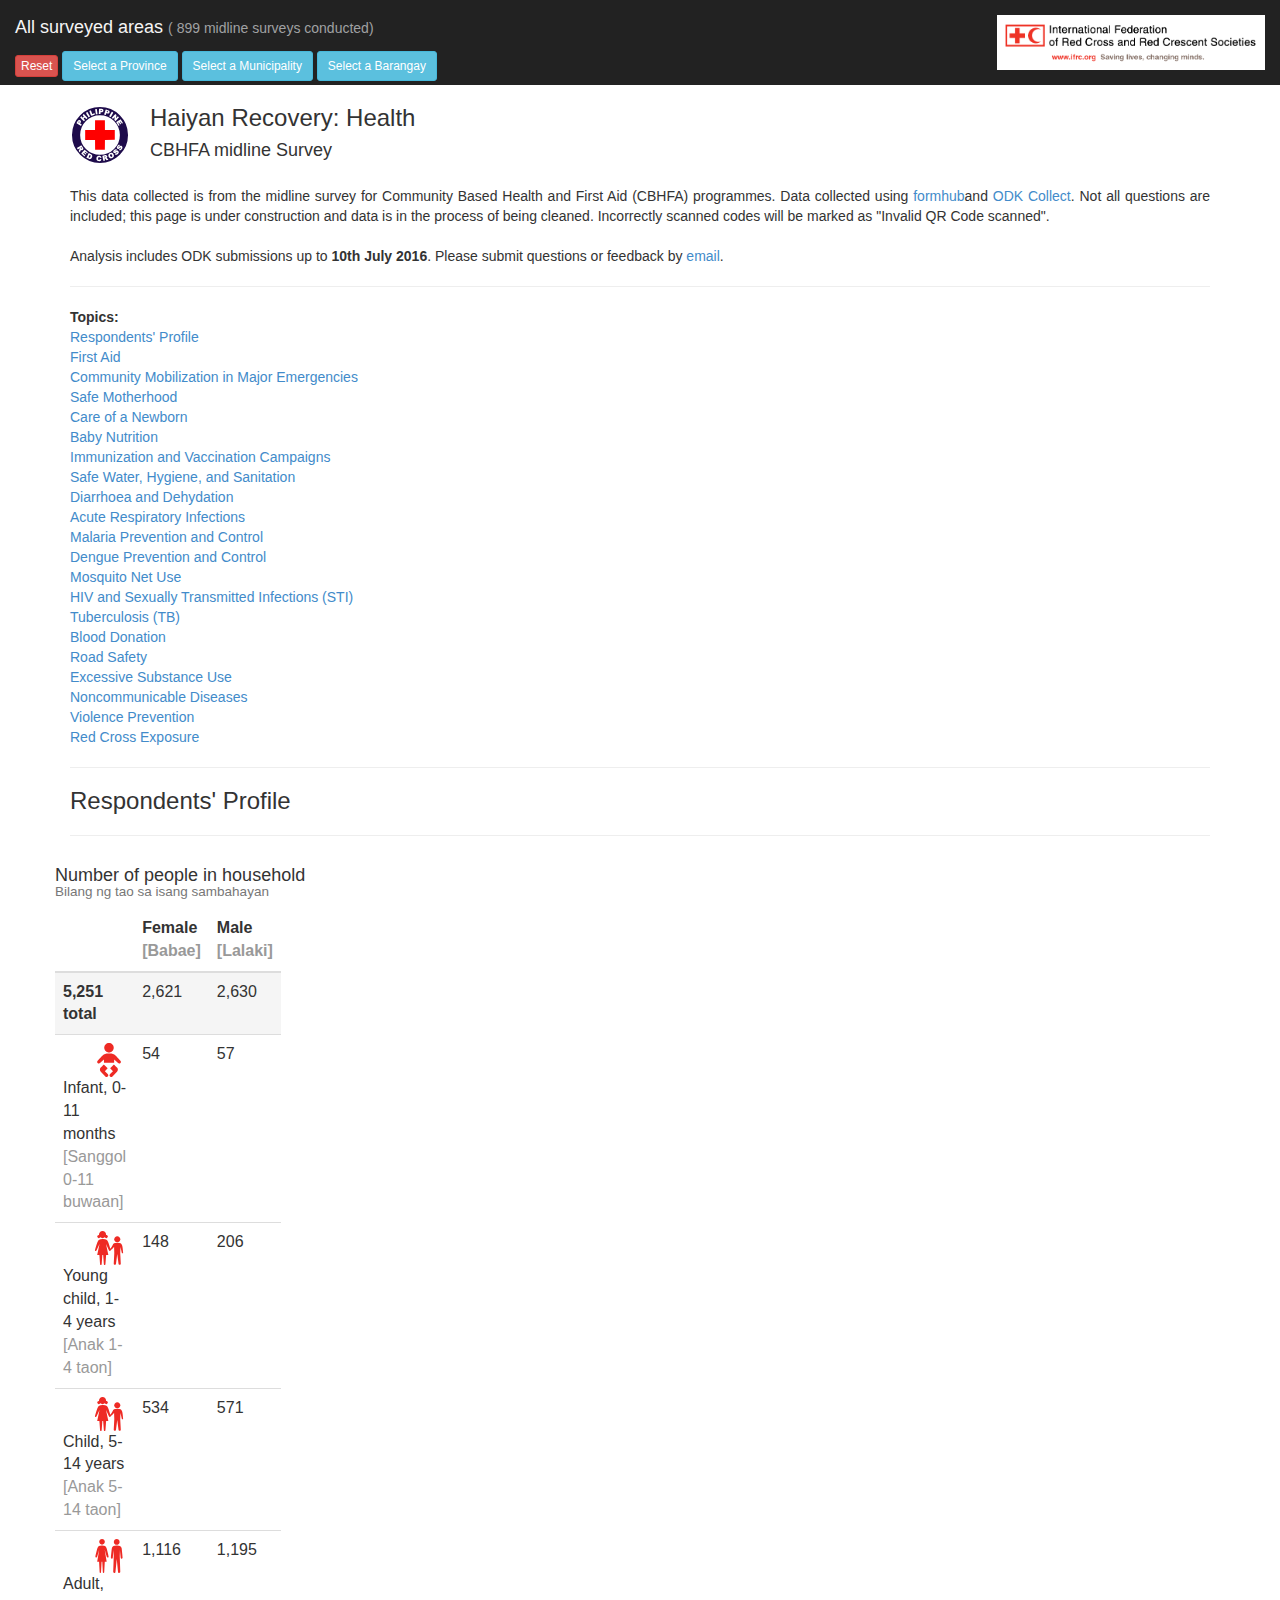
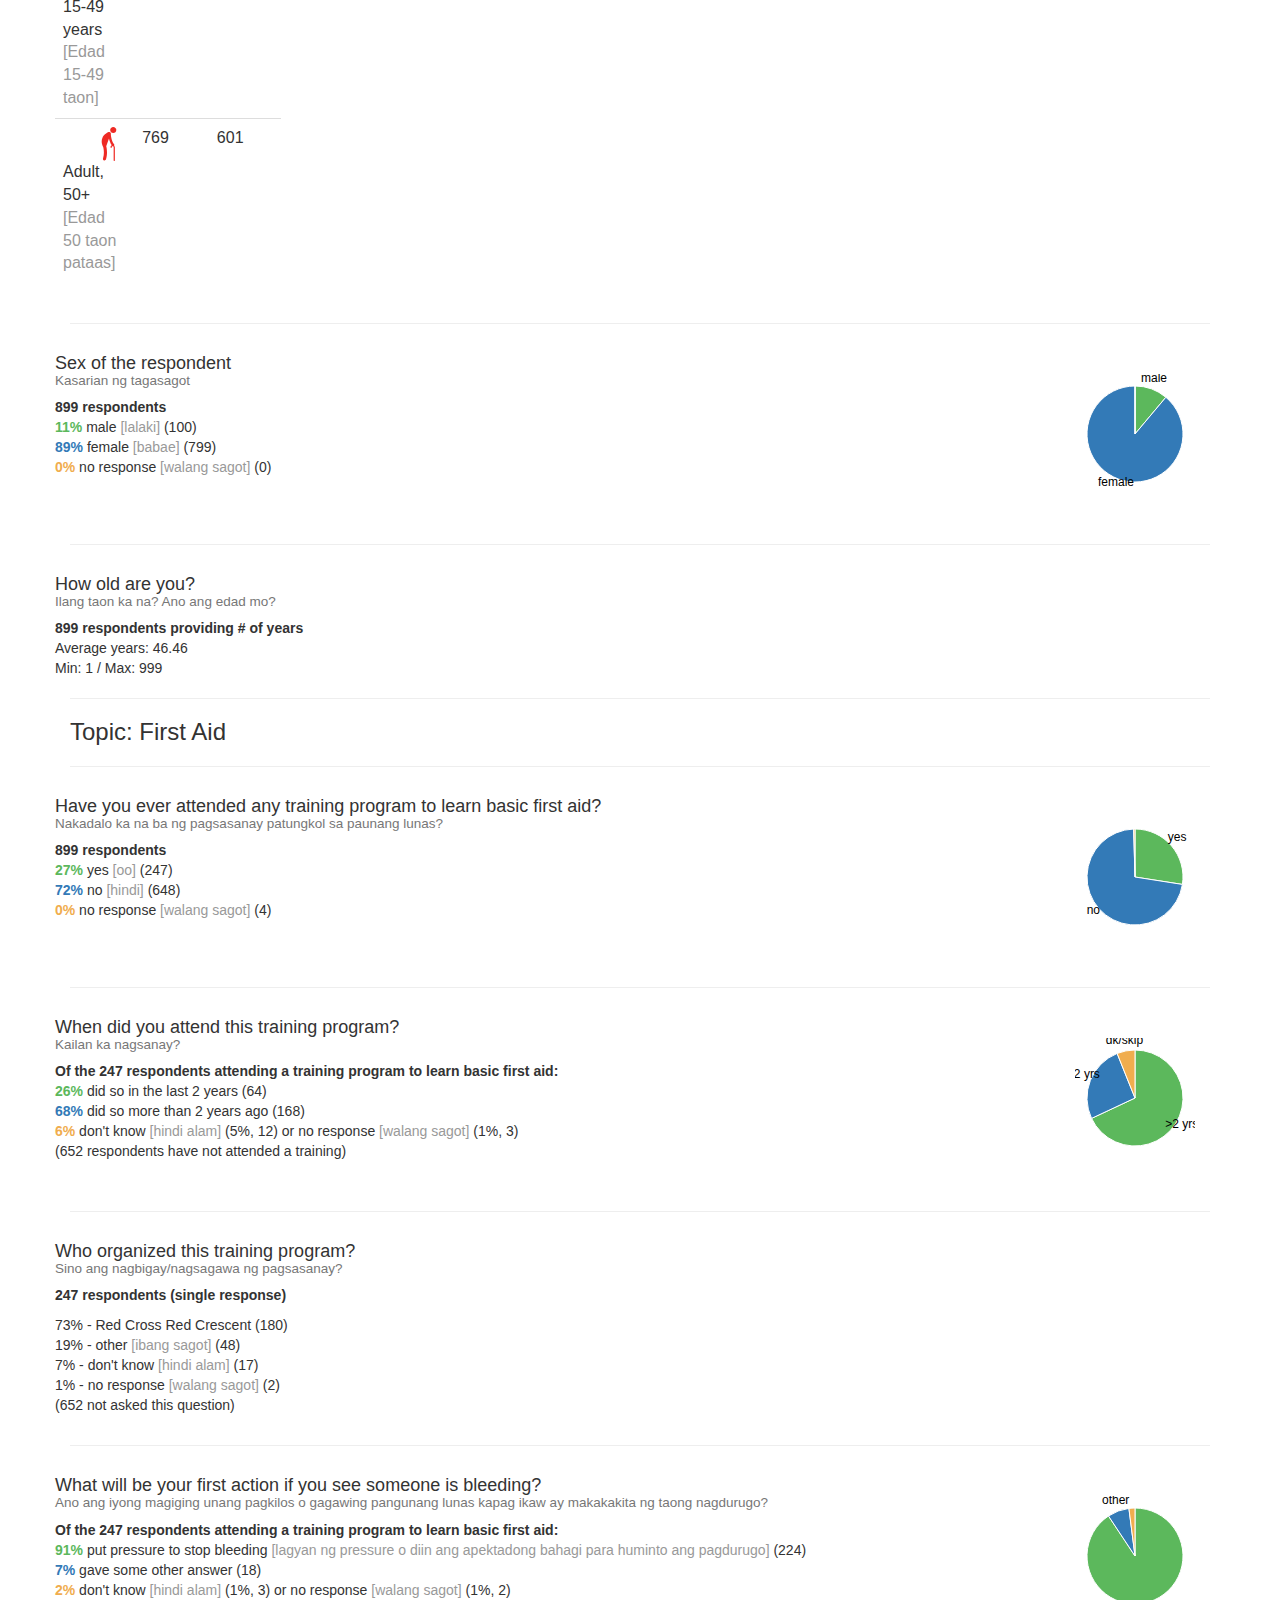
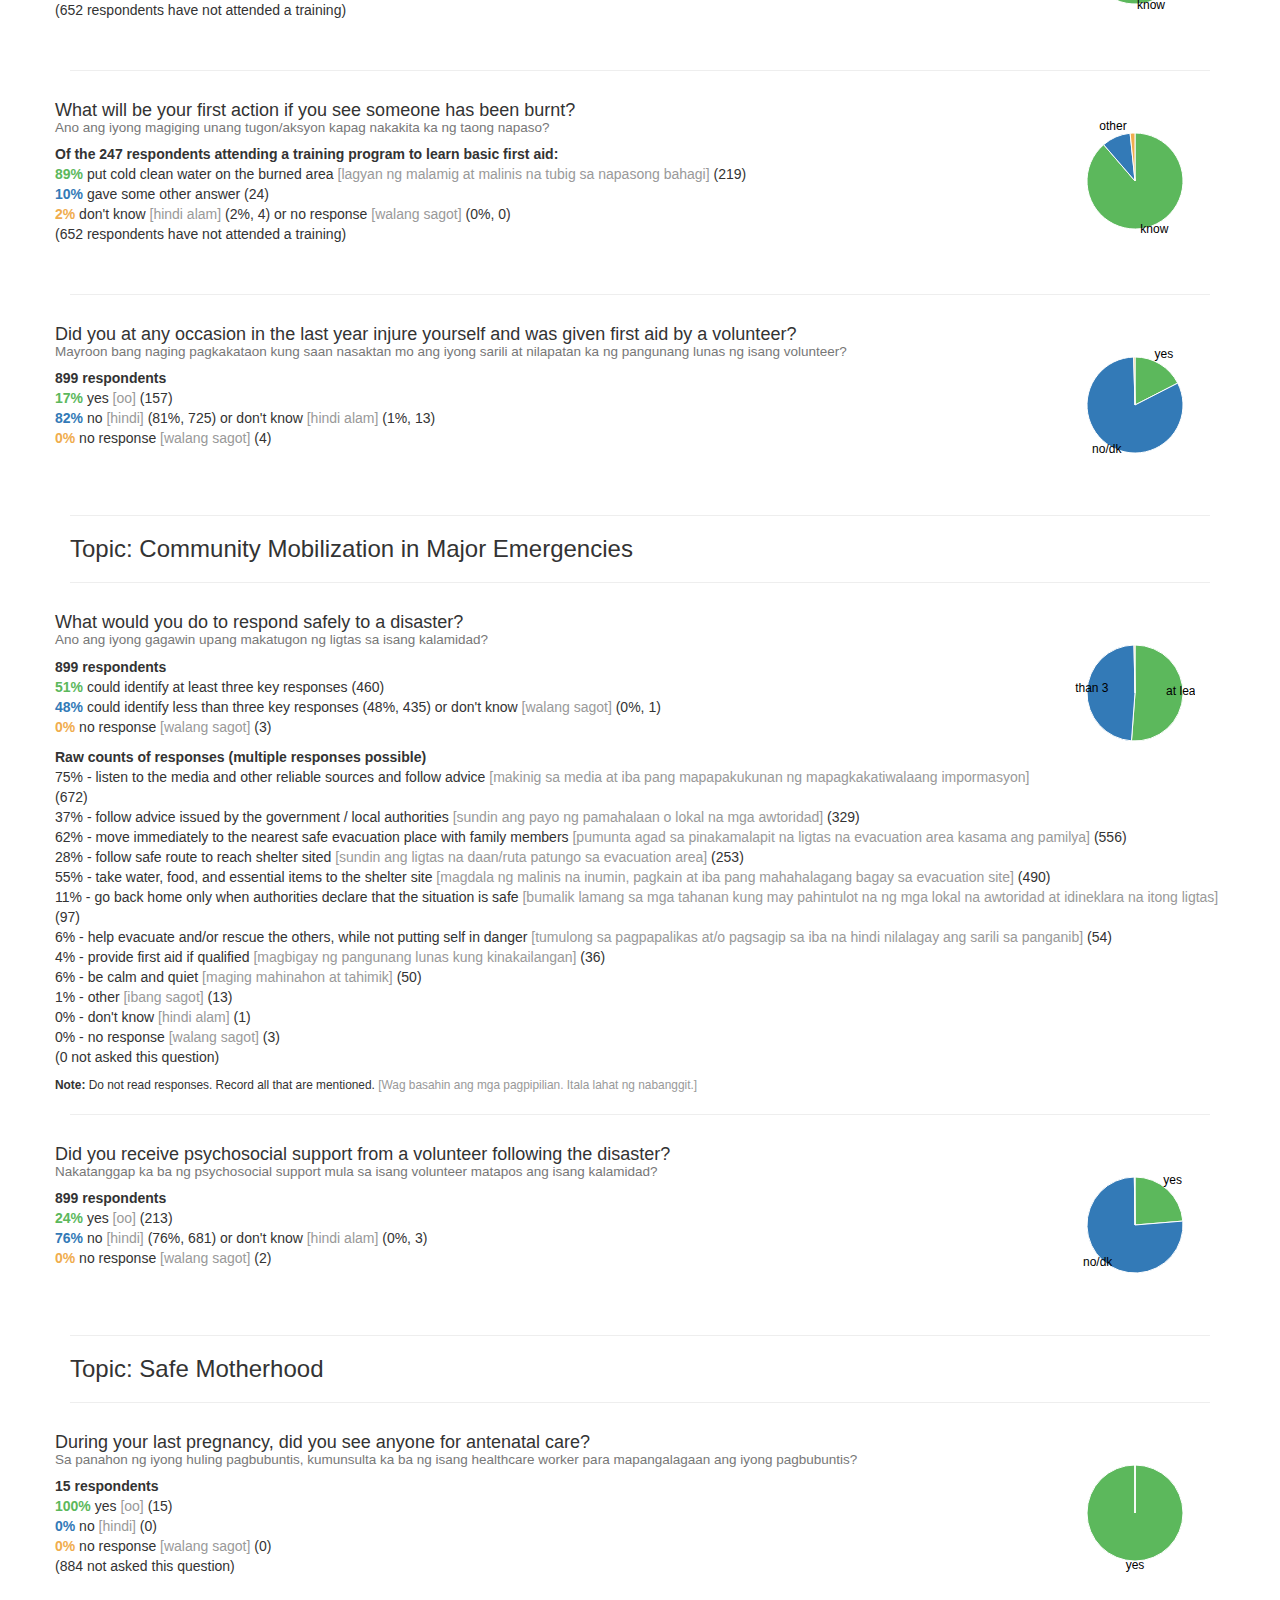
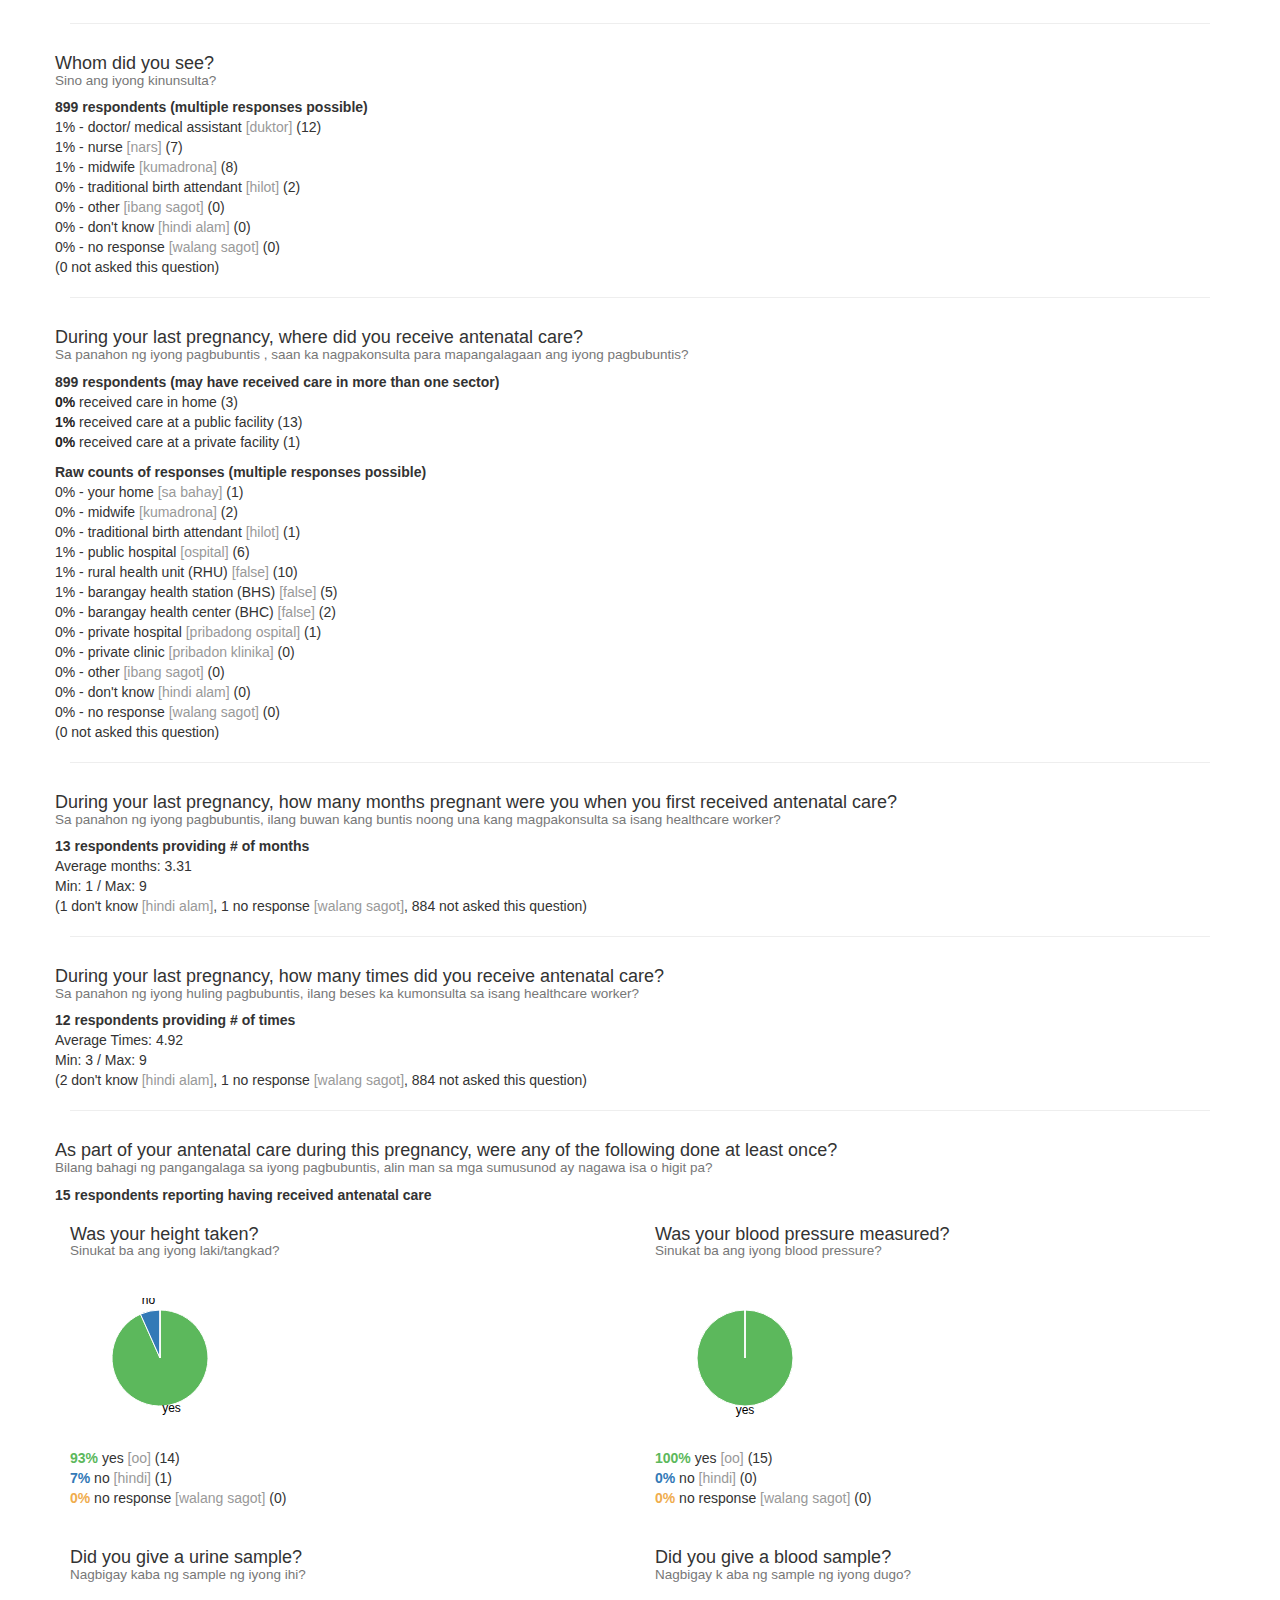
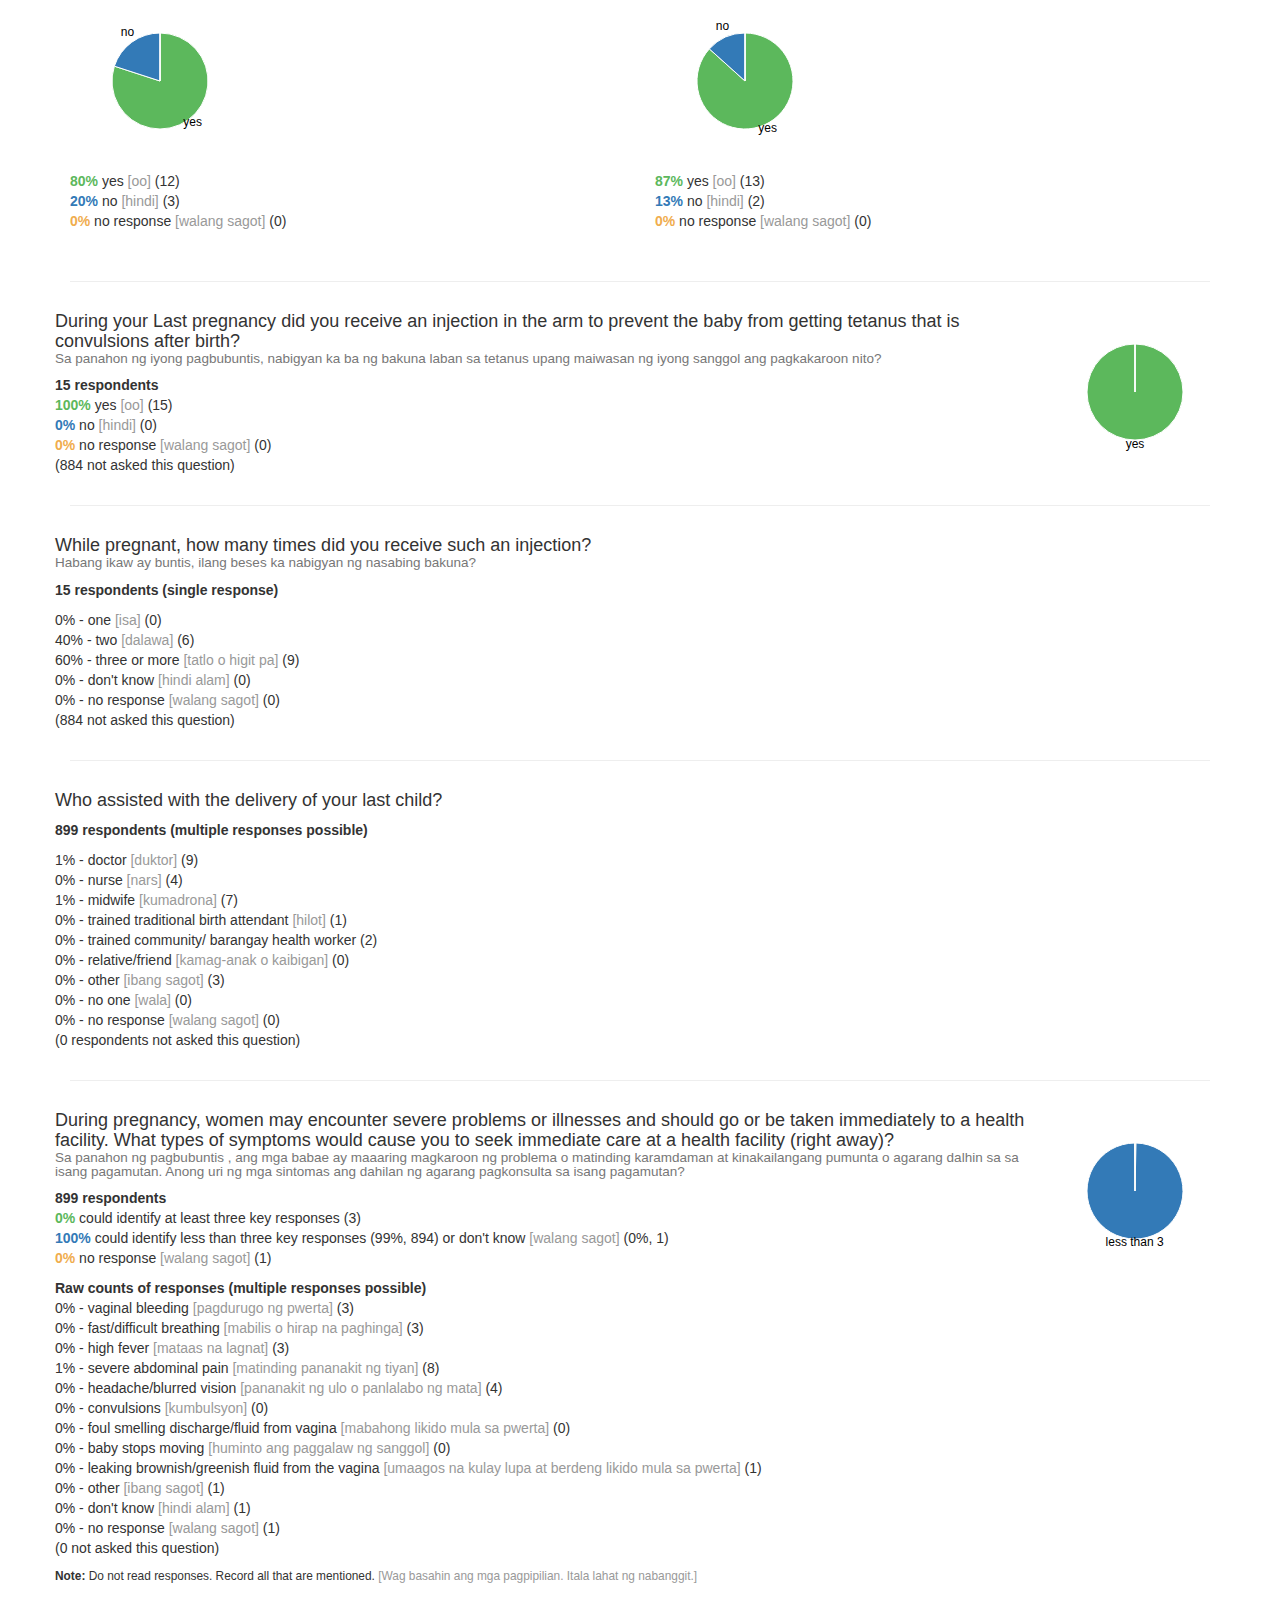
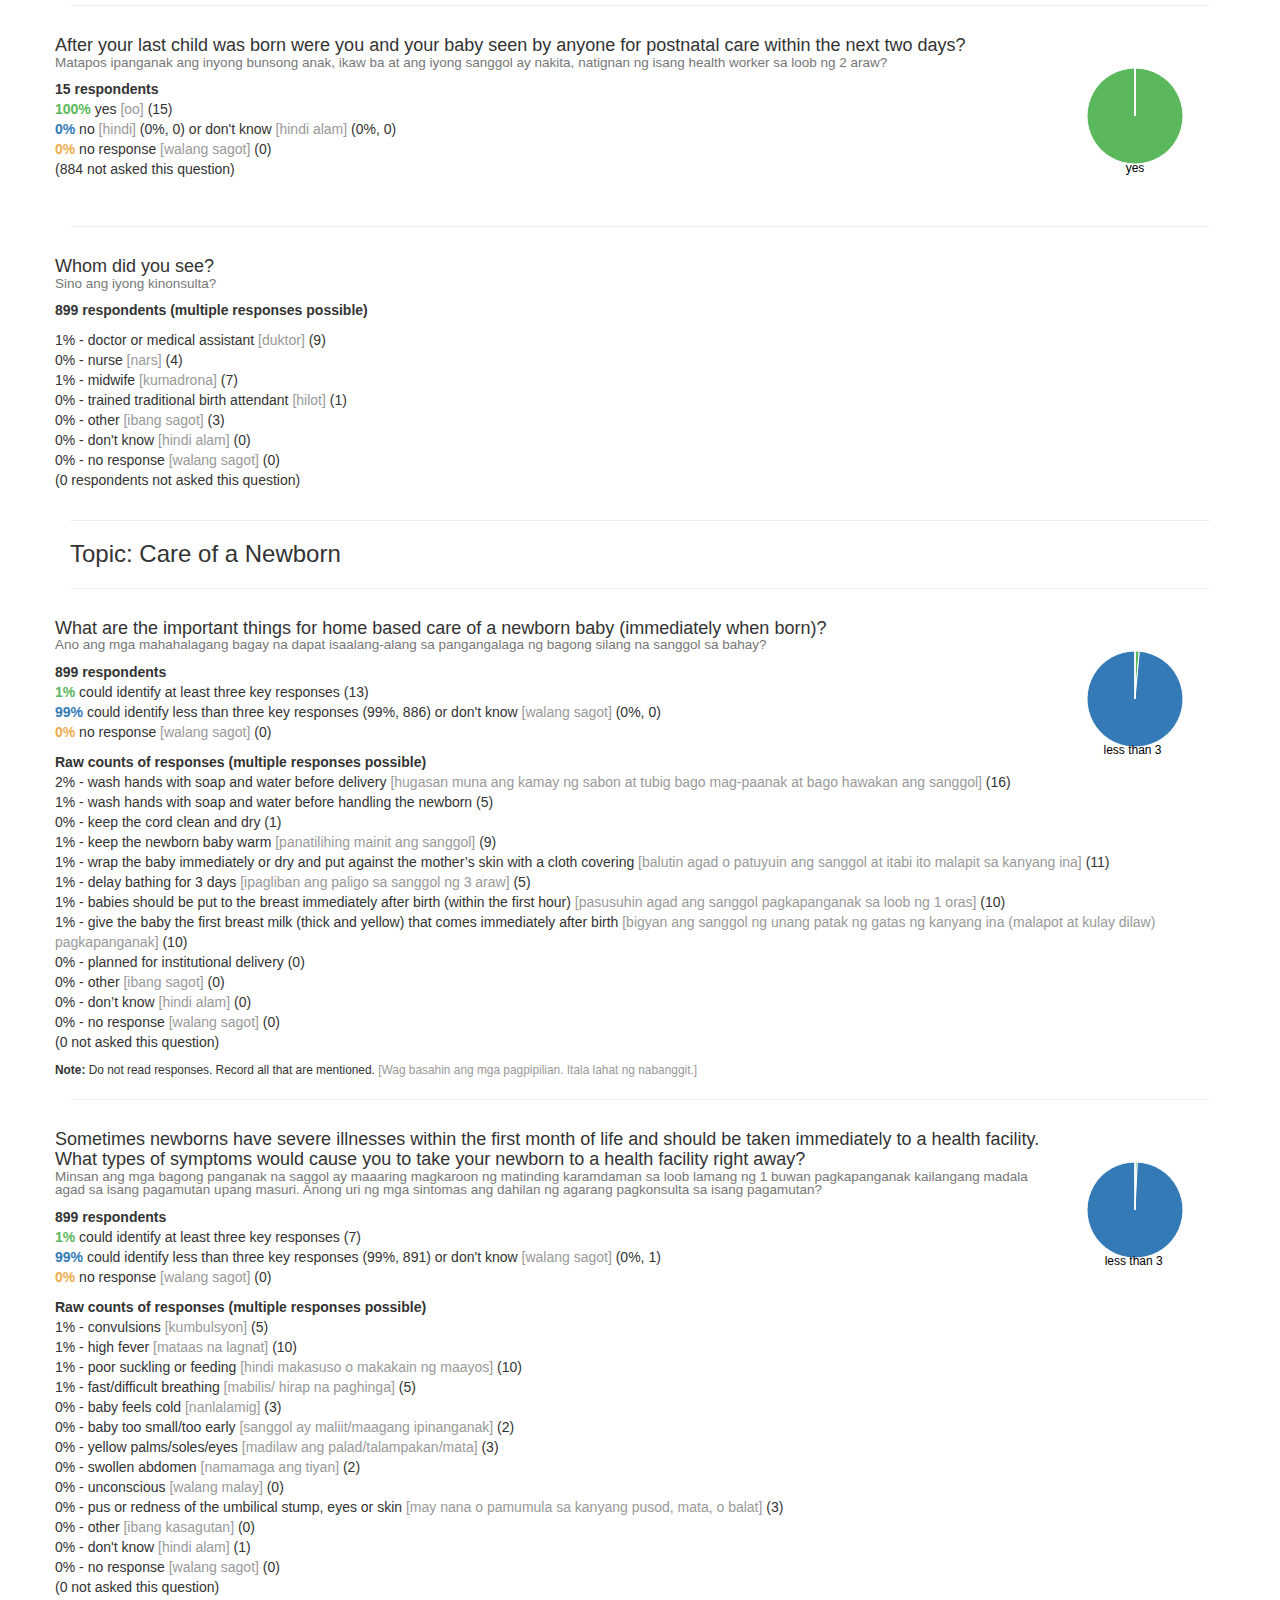
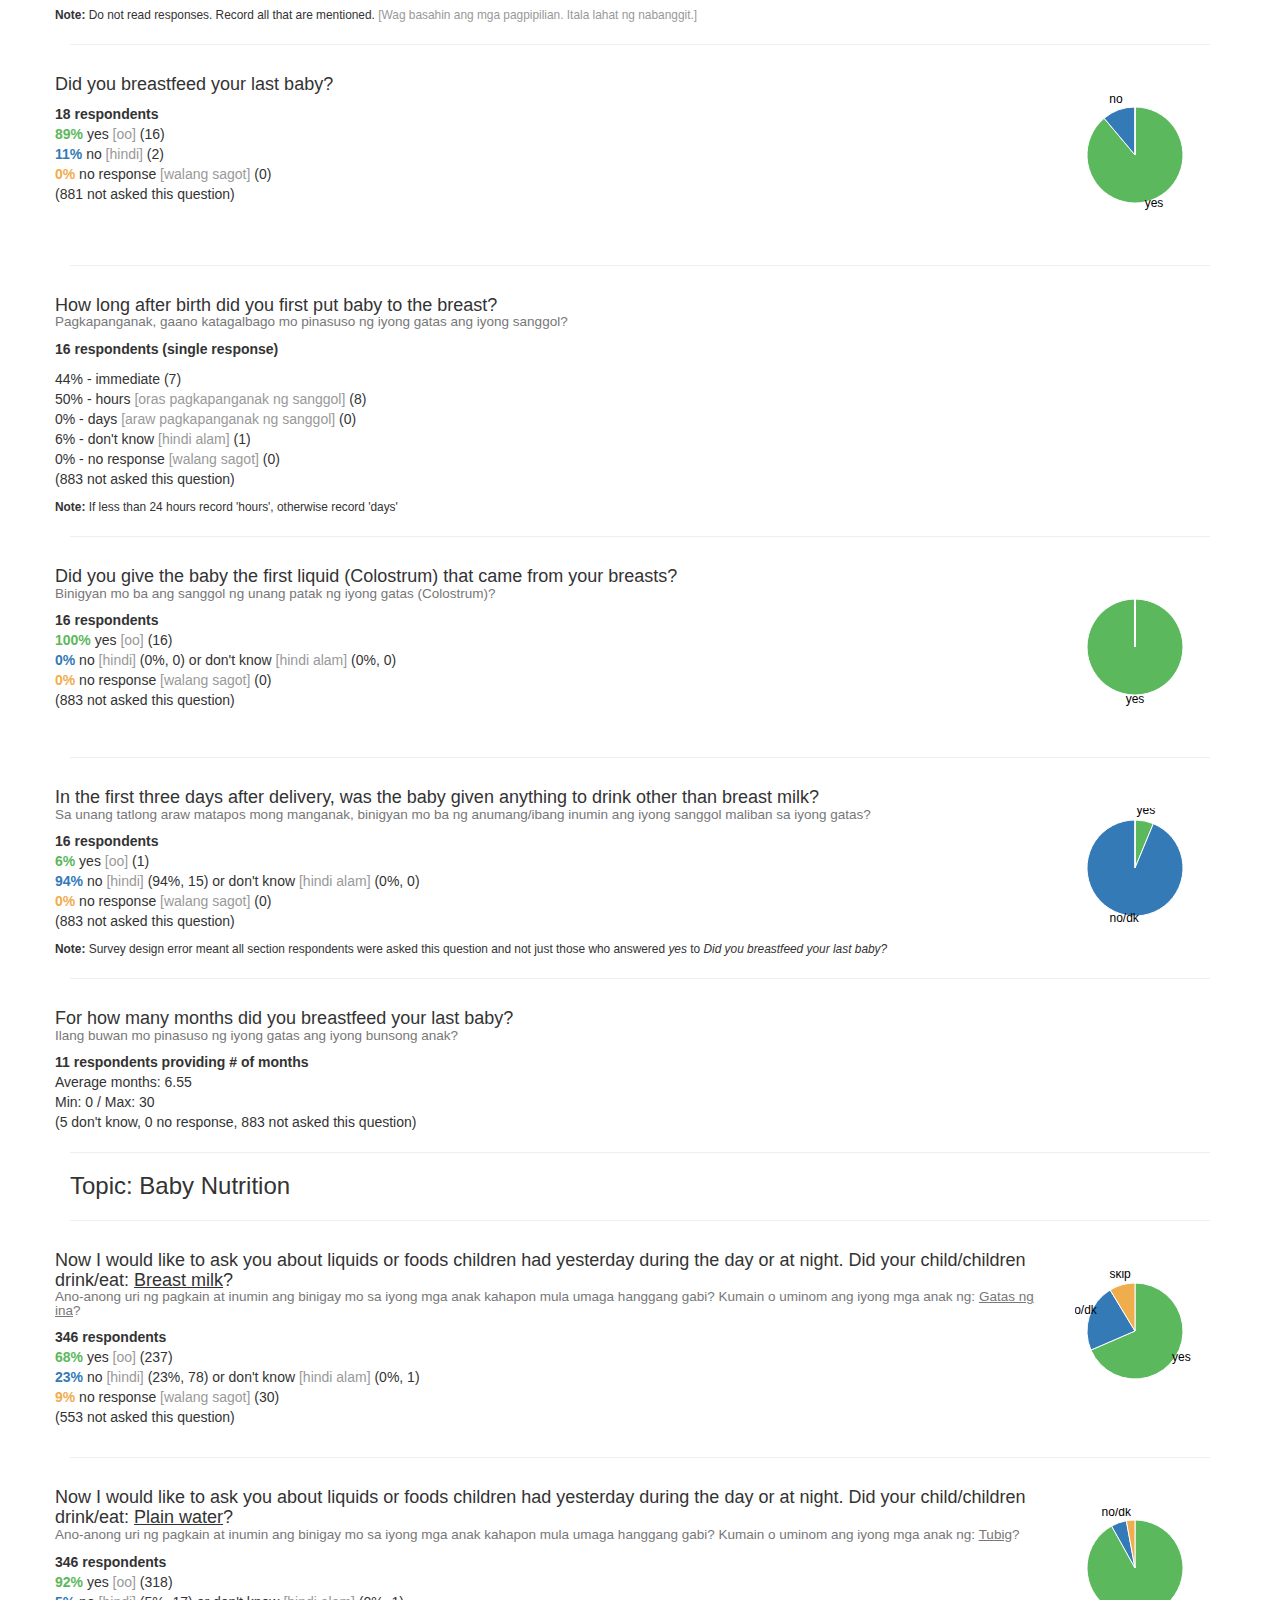
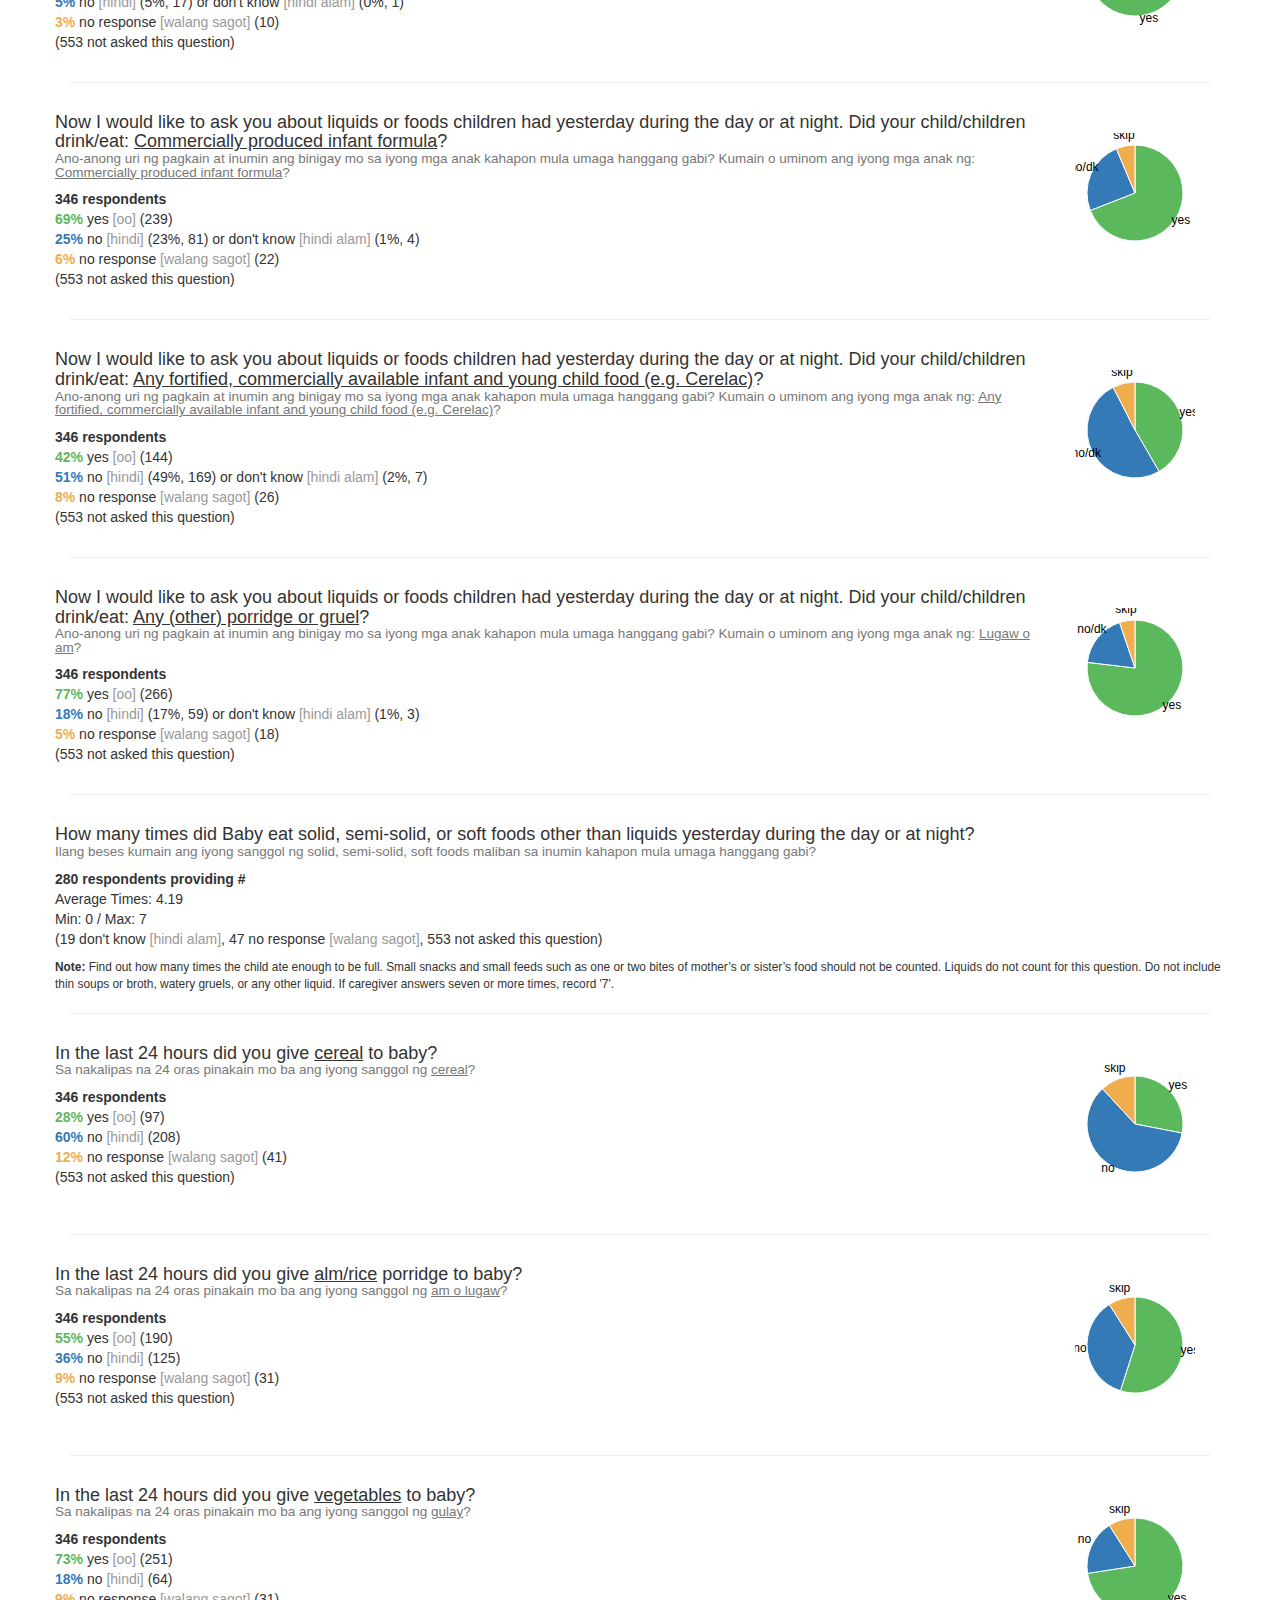
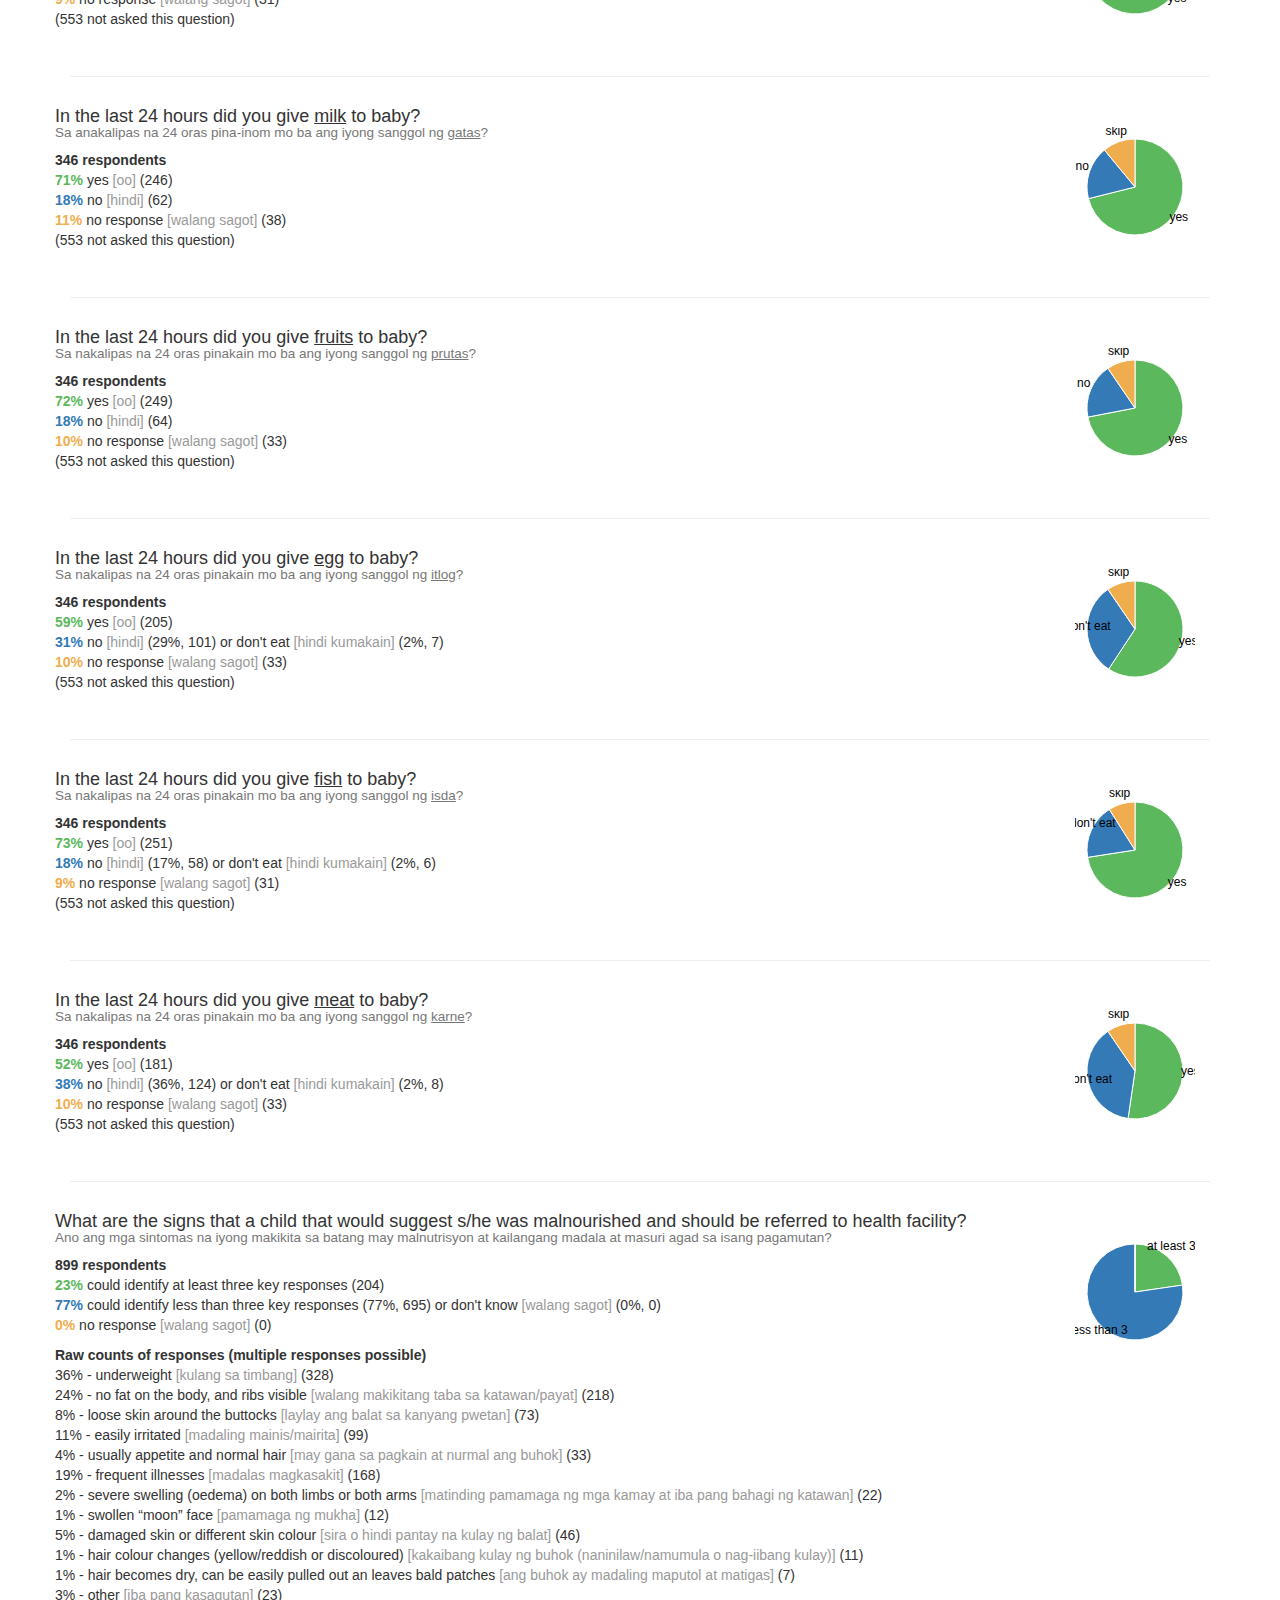
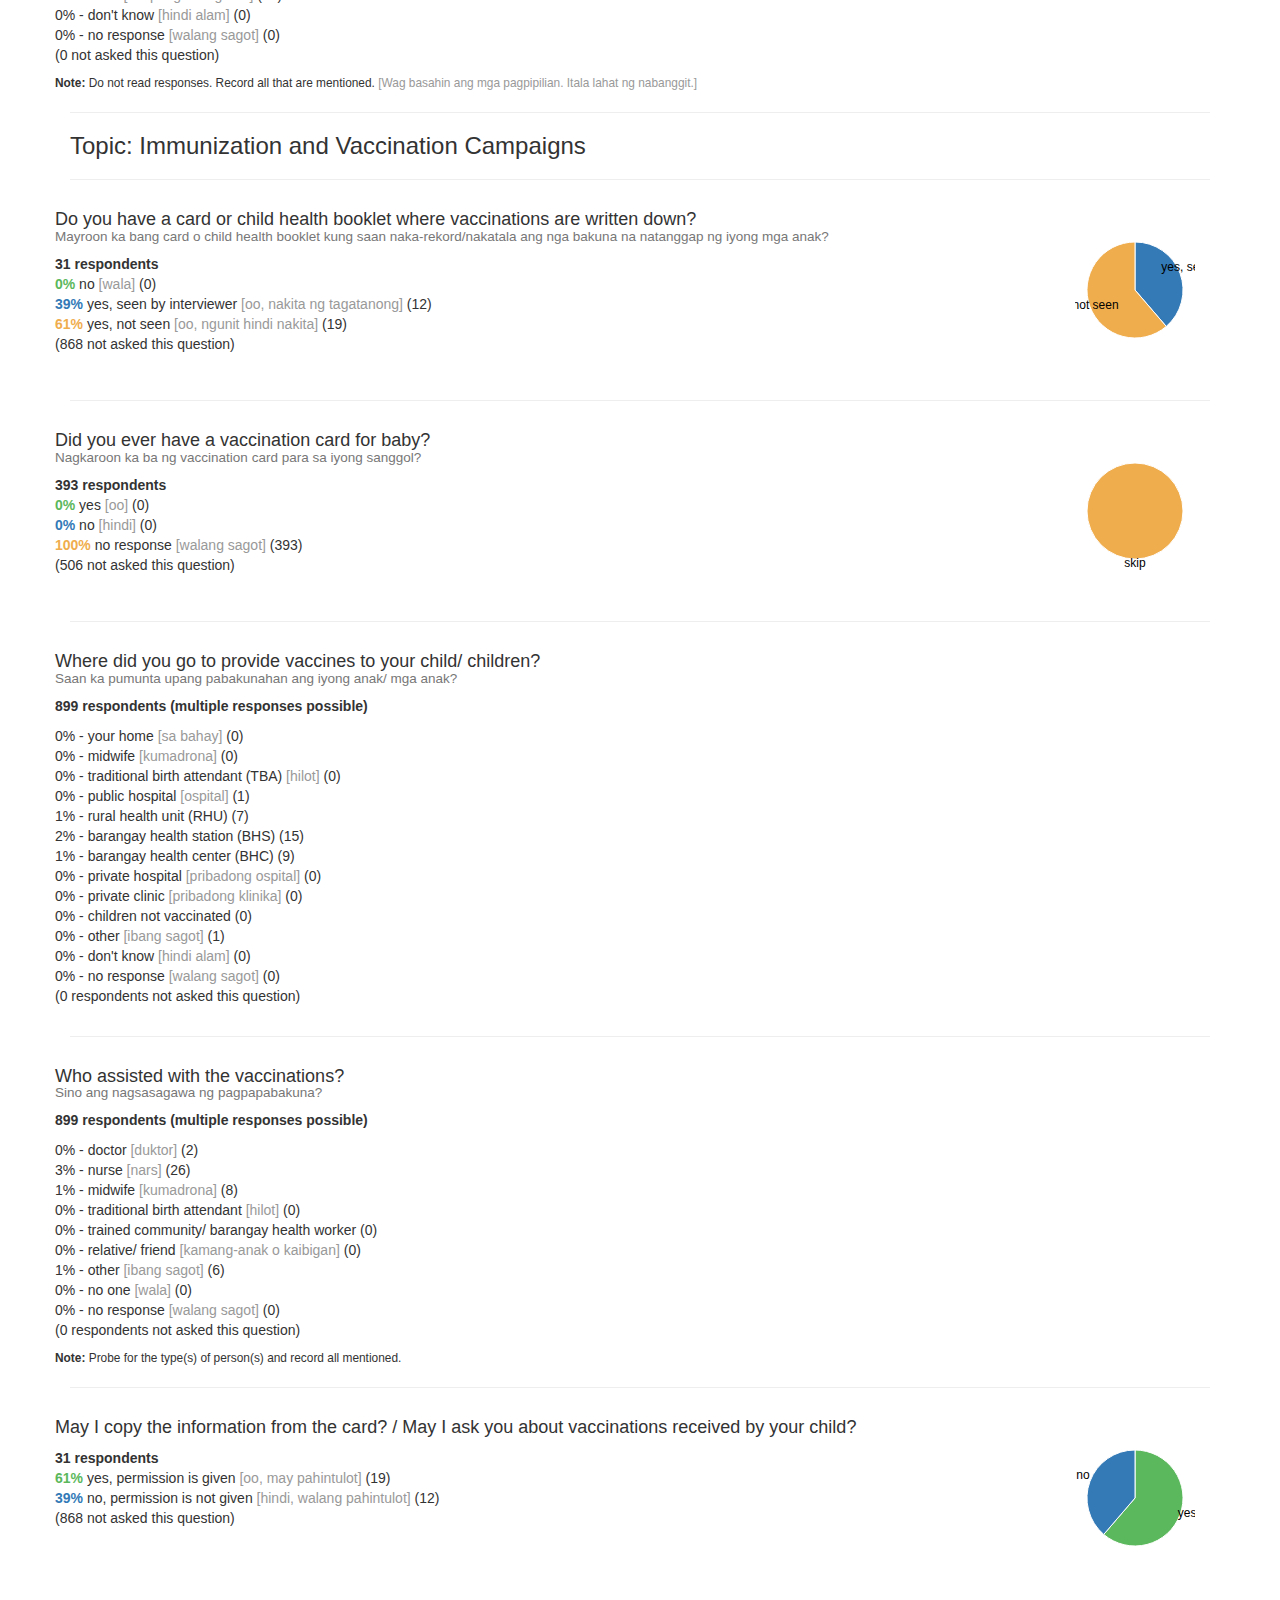
==== index.html @ 033ee61e "update" ====
<html><head>
    <meta content="HTML Tidy for HTML5 (experimental) for Windows https://github.com/w3c/tidy-html5/tree/c63cc39" name="generator">
    <meta charset="utf-8">
    <meta content="IE=edge" http-equiv="X-UA-Compatible">
    <meta content="width=device-width, initial-scale=1" name="viewport">
    <title>CBHFA midline</title>
    <link href="css/bootstrap.min.css" rel="stylesheet">
    <link href="css/nv.d3.min.css" rel="stylesheet">
    <link href="css/custom.css" rel="stylesheet">
    <link href="img/favicon.ico" rel="shortcut icon" type="image/x-icon">
    <link href="img/favicon.ico" rel="icon" type="image/x-icon">
    <!-- HTML5 Shim and Respond.js IE8 support of HTML5 elements and media
    queries -->
    <!-- WARNING: Respond.js doesn't work if you view the page via file://
    -->
    <!--[if lt IE 9]>
      <script src="https://oss.maxcdn.com/libs/html5shiv/3.7.0/html5shiv.js"></script>
      <script src="https://oss.maxcdn.com/libs/respond.js/1.4.2/respond.min.js"></script>
    <![endif]-->
<script>
  (function(i,s,o,g,r,a,m){i['GoogleAnalyticsObject']=r;i[r]=i[r]||function(){
  (i[r].q=i[r].q||[]).push(arguments)},i[r].l=1*new Date();a=s.createElement(o),
  m=s.getElementsByTagName(o)[0];a.async=1;a.src=g;m.parentNode.insertBefore(a,m)
  })(window,document,'script','https://www.google-analytics.com/analytics.js','ga');

  ga('create', 'UA-74189373-5', 'auto');
  ga('send', 'pageview');

</script>
  </head><body>
    <div id="loading-wrapper">
      <div id="loading">
        <div class="active progress progress-striped">
          <div class="progress-bar progress-bar-info progress-success" style="width:100%" contenteditable="flase">Loading data...</div>
        </div>
      </div>
    </div>
    <div class="nav-admin">
      <img class="hidden-xs logo-ifrc pull-right" src="img/IFRC_cobranding.png">
      <p class="nav-text">
        <span id="selected-admin-label">All surveyed areas</span>
        <small>(
          <span id="selected-survey-count">X</span> midline surveys conducted)</small>
      </p>
      <button class="btn btn-danger btn-xs" onclick="resetAdmin();" type="button">Reset</button>
      <div class="btn-group btn-group-sm">
        <button class="btn btn-info btn-xs dropdown-toggle" data-toggle="dropdown" type="button">Select a Province</button>
        <ul class="dropdown-menu" id="dropdown-menu-province"></ul>
      </div>
      <div class="btn-group btn-group-sm">
        <button class="btn btn-info btn-xs dropdown-toggle" data-toggle="dropdown" type="button">Select a Municipality</button>
        <ul class="dropdown-menu" id="dropdown-menu-municipality">
          <li class="disabled">
            <a href="#">First select a province</a>
          </li>
        </ul>
      </div>
      <div class="btn-group btn-group-sm">
        <button class="btn btn-info btn-xs dropdown-toggle" data-toggle="dropdown" type="button">Select a Barangay</button>
        <ul class="dropdown-menu" id="dropdown-menu-barangay">
          <li class="disabled">
            <a href="#">First select a municipality</a>
          </li>
        </ul>
      </div>
    </div>
    <div class="container">
      <div style="margin-bottom:25px;">
        <img class="pull-left logo-prc" src="img/PRC-logo.svg">
        <h3>Haiyan Recovery: Health</h3>
        <h4>CBHFA midline Survey</h4>
      </div>
      <p style="text-align:justify;">This data collected is from the midline survey for Community Based Health
        and First Aid (CBHFA) programmes. Data collected using
        <a href="https://formhub.org/" target="_blank">formhub</a>and
        <a href="http://opendatakit.org/" target="_blank">ODK Collect</a>. Not all questions are included; this page is under construction and
        data is in the process of being cleaned. Incorrectly scanned codes will
        be marked as "Invalid QR Code scanned".
        <br>
        <br>Analysis includes ODK submissions up to
        <strong>10th July 2016</strong>. Please submit questions or feedback by
        <a href="mailto:charles.ranby@ifrc.org" target="_blank" title="charles.ranby@ifrc.org">email</a>.</p>
      <hr class="divider">
      <strong>Topics:</strong>
      <br>
      <div id="profile">
        <a href="#section_profile">Respondents' Profile</a>
      </div>
      <div id="firstaid">
        <a href="#section_firstaid">First Aid</a>
      </div>
      <div id="majoremergencies">
        <a href="#section_majoremergencies">Community Mobilization in Major Emergencies</a>
      </div>
      <div id="safemotherhood">
        <a href="#section_safemotherhood">Safe Motherhood</a>
      </div>
      <div id="newborn">
        <a href="#section_newborn">Care of a Newborn</a>
      </div>
      <div id="babynutrition">
        <a href="#section_babynutrition">Baby Nutrition</a>
      </div>
      <div id="immunization">
        <a href="#section_immunization">Immunization and Vaccination Campaigns</a>
      </div>
      <div id="sanitation">
        <a href="#section_sanitation">Safe Water, Hygiene, and Sanitation</a>
      </div>
      <div id="diarrhoea">
        <a href="#section_diarrhoea">Diarrhoea and Dehydation</a>
      </div>
      <div id="ari">
        <a href="#section_ari">Acute Respiratory Infections</a>
      </div>
      <div id="malaria">
        <a href="#section_malaria">Malaria Prevention and Control</a>
      </div>
      <div id="dengue">
        <a href="#section_dengue">Dengue Prevention and Control</a>
      </div>
      <div id="mosquitonets">
        <a href="#section_mosquitonets">Mosquito Net Use</a>
      </div>
      <div id="hiv">
        <a href="#section_hiv">HIV and Sexually Transmitted Infections (STI)</a>
      </div>
      <div id="tb">
        <a href="#section_tb">Tuberculosis (TB)</a>
      </div>
      <div id="blooddonation">
        <a href="#section_blooddonation">Blood Donation</a>
      </div>
      <div id="roadsafety">
        <a href="#section_roadsafety">Road Safety</a>
      </div>
      <div id="substanceuse">
        <a href="#section_substanceuse">Excessive Substance Use</a>
      </div>
      <div id="noncommunicablediseases">
        <a href="#section_noncommunicablediseases">Noncommunicable Diseases</a>
      </div>
      <div id="violenceprevention">
        <a href="#section_violenceprevention">Violence Prevention</a>
      </div>
      <div id="redcross">
        <a href="#section_redcross">Red Cross Exposure</a>
      </div>
      <hr>
      <div id="infoWrapper"></div>
    </div>
    <script src="js/jQuery.min.js"></script>
    <script src="js/bootstrap.min.js"></script>
    <script src="js/d3.min.js"></script>
    <script src="js/nv.d3.min.js"></script>
    <script src="js/main.js"></script>
  

</body></html>
---- css/nv.d3.min.css ----
.chartWrap{margin:0;padding:0;overflow:hidden}.nvtooltip.with-3d-shadow,.with-3d-shadow .nvtooltip{-moz-box-shadow:0 5px 10px rgba(0,0,0,.2);-webkit-box-shadow:0 5px 10px rgba(0,0,0,.2);box-shadow:0 5px 10px rgba(0,0,0,.2);-webkit-border-radius:6px;-moz-border-radius:6px;border-radius:6px}.nvtooltip{position:absolute;background-color:rgba(255,255,255,1);padding:1px;border:1px solid rgba(0,0,0,.2);z-index:10000;font-family:Arial;font-size:13px;text-align:left;pointer-events:none;white-space:nowrap;-webkit-touch-callout:none;-webkit-user-select:none;-khtml-user-select:none;-moz-user-select:none;-ms-user-select:none;user-select:none}.nvtooltip.with-transitions,.with-transitions .nvtooltip{transition:opacity 250ms linear;-moz-transition:opacity 250ms linear;-webkit-transition:opacity 250ms linear;transition-delay:250ms;-moz-transition-delay:250ms;-webkit-transition-delay:250ms}.nvtooltip.x-nvtooltip,.nvtooltip.y-nvtooltip{padding:8px}.nvtooltip h3{margin:0;padding:4px 14px;line-height:18px;font-weight:400;background-color:rgba(247,247,247,.75);text-align:center;border-bottom:1px solid #ebebeb;-webkit-border-radius:5px 5px 0 0;-moz-border-radius:5px 5px 0 0;border-radius:5px 5px 0 0}.nvtooltip p{margin:0;padding:5px 14px;text-align:center}.nvtooltip span{display:inline-block;margin:2px 0}.nvtooltip table{margin:6px;border-spacing:0}.nvtooltip table td{padding:2px 9px 2px 0;vertical-align:middle}.nvtooltip table td.key{font-weight:400}.nvtooltip table td.value{text-align:right;font-weight:700}.nvtooltip table tr.highlight td{padding:1px 9px 1px 0;border-bottom-style:solid;border-bottom-width:1px;border-top-style:solid;border-top-width:1px}.nvtooltip table td.legend-color-guide div{width:8px;height:8px;vertical-align:middle}.nvtooltip .footer{padding:3px;text-align:center}.nvtooltip-pending-removal{position:absolute;pointer-events:none}svg{-webkit-touch-callout:none;-webkit-user-select:none;-khtml-user-select:none;-moz-user-select:none;-ms-user-select:none;user-select:none;display:block;width:100%;height:100%}svg text{font:400 12px Arial}svg .title{font:700 14px Arial}.nvd3 .nv-background{fill:#fff;fill-opacity:0}.nvd3.nv-noData{font-size:18px;font-weight:700}.nv-brush .extent{fill-opacity:.125;shape-rendering:crispEdges}.nvd3 .nv-legend .nv-series{cursor:pointer}.nvd3 .nv-legend .disabled circle{fill-opacity:0}.nvd3 .nv-axis{pointer-events:none}.nvd3 .nv-axis path{fill:none;stroke:#000;stroke-opacity:.75;shape-rendering:crispEdges}.nvd3 .nv-axis path.domain{stroke-opacity:.75}.nvd3 .nv-axis.nv-x path.domain{stroke-opacity:0}.nvd3 .nv-axis line{fill:none;stroke:#e5e5e5;shape-rendering:crispEdges}.nvd3 .nv-axis .zero line,.nvd3 .nv-axis line.zero{stroke-opacity:.75}.nvd3 .nv-axis .nv-axisMaxMin text{font-weight:700}.nvd3 .x .nv-axis .nv-axisMaxMin text,.nvd3 .x2 .nv-axis .nv-axisMaxMin text,.nvd3 .x3 .nv-axis .nv-axisMaxMin text{text-anchor:middle}.nv-brush .resize path{fill:#eee;stroke:#666}.nvd3 .nv-bars .negative rect{zfill:brown}.nvd3 .nv-bars rect{zfill:#4682b4;fill-opacity:.75;transition:fill-opacity 250ms linear;-moz-transition:fill-opacity 250ms linear;-webkit-transition:fill-opacity 250ms linear}.nvd3 .nv-bars rect.hover{fill-opacity:1}.nvd3 .nv-bars .hover rect{fill:#add8e6}.nvd3 .nv-bars text{fill:rgba(0,0,0,0)}.nvd3 .nv-bars .hover text{fill:rgba(0,0,0,1)}.nvd3 .nv-multibar .nv-groups rect,.nvd3 .nv-multibarHorizontal .nv-groups rect,.nvd3 .nv-discretebar .nv-groups rect{stroke-opacity:0;transition:fill-opacity 250ms linear;-moz-transition:fill-opacity 250ms linear;-webkit-transition:fill-opacity 250ms linear}.nvd3 .nv-multibar .nv-groups rect:hover,.nvd3 .nv-multibarHorizontal .nv-groups rect:hover,.nvd3 .nv-discretebar .nv-groups rect:hover{fill-opacity:1}.nvd3 .nv-discretebar .nv-groups text,.nvd3 .nv-multibarHorizontal .nv-groups text{font-weight:700;fill:rgba(0,0,0,1);stroke:rgba(0,0,0,0)}.nvd3.nv-pie path{stroke-opacity:0;transition:fill-opacity 250ms linear,stroke-width 250ms linear,stroke-opacity 250ms linear;-moz-transition:fill-opacity 250ms linear,stroke-width 250ms linear,stroke-opacity 250ms linear;-webkit-transition:fill-opacity 250ms linear,stroke-width 250ms linear,stroke-opacity 250ms linear}.nvd3.nv-pie .nv-slice text{stroke:#000;stroke-width:0}.nvd3.nv-pie path{stroke:#fff;stroke-width:1px;stroke-opacity:1}.nvd3.nv-pie .hover path{fill-opacity:.7}.nvd3.nv-pie .nv-label{pointer-events:none}.nvd3.nv-pie .nv-label rect{fill-opacity:0;stroke-opacity:0}.nvd3 .nv-groups path.nv-line{fill:none;stroke-width:1.5px}.nvd3 .nv-groups path.nv-line.nv-thin-line{stroke-width:1px}.nvd3 .nv-groups path.nv-area{stroke:none}.nvd3 .nv-line.hover path{stroke-width:6px}.nvd3.nv-line .nvd3.nv-scatter .nv-groups .nv-point{fill-opacity:0;stroke-opacity:0}.nvd3.nv-scatter.nv-single-point .nv-groups .nv-point{fill-opacity:.5!important;stroke-opacity:.5!important}.with-transitions .nvd3 .nv-groups .nv-point{transition:stroke-width 250ms linear,stroke-opacity 250ms linear;-moz-transition:stroke-width 250ms linear,stroke-opacity 250ms linear;-webkit-transition:stroke-width 250ms linear,stroke-opacity 250ms linear}.nvd3.nv-scatter .nv-groups .nv-point.hover,.nvd3 .nv-groups .nv-point.hover{stroke-width:7px;fill-opacity:.95!important;stroke-opacity:.95!important}.nvd3 .nv-point-paths path{stroke:#aaa;stroke-opacity:0;fill:#eee;fill-opacity:0}.nvd3 .nv-indexLine{cursor:ew-resize}.nvd3 .nv-distribution{pointer-events:none}.nvd3 .nv-groups .nv-point.hover{stroke-width:20px;stroke-opacity:.5}.nvd3 .nv-scatter .nv-point.hover{fill-opacity:1}.nvd3.nv-stackedarea path.nv-area{fill-opacity:.7;stroke-opacity:0;transition:fill-opacity 250ms linear,stroke-opacity 250ms linear;-moz-transition:fill-opacity 250ms linear,stroke-opacity 250ms linear;-webkit-transition:fill-opacity 250ms linear,stroke-opacity 250ms linear}.nvd3.nv-stackedarea path.nv-area.hover{fill-opacity:.9}.nvd3.nv-stackedarea .nv-groups .nv-point{stroke-opacity:0;fill-opacity:0}.nvd3.nv-linePlusBar .nv-bar rect{fill-opacity:.75}.nvd3.nv-linePlusBar .nv-bar rect:hover{fill-opacity:1}.nvd3.nv-bullet{font:10px sans-serif}.nvd3.nv-bullet .nv-measure{fill-opacity:.8}.nvd3.nv-bullet .nv-measure:hover{fill-opacity:1}.nvd3.nv-bullet .nv-marker{stroke:#000;stroke-width:2px}.nvd3.nv-bullet .nv-markerTriangle{stroke:#000;fill:#fff;stroke-width:1.5px}.nvd3.nv-bullet .nv-tick line{stroke:#666;stroke-width:.5px}.nvd3.nv-bullet .nv-range.nv-s0{fill:#eee}.nvd3.nv-bullet .nv-range.nv-s1{fill:#ddd}.nvd3.nv-bullet .nv-range.nv-s2{fill:#ccc}.nvd3.nv-bullet .nv-title{font-size:14px;font-weight:700}.nvd3.nv-bullet .nv-subtitle{fill:#999}.nvd3.nv-bullet .nv-range{fill:#bababa;fill-opacity:.4}.nvd3.nv-bullet .nv-range:hover{fill-opacity:.7}.nvd3.nv-sparkline path{fill:none}.nvd3.nv-sparklineplus g.nv-hoverValue{pointer-events:none}.nvd3.nv-sparklineplus .nv-hoverValue line{stroke:#333;stroke-width:1.5px}.nvd3.nv-sparklineplus,.nvd3.nv-sparklineplus g{pointer-events:all}.nvd3 .nv-hoverArea{fill-opacity:0;stroke-opacity:0}.nvd3.nv-sparklineplus .nv-xValue,.nvd3.nv-sparklineplus .nv-yValue{stroke-width:0;font-size:.9em;font-weight:400}.nvd3.nv-sparklineplus .nv-yValue{stroke:#f66}.nvd3.nv-sparklineplus .nv-maxValue{stroke:#2ca02c;fill:#2ca02c}.nvd3.nv-sparklineplus .nv-minValue{stroke:#d62728;fill:#d62728}.nvd3.nv-sparklineplus .nv-currentValue{font-weight:700;font-size:1.1em}.nvd3.nv-ohlcBar .nv-ticks .nv-tick{stroke-width:2px}.nvd3.nv-ohlcBar .nv-ticks .nv-tick.hover{stroke-width:4px}.nvd3.nv-ohlcBar .nv-ticks .nv-tick.positive{stroke:#2ca02c}.nvd3.nv-ohlcBar .nv-ticks .nv-tick.negative{stroke:#d62728}.nvd3.nv-historicalStockChart .nv-axis .nv-axislabel{font-weight:700}.nvd3.nv-historicalStockChart .nv-dragTarget{fill-opacity:0;stroke:none;cursor:move}.nvd3 .nv-brush .extent{fill-opacity:0!important}.nvd3 .nv-brushBackground rect{stroke:#000;stroke-width:.4;fill:#fff;fill-opacity:.7}.nvd3.nv-indentedtree .name{margin-left:5px}.nvd3.nv-indentedtree .clickable{color:#08C;cursor:pointer}.nvd3.nv-indentedtree span.clickable:hover{color:#005580;text-decoration:underline}.nvd3.nv-indentedtree .nv-childrenCount{display:inline-block;margin-left:5px}.nvd3.nv-indentedtree .nv-treeicon{cursor:pointer}.nvd3.nv-indentedtree .nv-treeicon.nv-folded{cursor:pointer}.nvd3 .background path{fill:none;stroke:#ccc;stroke-opacity:.4;shape-rendering:crispEdges}.nvd3 .foreground path{fill:none;stroke:#4682b4;stroke-opacity:.7}.nvd3 .brush .extent{fill-opacity:.3;stroke:#fff;shape-rendering:crispEdges}.nvd3 .axis line,.axis path{fill:none;stroke:#000;shape-rendering:crispEdges}.nvd3 .axis text{text-shadow:0 1px 0 #fff}.nvd3 .nv-interactiveGuideLine{pointer-events:none}.nvd3 line.nv-guideline{stroke:#ccc}
---- css/custom.css ----
html, body{ height:100%;  width:100%;  margin:0}
body{ padding-top:85px}
.jumpto{ margin-top:-110px;   padding-bottom:110px;  display:block}

.tableIcon{ height:34px;  width:34px}
.table-custom{ width:0}

.logo-ifrc{ height:100%;  background:#fff}
.logo-prc{ height:60px;  margin-right:20px}

.responsesBar{ width:100%;  height:30px}
.question-block{ margin-bottom:20px}
.response-bar.agree{ fill:#66bd63;  background:#66bd63}
.text-agree{ color:#66bd63;  font-weight:900}
.response-bar.neither{ fill:#f46d43;  background:#f46d43}
.text-neither{ color:#f46d43;  font-weight:900}
.response-bar.disagree{ fill:#a50026;  background:#a50026}
.text-disagree{ color:#a50026;  font-weight:900}
.response-bar.dk{ fill:#979797;  background:#979797}
.text-dk{ color:#979797;  font-weight:900}
.response-bar.noResponse{ fill:#d7d7d7;  background:#d7d7d7}
.text-noResponse{ color:#d7d7d7;  font-weight:900}

.nav-admin{ height:85px;  position:fixed;  top:0;  width:100%;  background:#222;  padding:15px;  z-index:99999}
.nav-text{ font-weight:500;  font-size:18px;  color:#f5f5f5}
.nav-text small{ font-weight:400;  font-size:14px;  color:#a0a1a3}

#loading-wrapper{  text-align:center}
#loader{ width:150px;  margin-bottom:10px}
.progress{ width:150px;  margin:10px auto}
.progress-bar{ background-color:#c6c7c8}

#loading-progress{ margin:30px auto;  width:180px;  border-radius:4px;  background:#f5f5f5;  box-shadow:0 1px 5px rgba(0,0,0,0.65);  padding:30px 0}
.box-chart svg{ height:auto;  padding:30px}
.box-chart-no-float svg{ height:auto;  padding:30px}
.percText-other1{ color:#222;  font-weight:900}
.percText-1{ color:#5CB85C;  font-weight:900}
.percText-2{ color:#337AB7;  font-weight:900}
.percText-3{ color:#F0AD4E;  font-weight:900}
.box-chart{ width:180px;  height:180px;  text-align:center;  float:right}
.box-chart-no-float{ width:180px;  height:180px;  text-align:center}
.text-tagalog{ color:#999}

.btn:focus, .btn:active{ outline:0 !important}
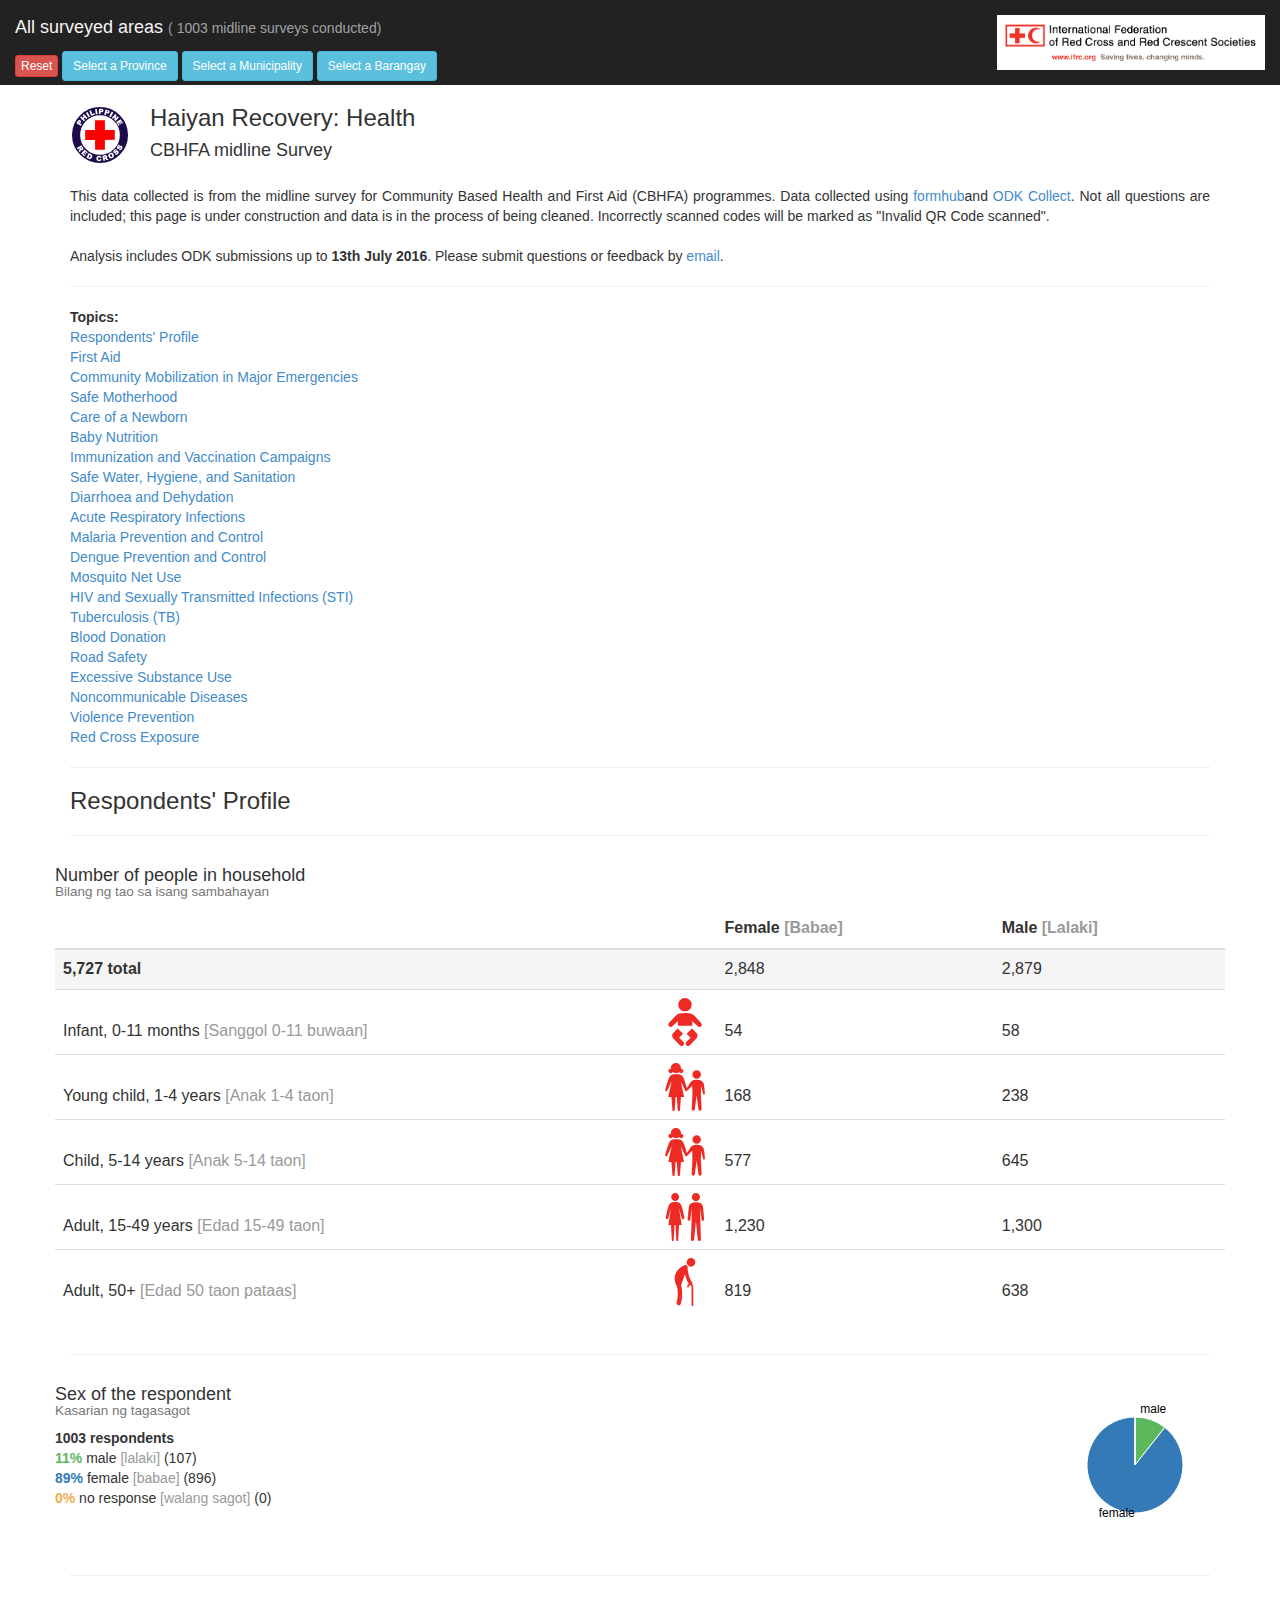
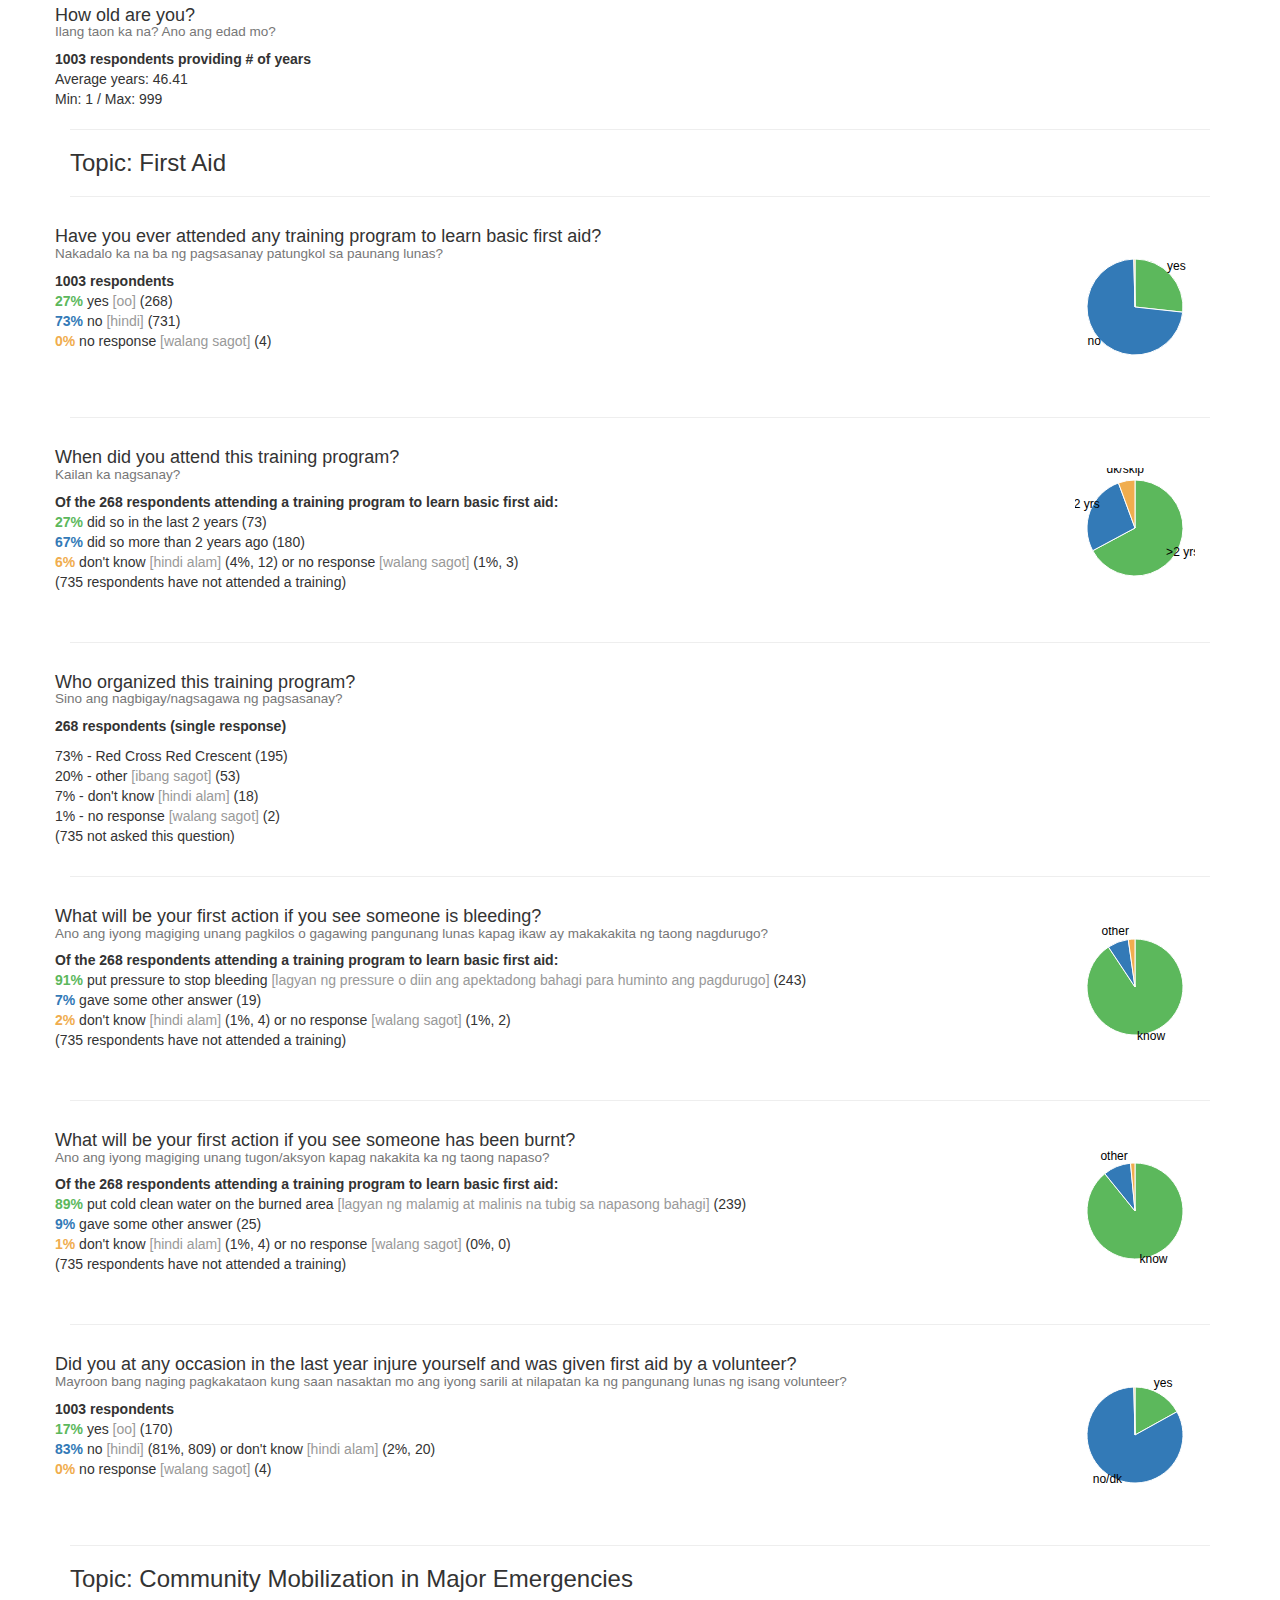
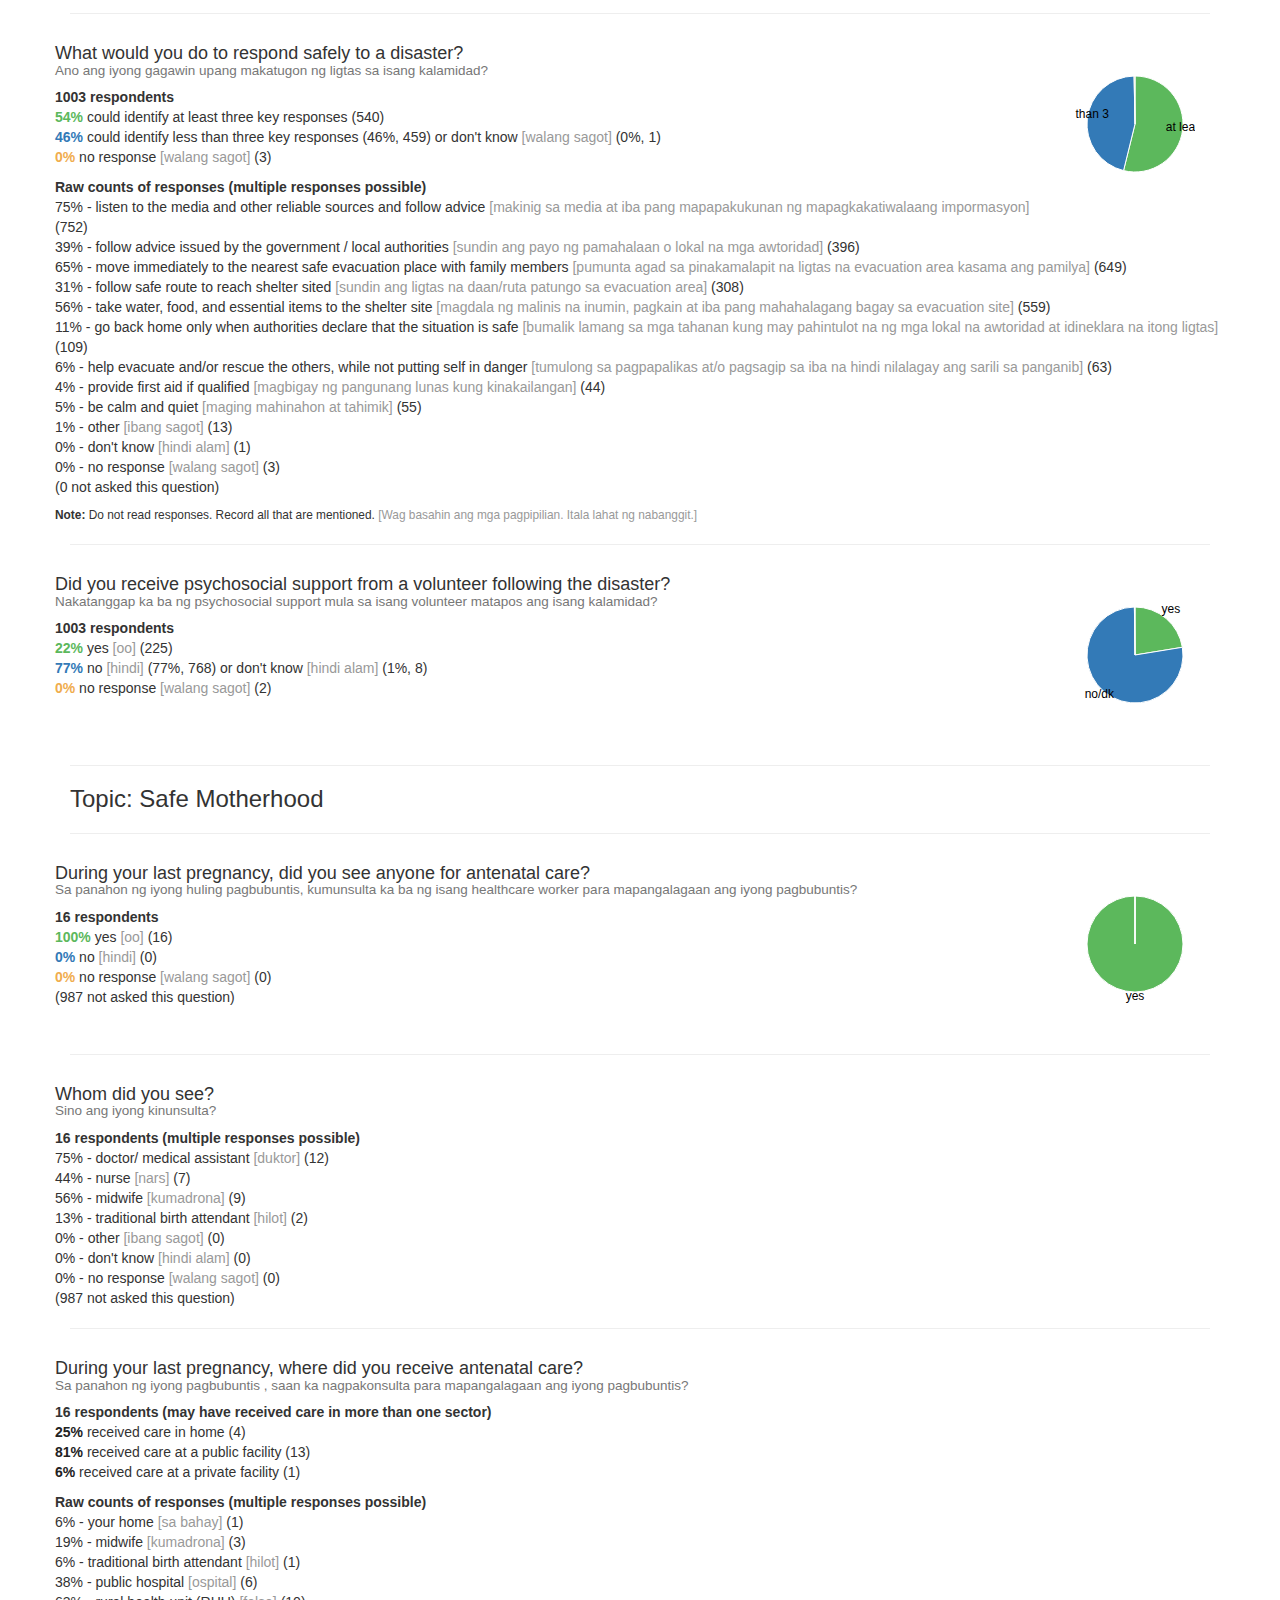
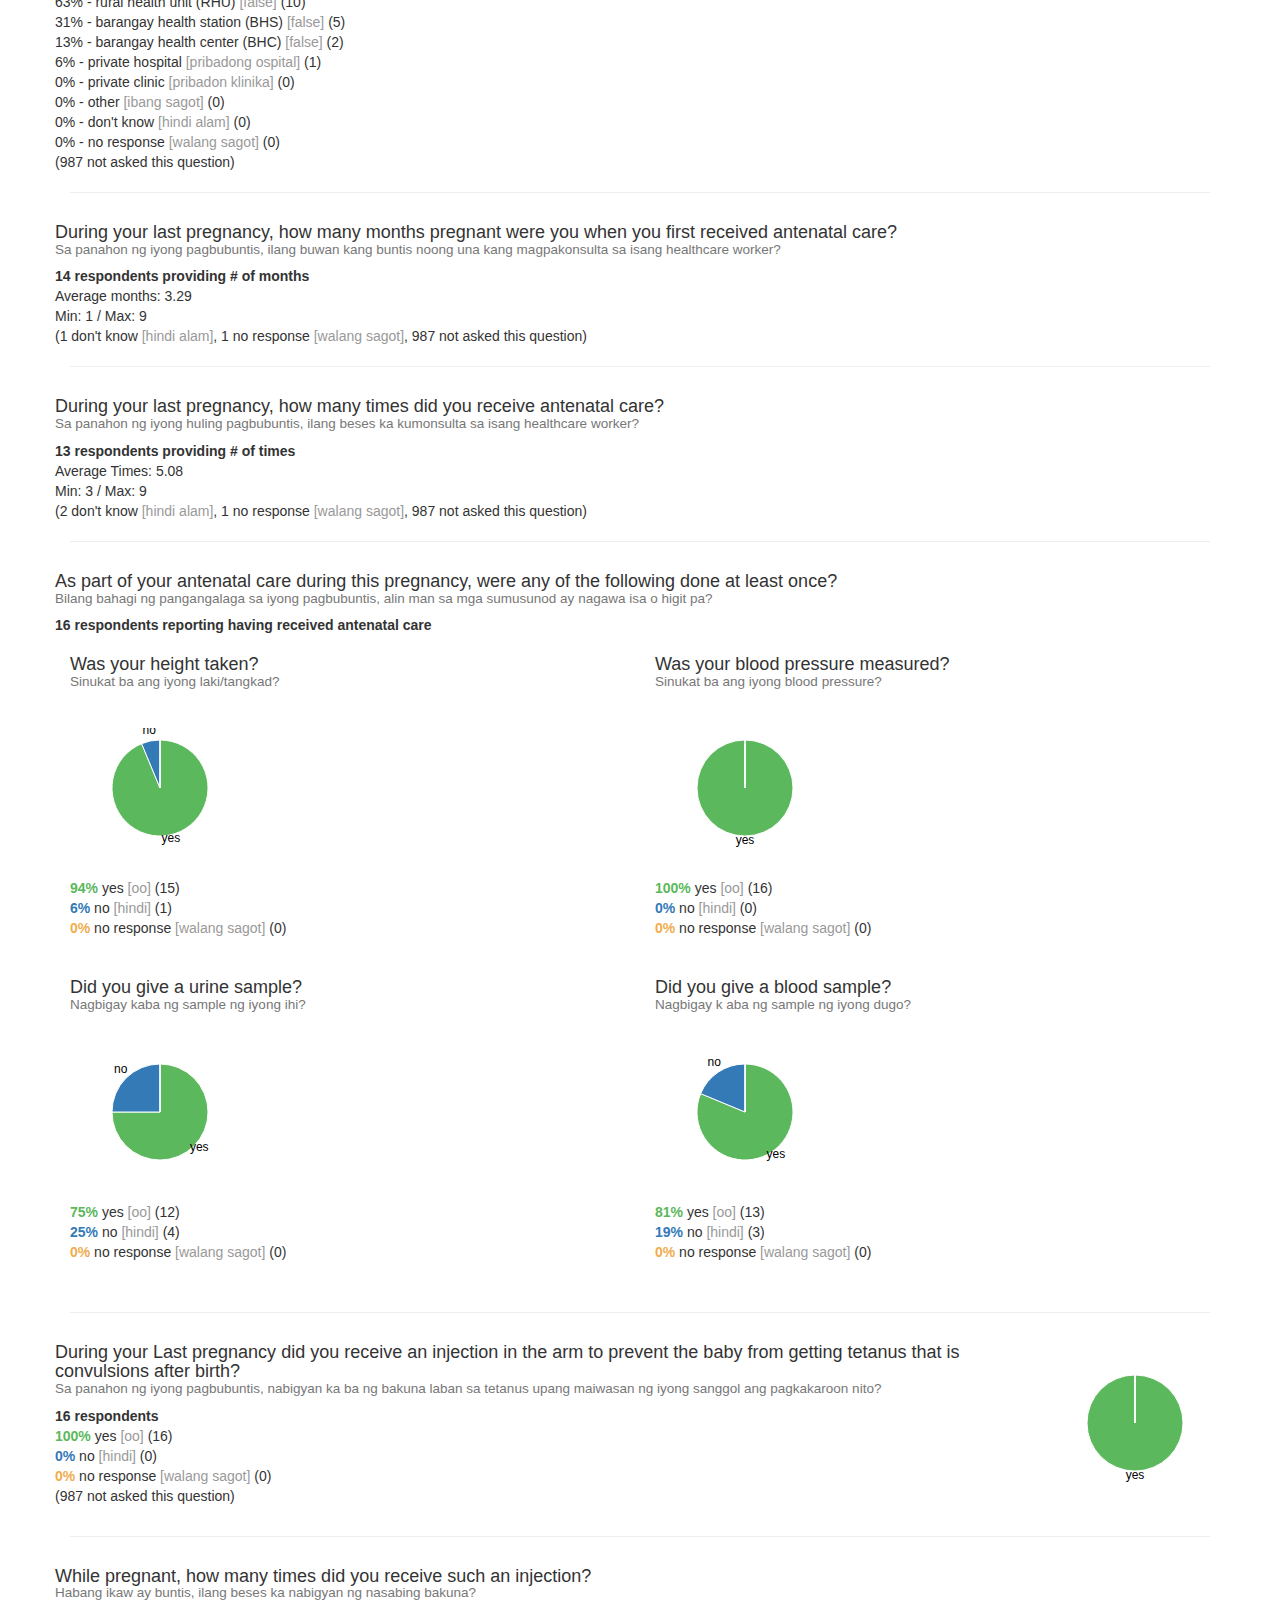
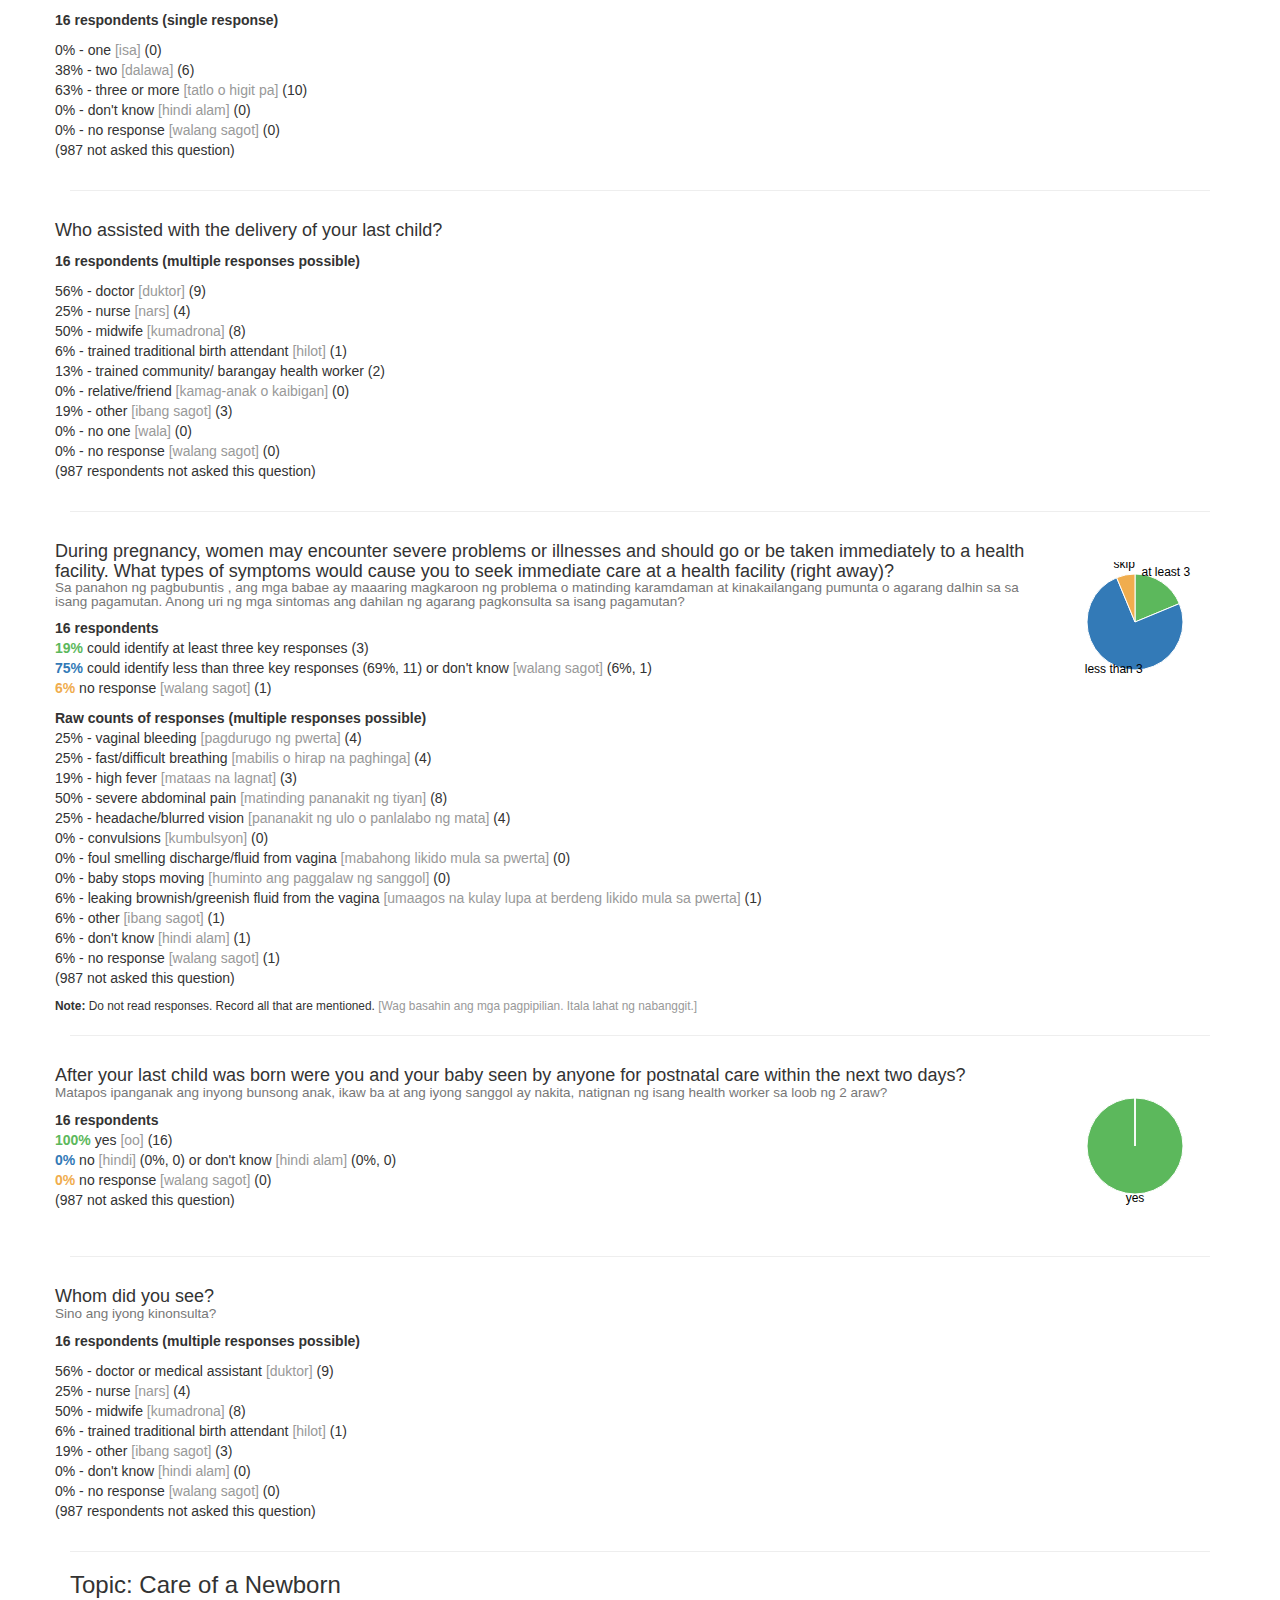
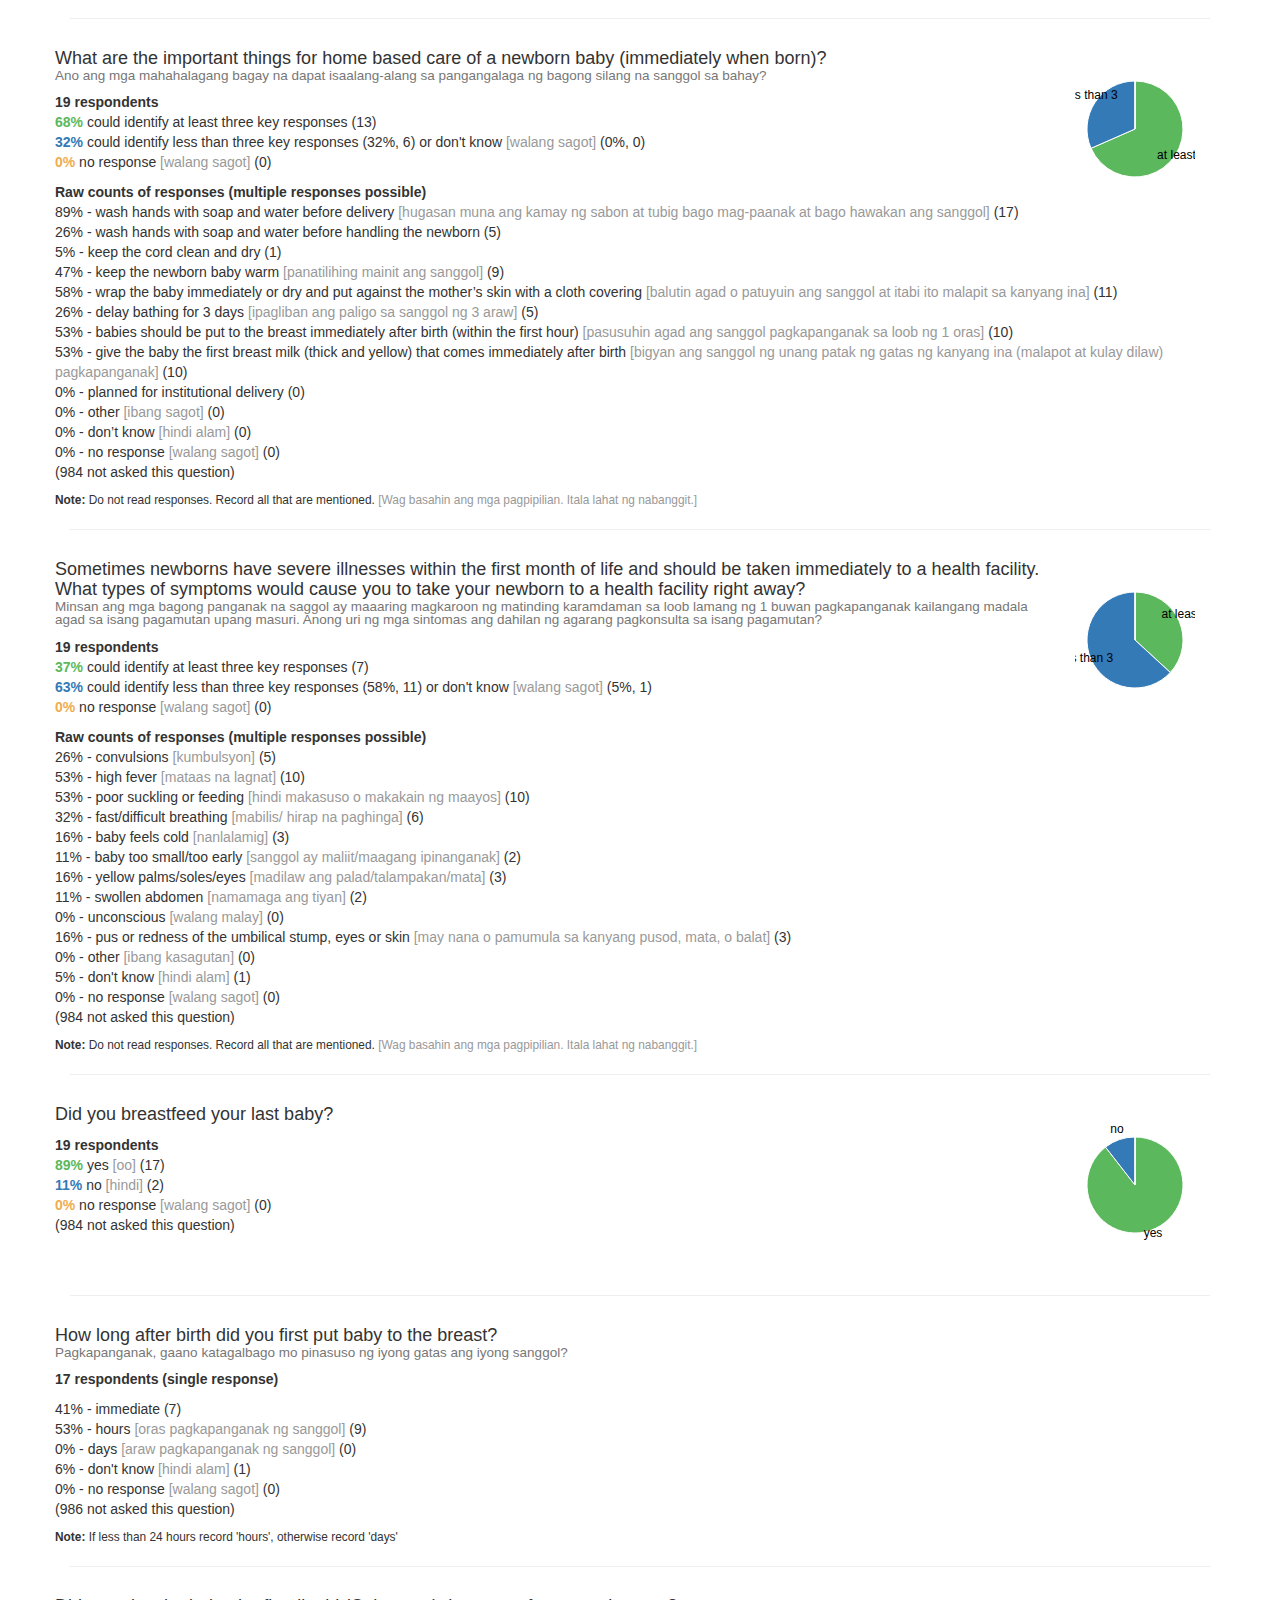
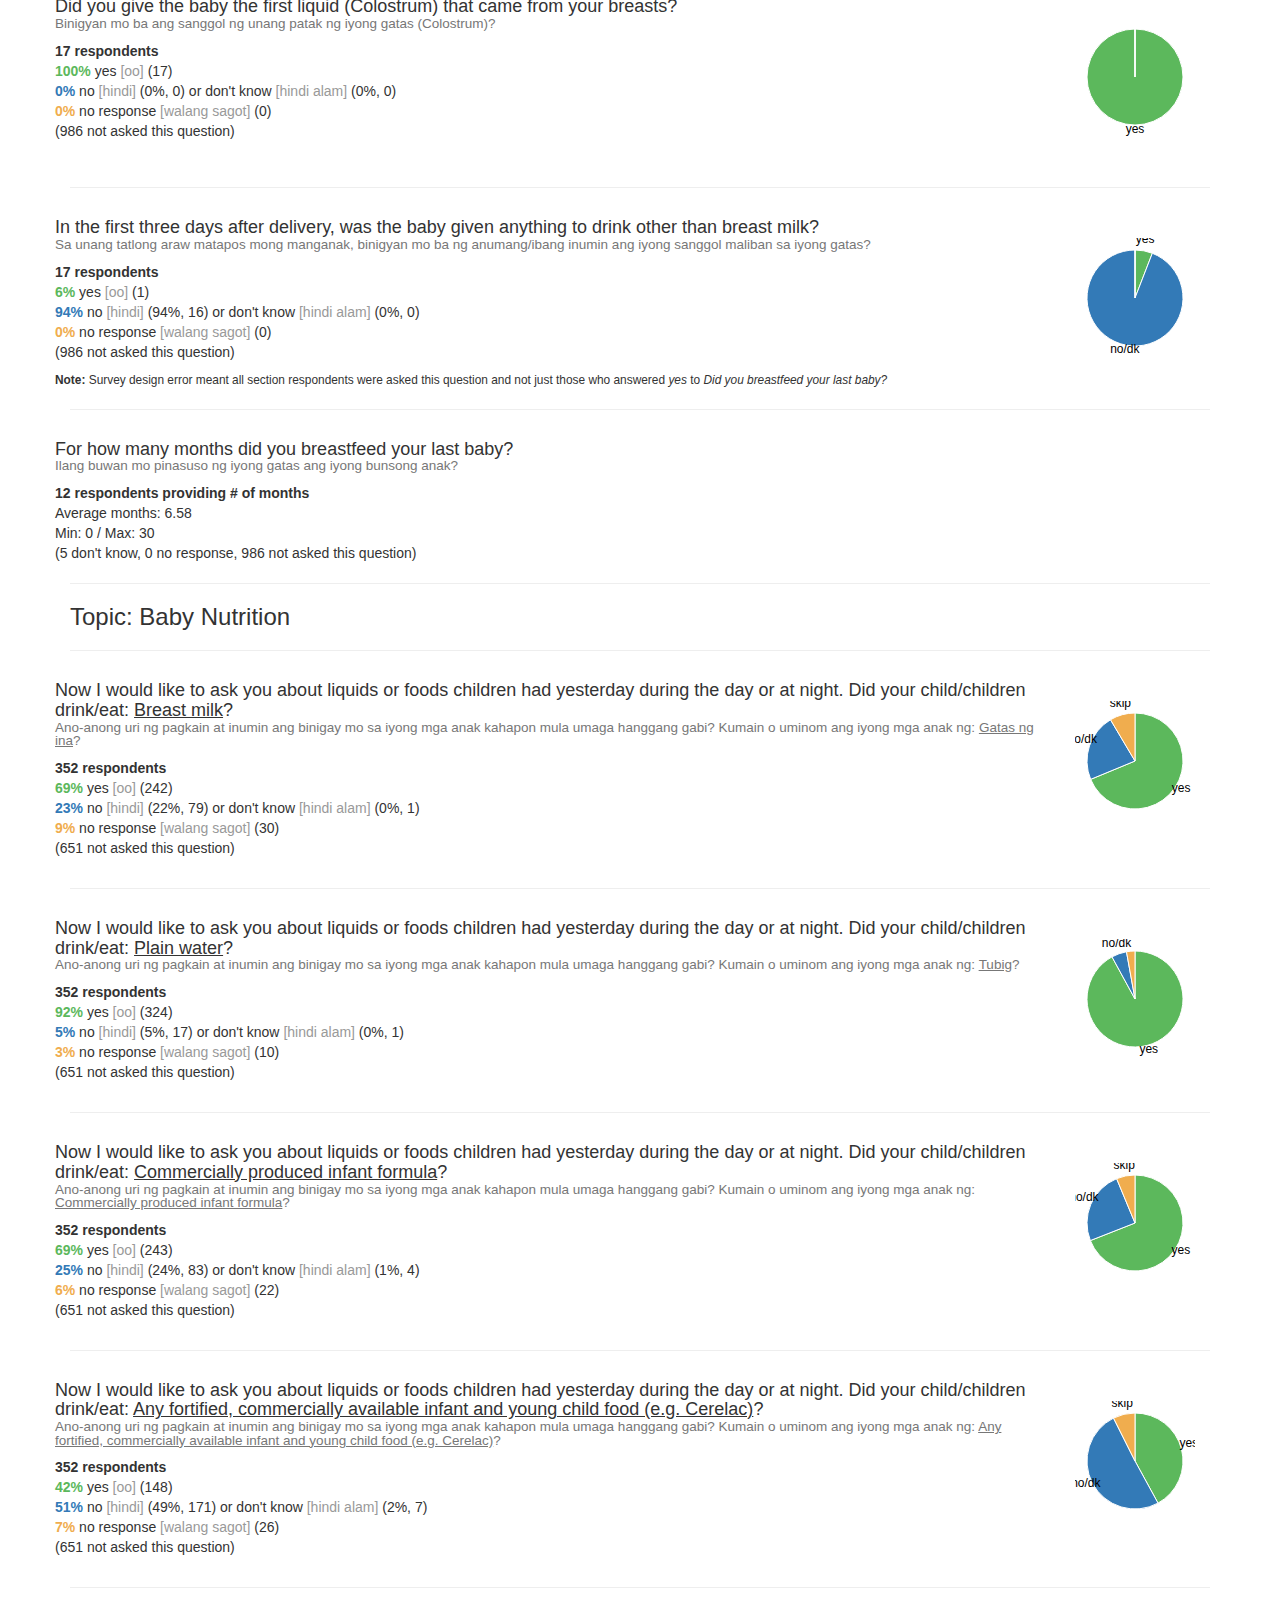
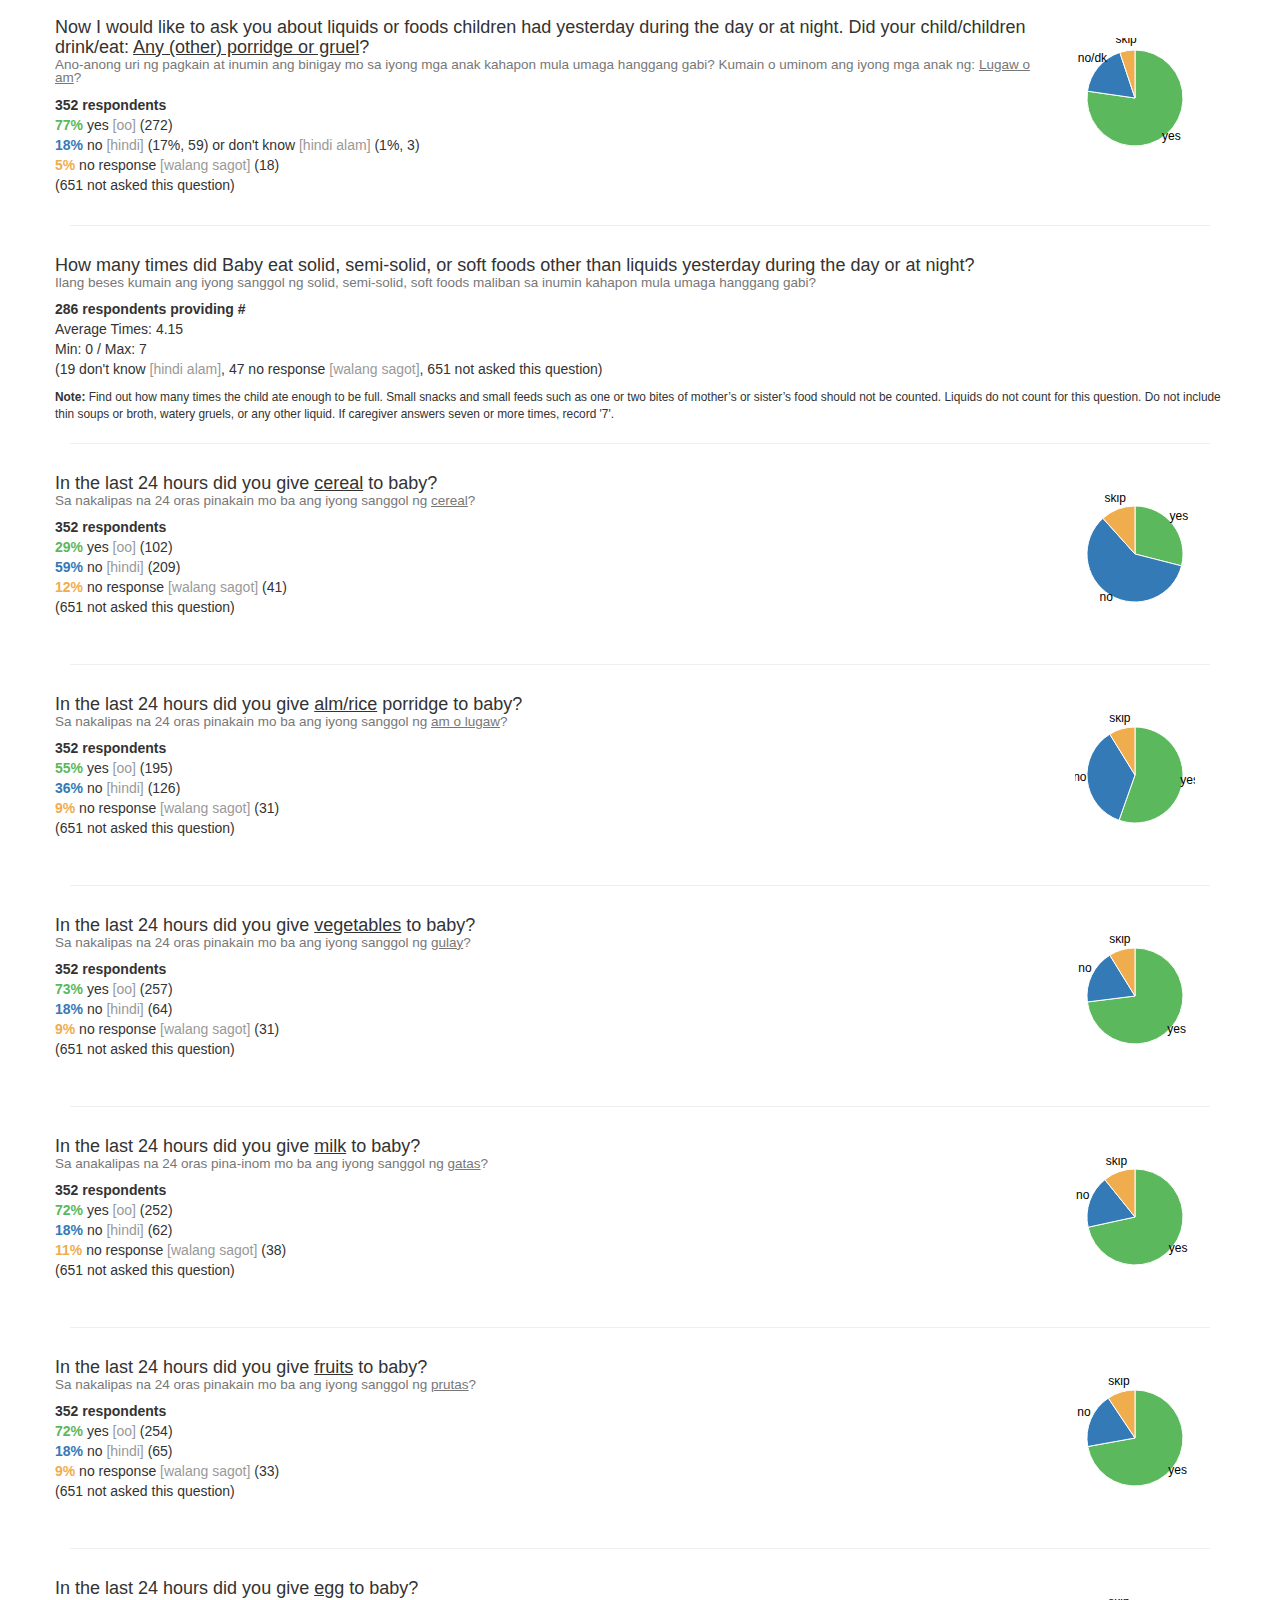
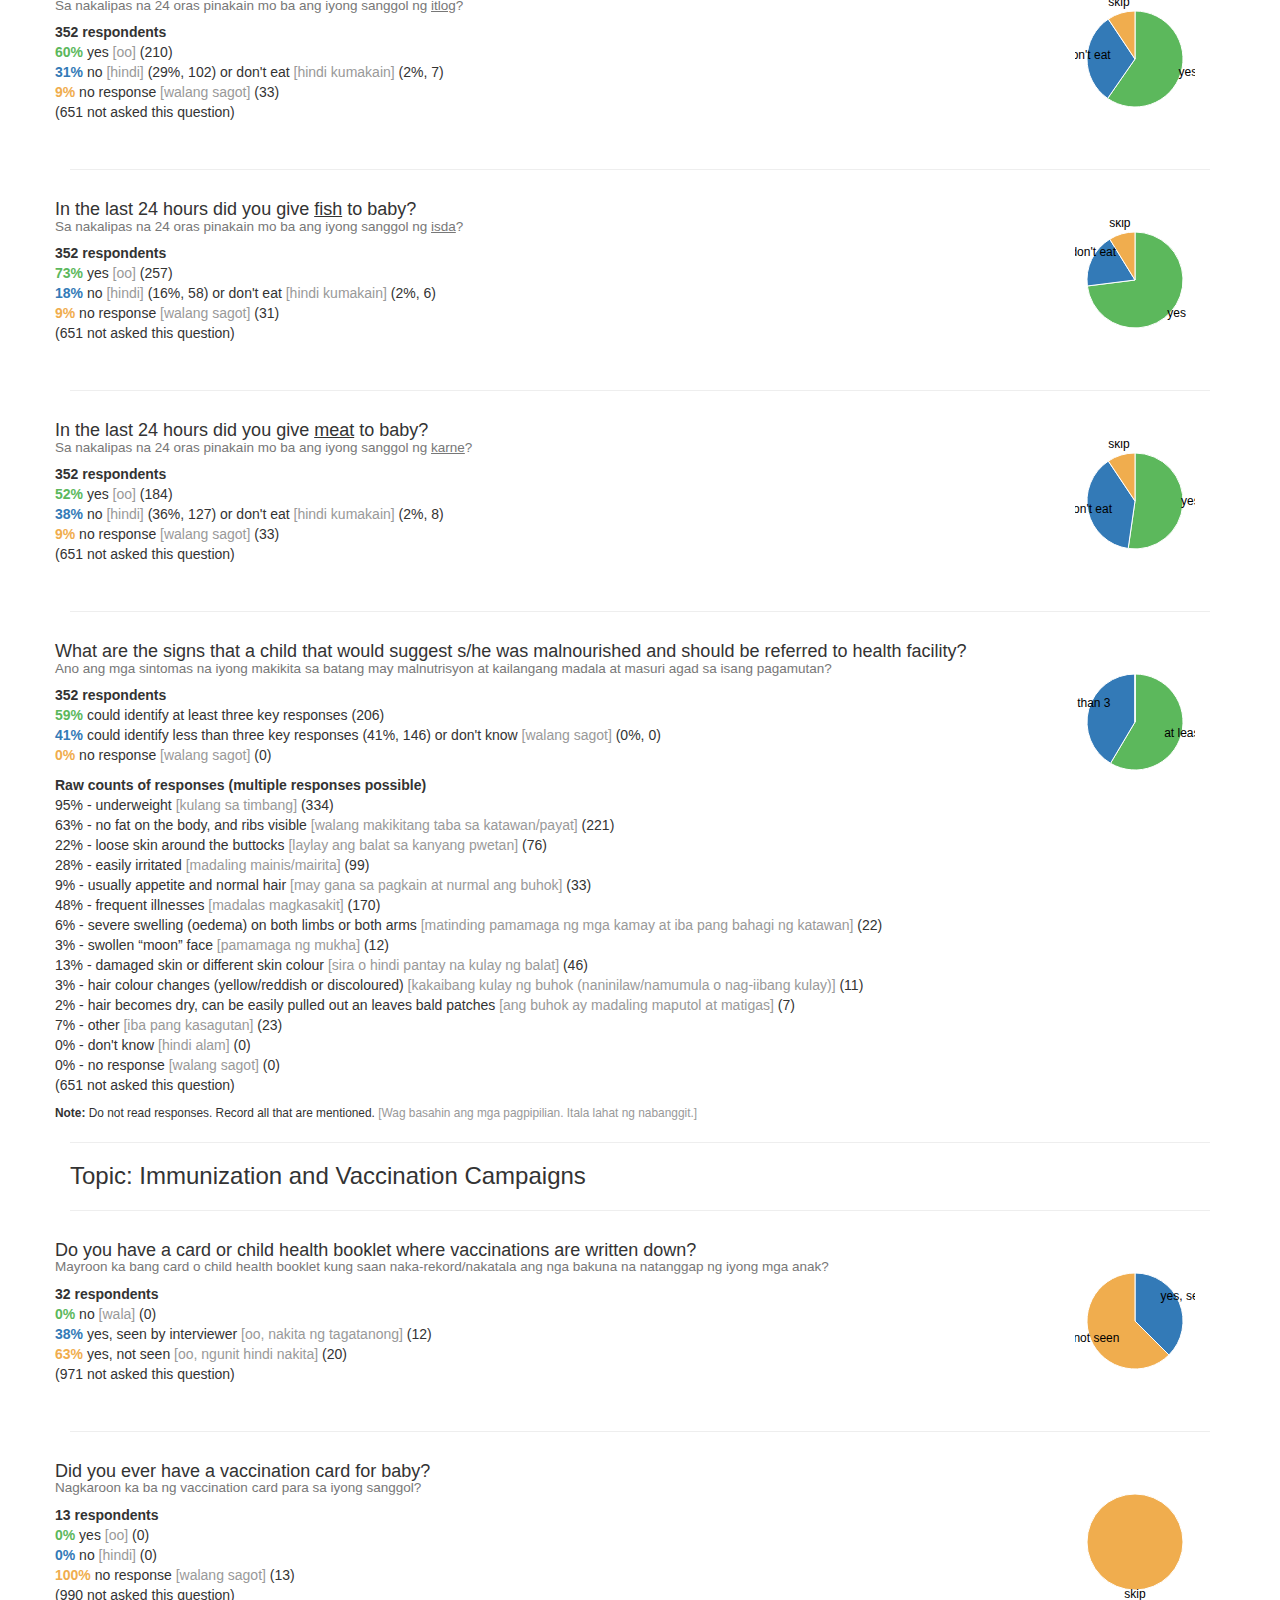
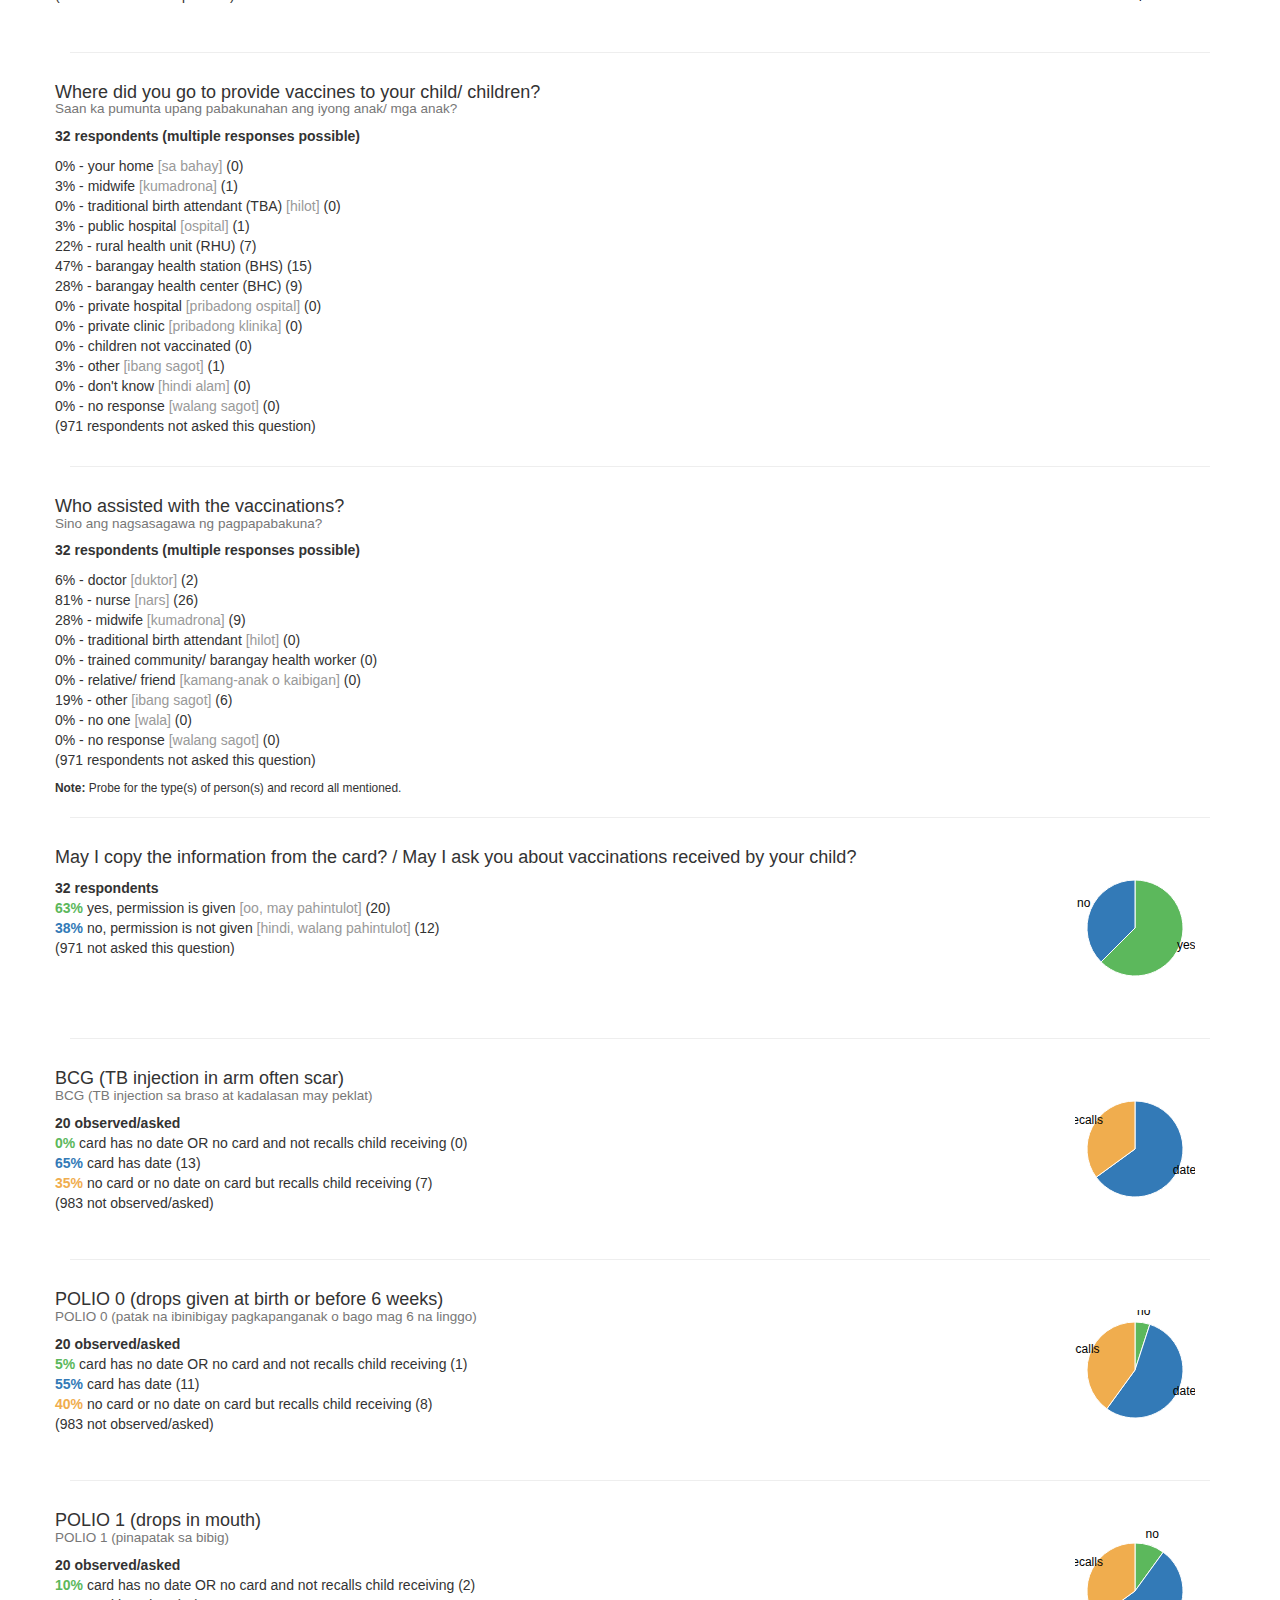
==== commit 74fe9e7e: "UPDATE" ====
--- a/index.html
+++ b/index.html
@@ -78,7 +78,7 @@
         be marked as "Invalid QR Code scanned".
         <br>
         <br>Analysis includes ODK submissions up to
-        <strong>10th July 2016</strong>. Please submit questions or feedback by
+        <strong>13th July 2016</strong>. Please submit questions or feedback by
         <a href="mailto:charles.ranby@ifrc.org" target="_blank" title="charles.ranby@ifrc.org">email</a>.</p>
       <hr class="divider">
       <strong>Topics:</strong>
--- a/css/custom.css
+++ b/css/custom.css
@@ -2,8 +2,8 @@
 body{ padding-top:85px}
 .jumpto{ margin-top:-110px;   padding-bottom:110px;  display:block}
 
-.tableIcon{ height:34px;  width:34px}
-.table-custom{ width:0}
+.tableIcon{ height:48px;  width:48px}
+.table-custom{ width:100%}
 
 .logo-ifrc{ height:100%;  background:#fff}
 .logo-prc{ height:60px;  margin-right:20px}
@@ -25,12 +25,9 @@
 .nav-text{ font-weight:500;  font-size:18px;  color:#f5f5f5}
 .nav-text small{ font-weight:400;  font-size:14px;  color:#a0a1a3}
 
-#loading-wrapper{  text-align:center}
-#loader{ width:150px;  margin-bottom:10px}
 .progress{ width:150px;  margin:10px auto}
 .progress-bar{ background-color:#c6c7c8}
 
-#loading-progress{ margin:30px auto;  width:180px;  border-radius:4px;  background:#f5f5f5;  box-shadow:0 1px 5px rgba(0,0,0,0.65);  padding:30px 0}
 .box-chart svg{ height:auto;  padding:30px}
 .box-chart-no-float svg{ height:auto;  padding:30px}
 .percText-other1{ color:#222;  font-weight:900}
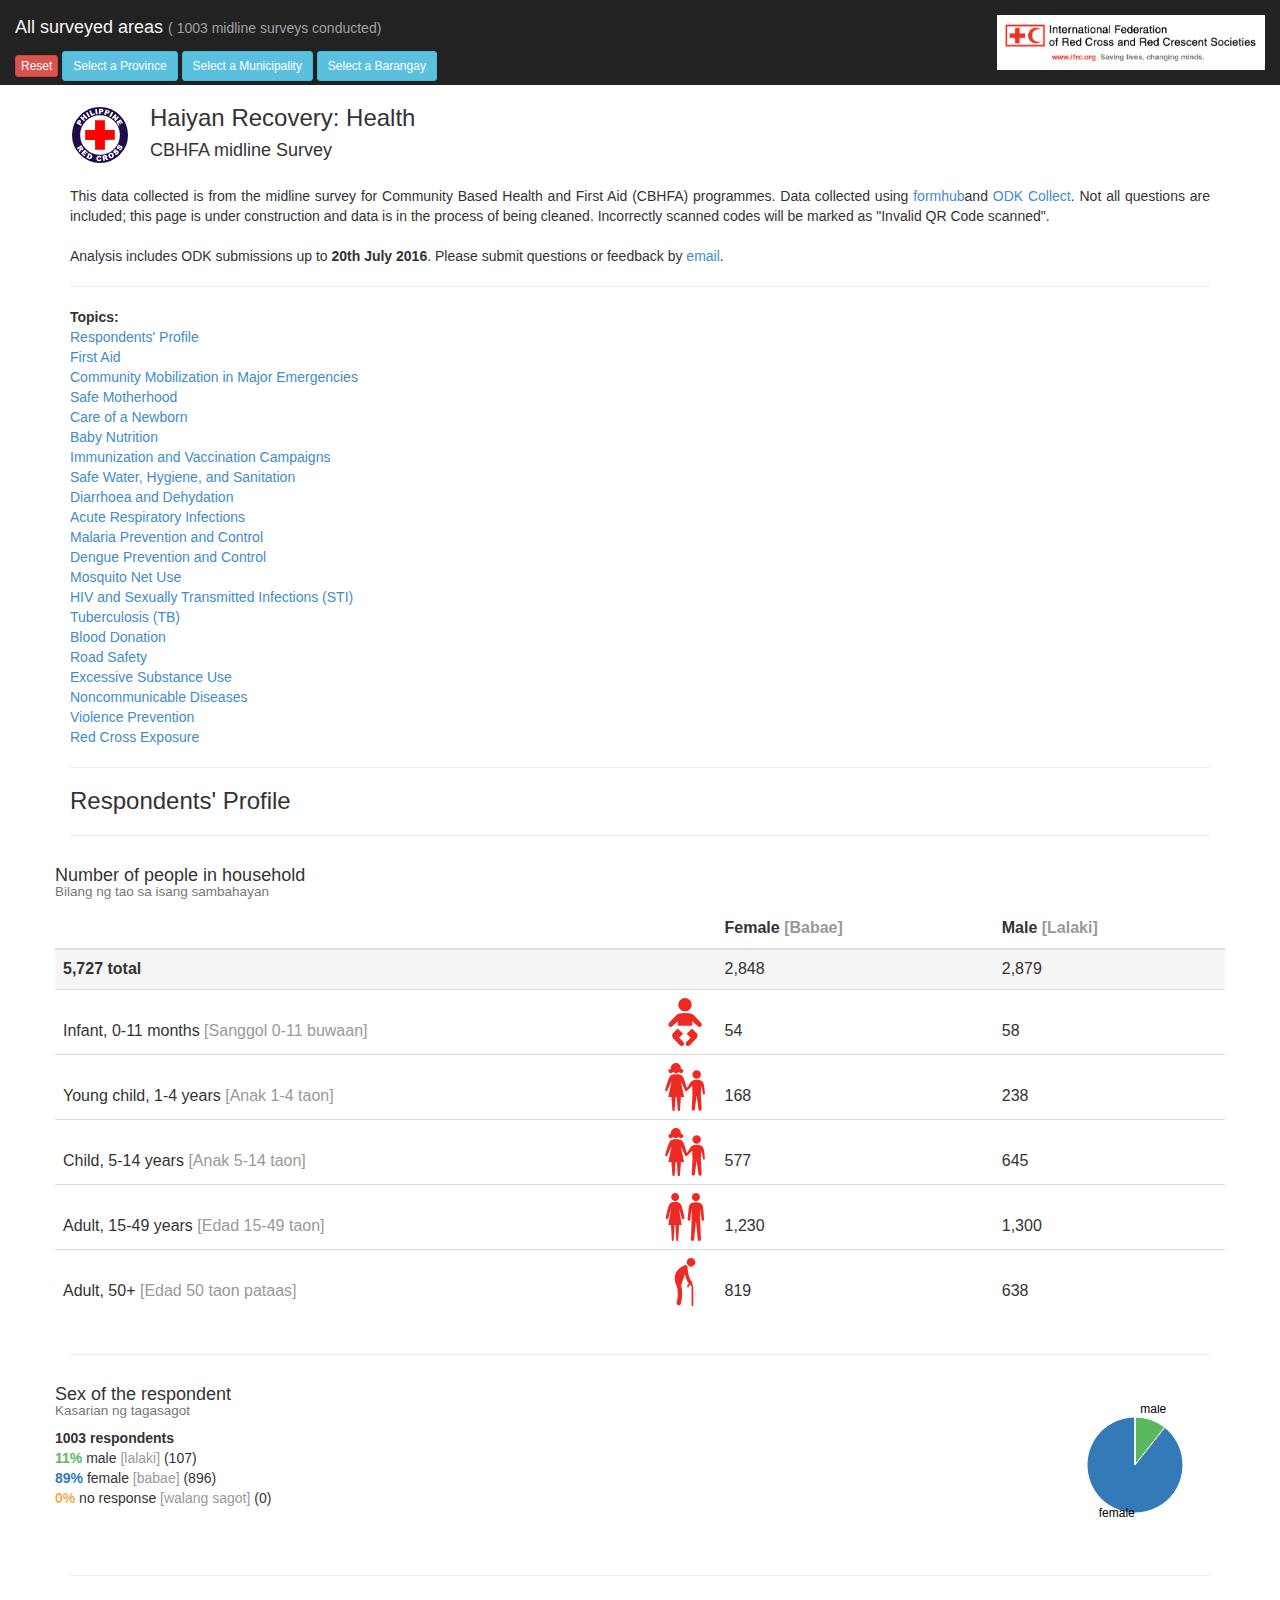
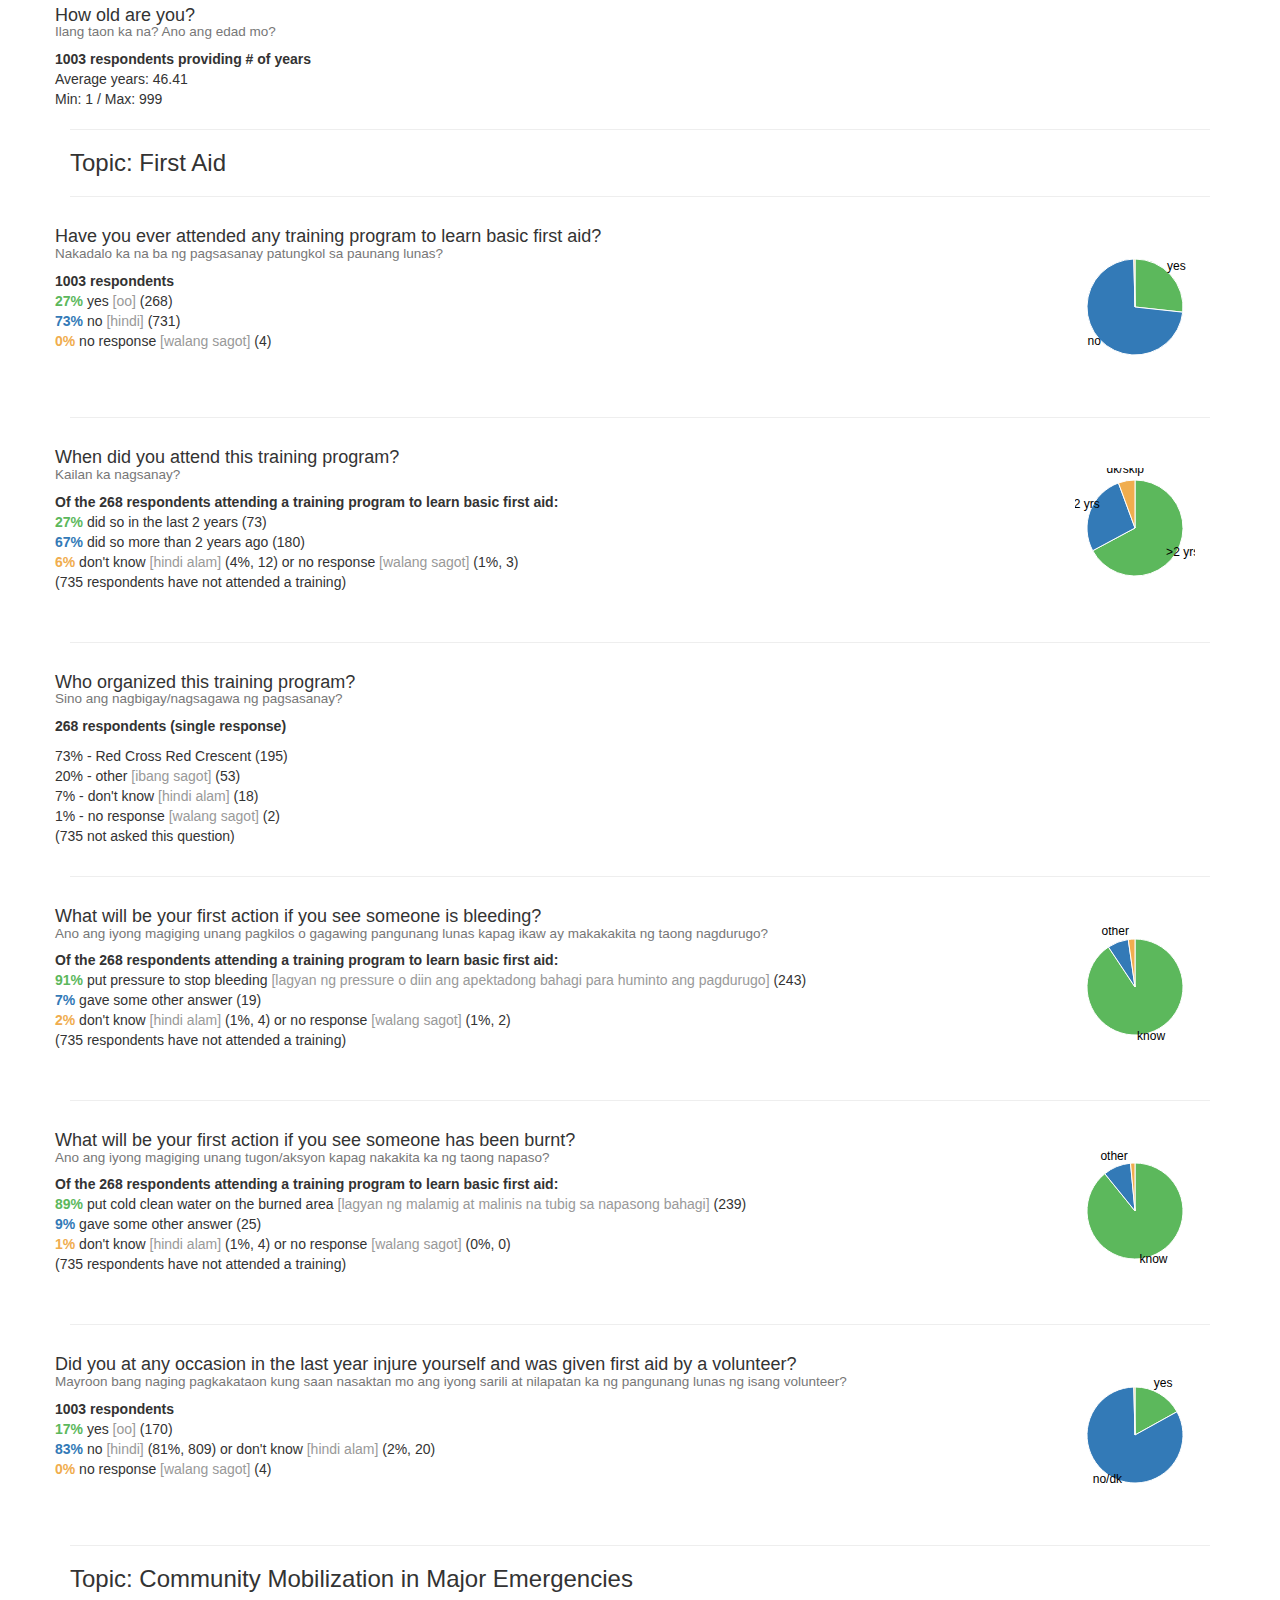
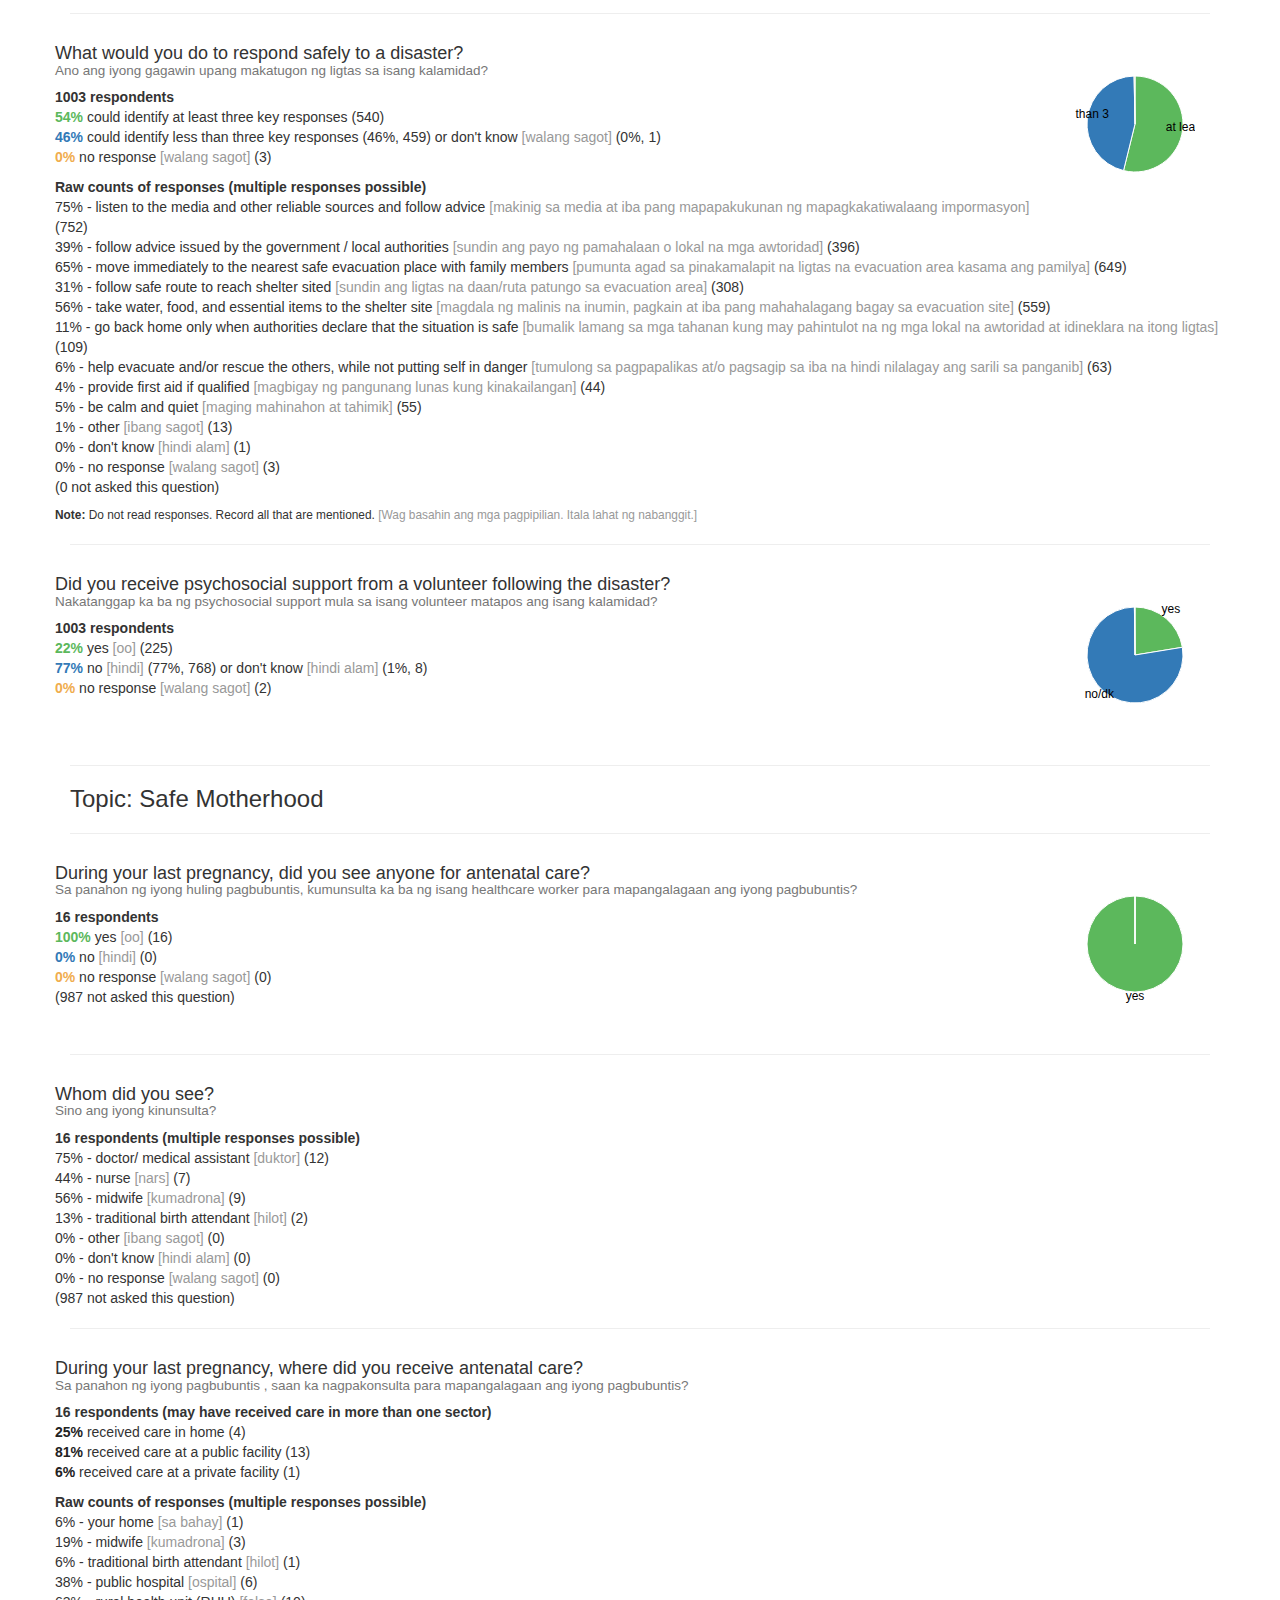
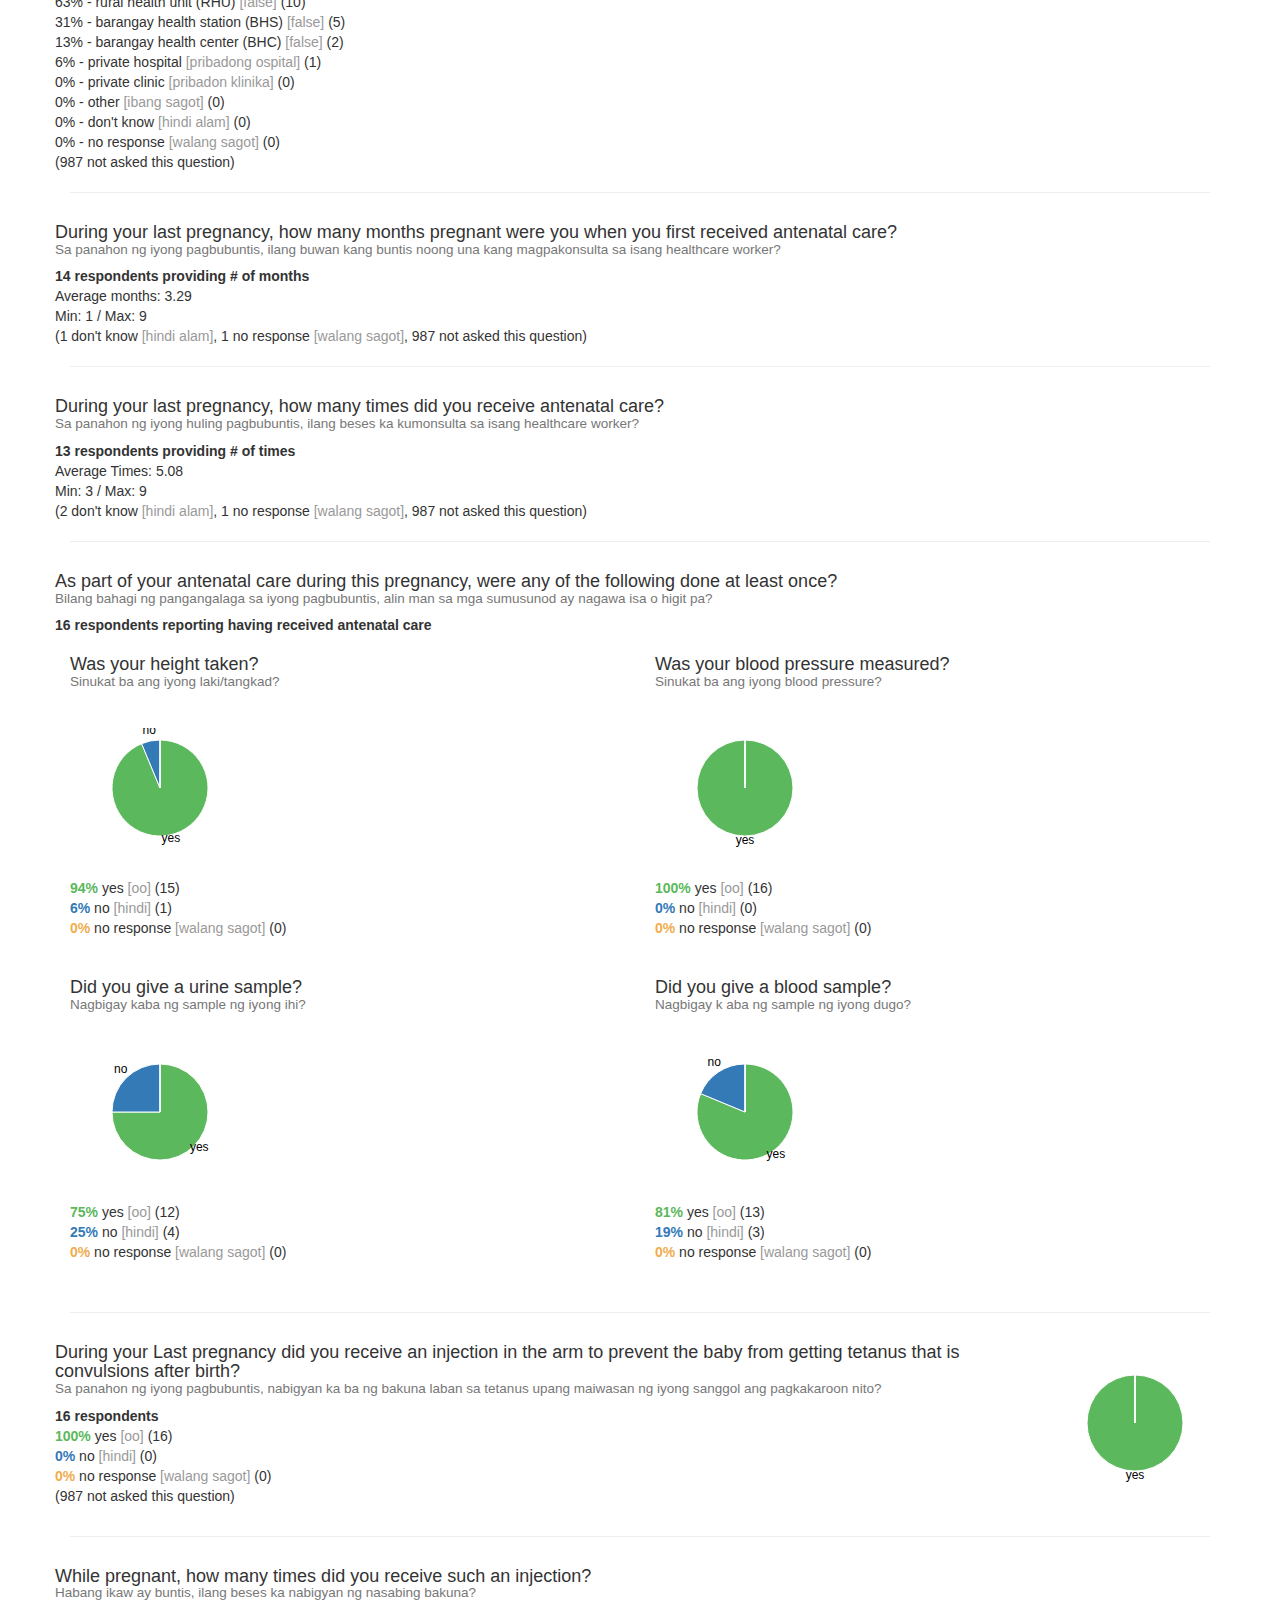
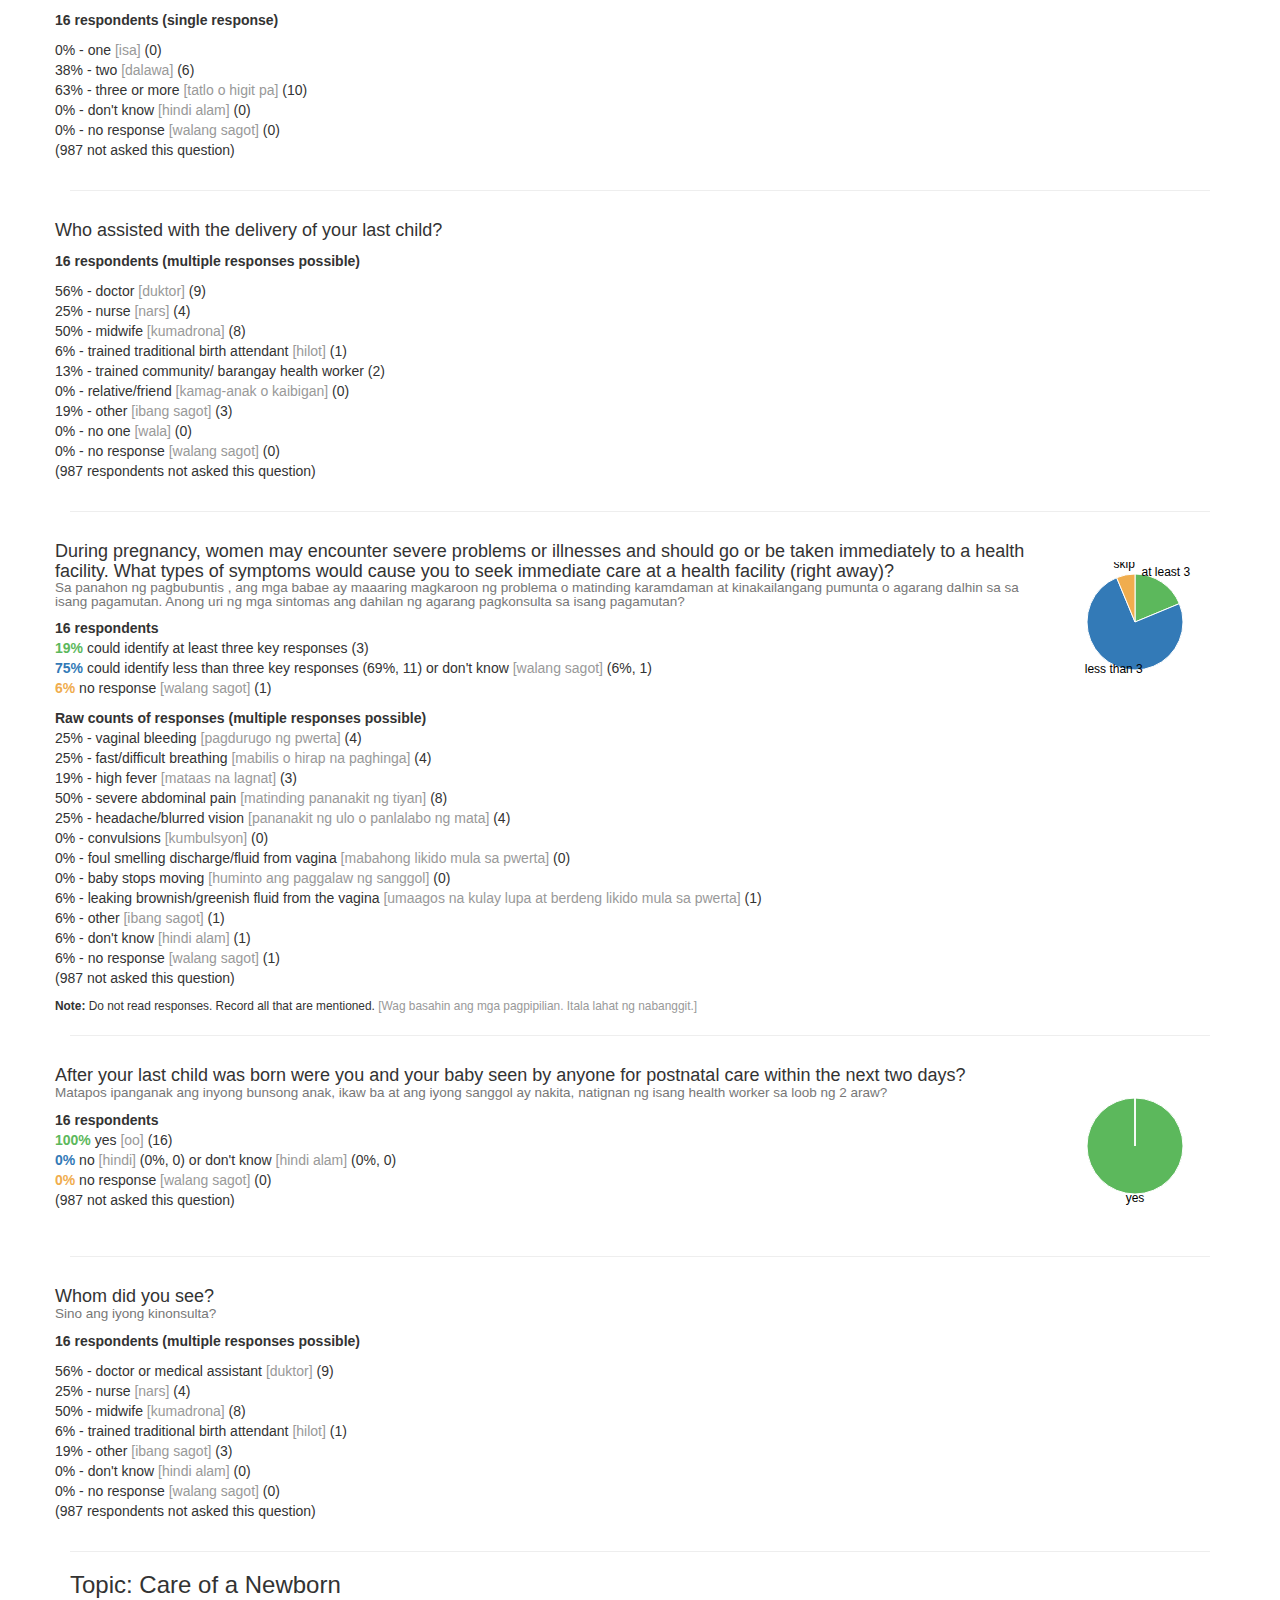
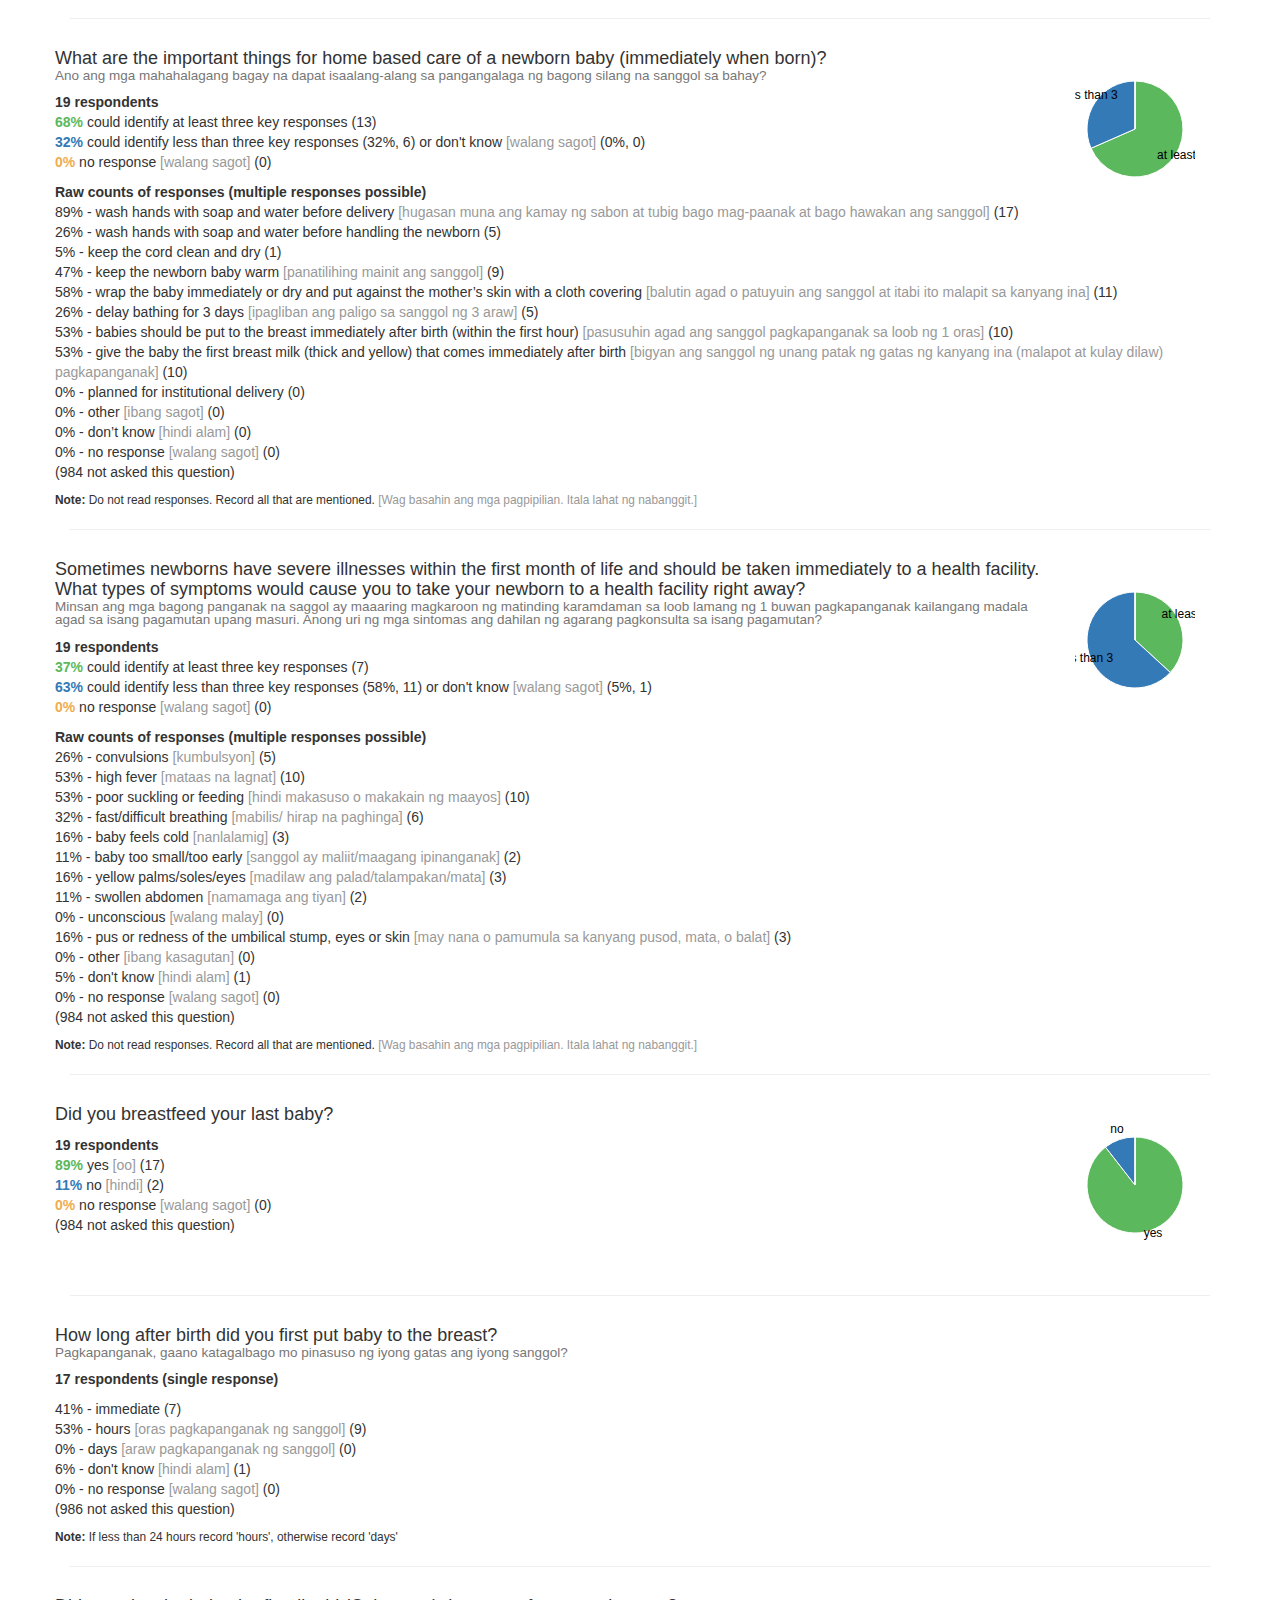
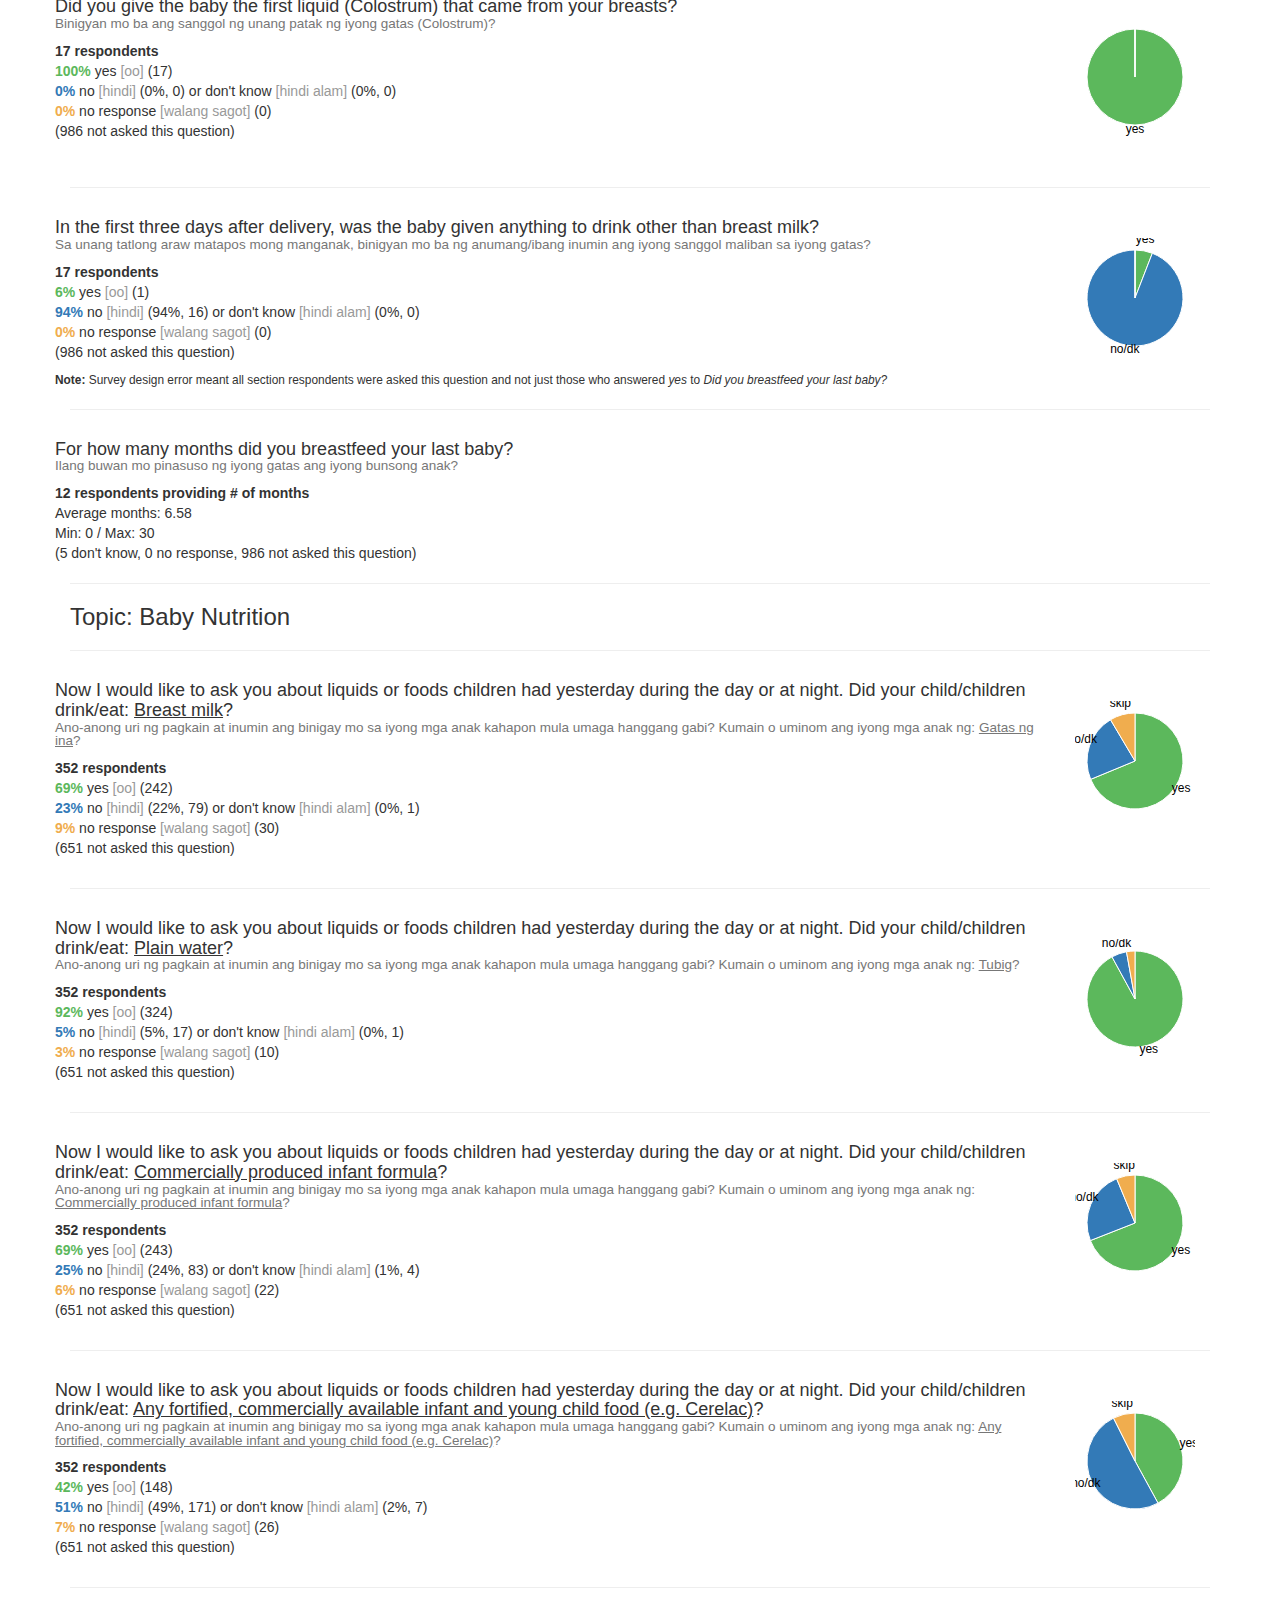
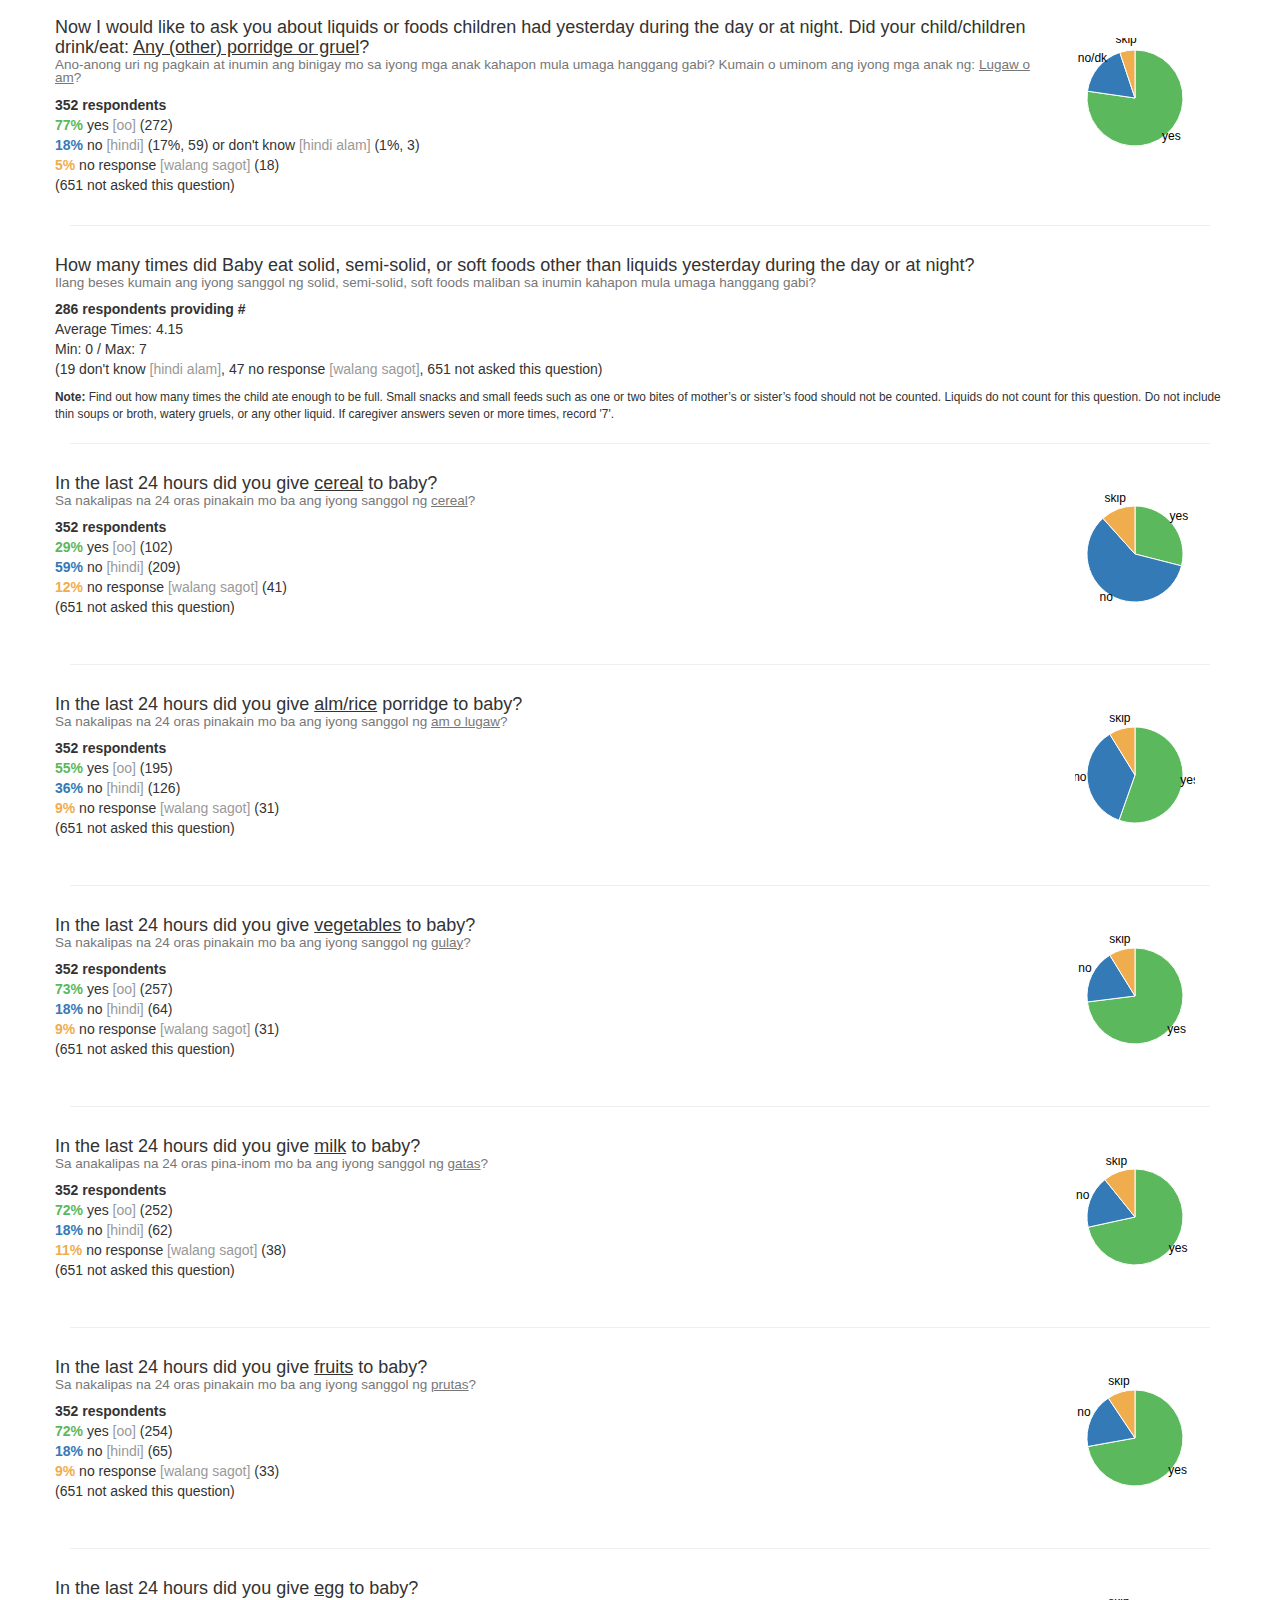
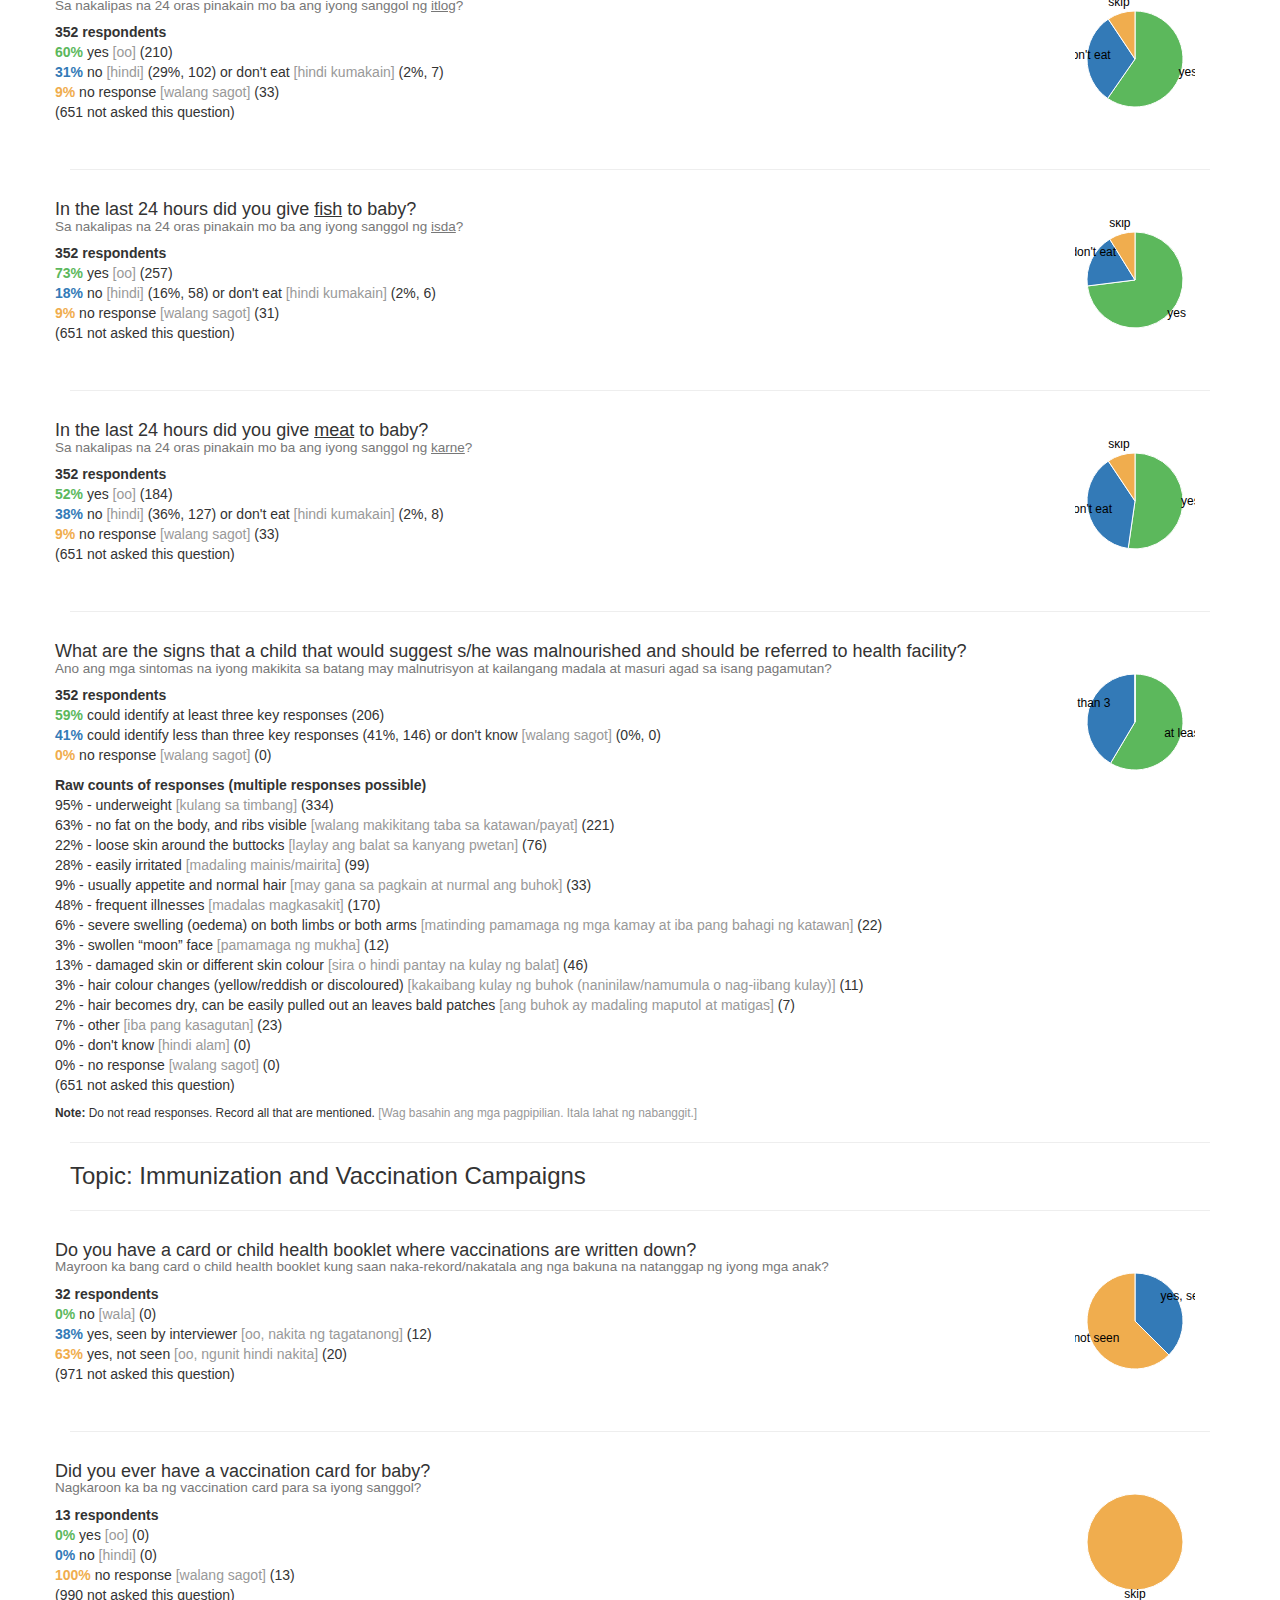
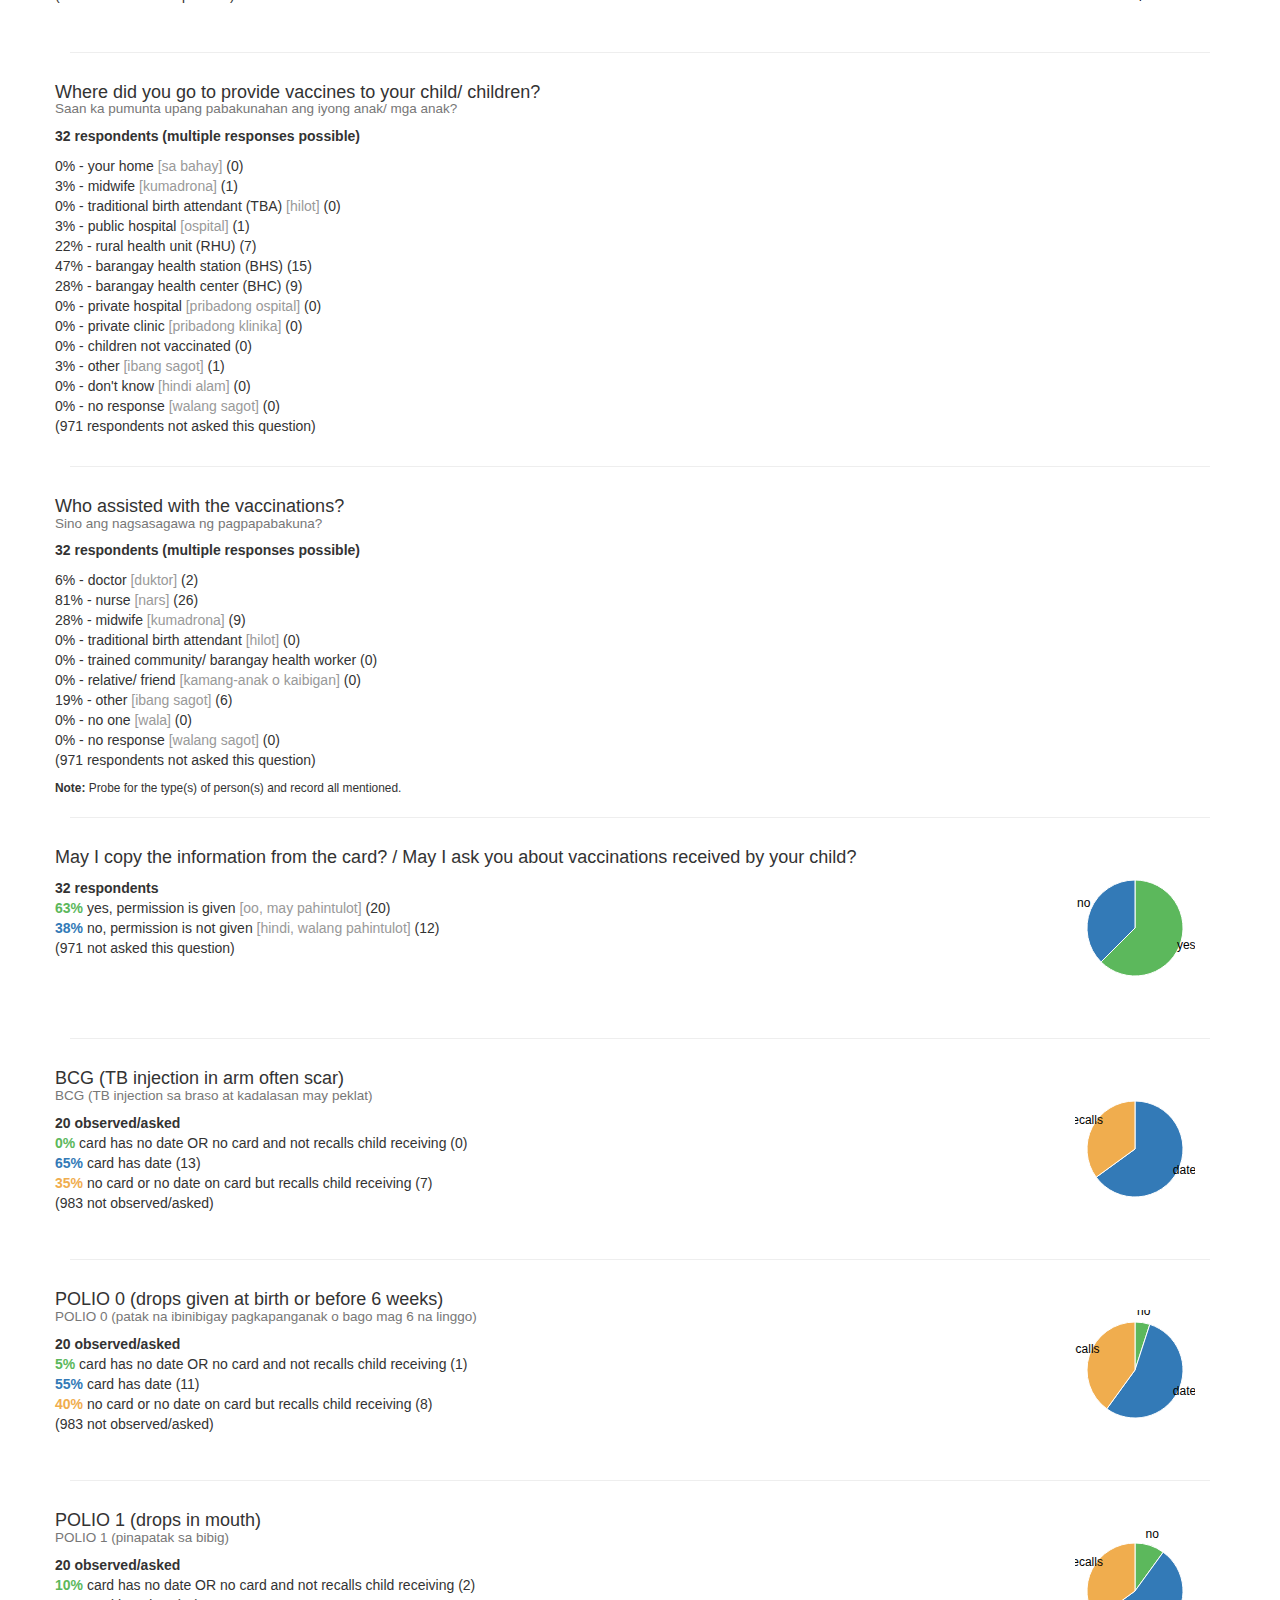
==== commit d1c30e86: "update" ====
--- a/index.html
+++ b/index.html
@@ -78,7 +78,7 @@
         be marked as "Invalid QR Code scanned".
         <br>
         <br>Analysis includes ODK submissions up to
-        <strong>13th July 2016</strong>. Please submit questions or feedback by
+        <strong>20th July 2016</strong>. Please submit questions or feedback by
         <a href="mailto:charles.ranby@ifrc.org" target="_blank" title="charles.ranby@ifrc.org">email</a>.</p>
       <hr class="divider">
       <strong>Topics:</strong>
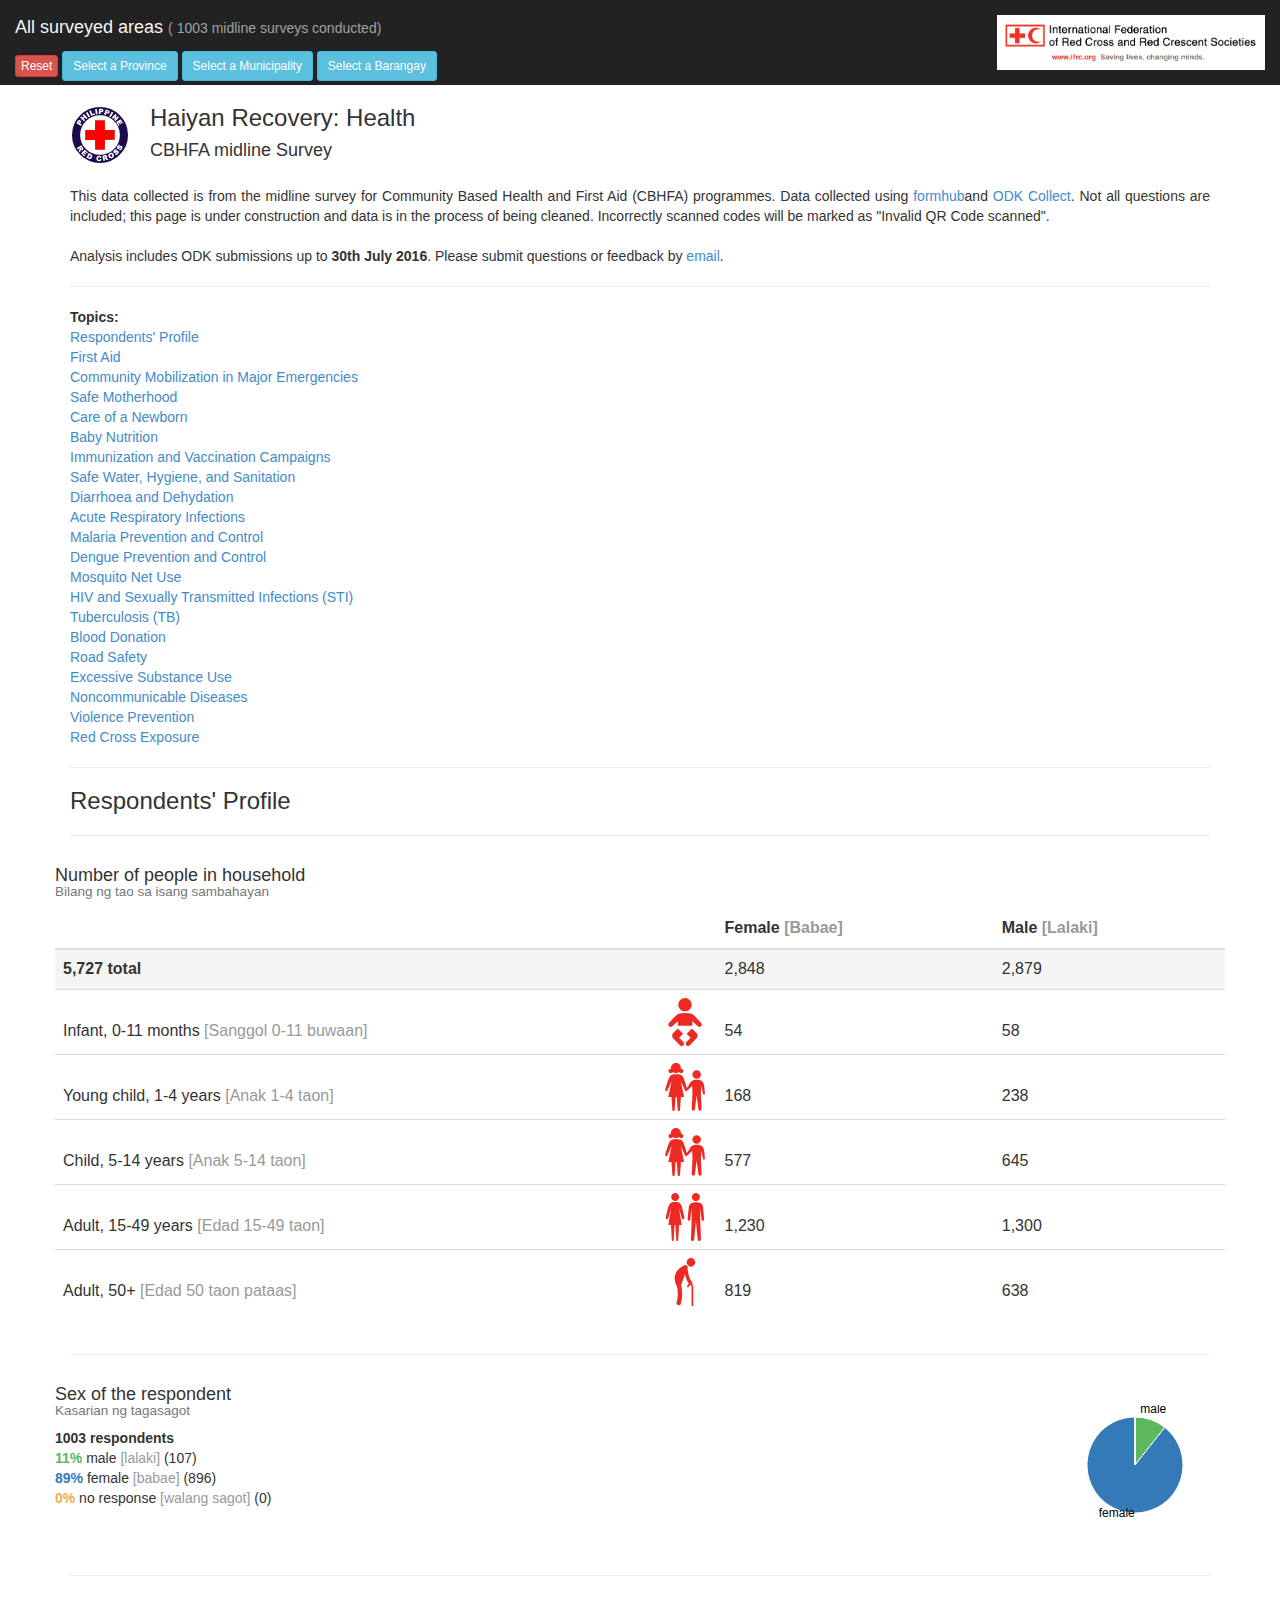
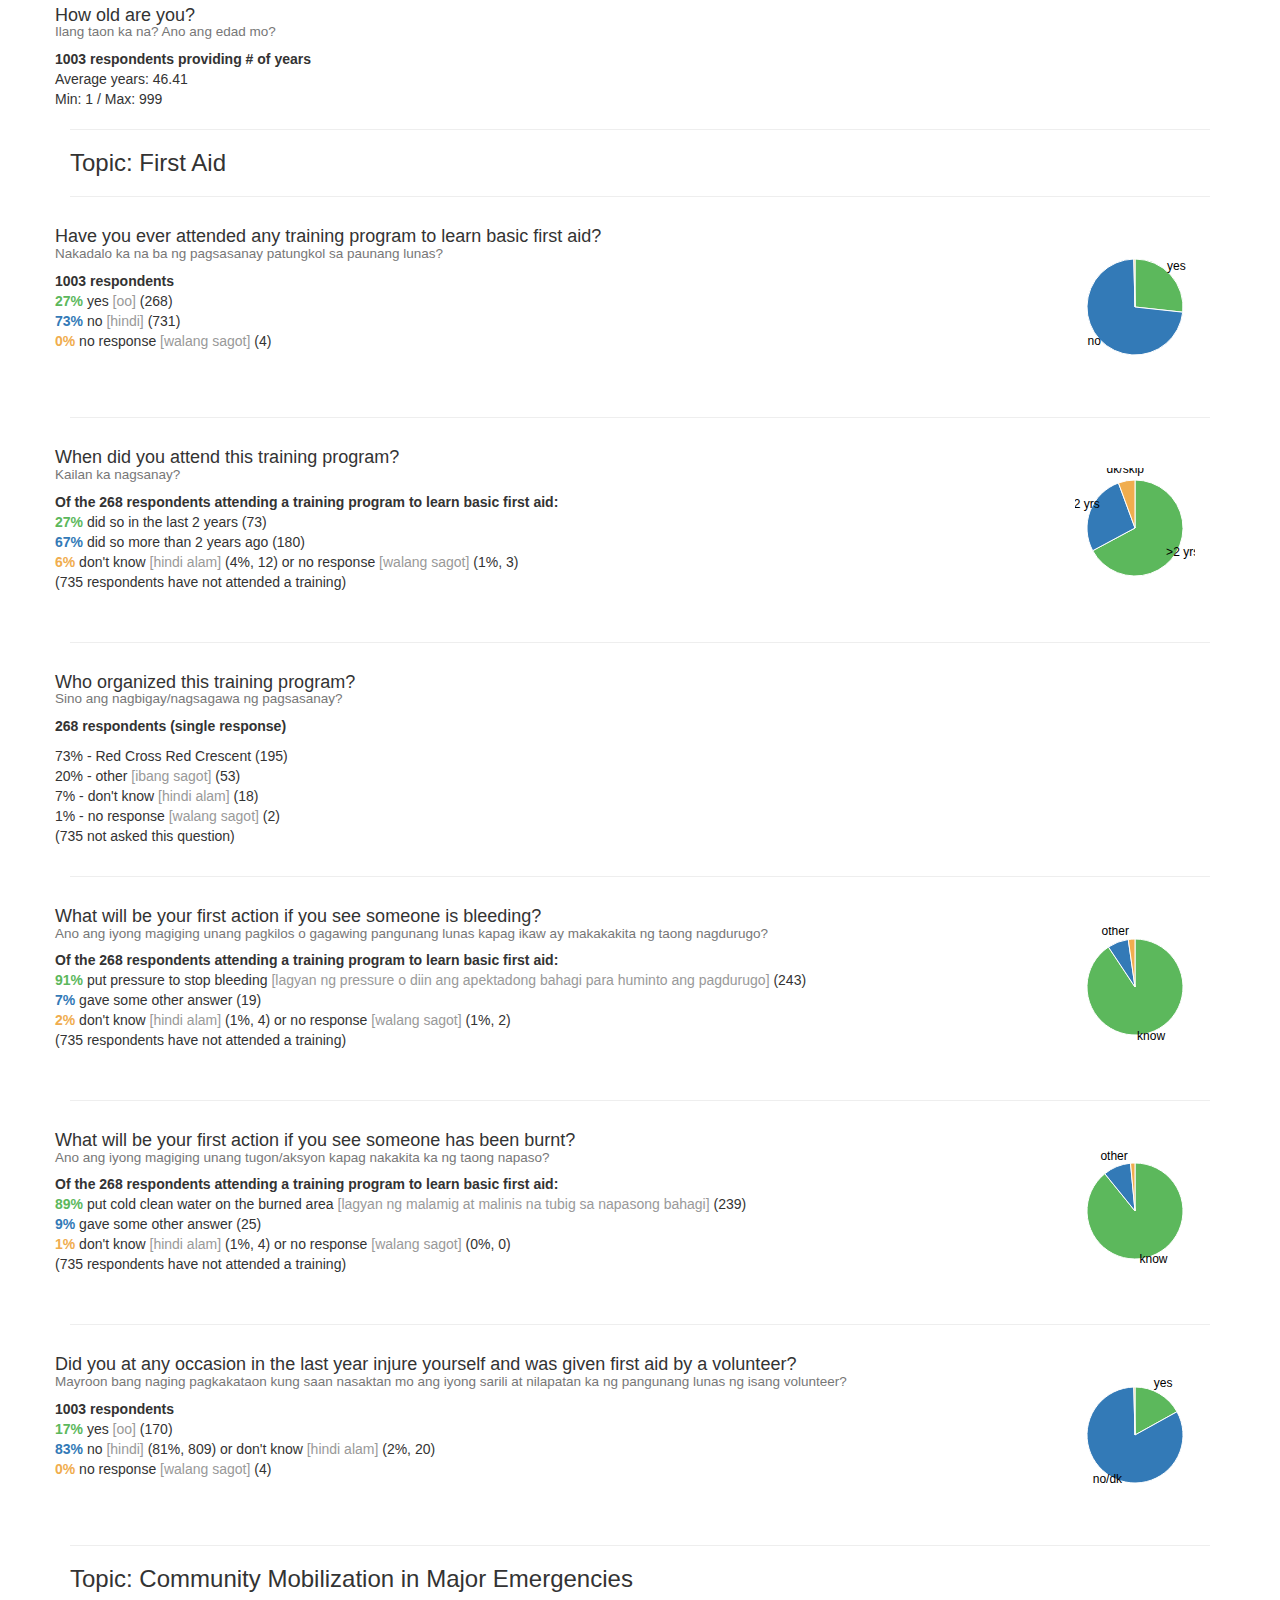
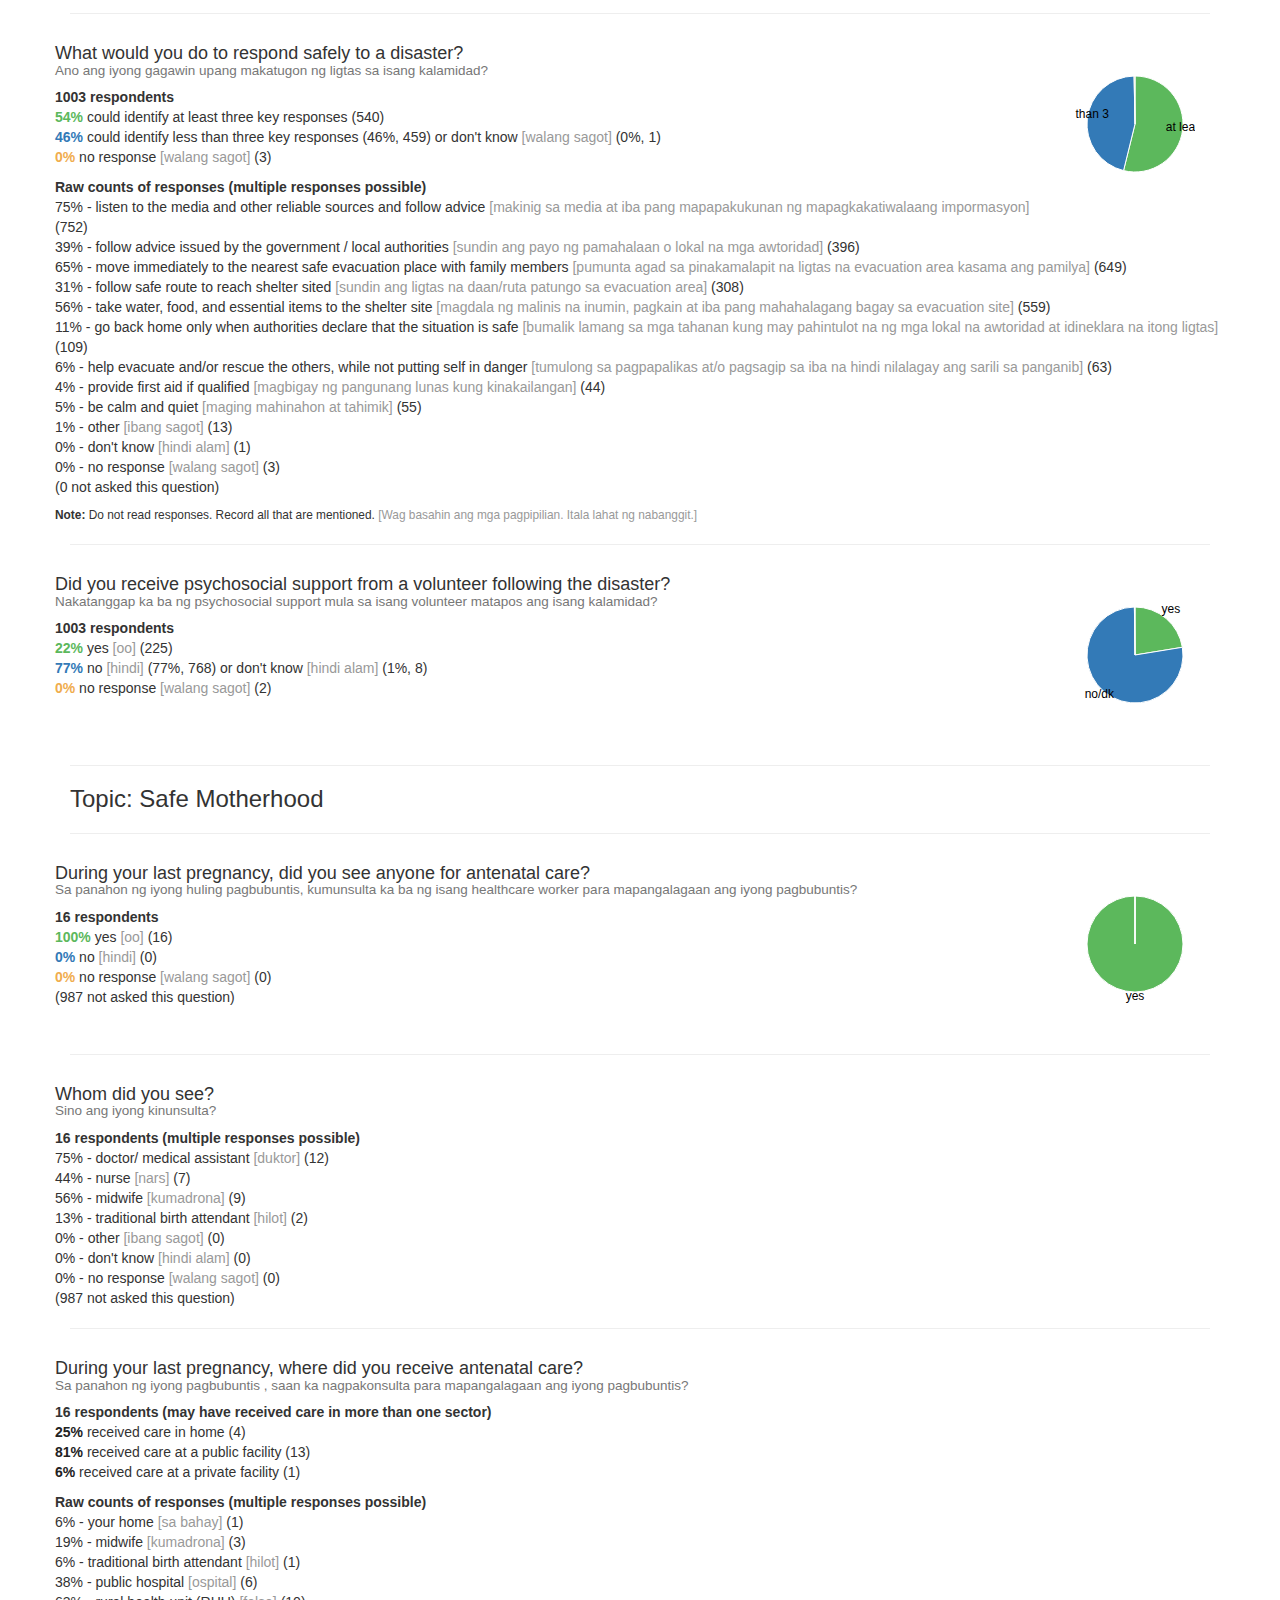
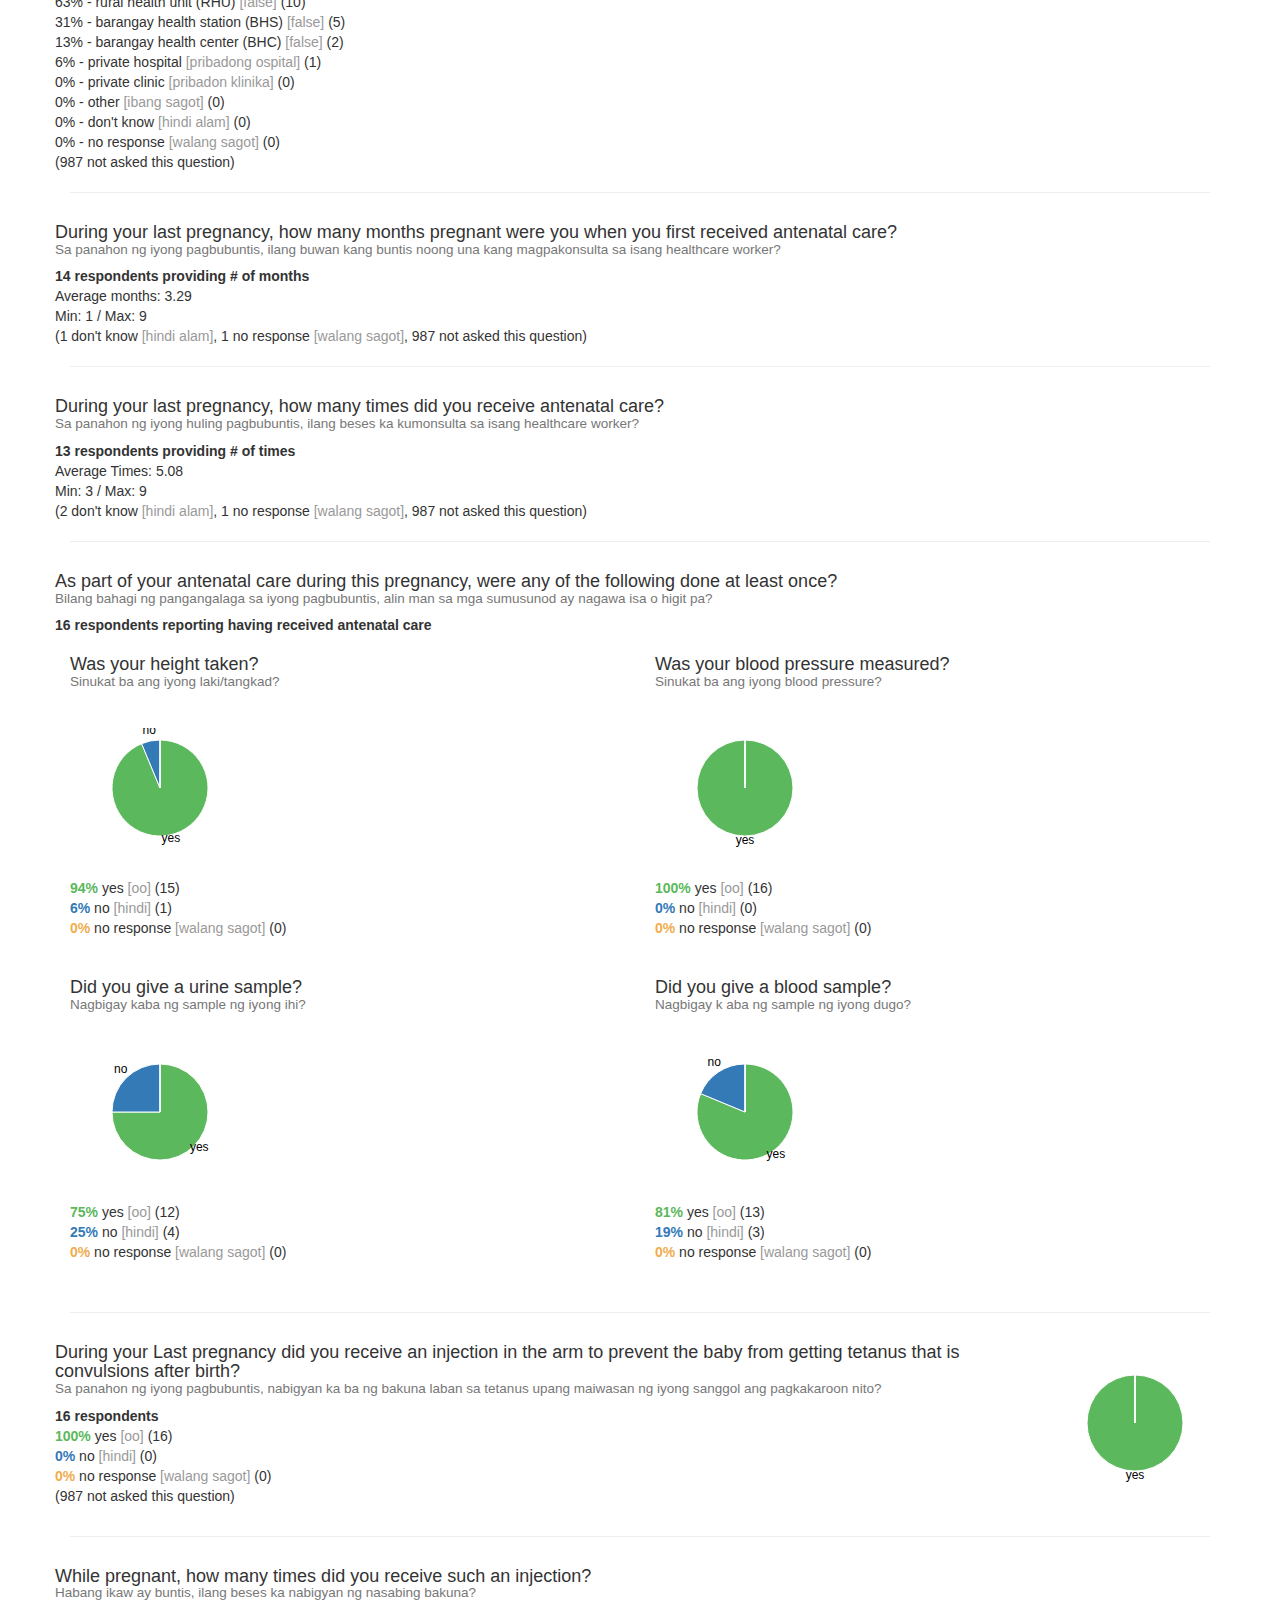
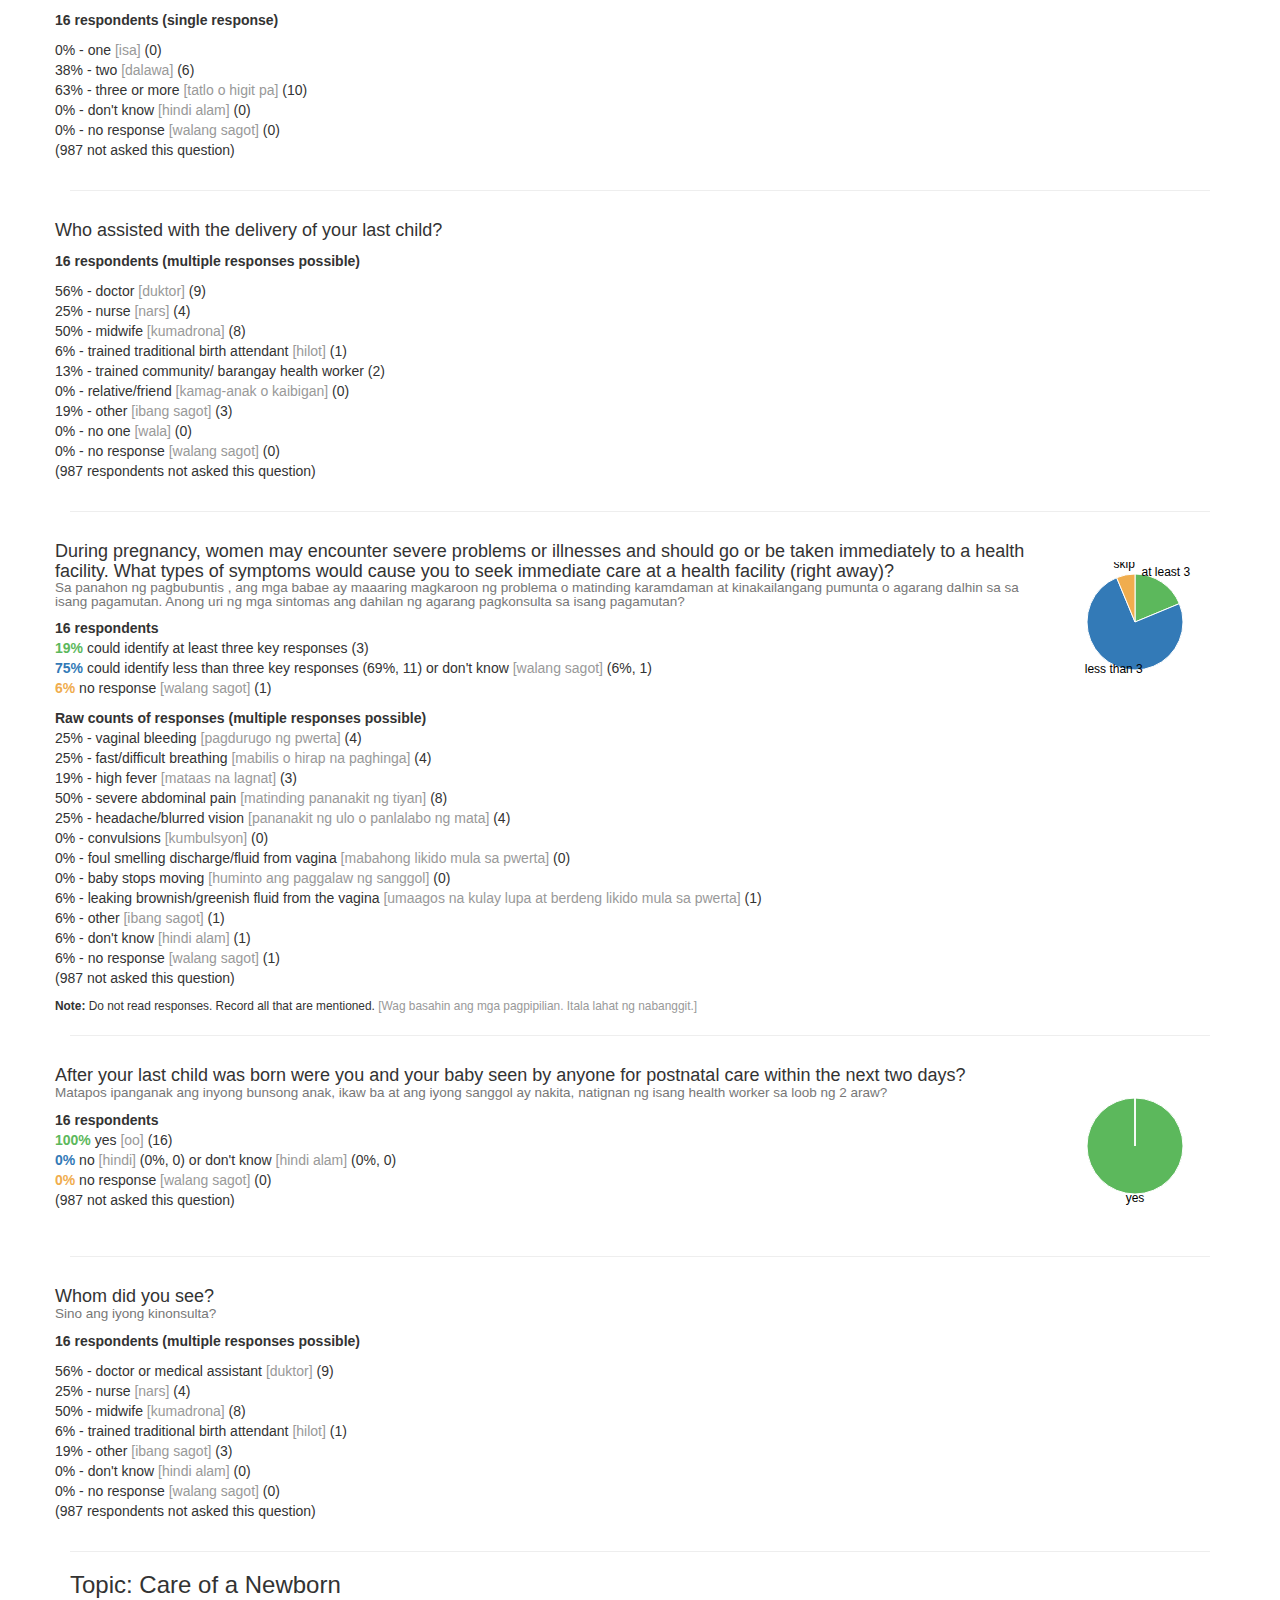
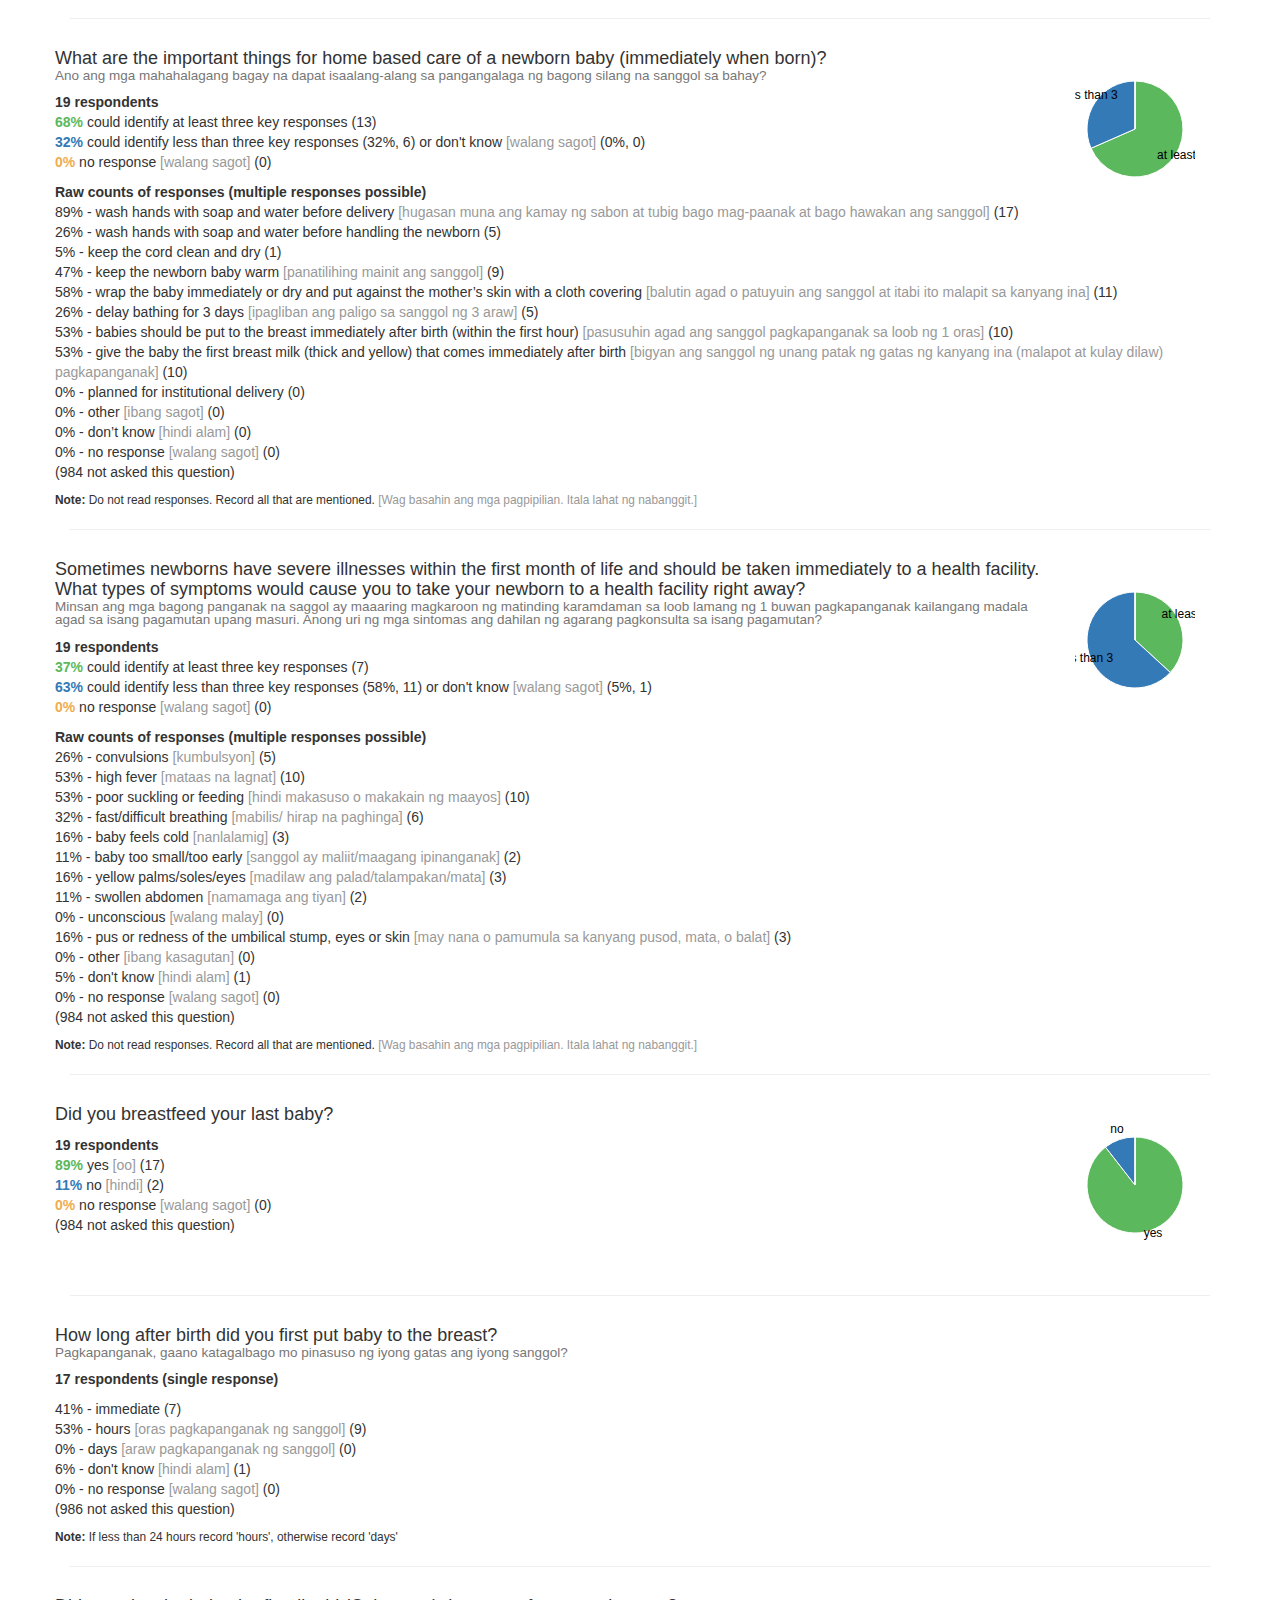
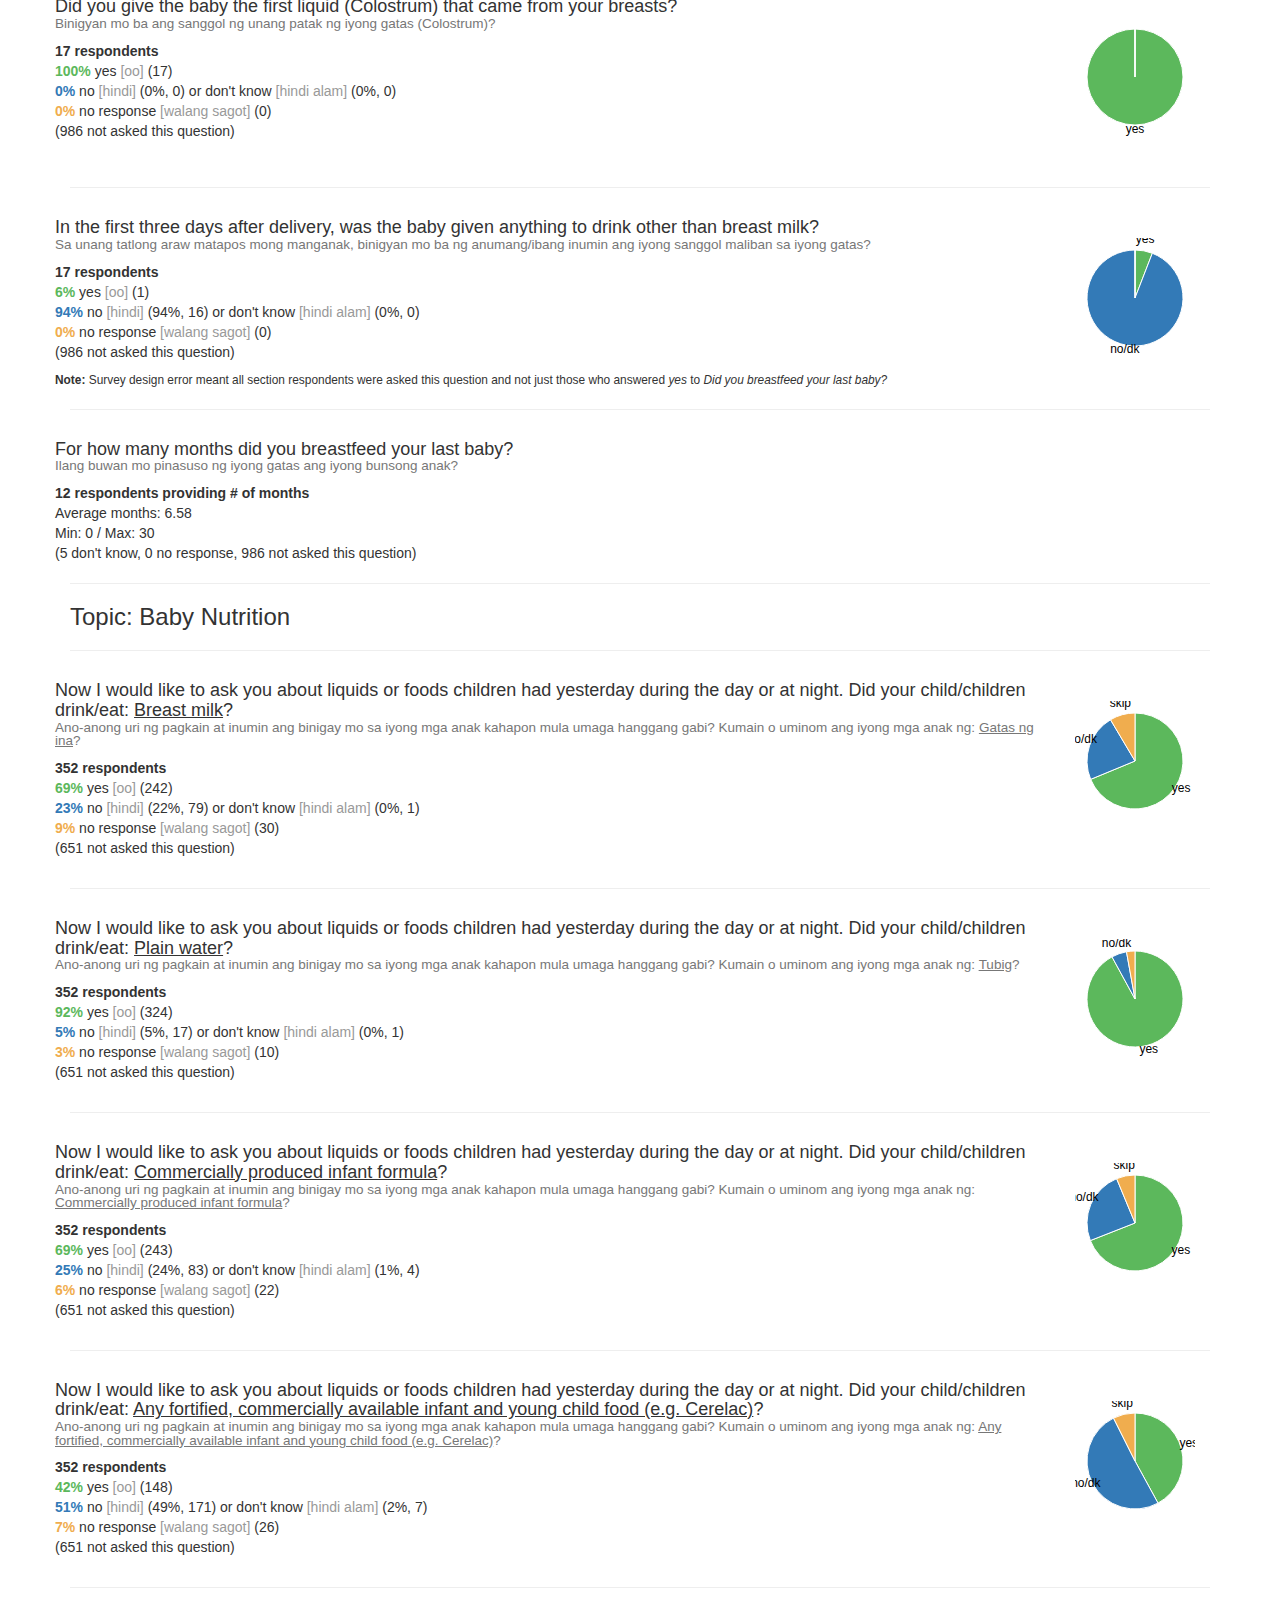
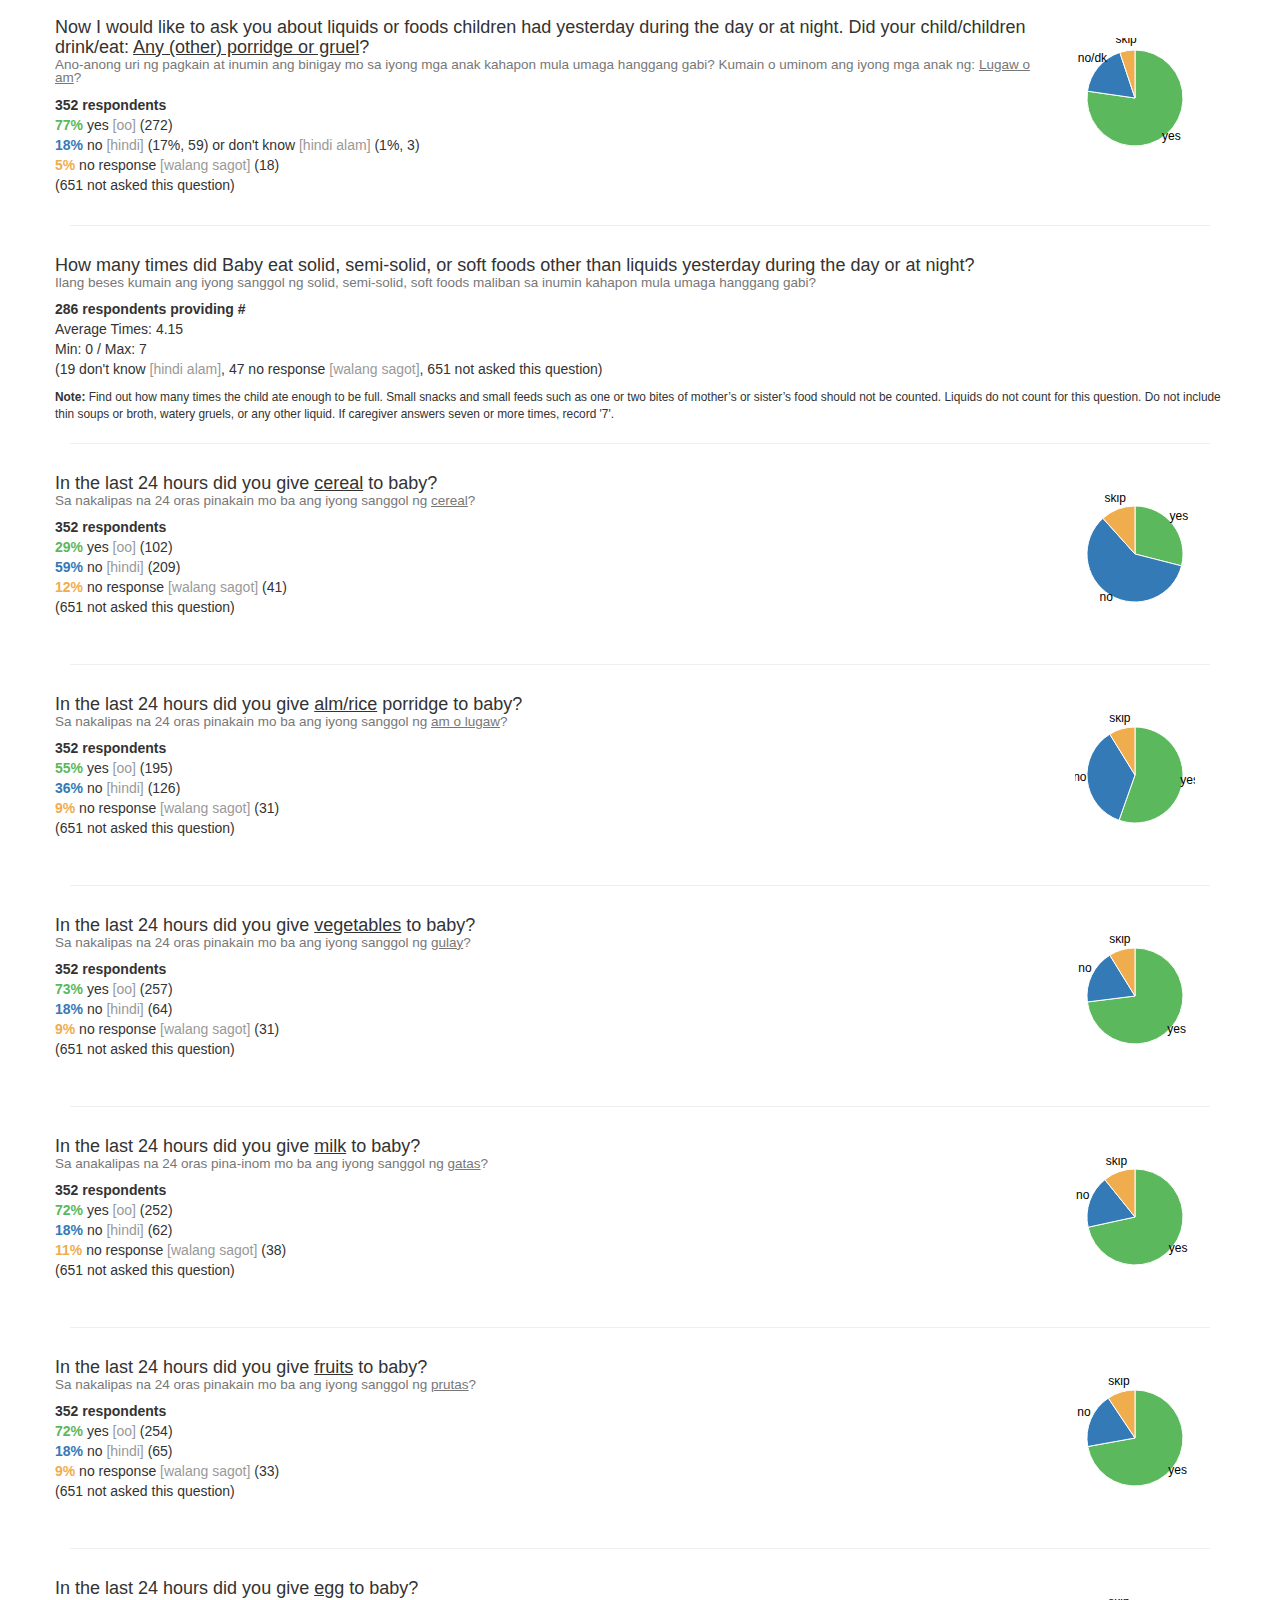
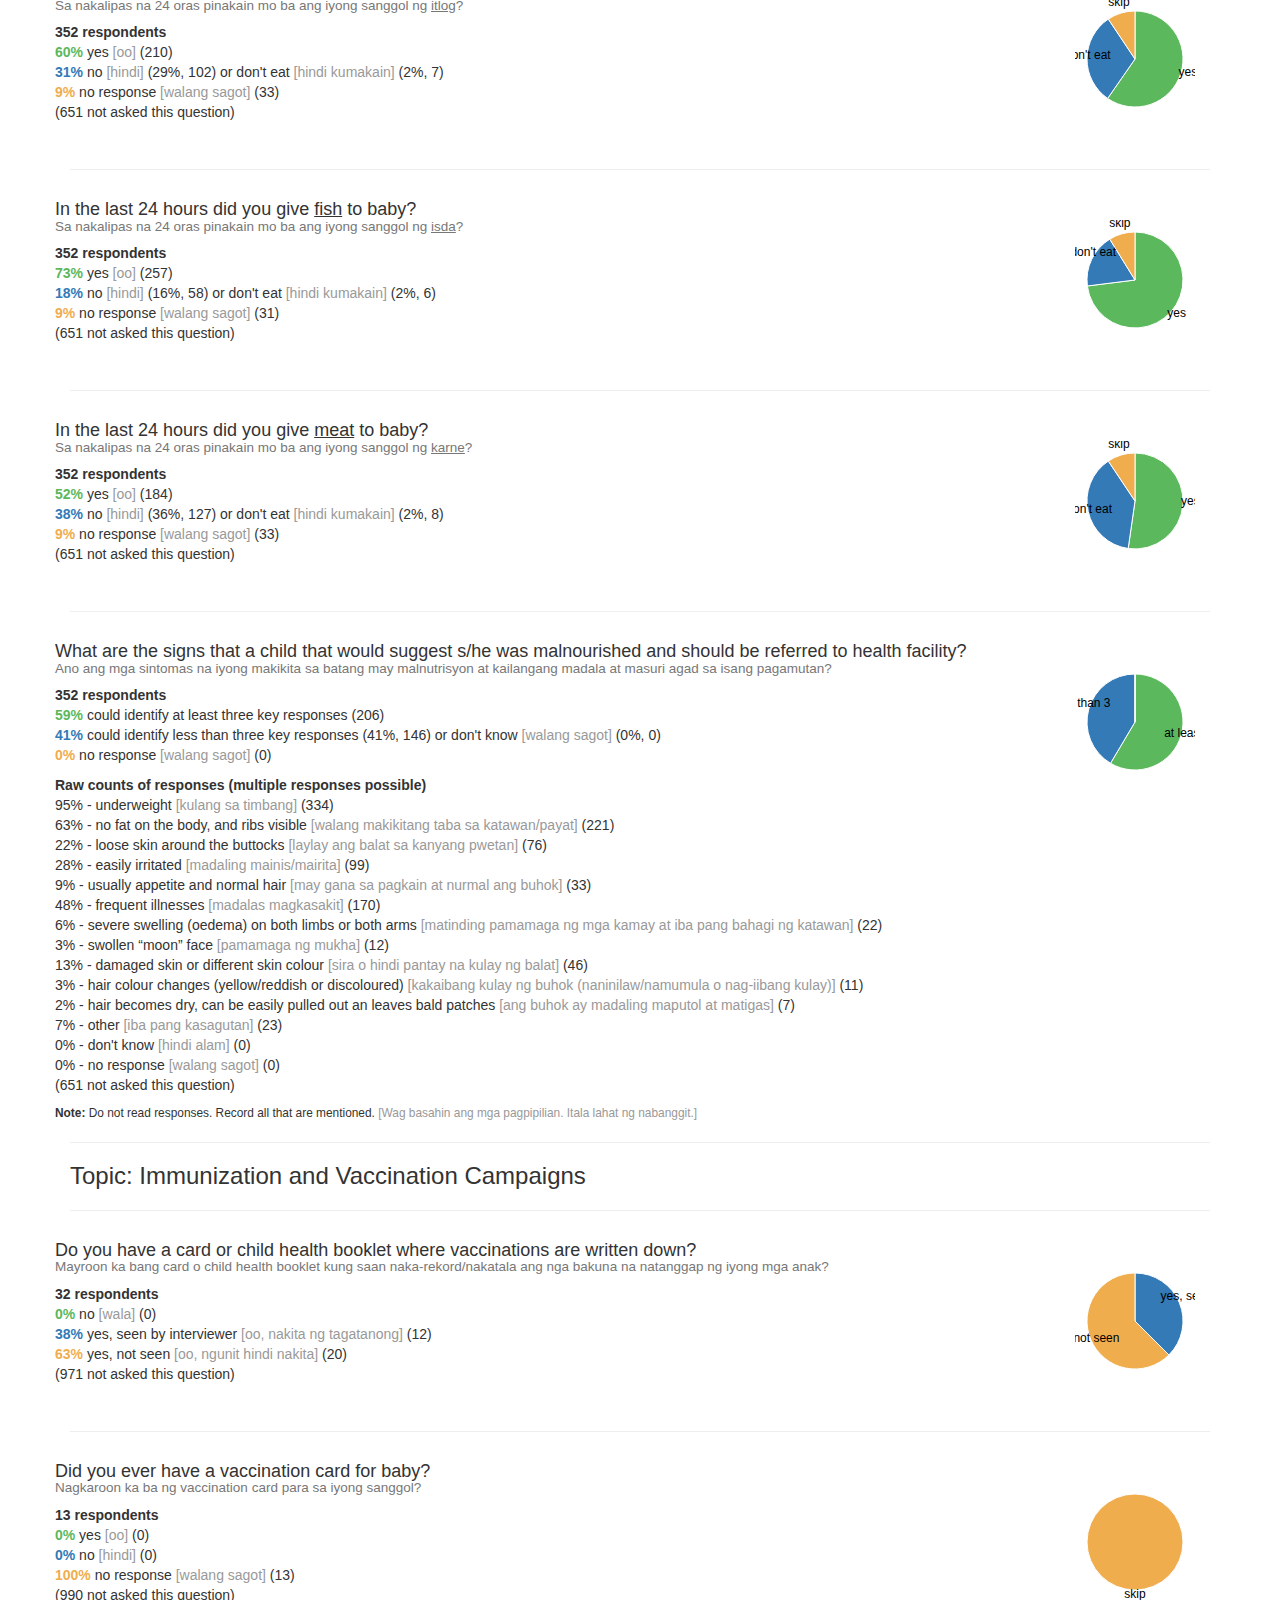
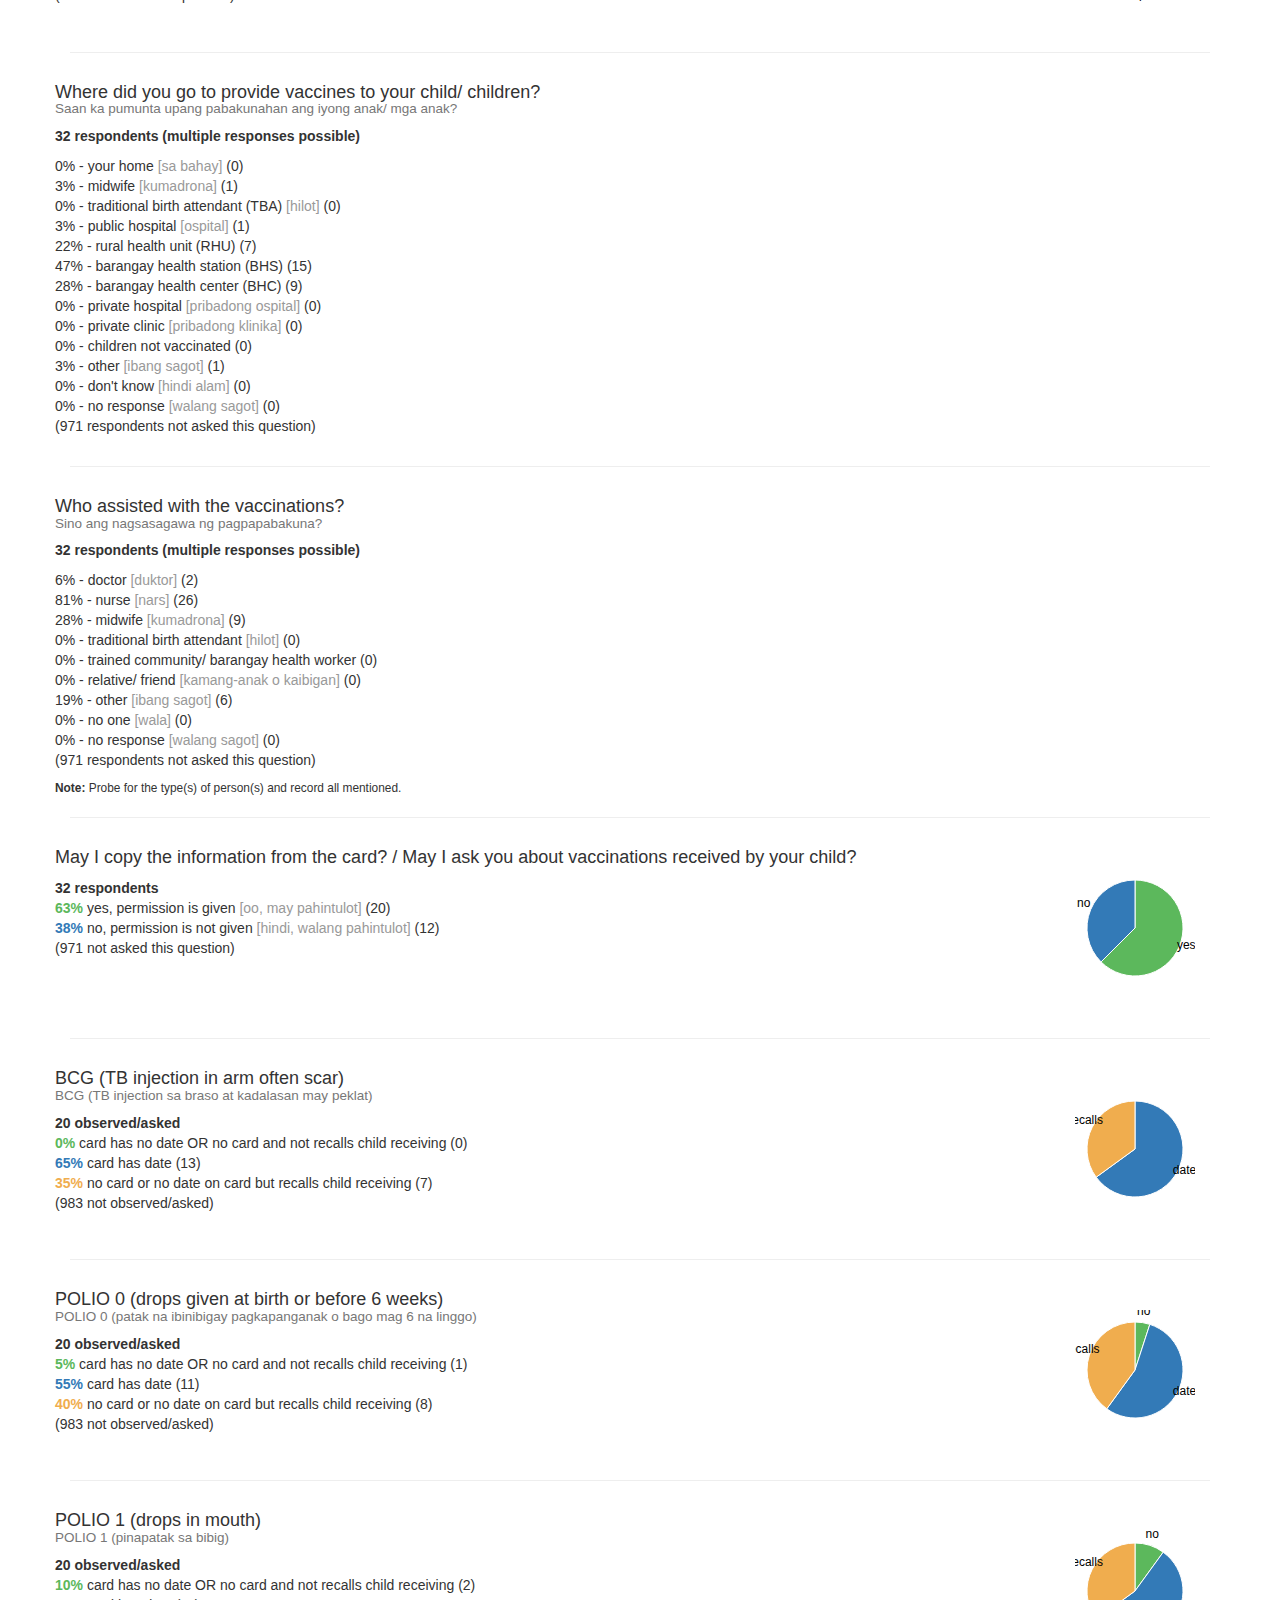
==== commit 021f0ecb: "update" ====
--- a/index.html
+++ b/index.html
@@ -78,7 +78,7 @@
         be marked as "Invalid QR Code scanned".
         <br>
         <br>Analysis includes ODK submissions up to
-        <strong>20th July 2016</strong>. Please submit questions or feedback by
+        <strong>30th July 2016</strong>. Please submit questions or feedback by
         <a href="mailto:charles.ranby@ifrc.org" target="_blank" title="charles.ranby@ifrc.org">email</a>.</p>
       <hr class="divider">
       <strong>Topics:</strong>
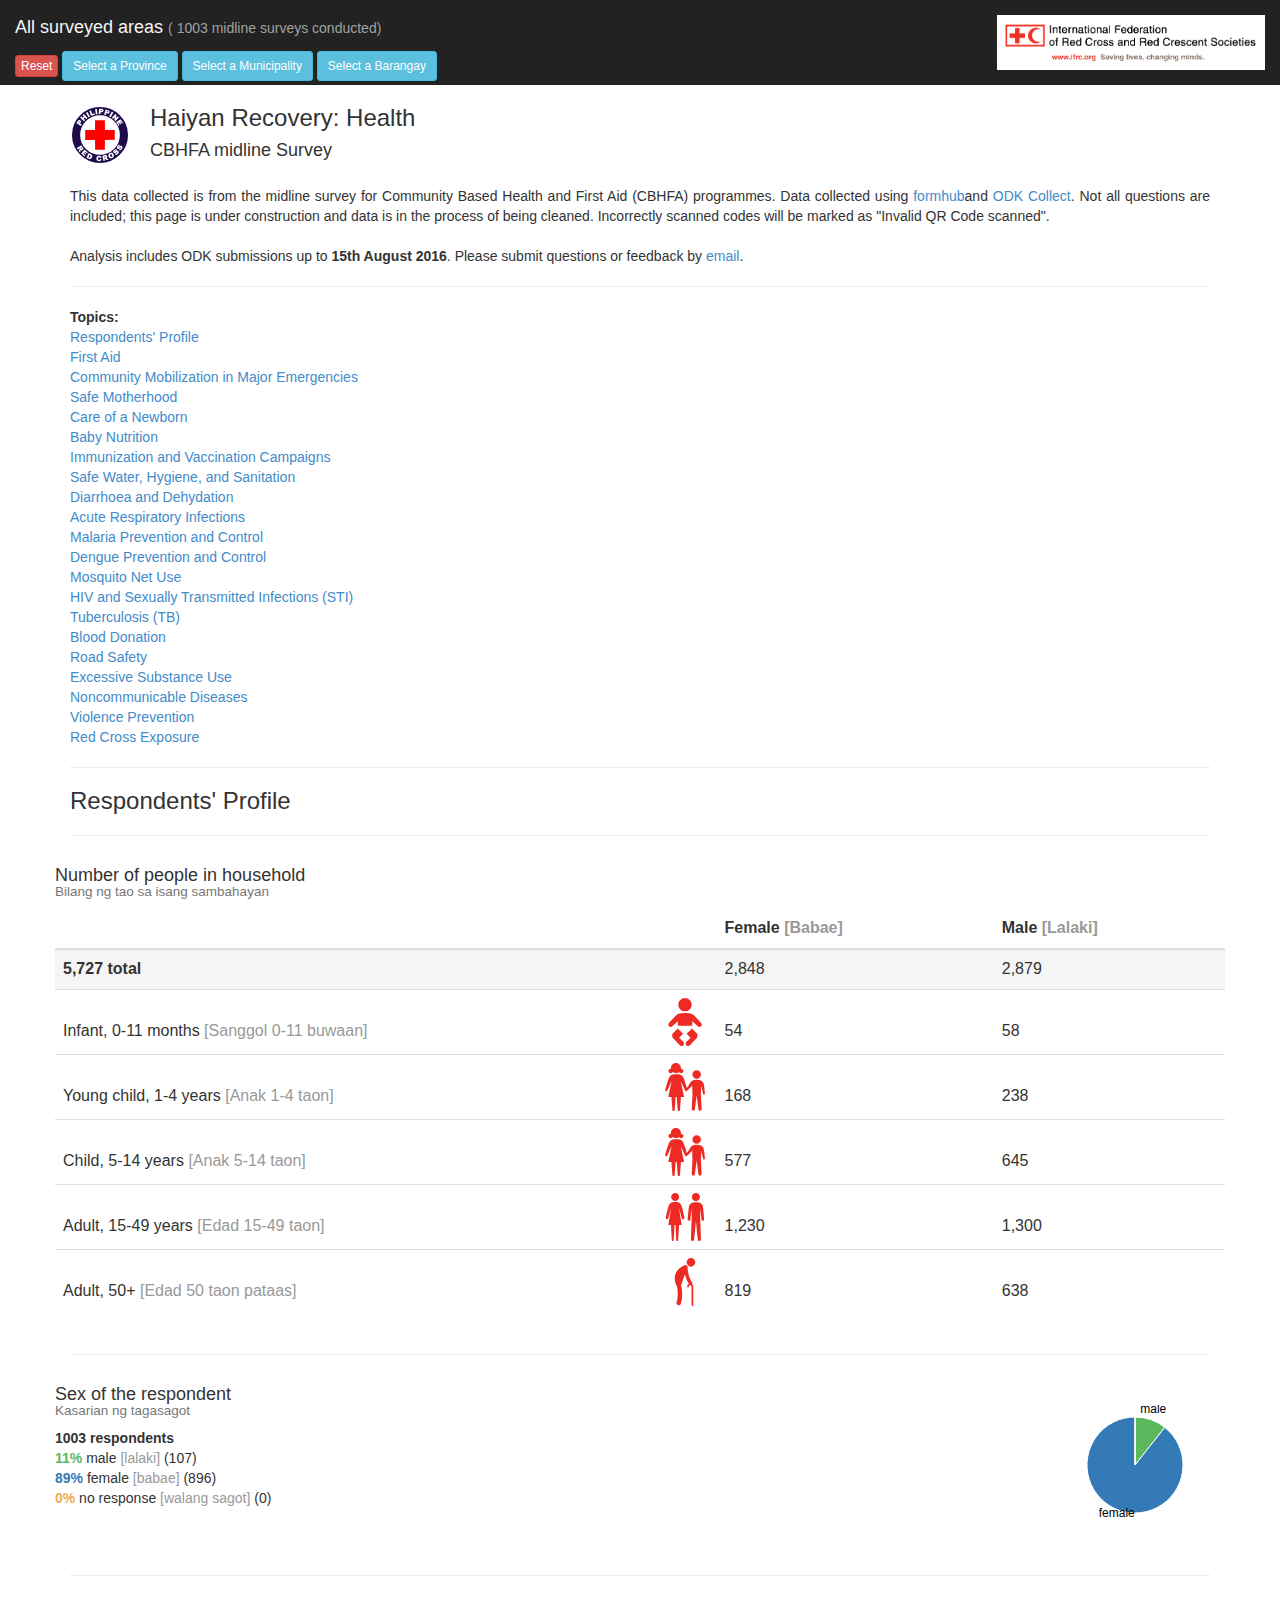
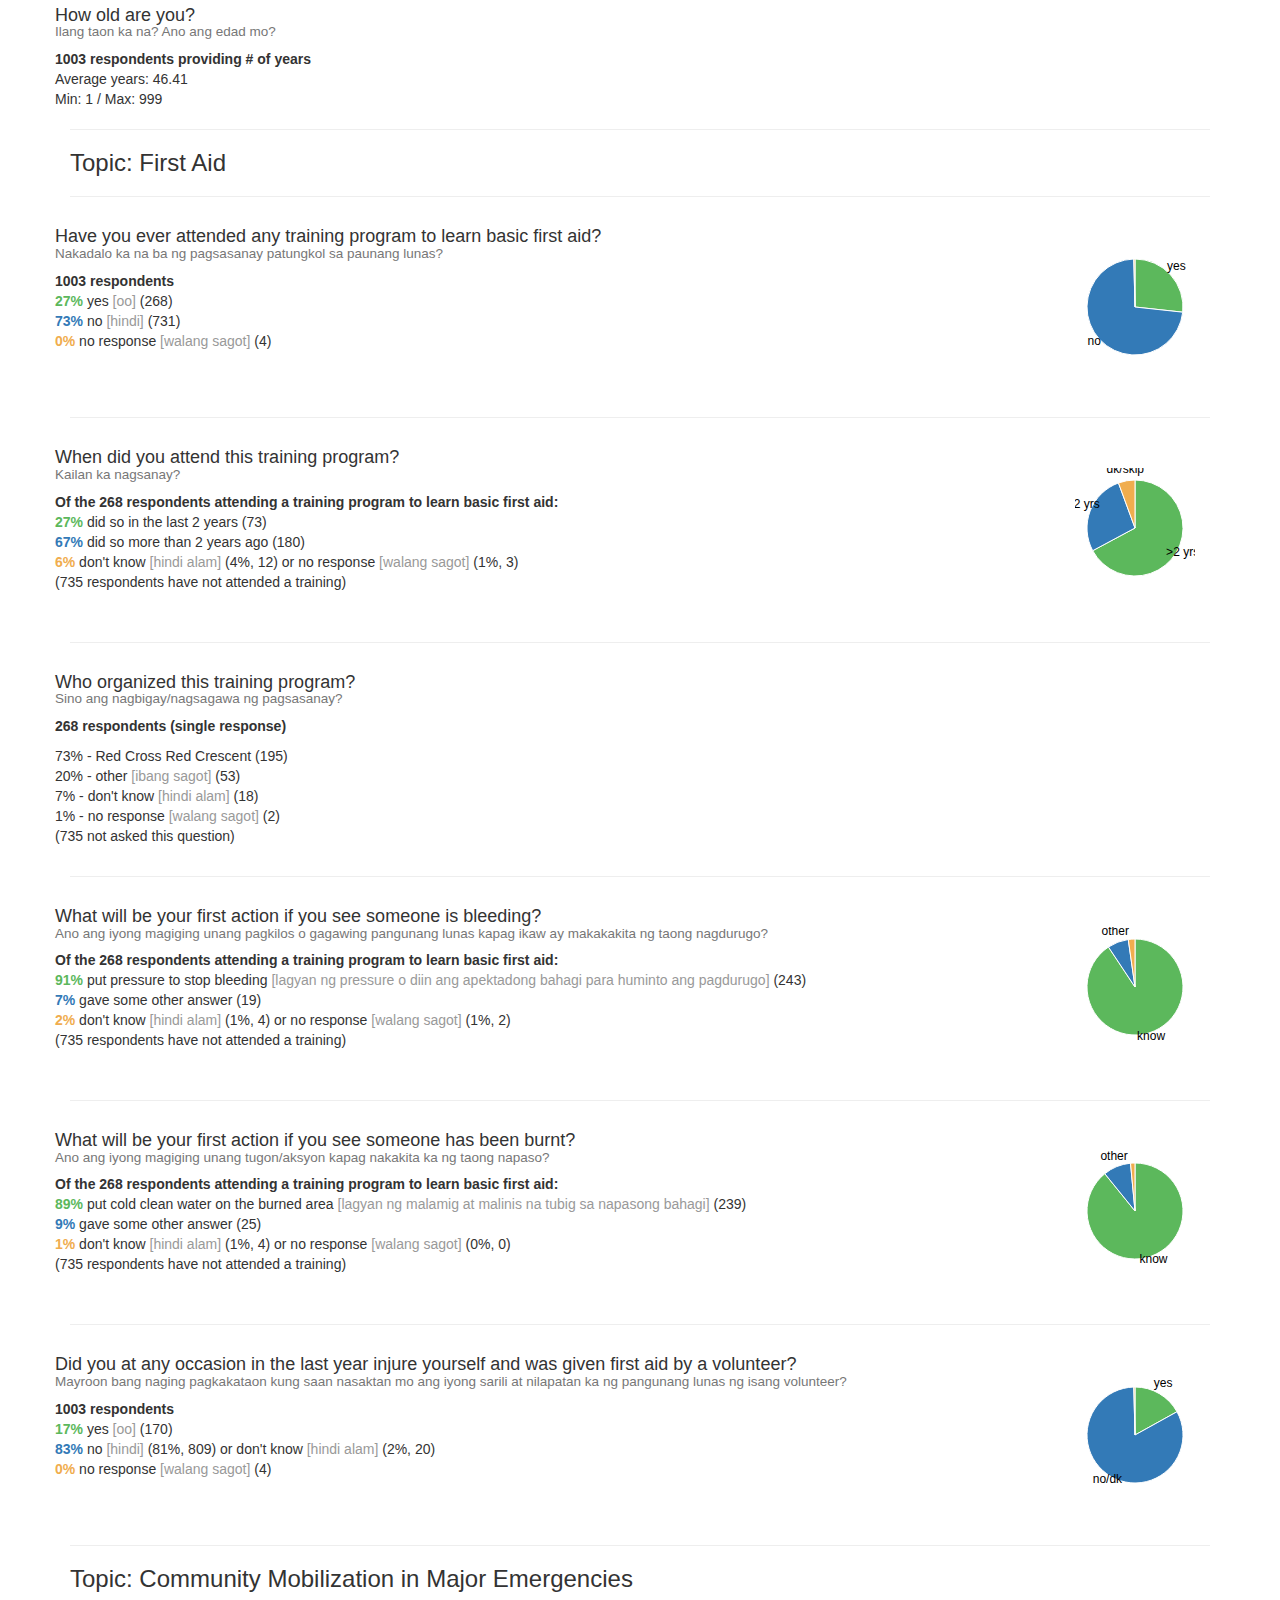
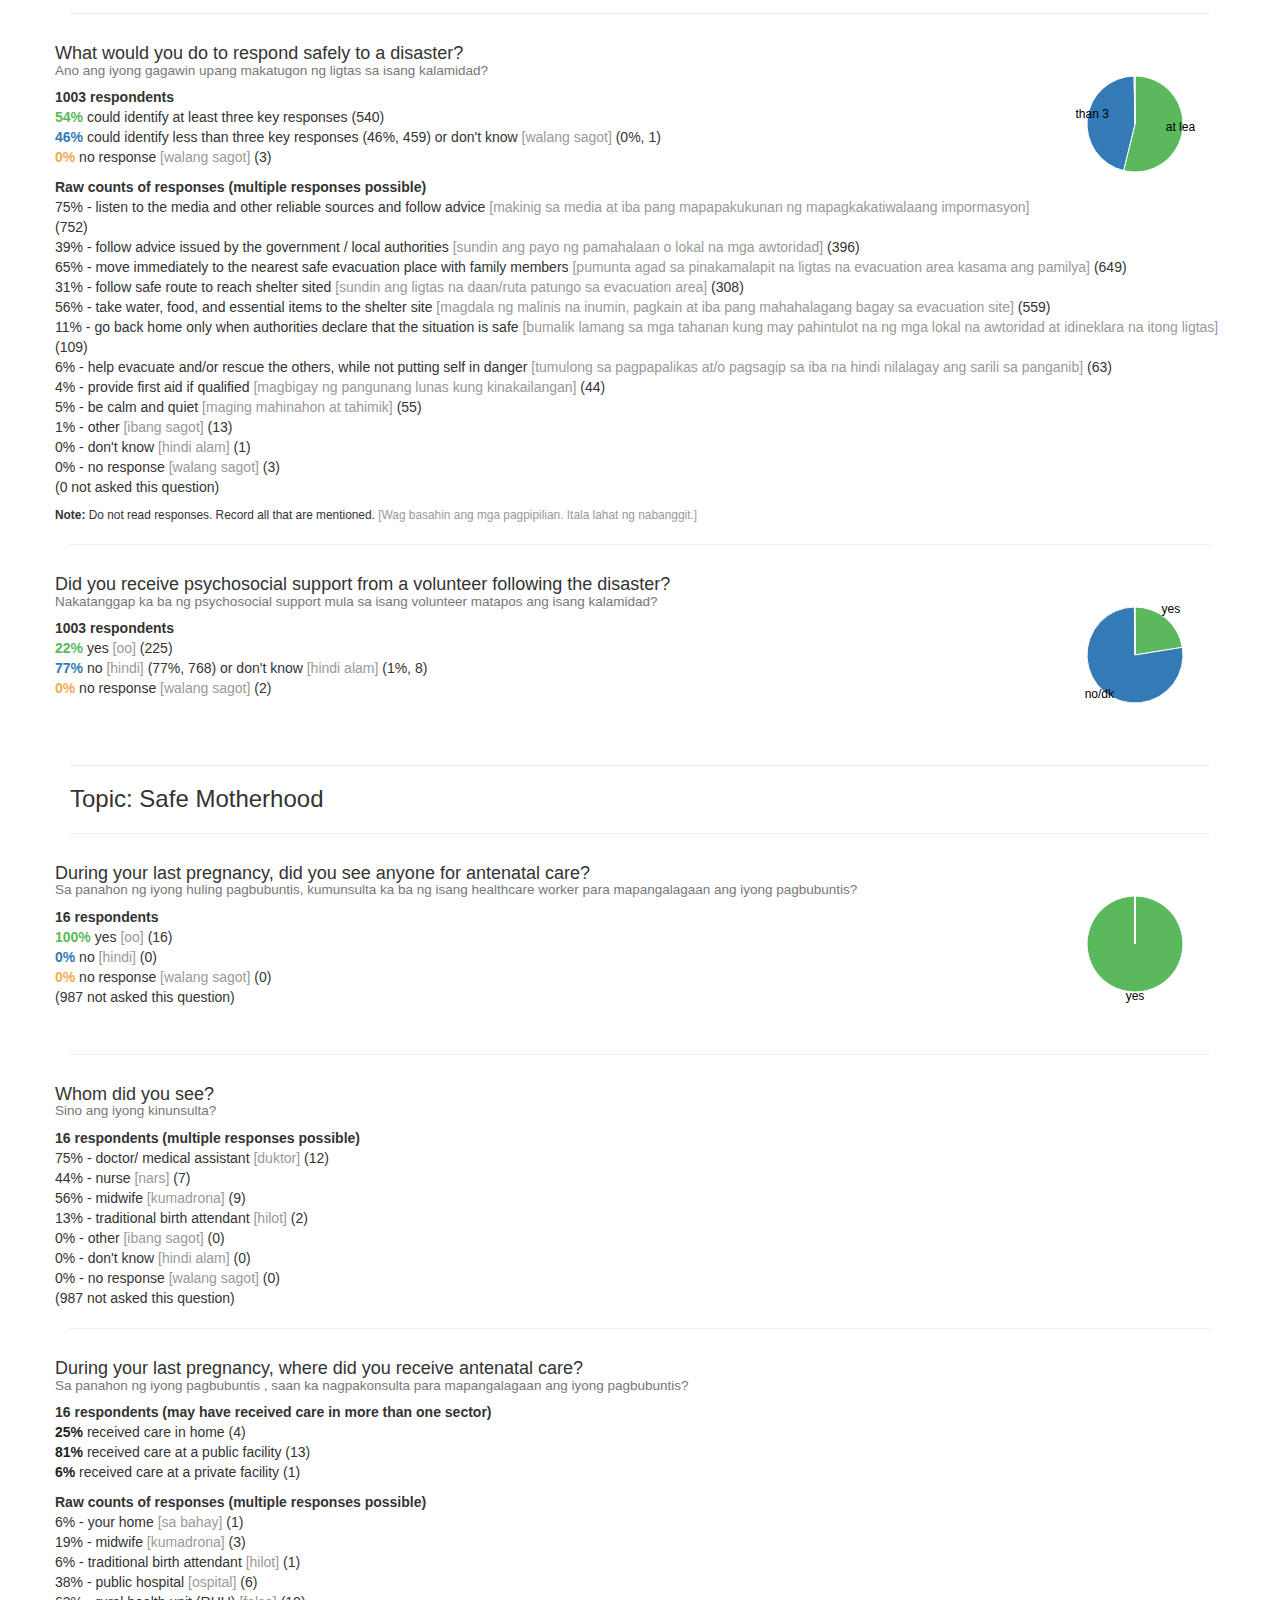
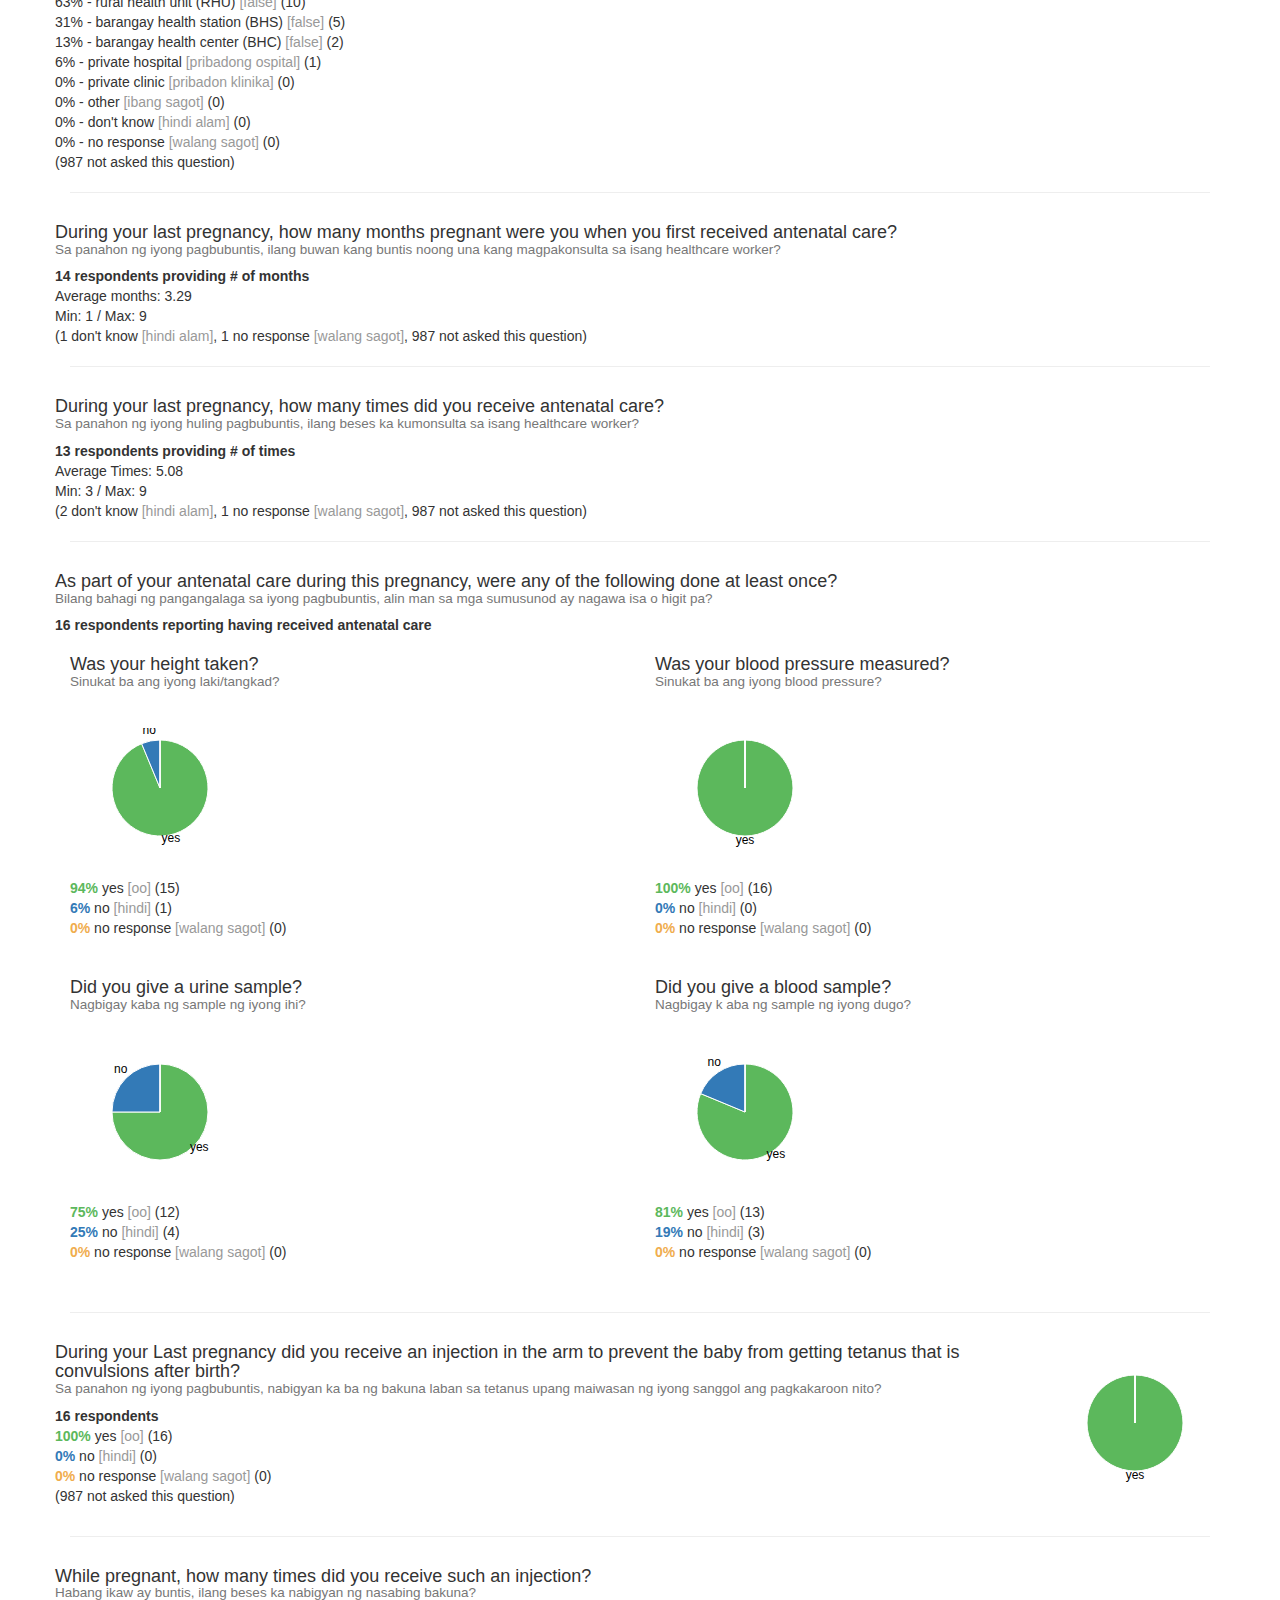
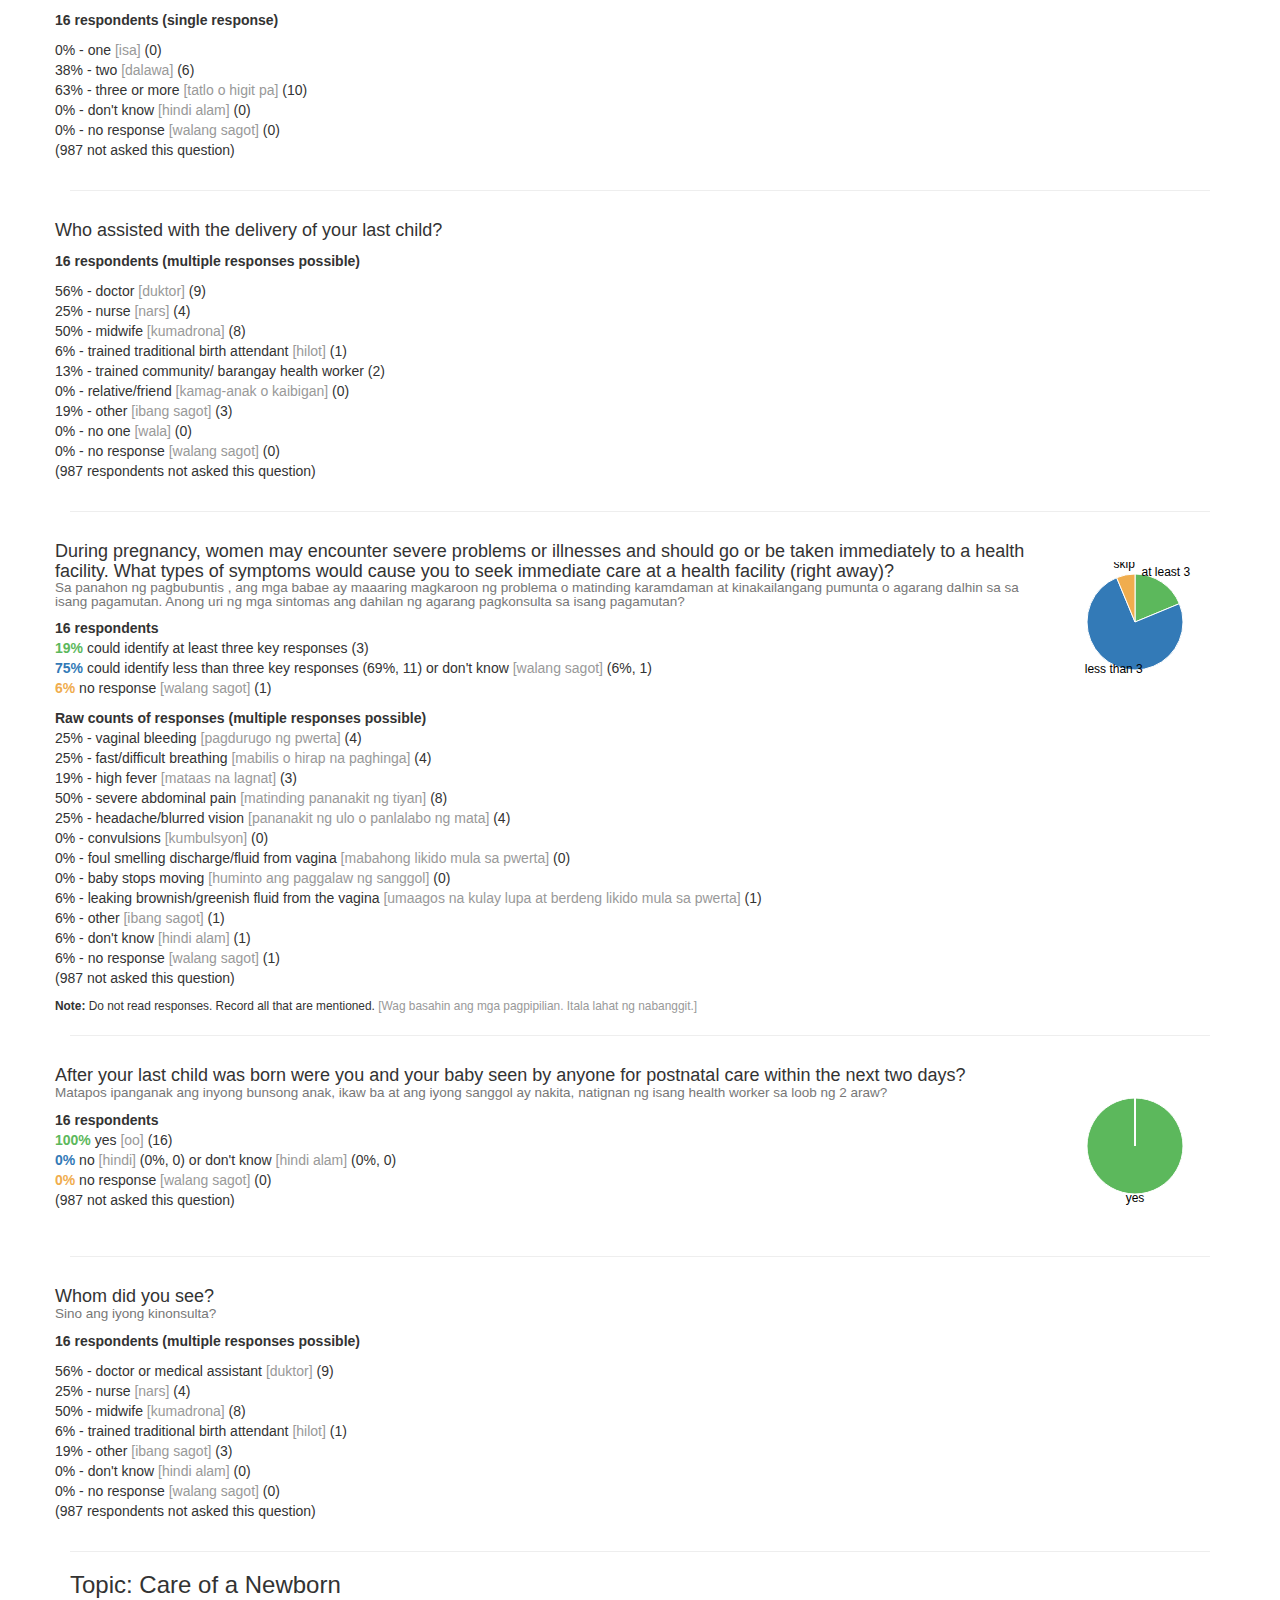
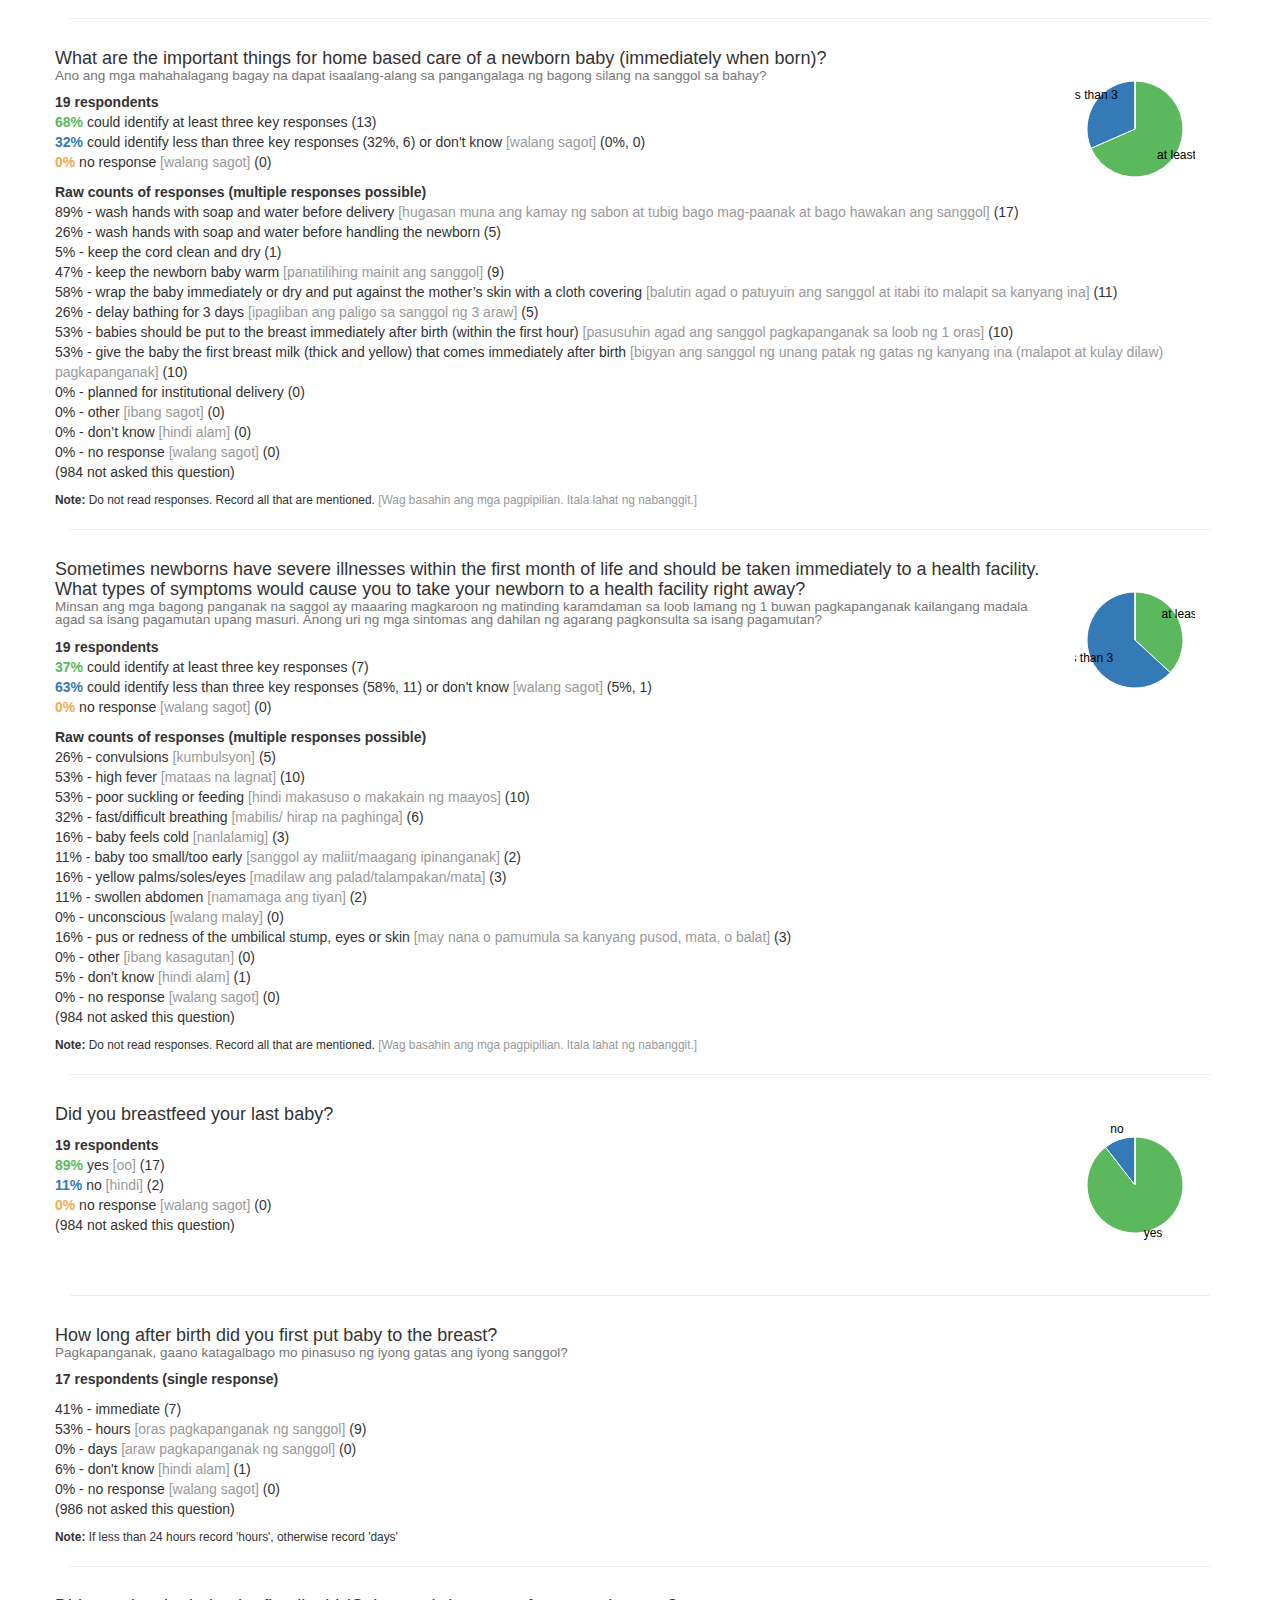
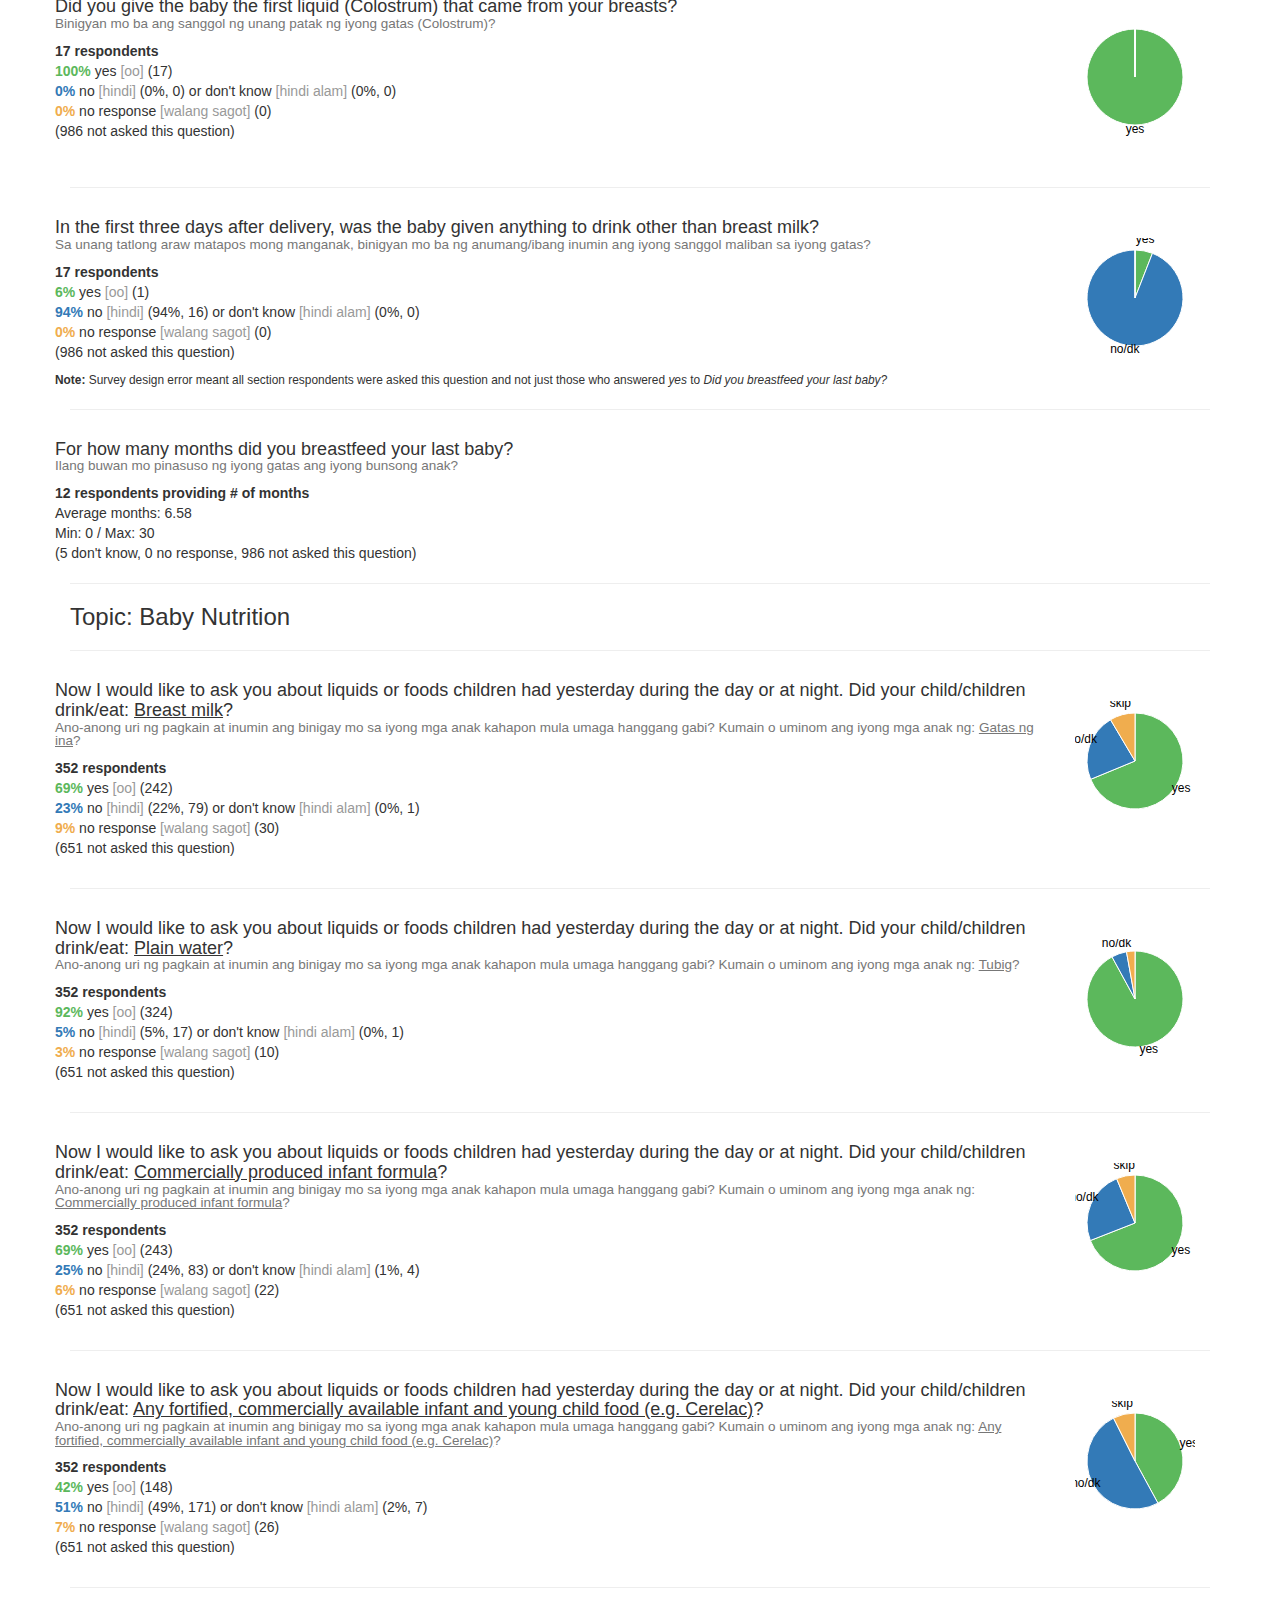
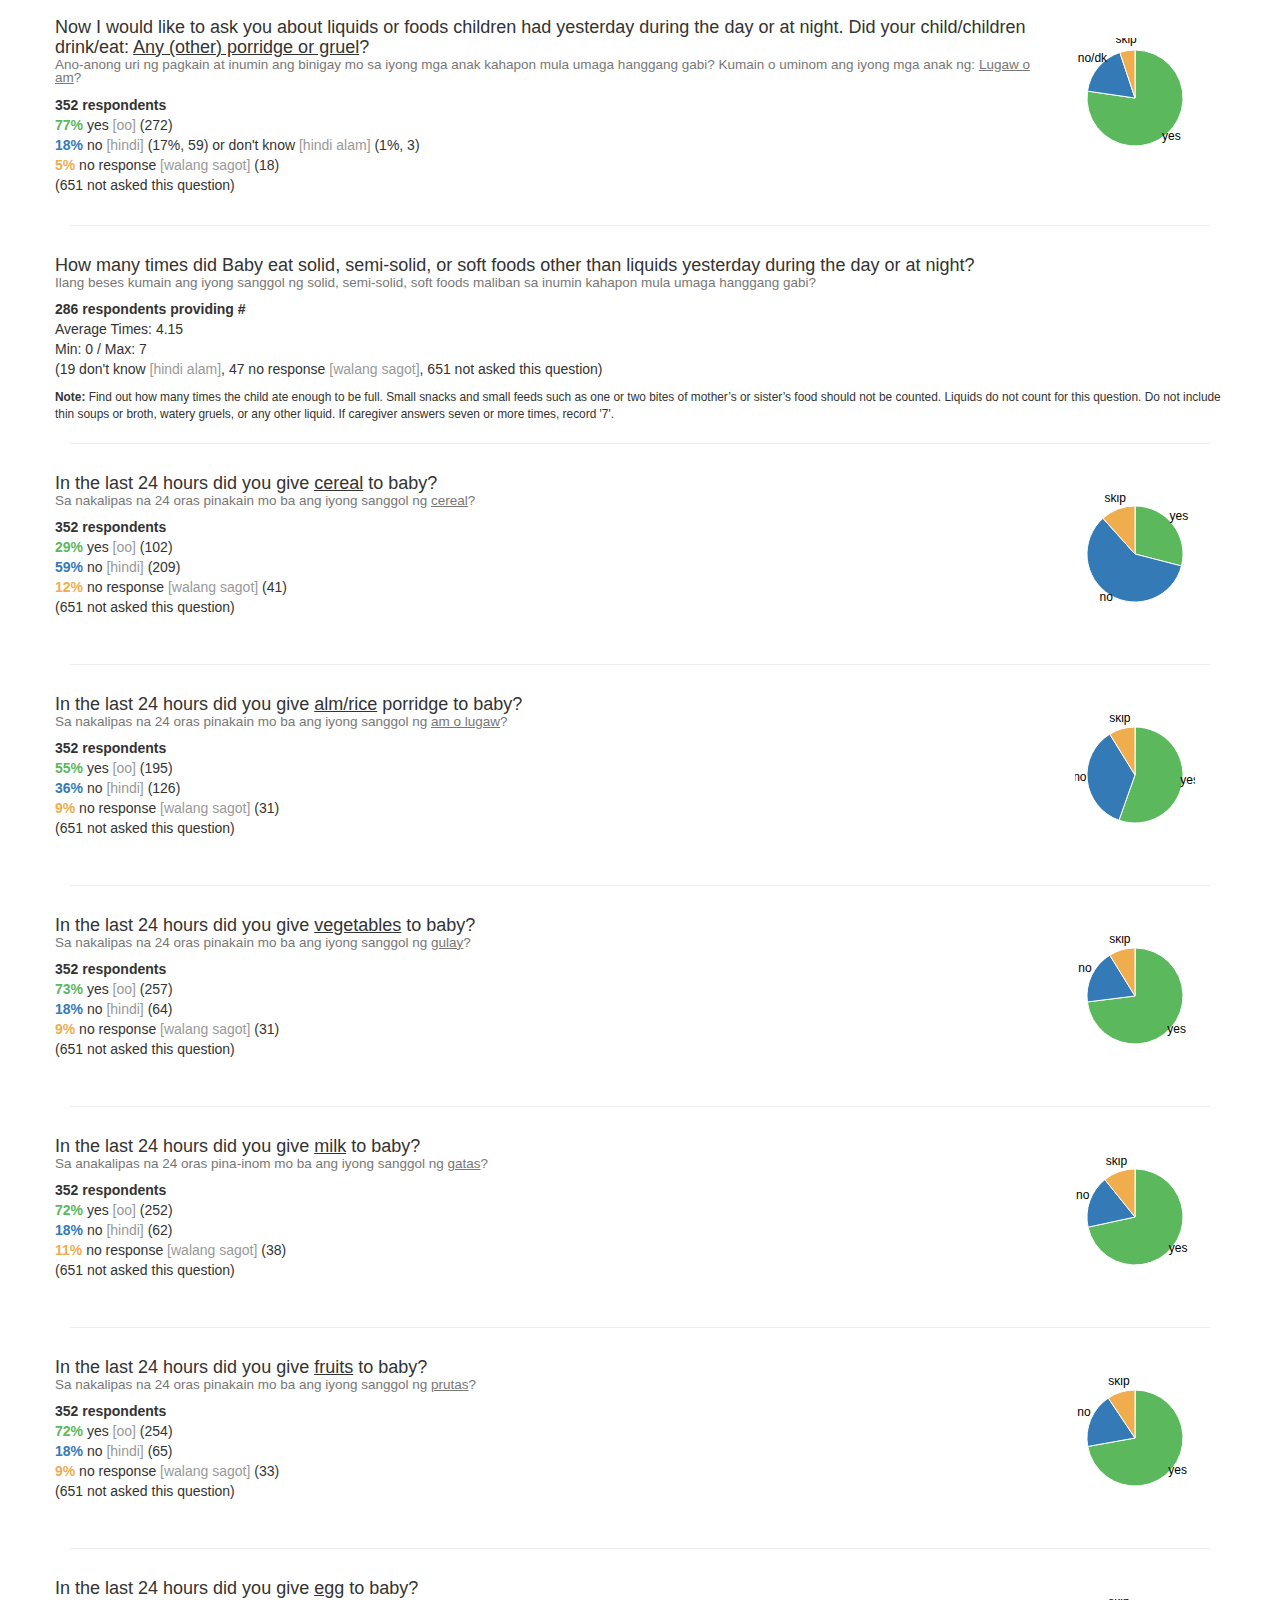
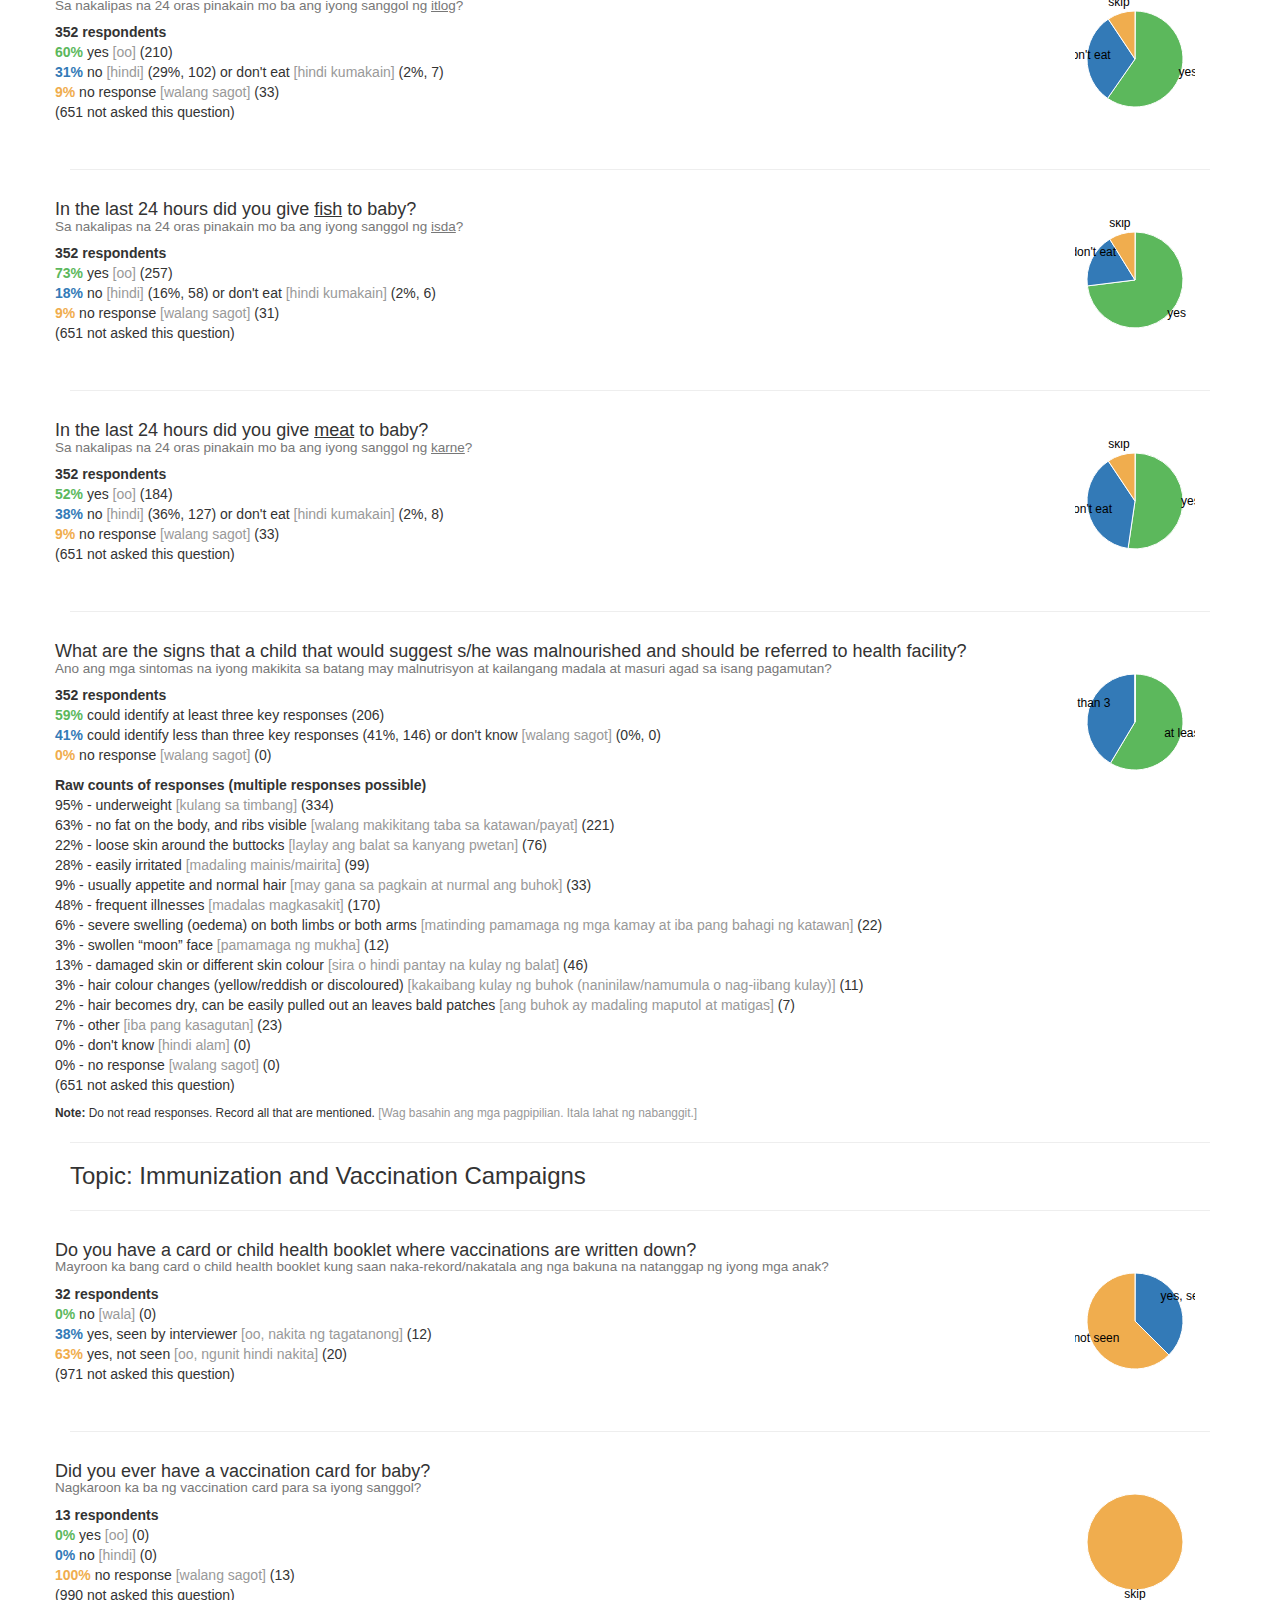
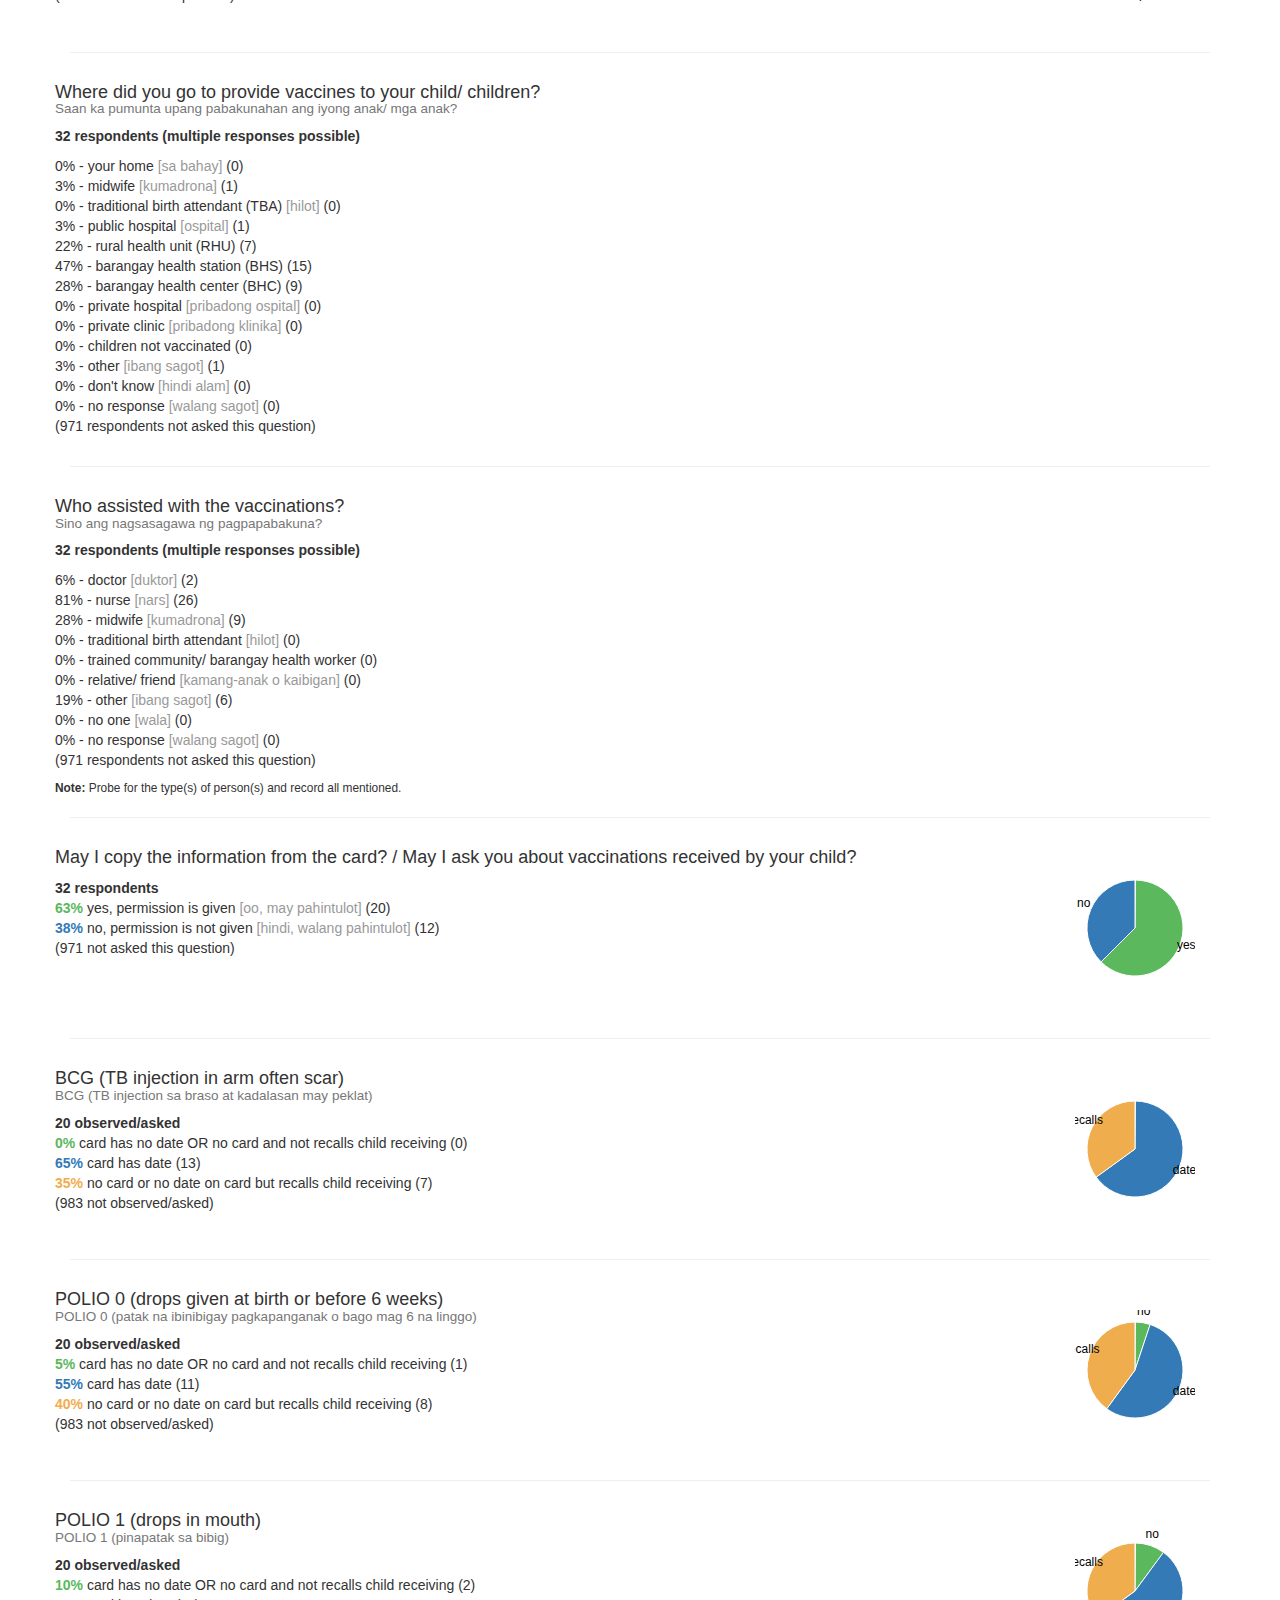
==== commit b2af1248: "update" ====
--- a/index.html
+++ b/index.html
@@ -78,7 +78,7 @@
         be marked as "Invalid QR Code scanned".
         <br>
         <br>Analysis includes ODK submissions up to
-        <strong>30th July 2016</strong>. Please submit questions or feedback by
+        <strong>15th August 2016</strong>. Please submit questions or feedback by
         <a href="mailto:charles.ranby@ifrc.org" target="_blank" title="charles.ranby@ifrc.org">email</a>.</p>
       <hr class="divider">
       <strong>Topics:</strong>
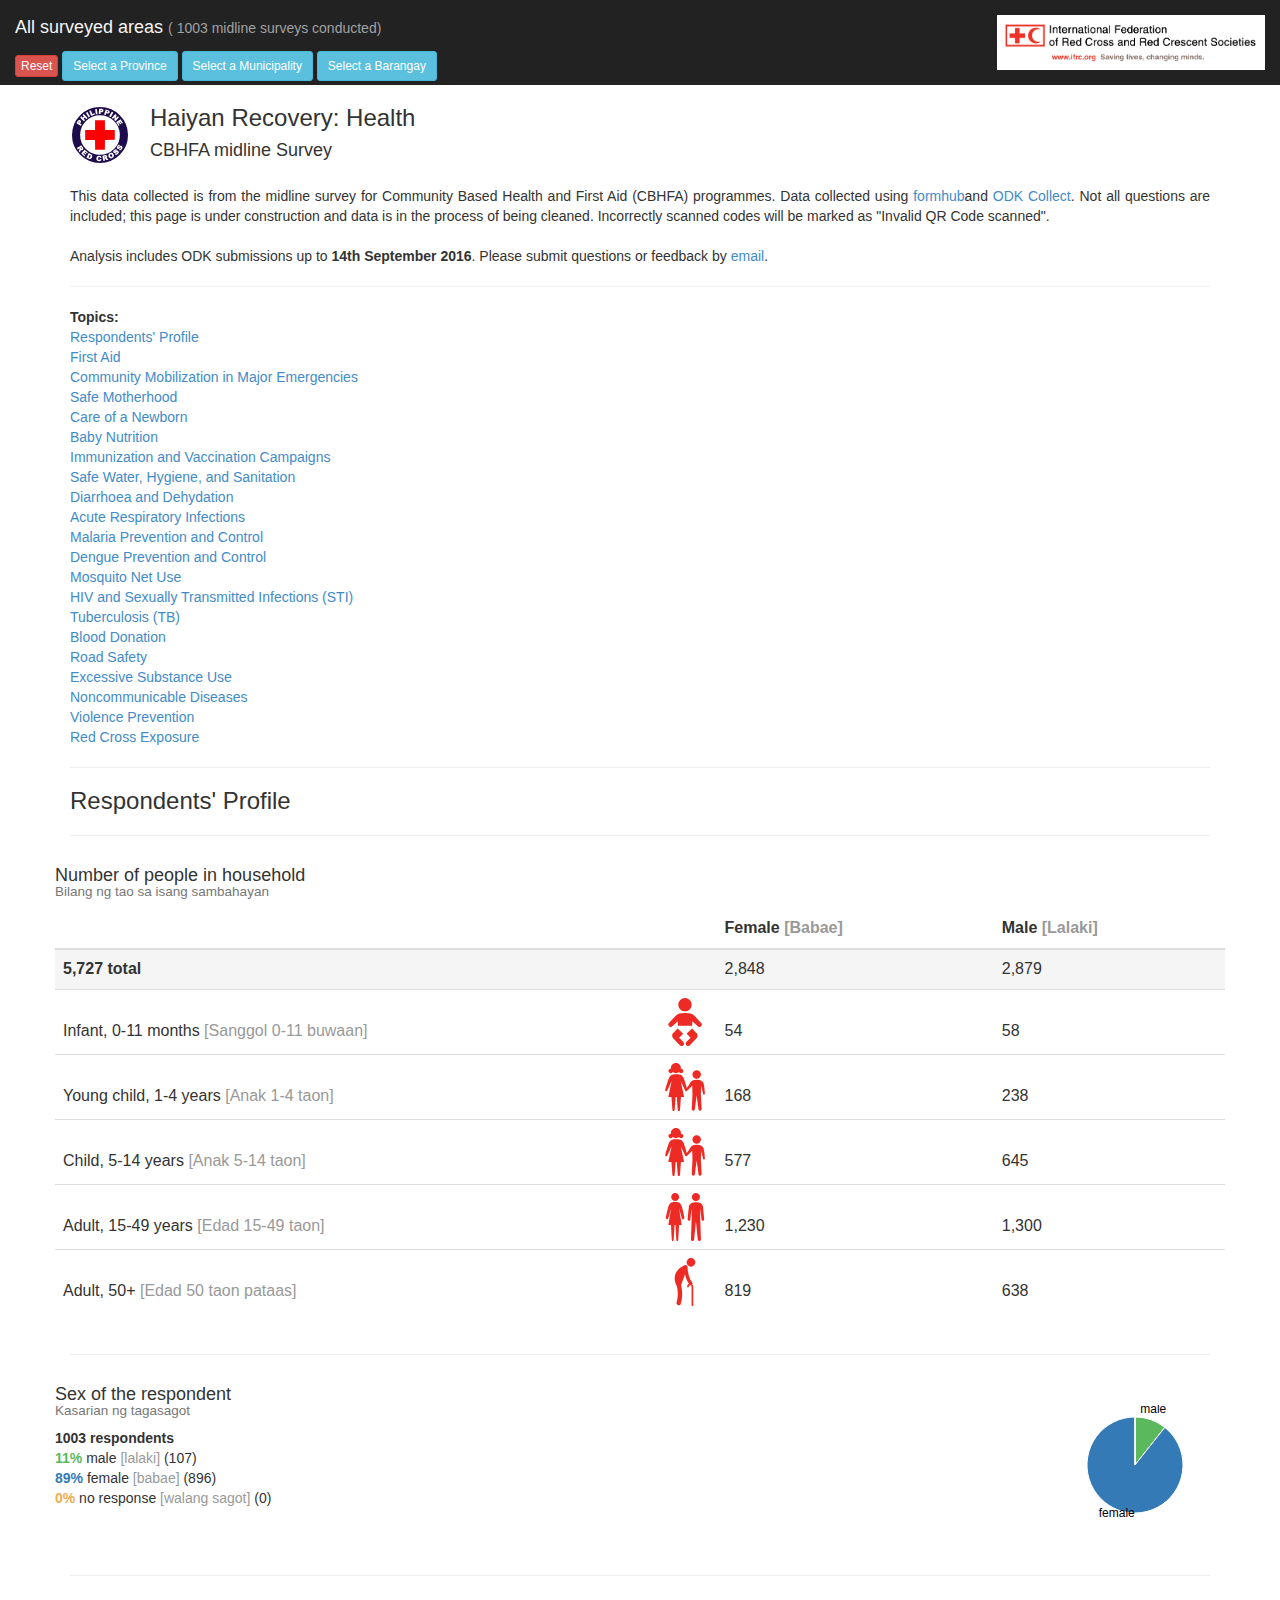
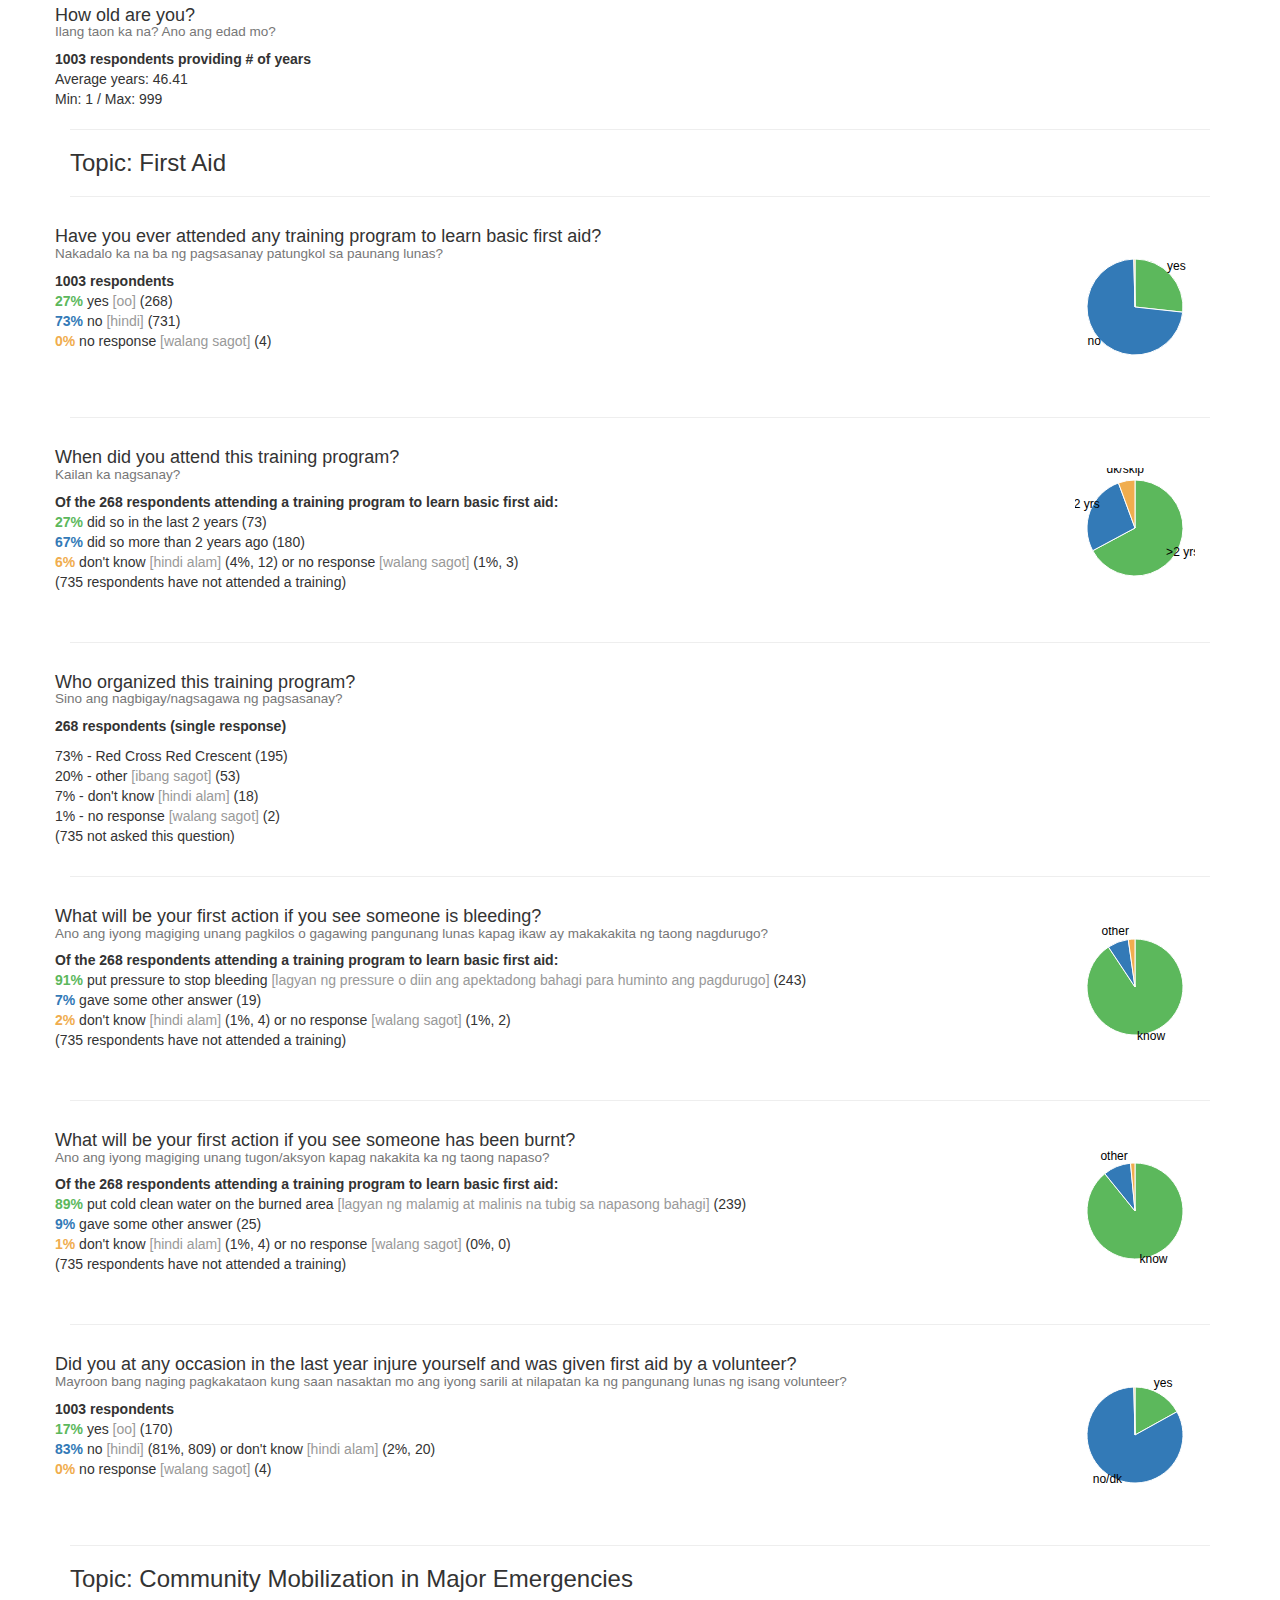
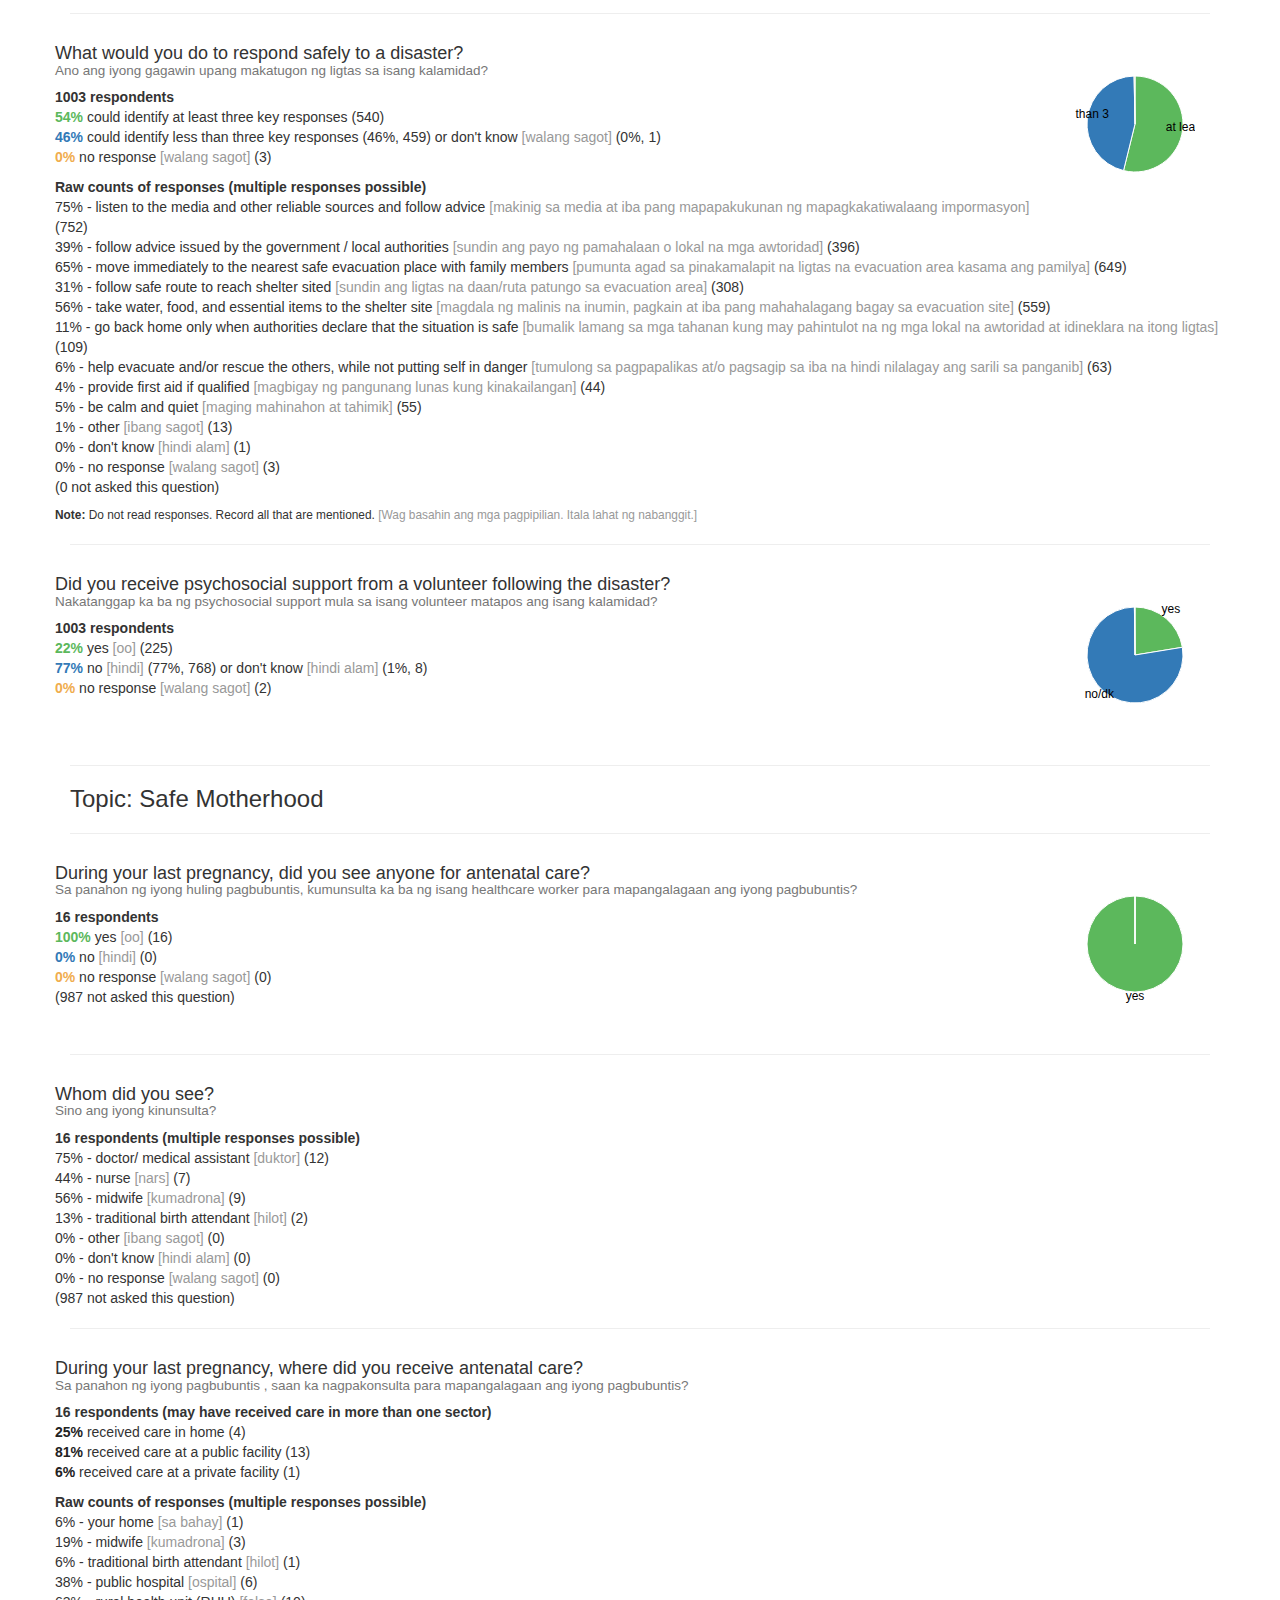
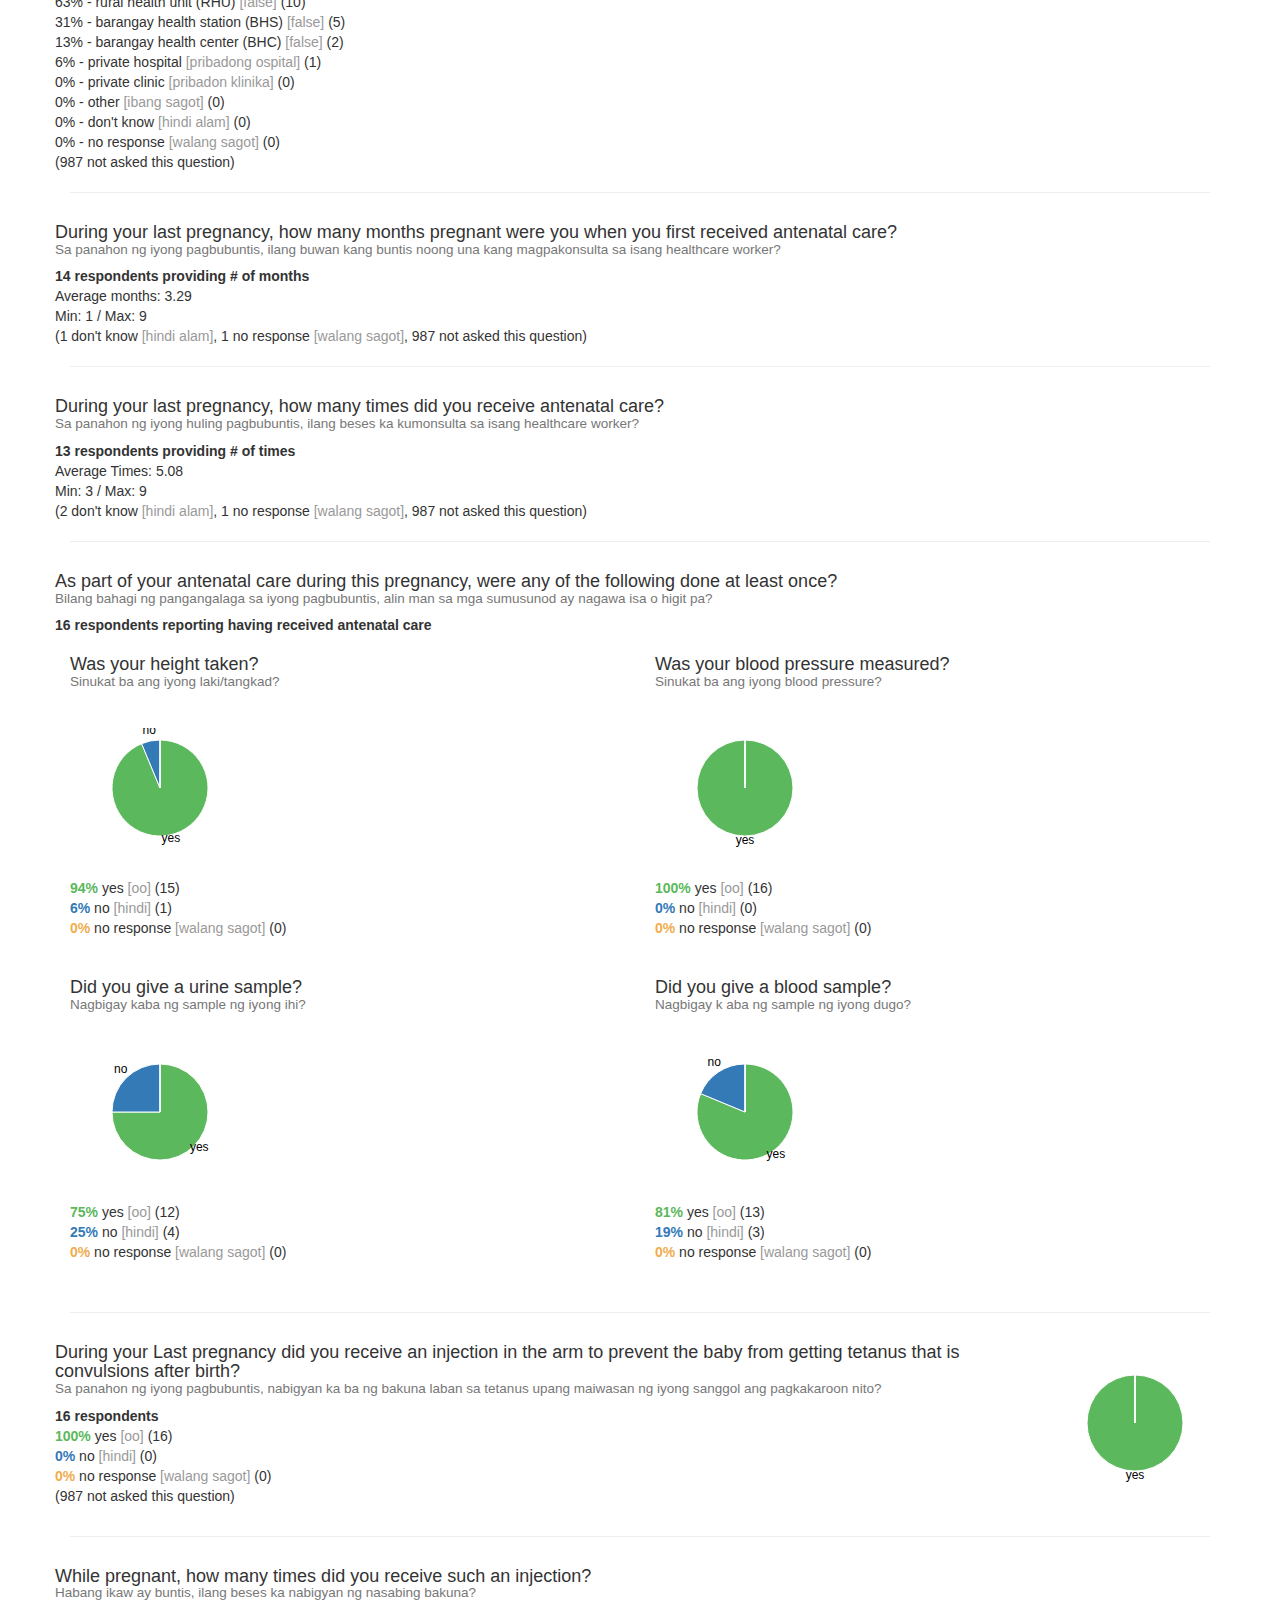
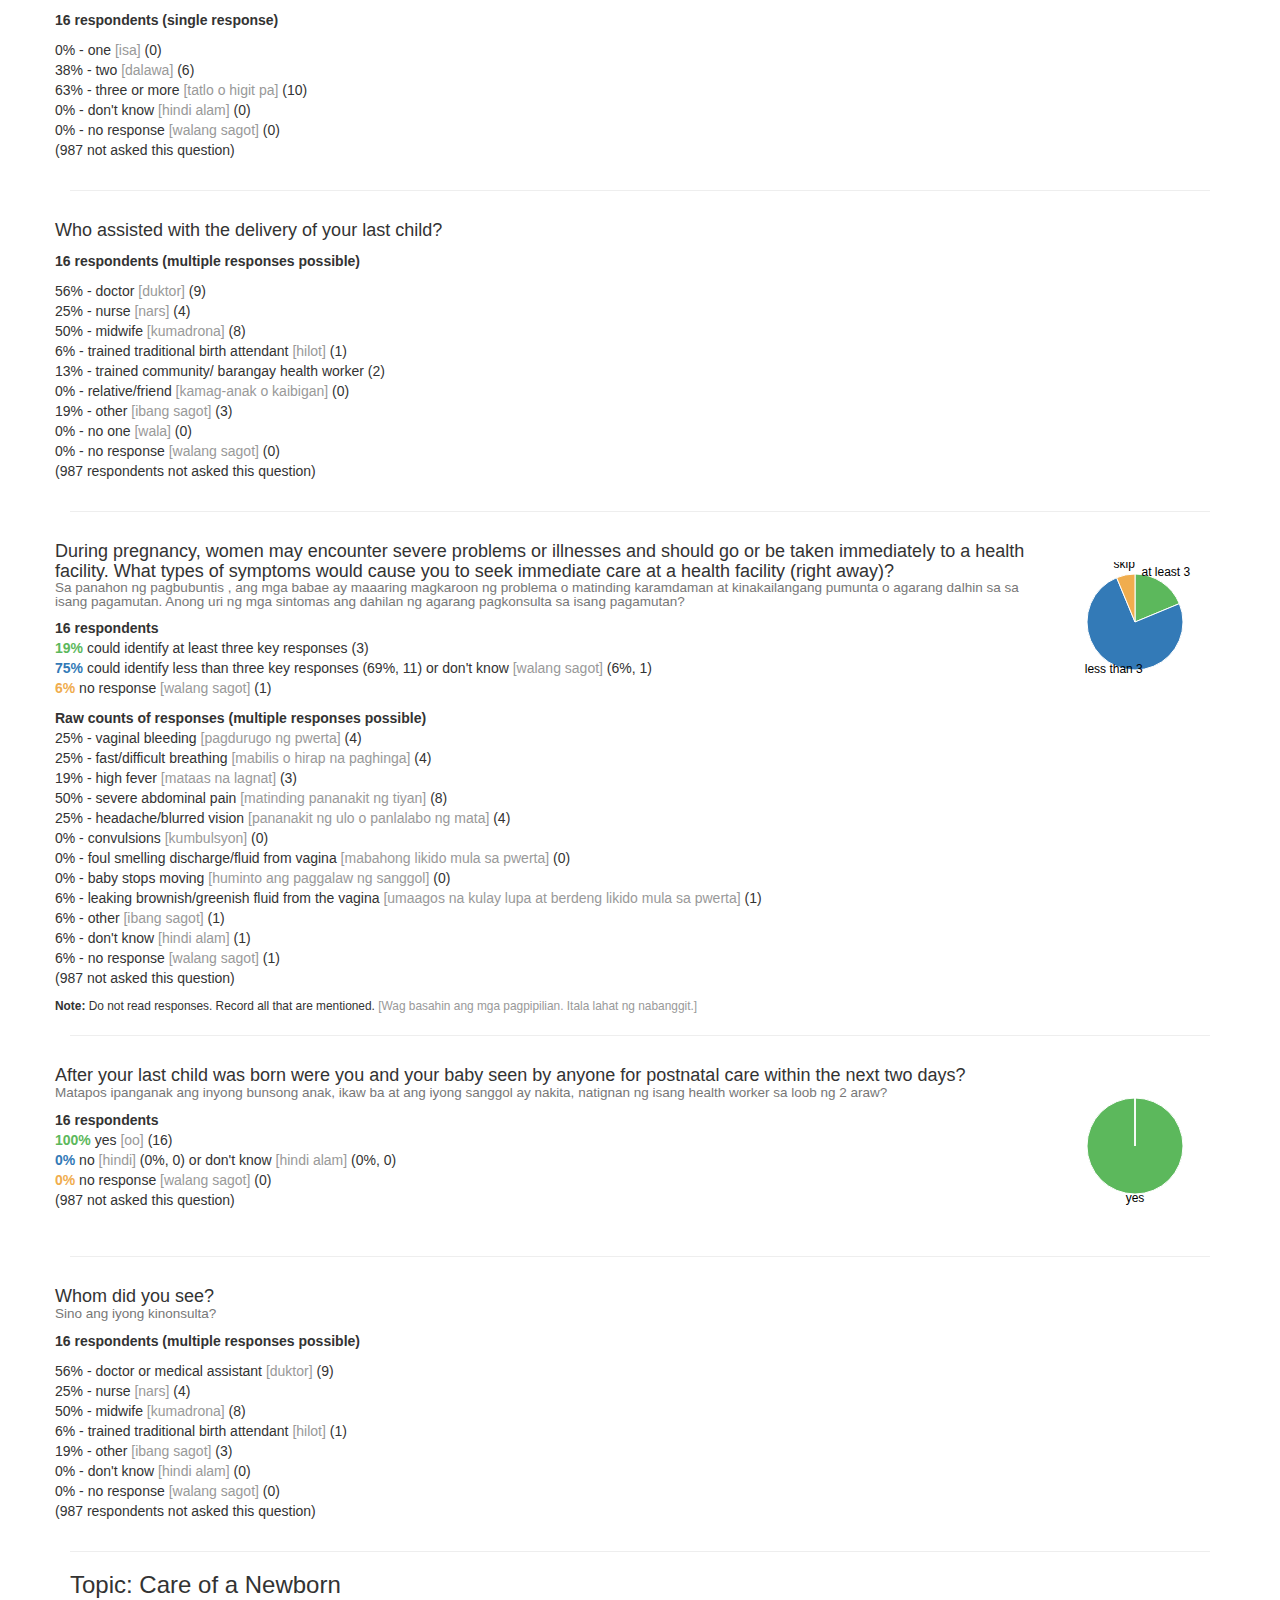
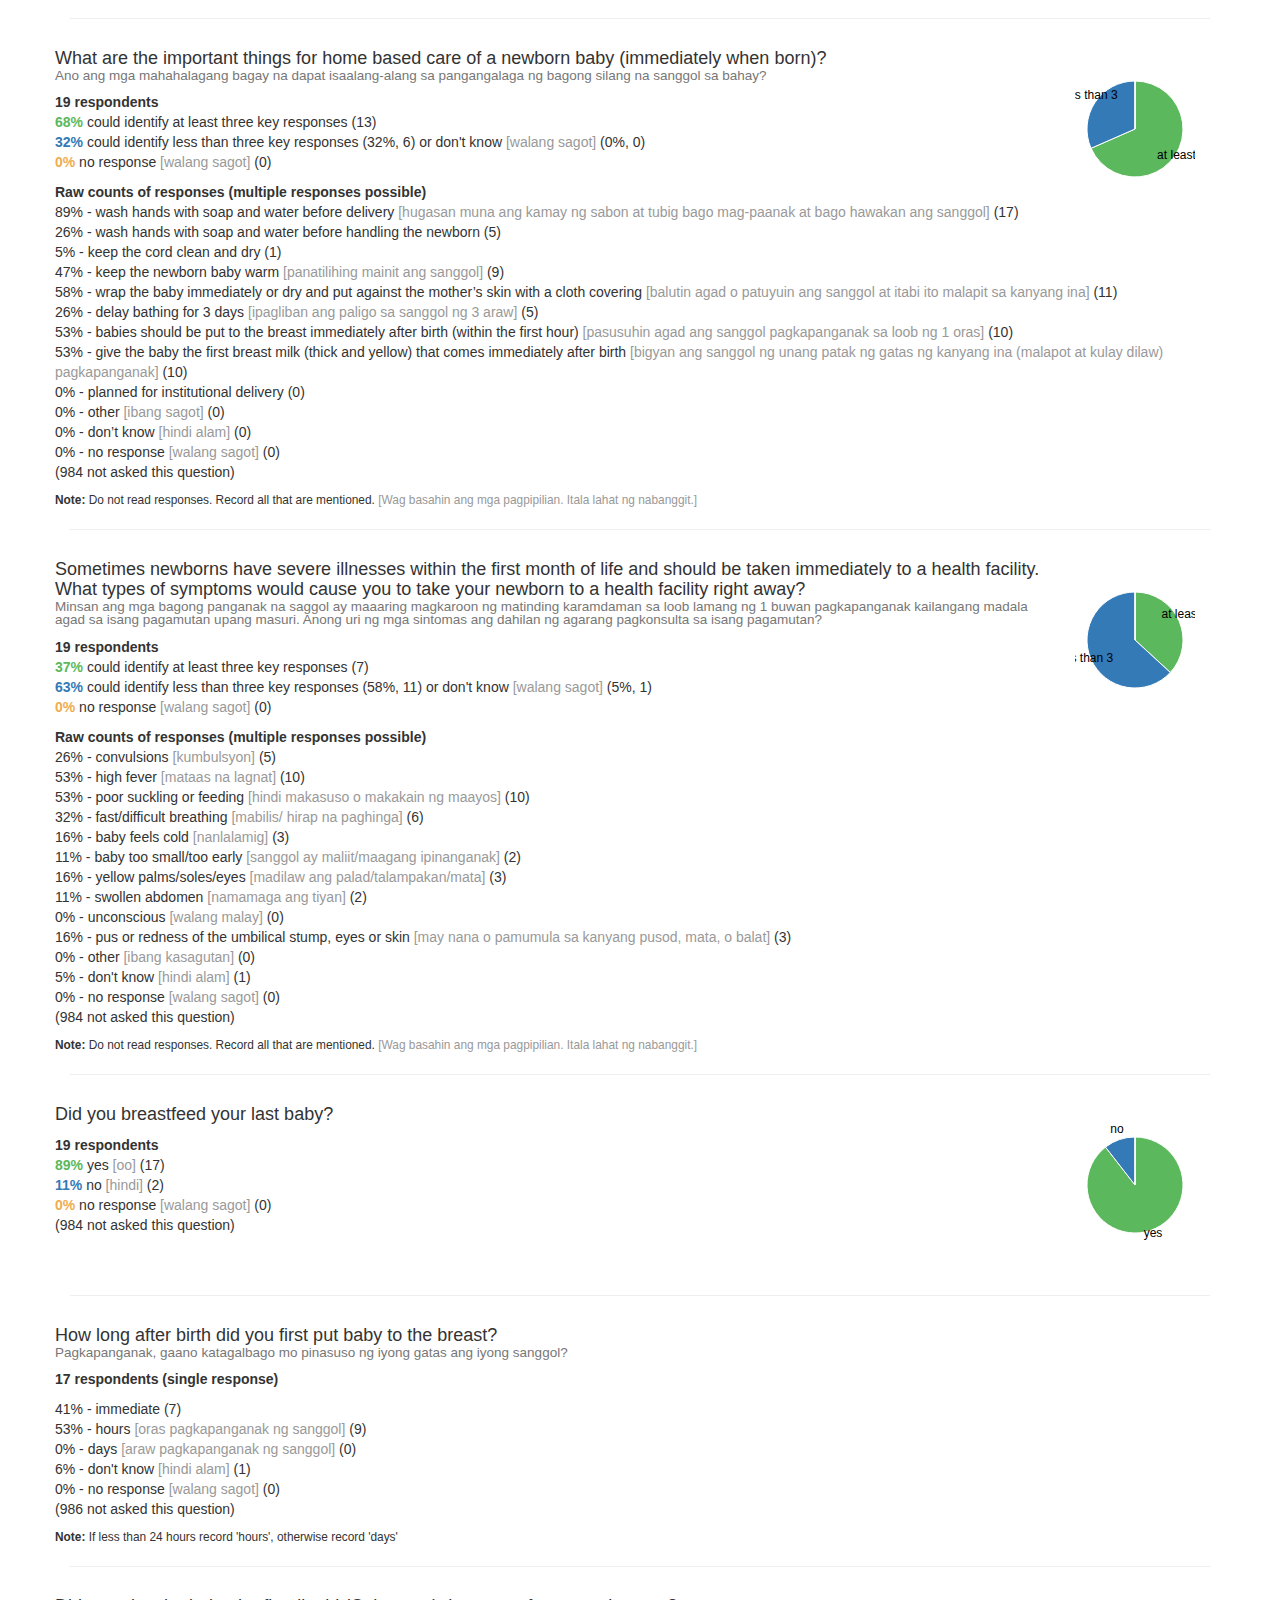
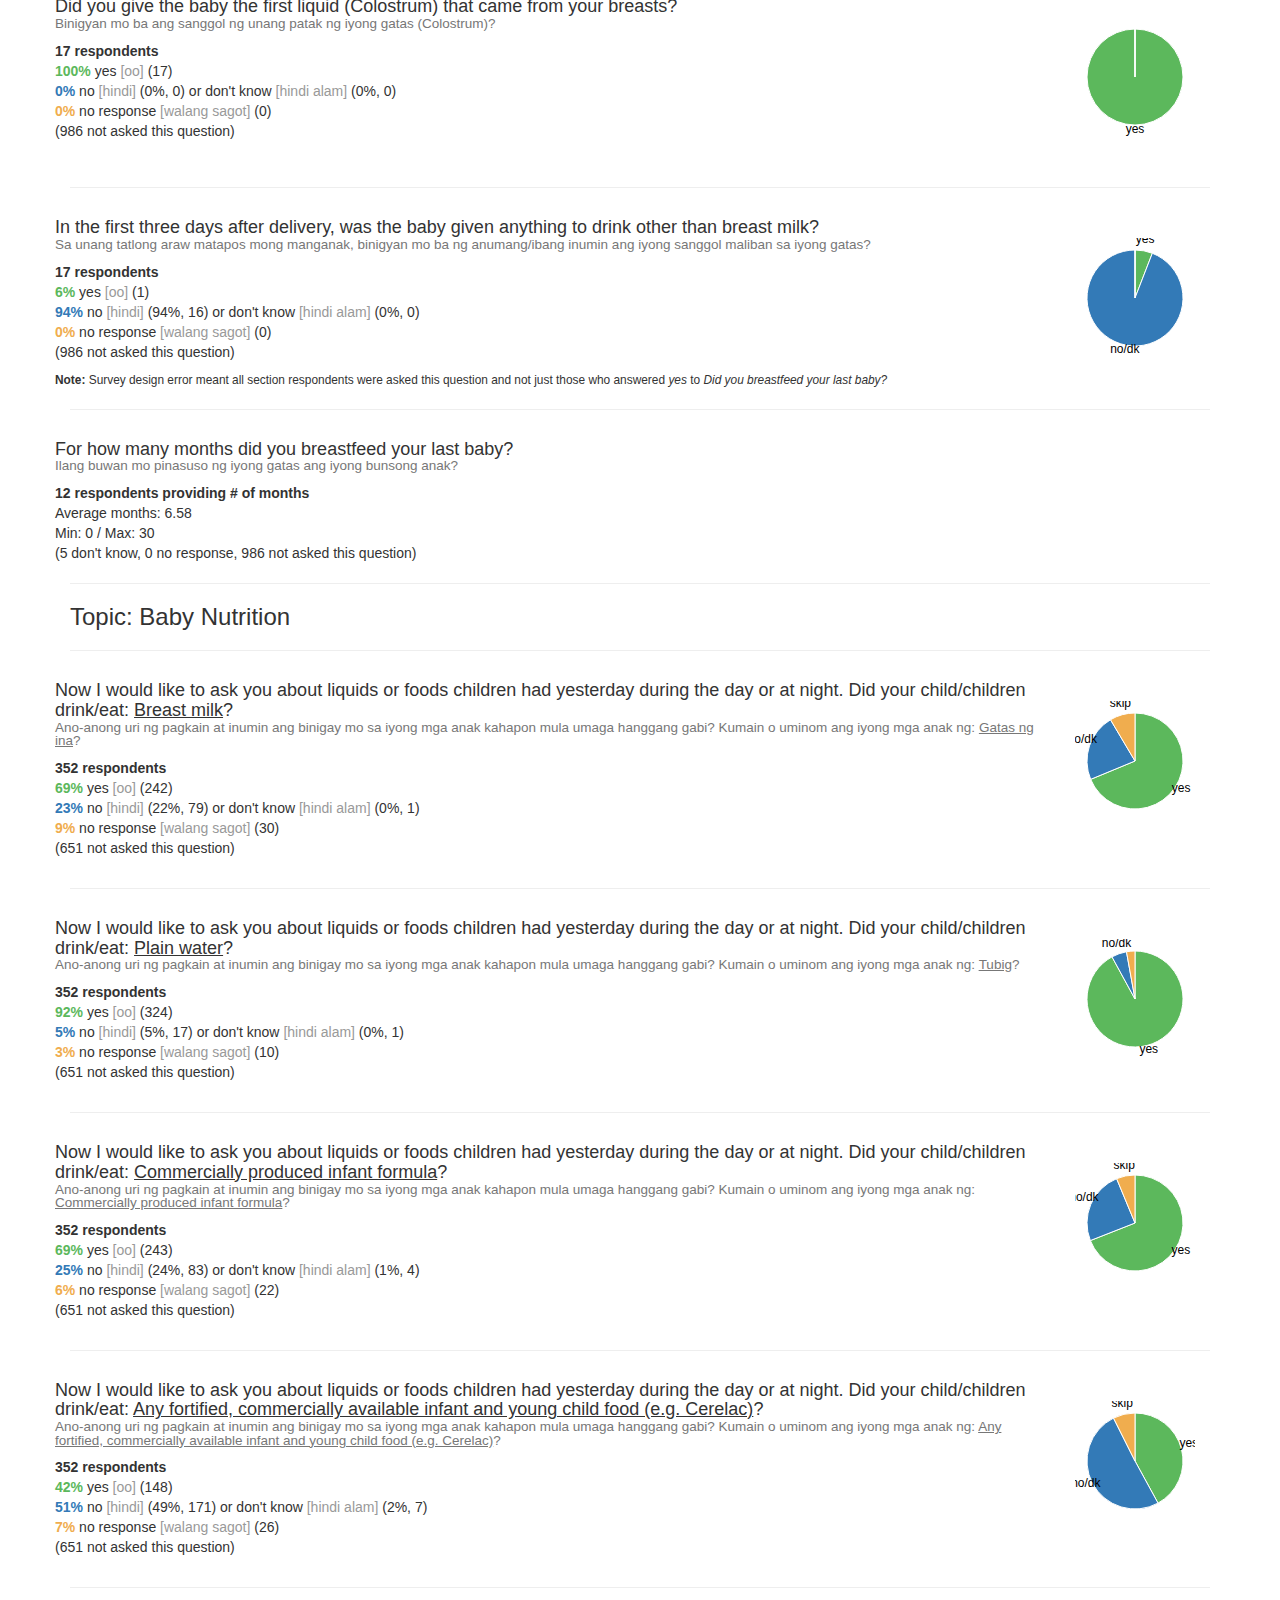
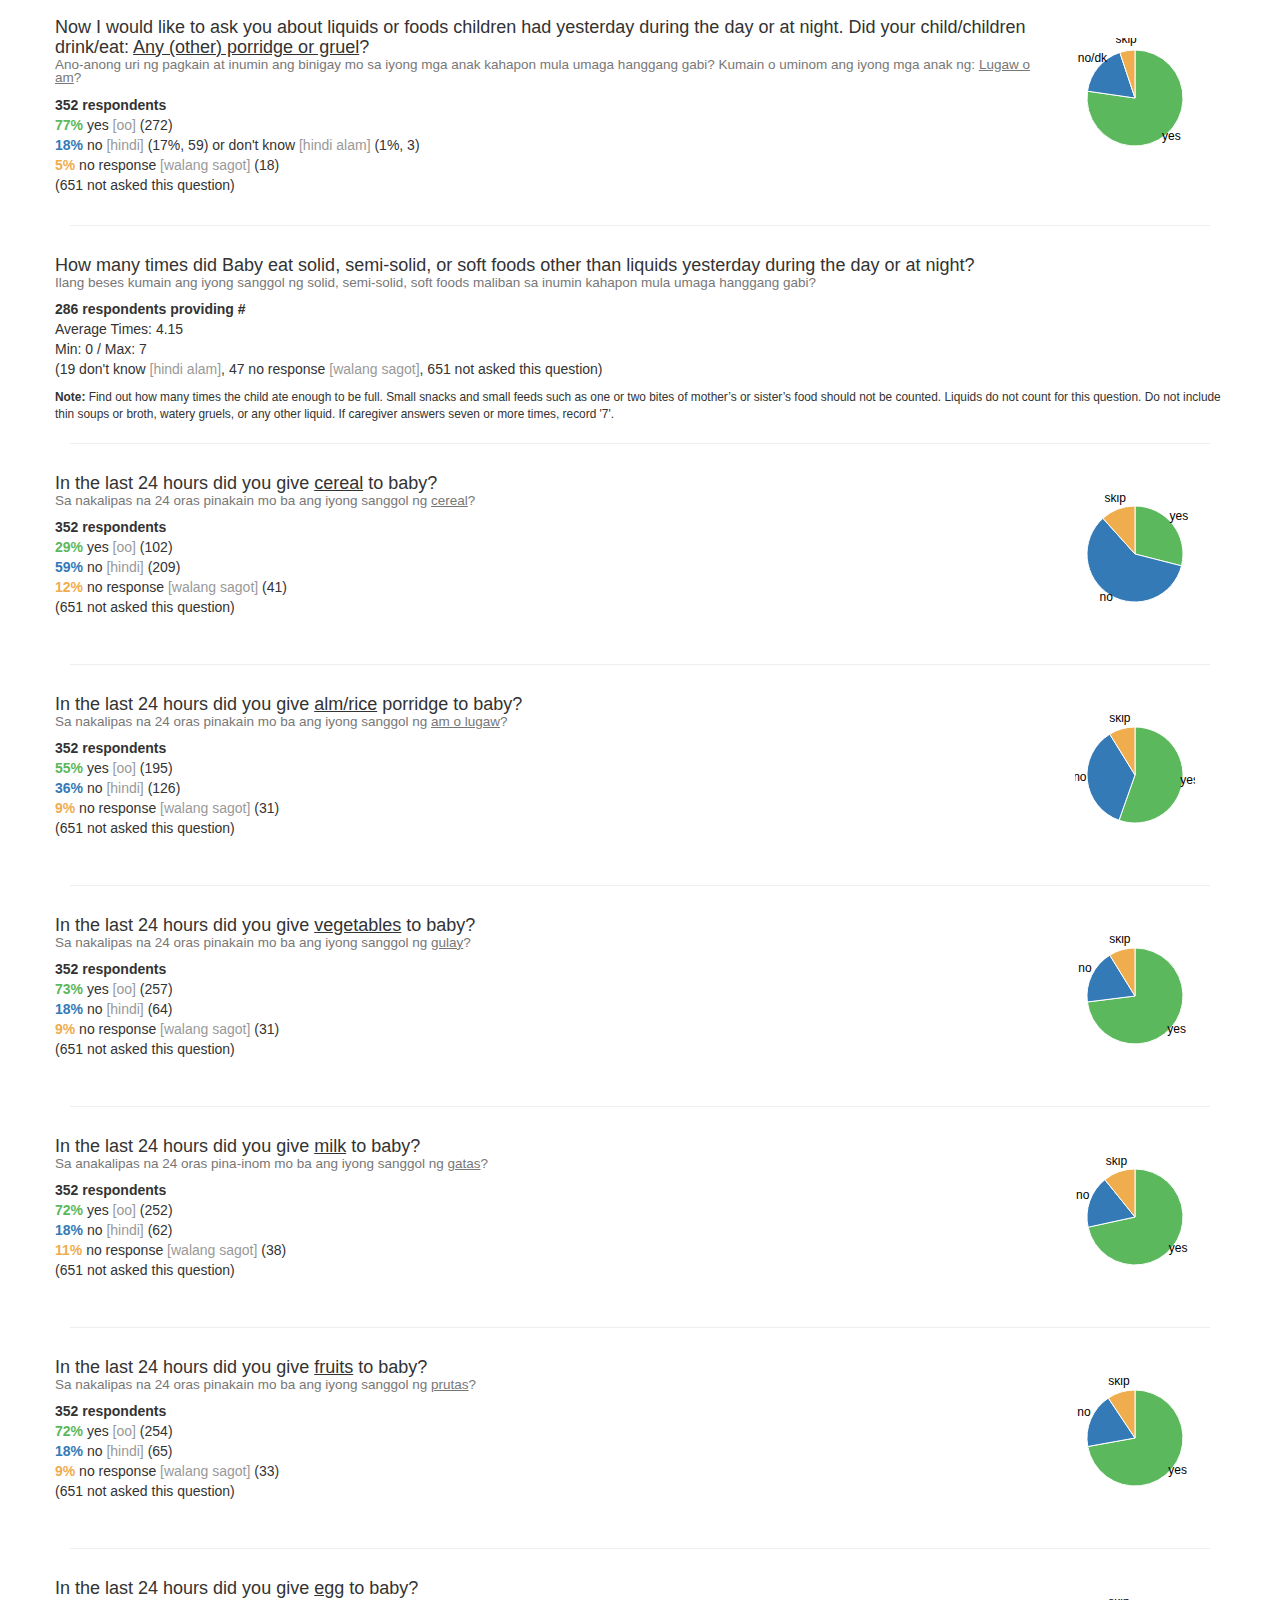
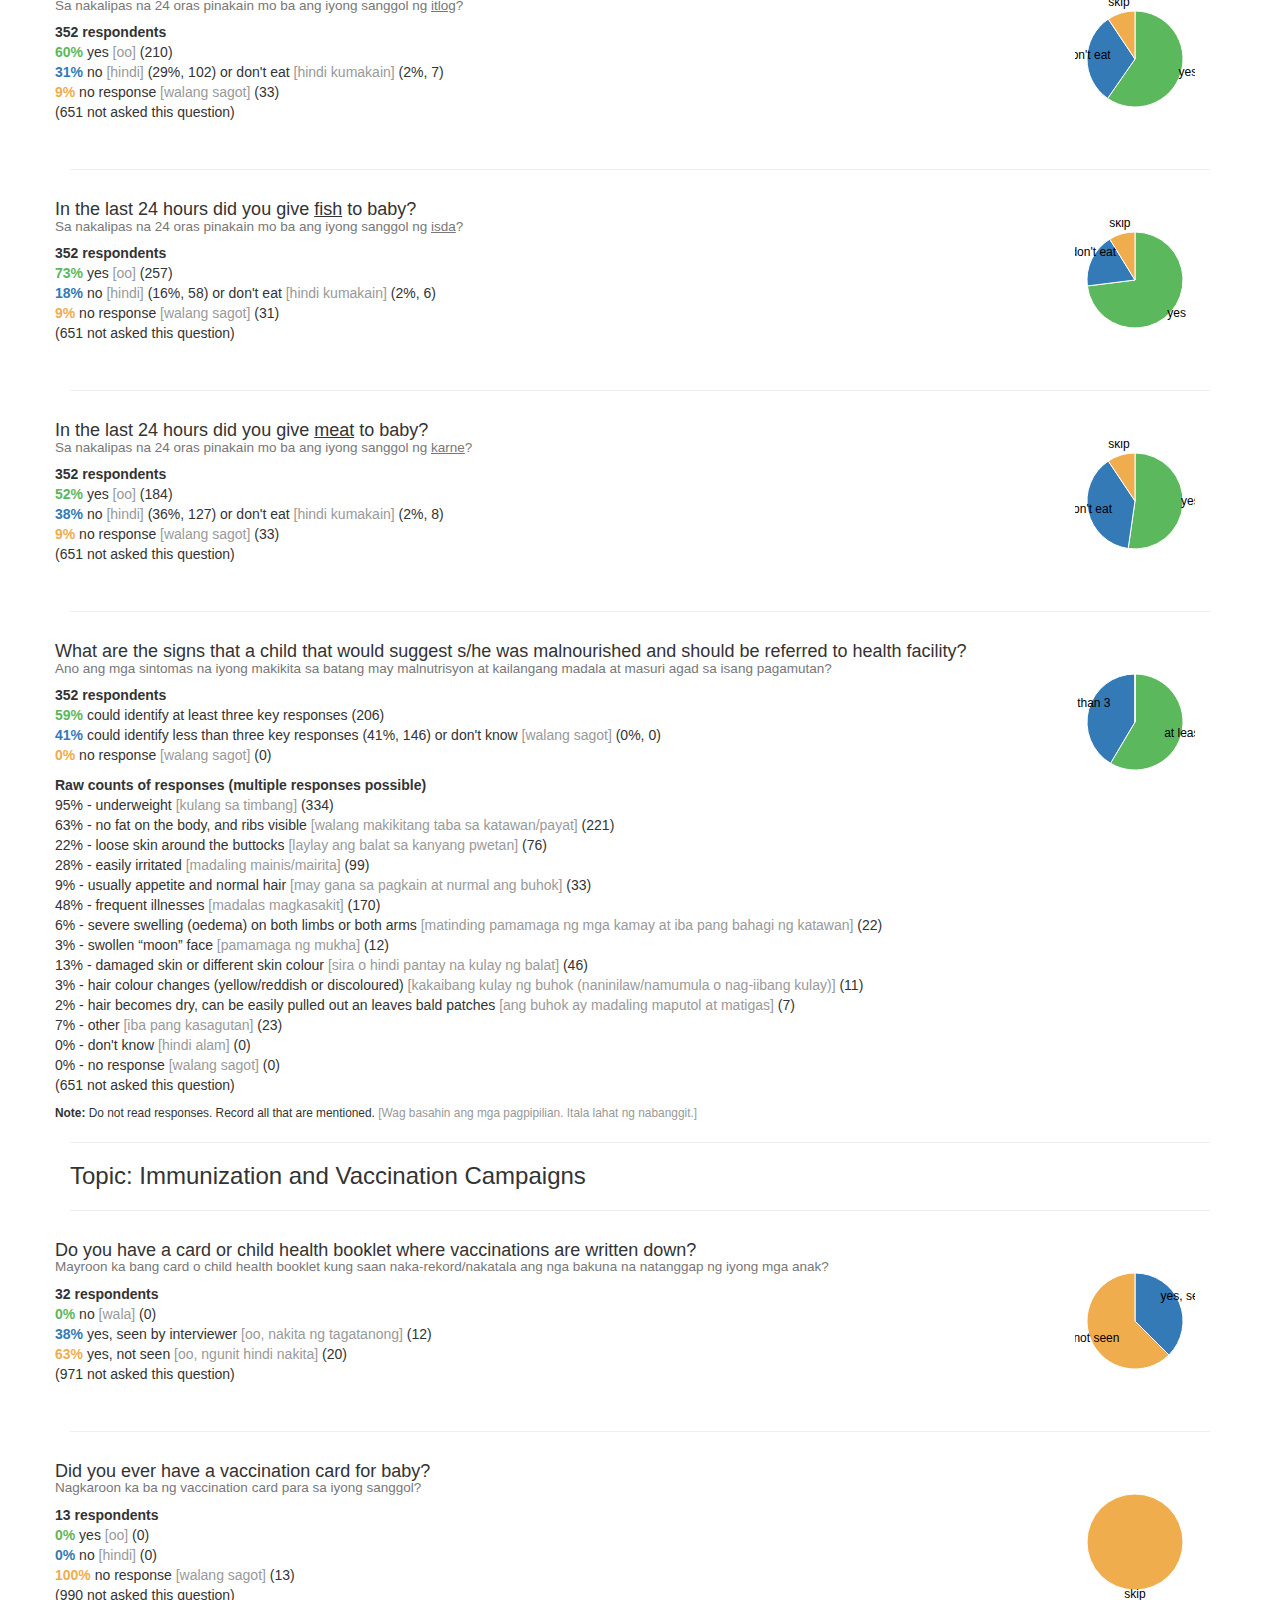
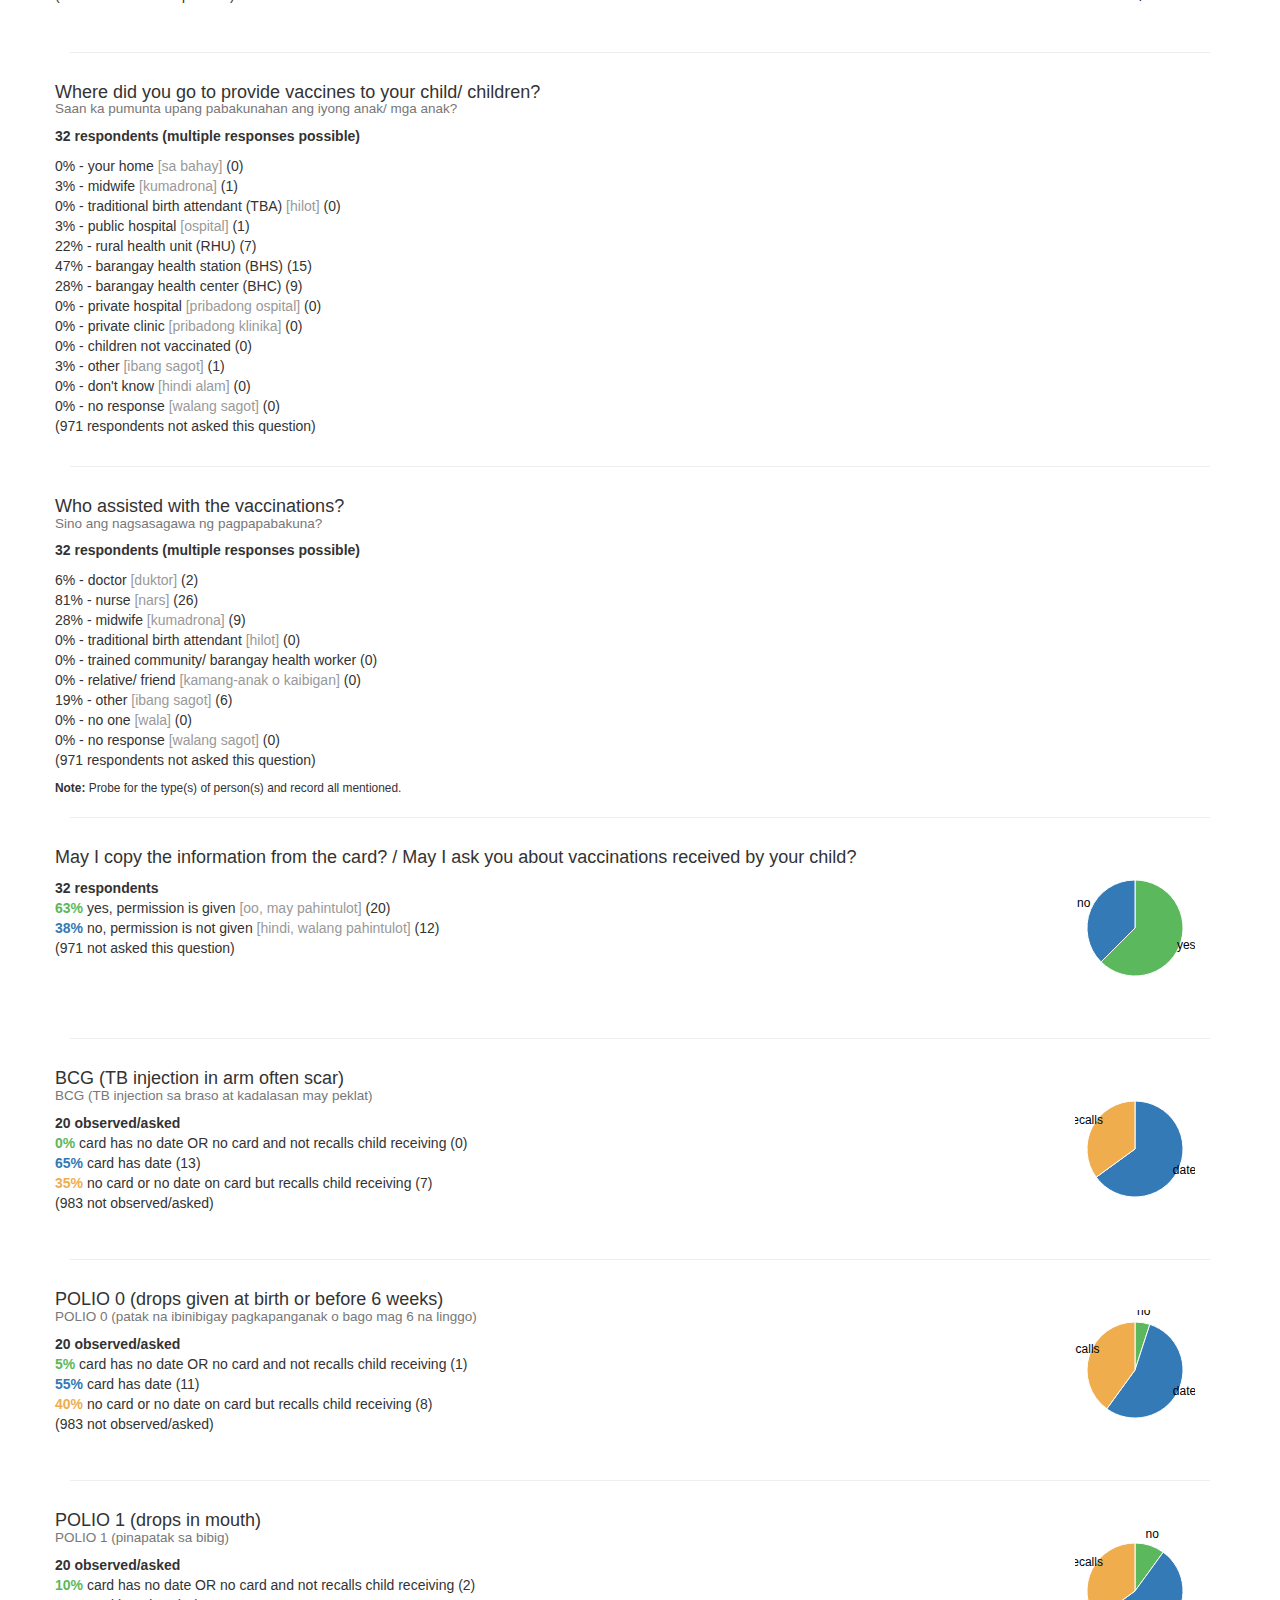
==== commit b8e78f69: "update" ====
--- a/index.html
+++ b/index.html
@@ -78,7 +78,7 @@
         be marked as "Invalid QR Code scanned".
         <br>
         <br>Analysis includes ODK submissions up to
-        <strong>15th August 2016</strong>. Please submit questions or feedback by
+        <strong>14th September 2016</strong>. Please submit questions or feedback by
         <a href="mailto:charles.ranby@ifrc.org" target="_blank" title="charles.ranby@ifrc.org">email</a>.</p>
       <hr class="divider">
       <strong>Topics:</strong>
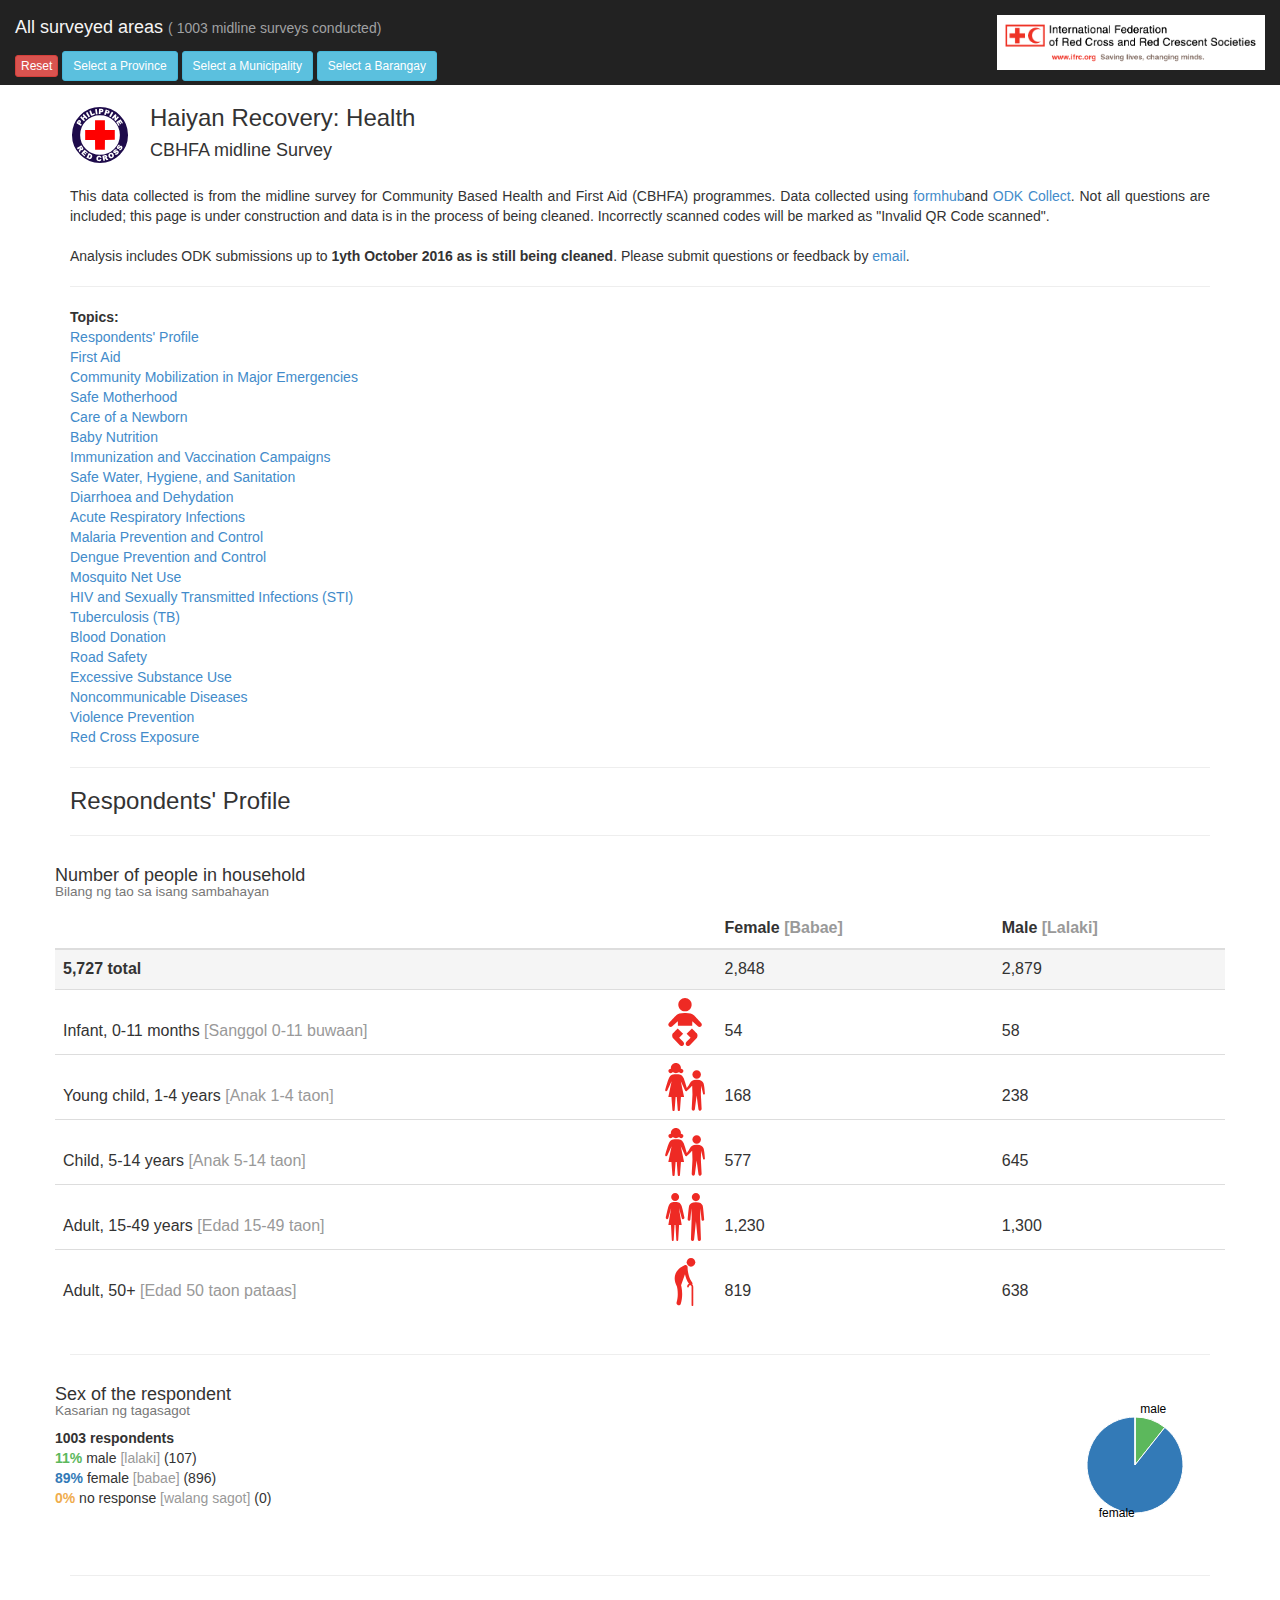
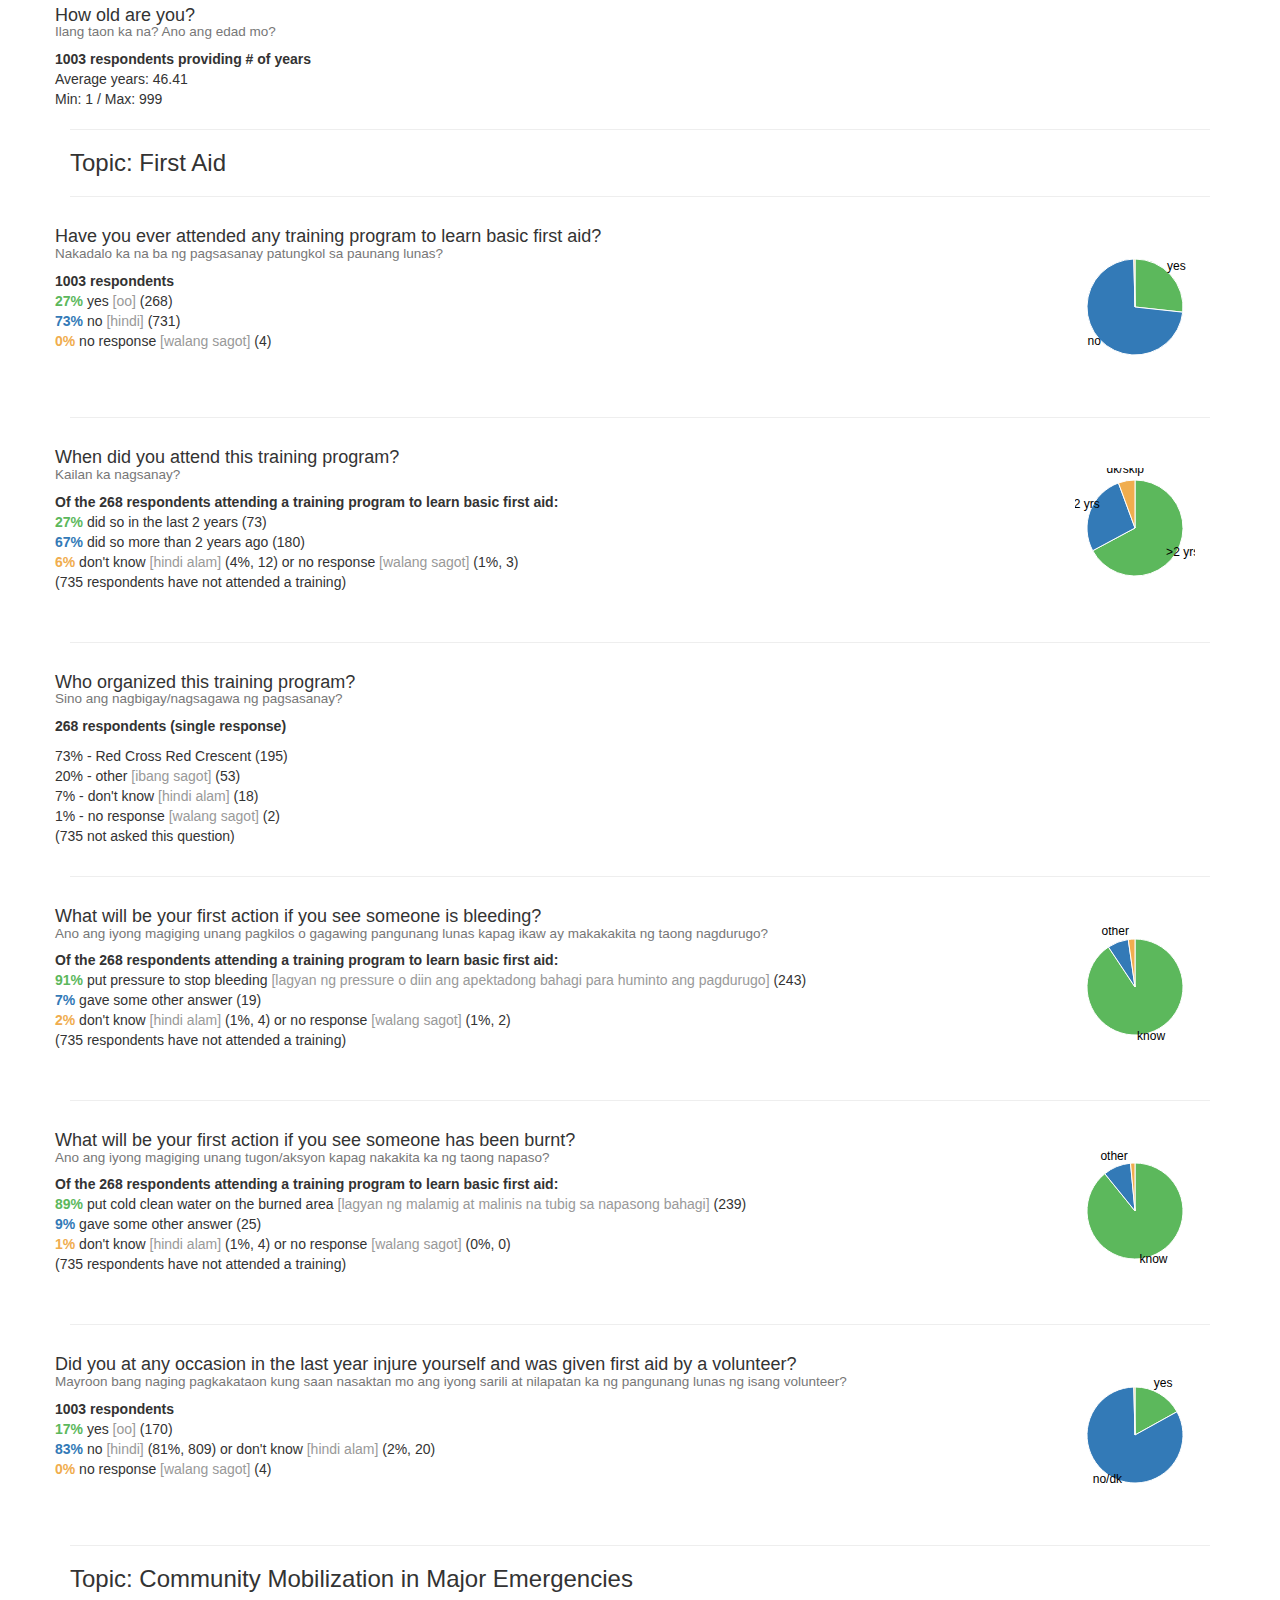
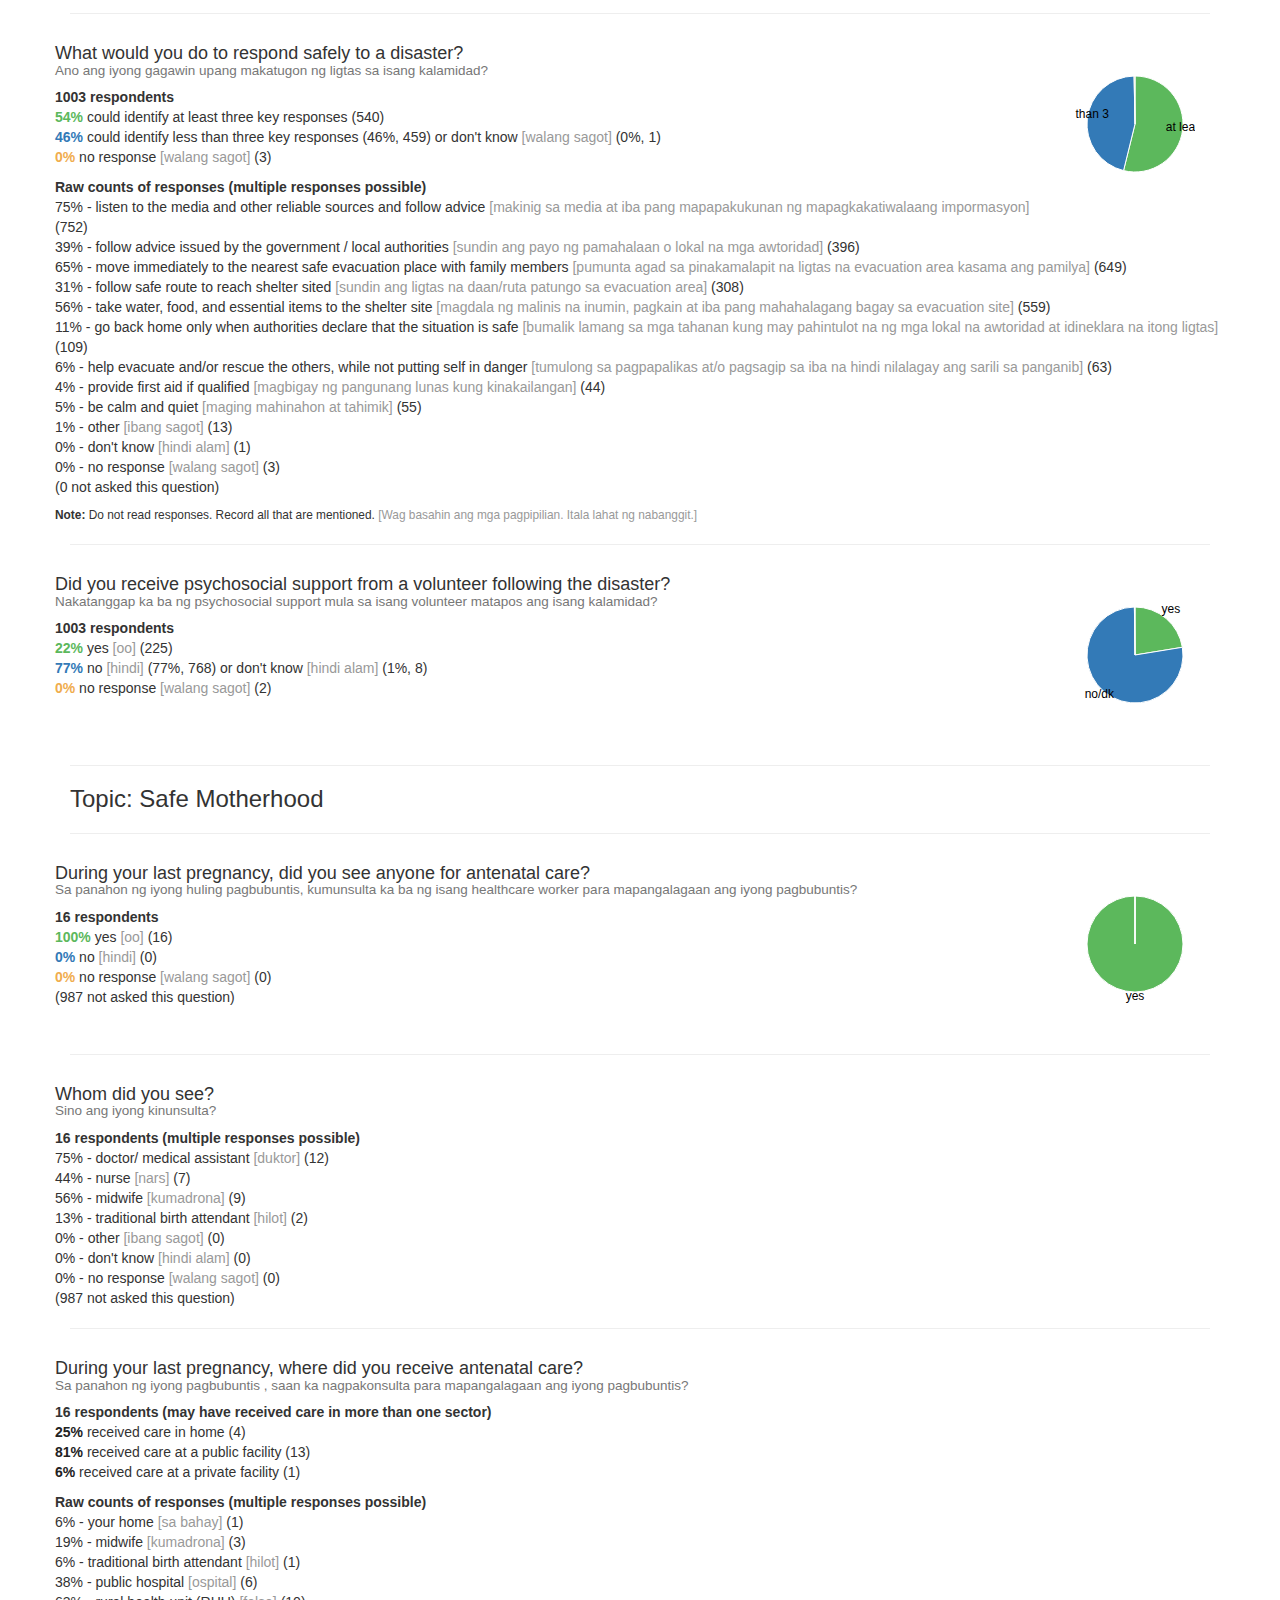
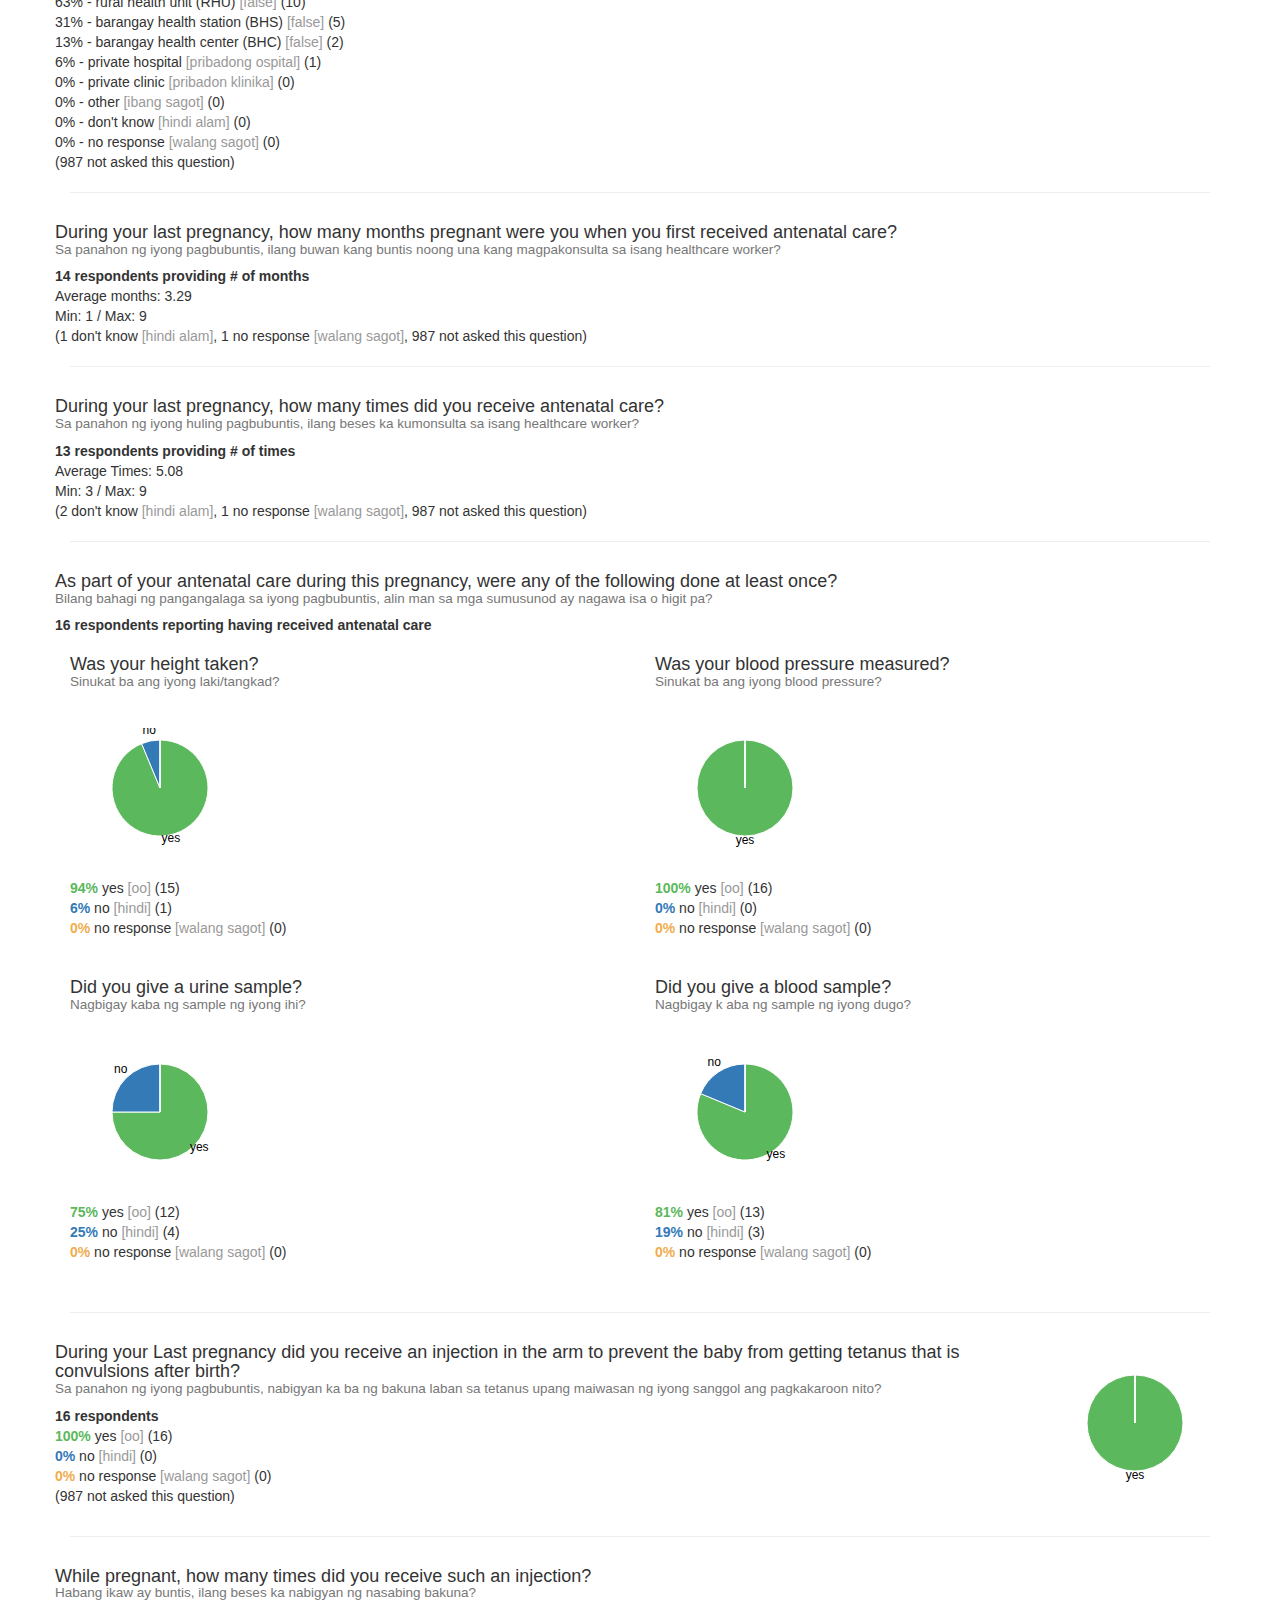
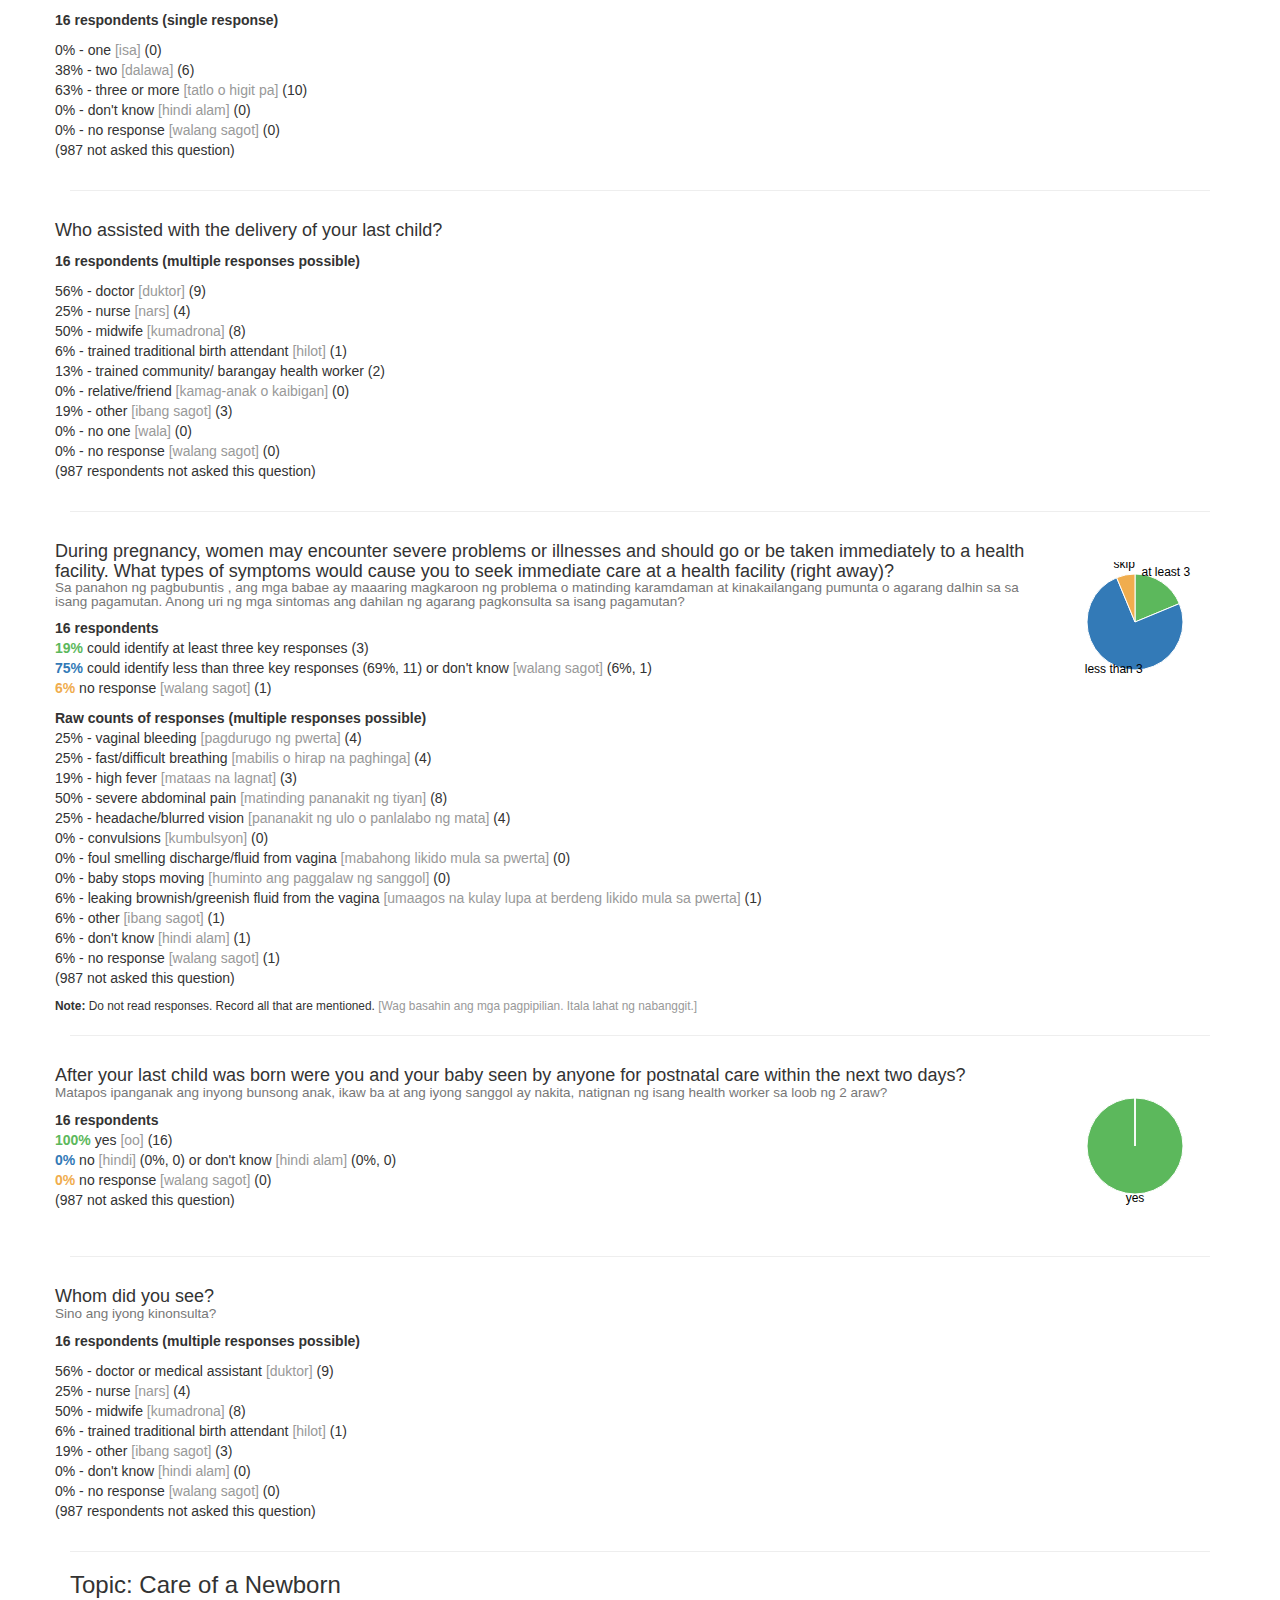
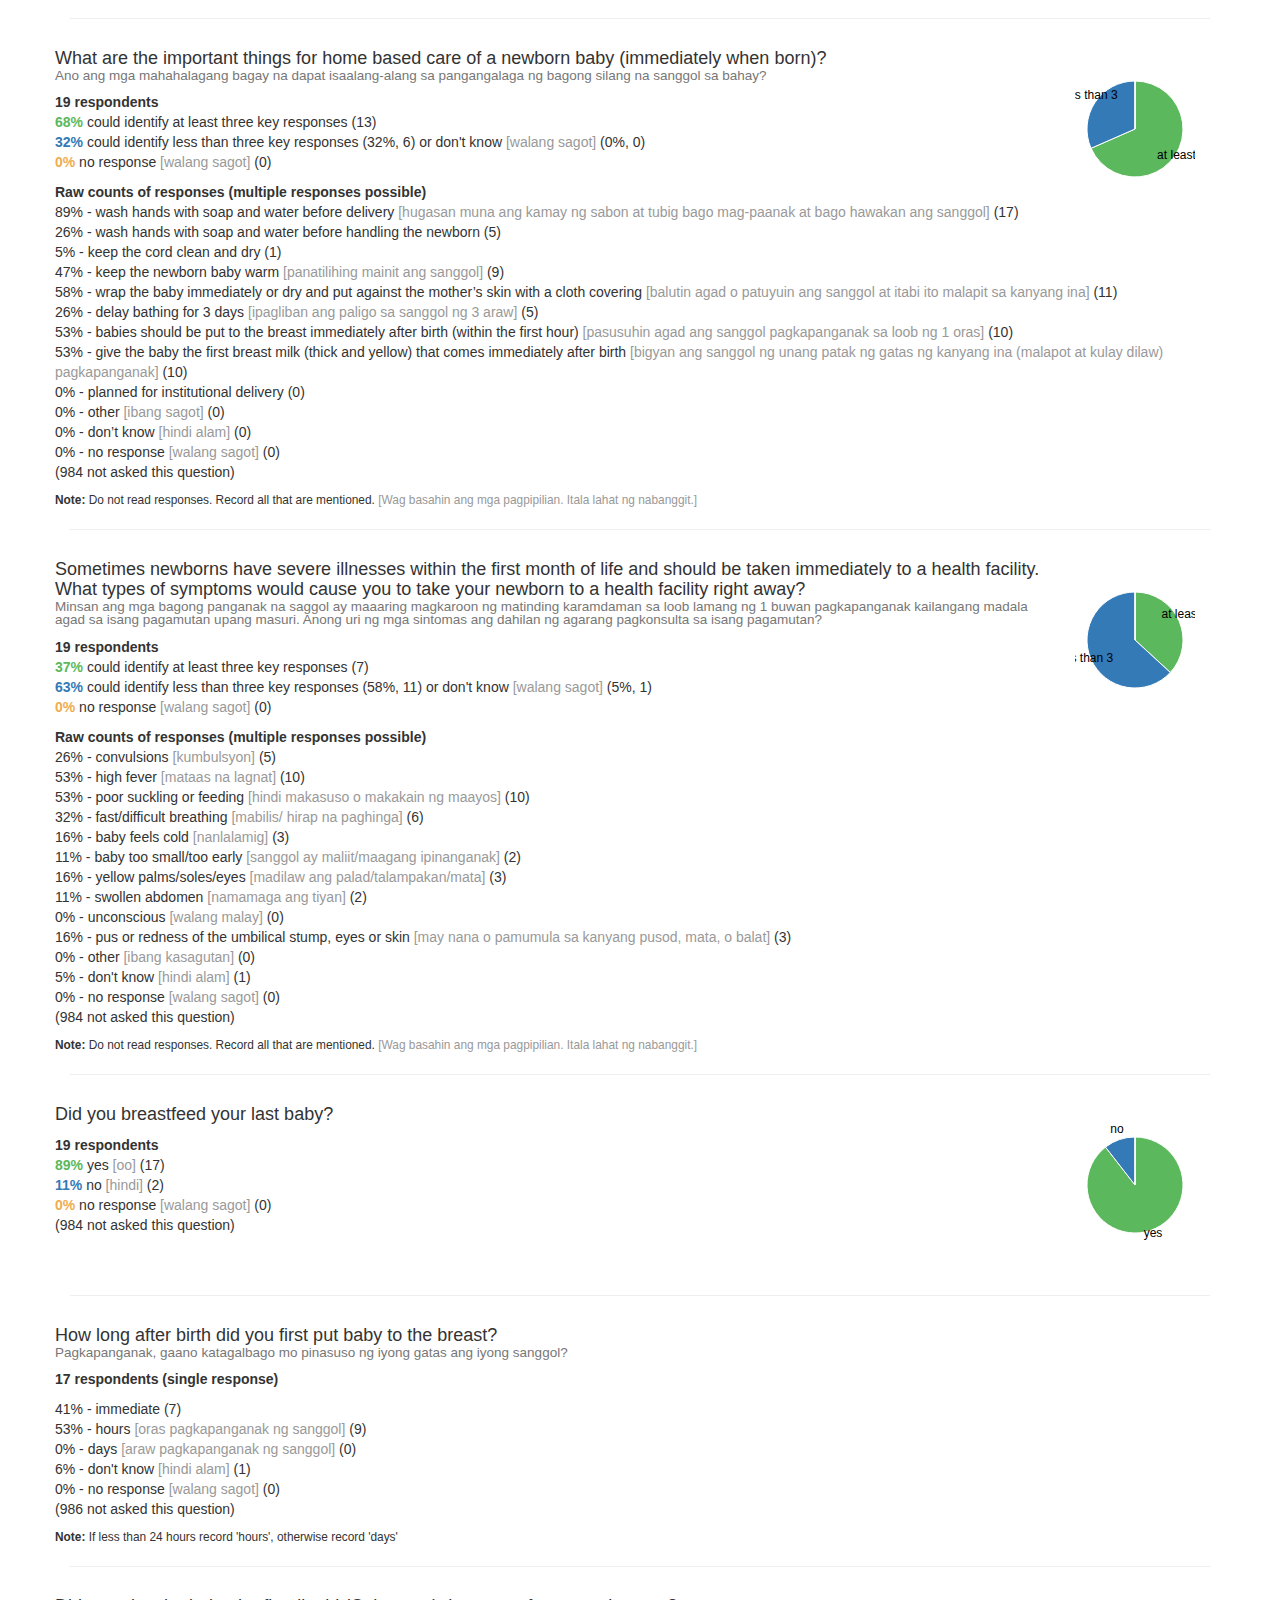
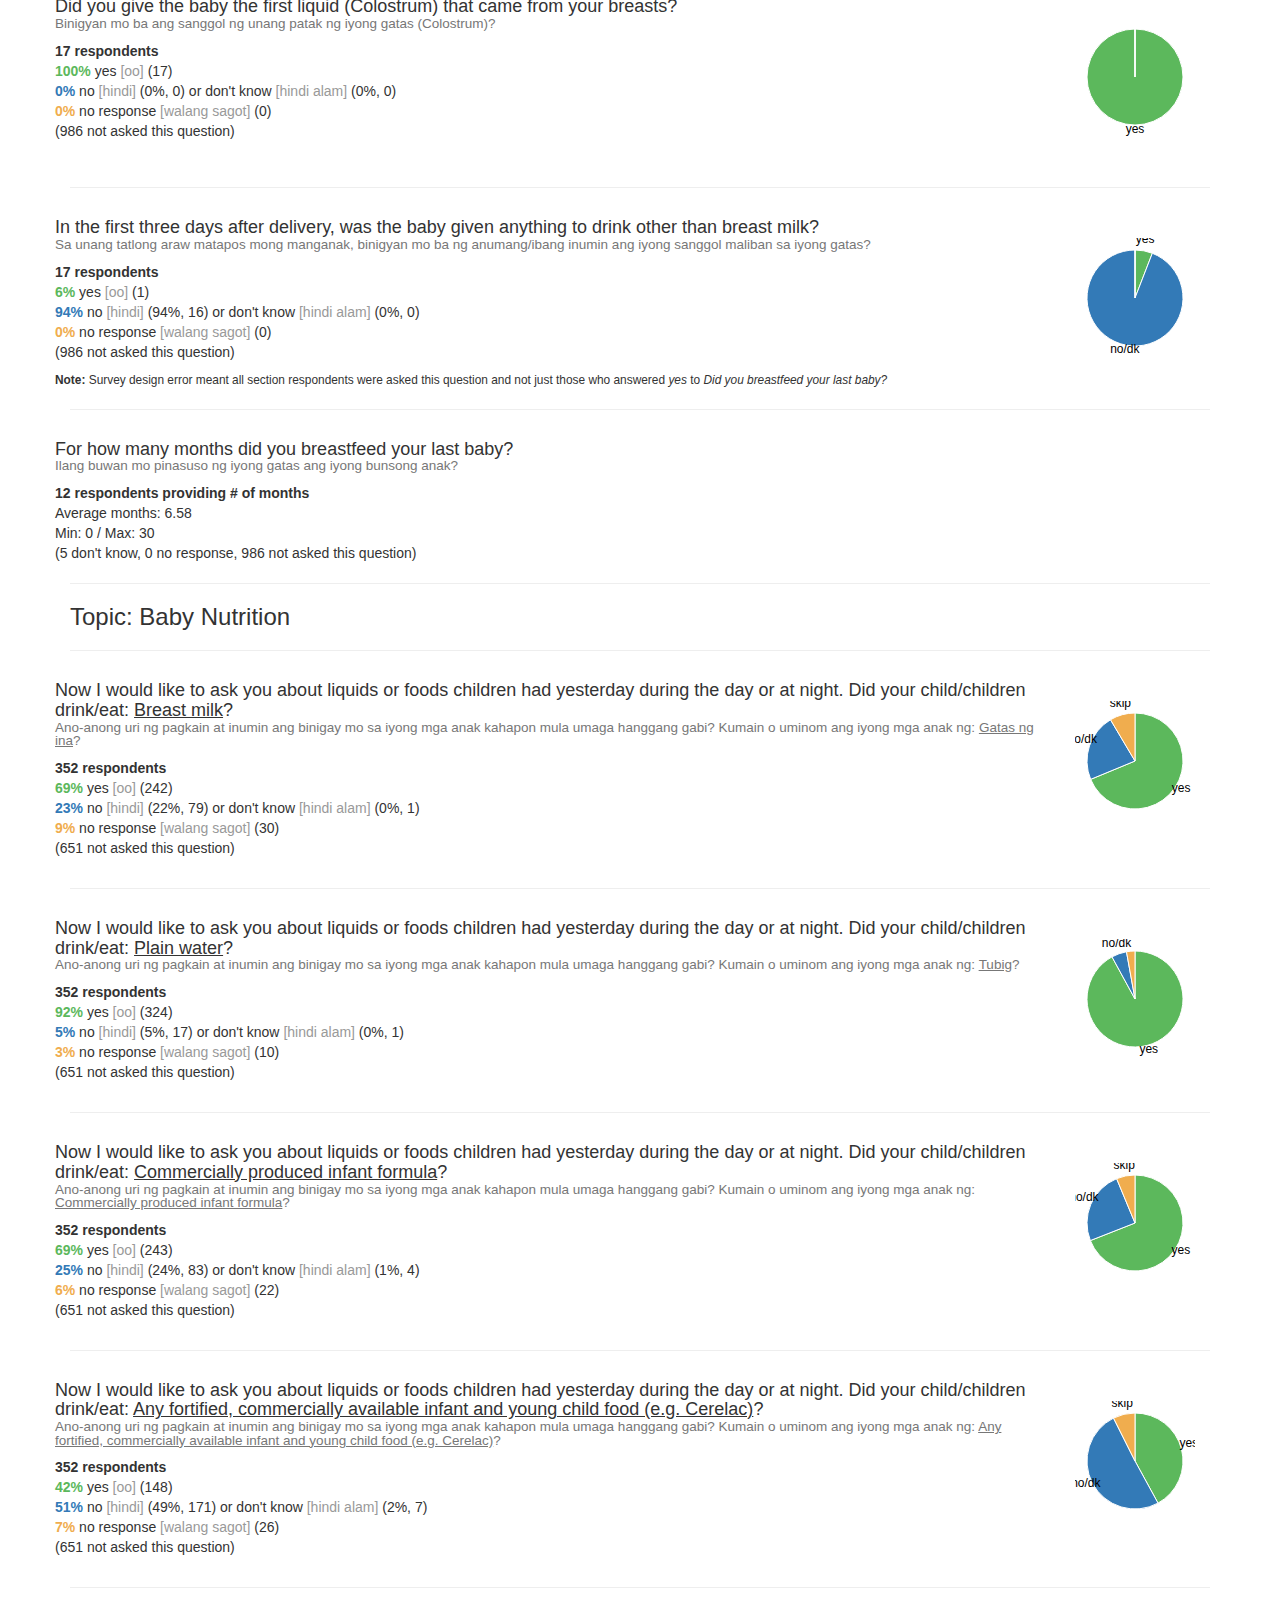
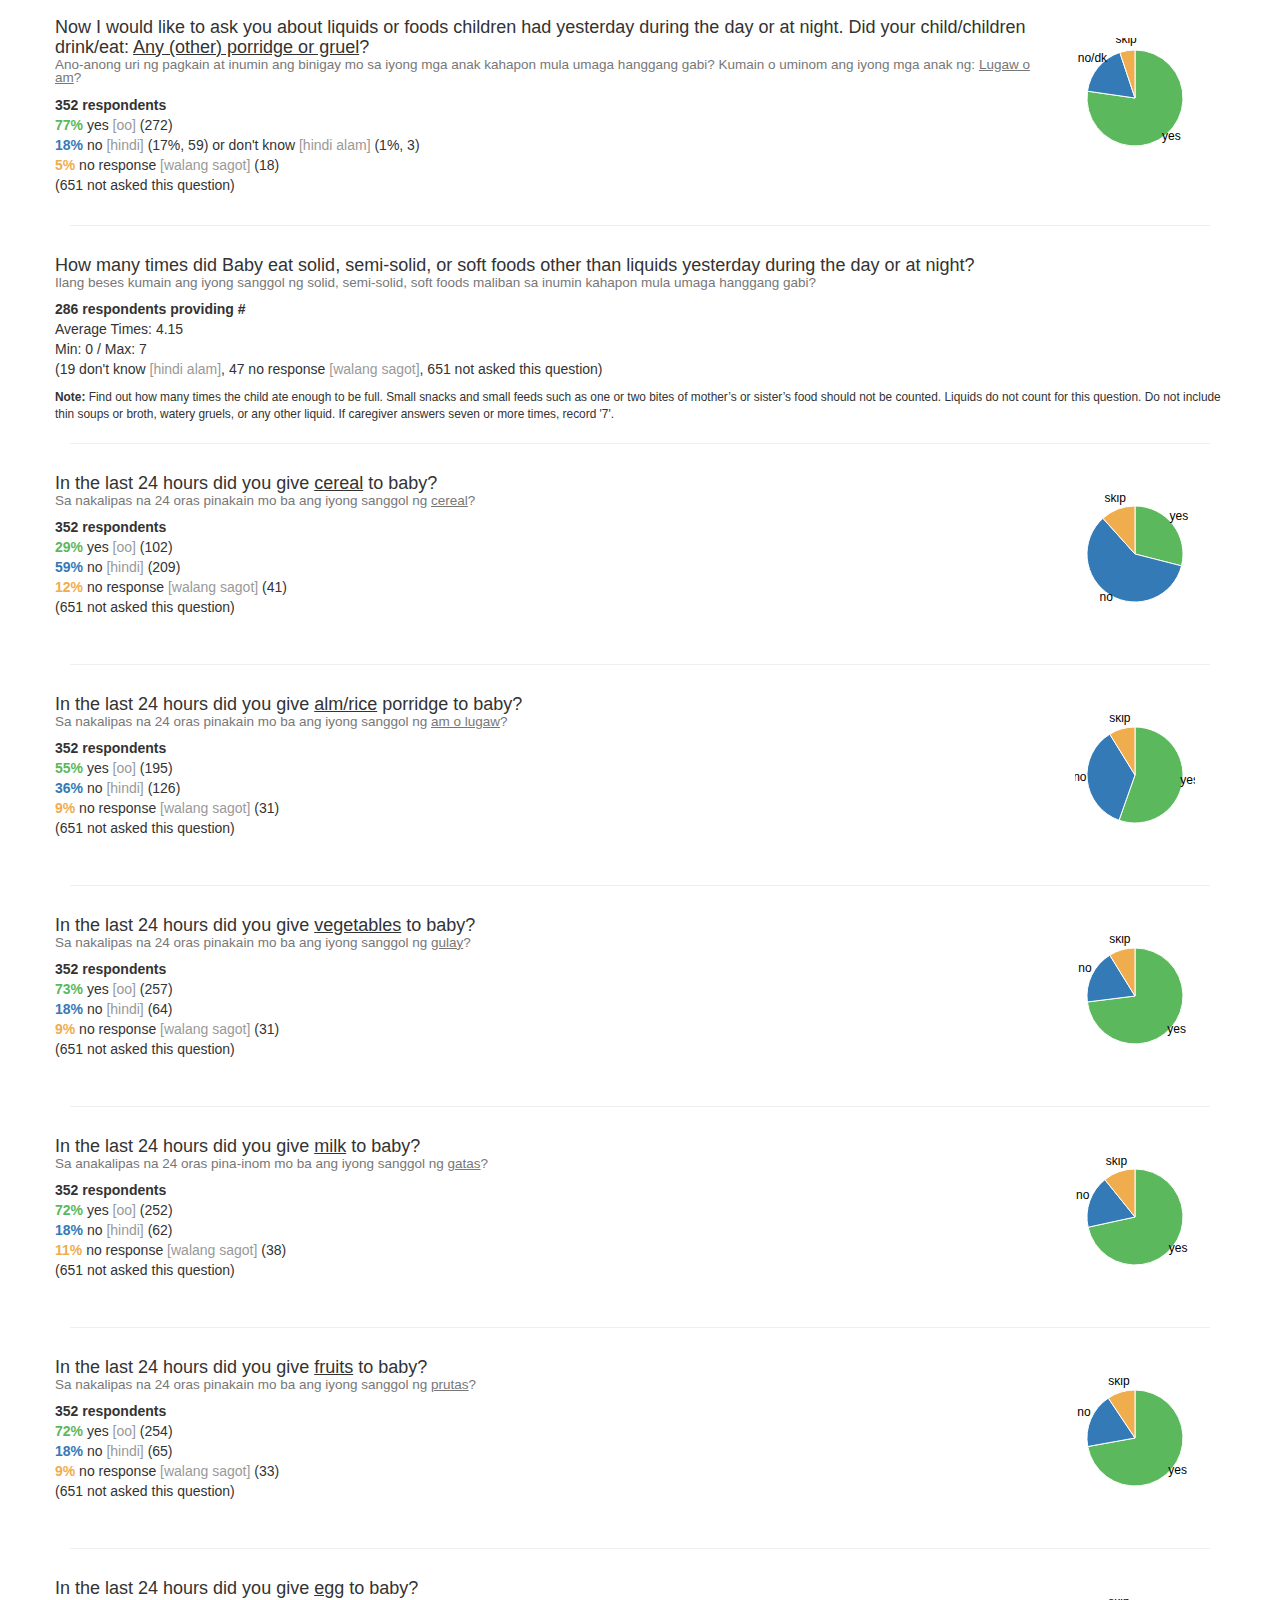
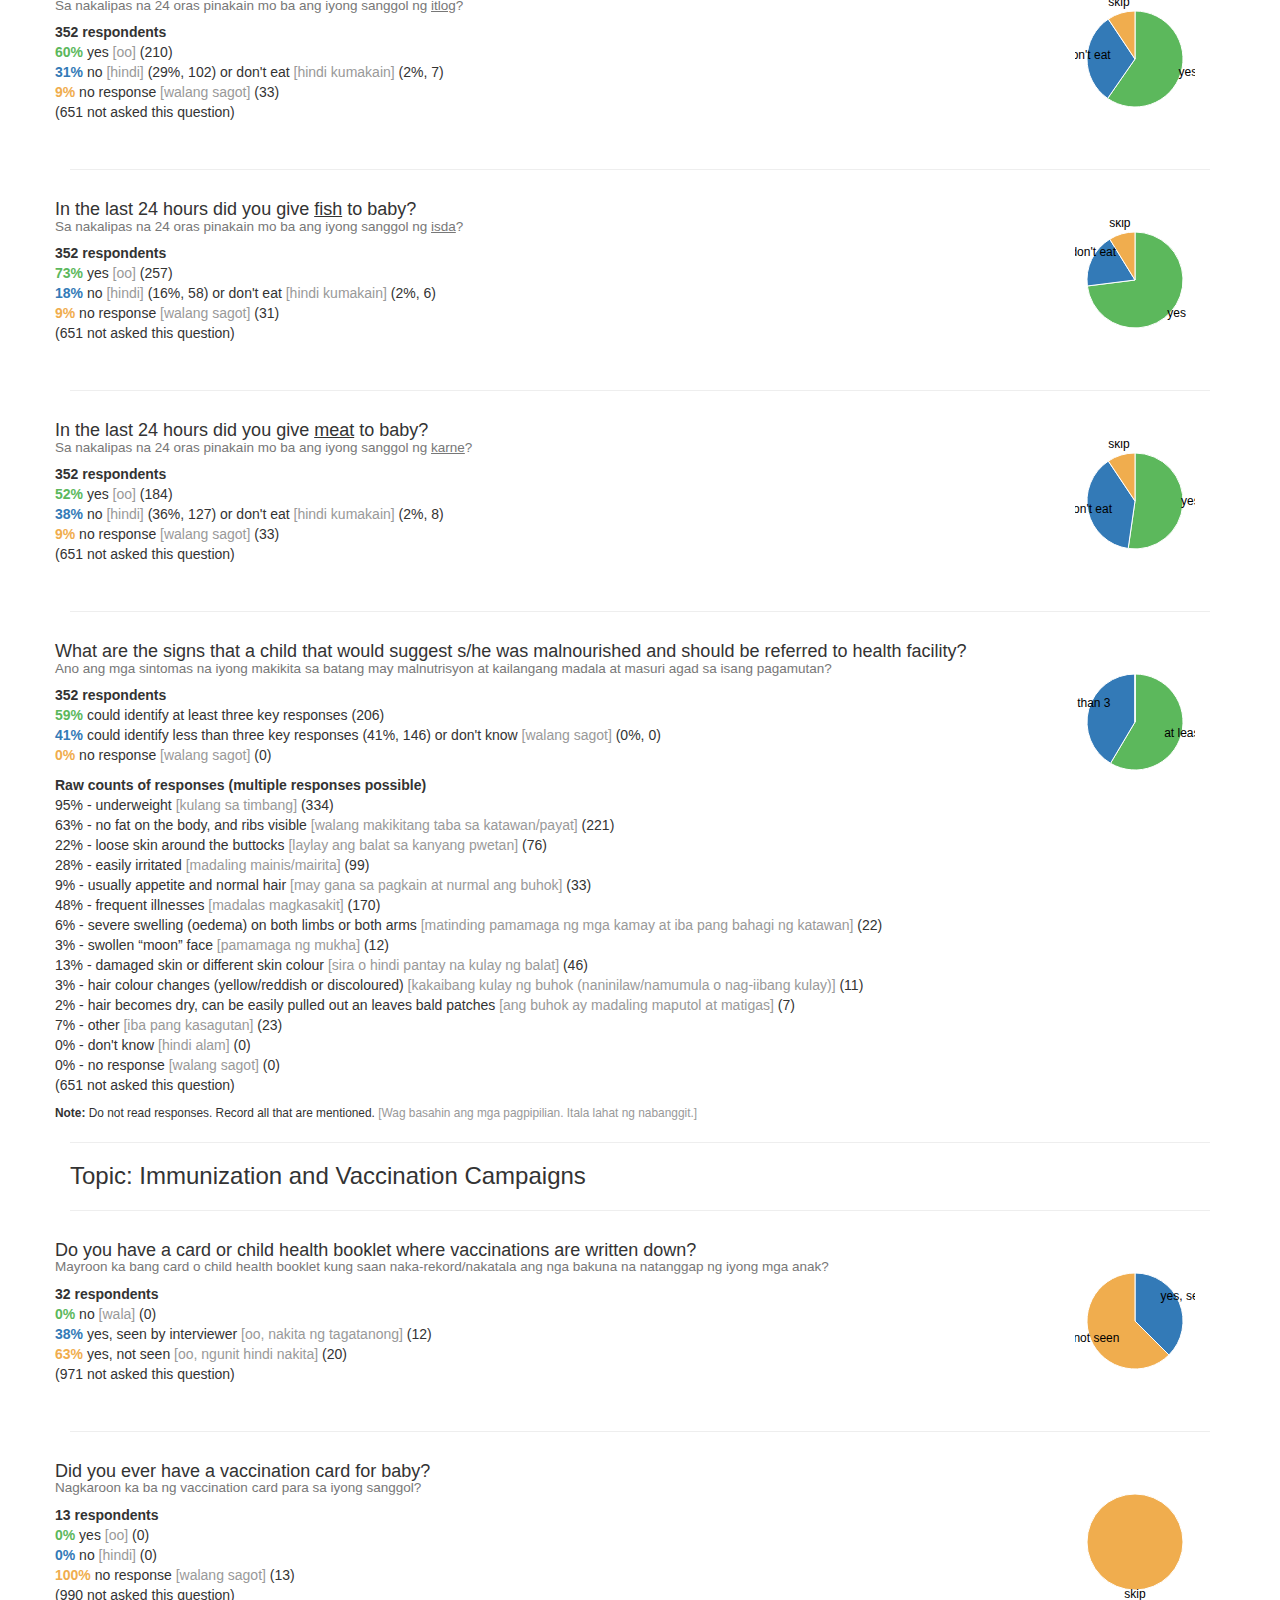
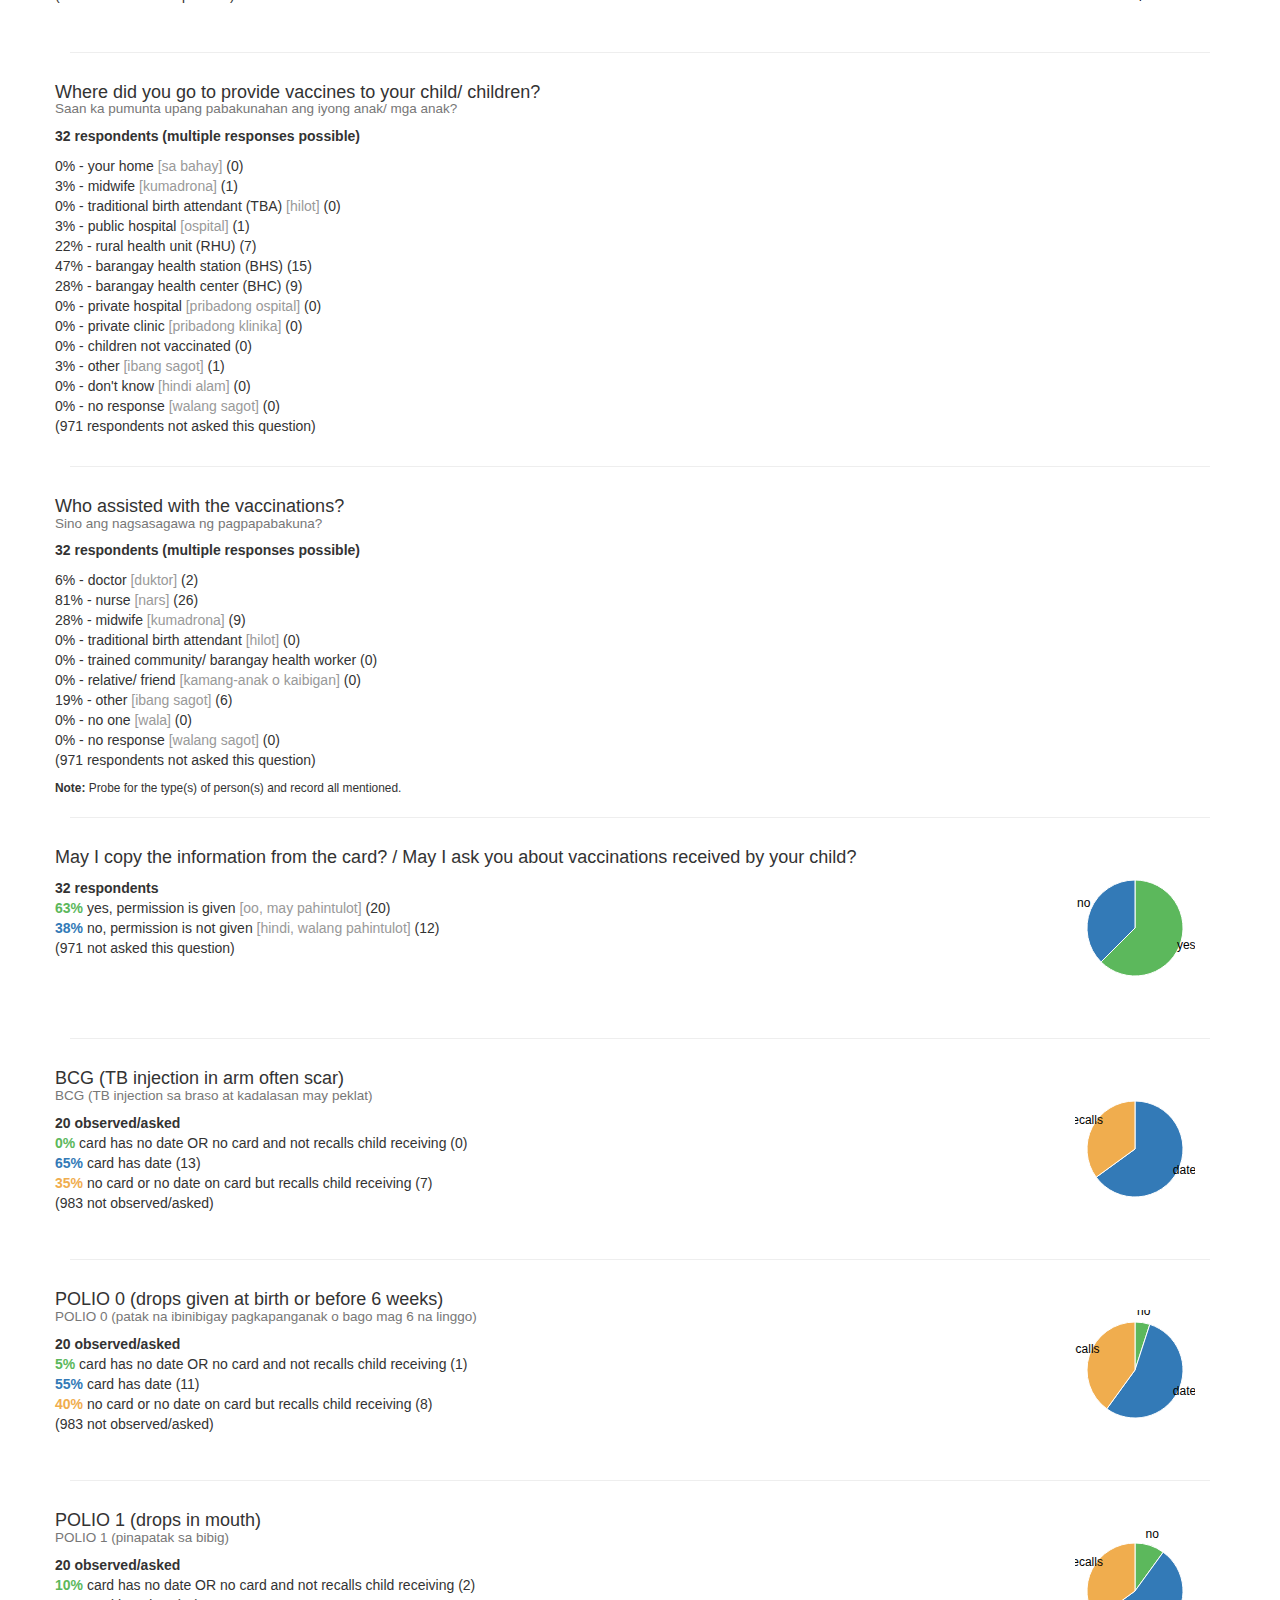
==== commit cc985c7c: "update" ====
--- a/index.html
+++ b/index.html
@@ -78,7 +78,7 @@
         be marked as "Invalid QR Code scanned".
         <br>
         <br>Analysis includes ODK submissions up to
-        <strong>14th September 2016</strong>. Please submit questions or feedback by
+        <strong>1yth October 2016 as is still being cleaned</strong>. Please submit questions or feedback by
         <a href="mailto:charles.ranby@ifrc.org" target="_blank" title="charles.ranby@ifrc.org">email</a>.</p>
       <hr class="divider">
       <strong>Topics:</strong>
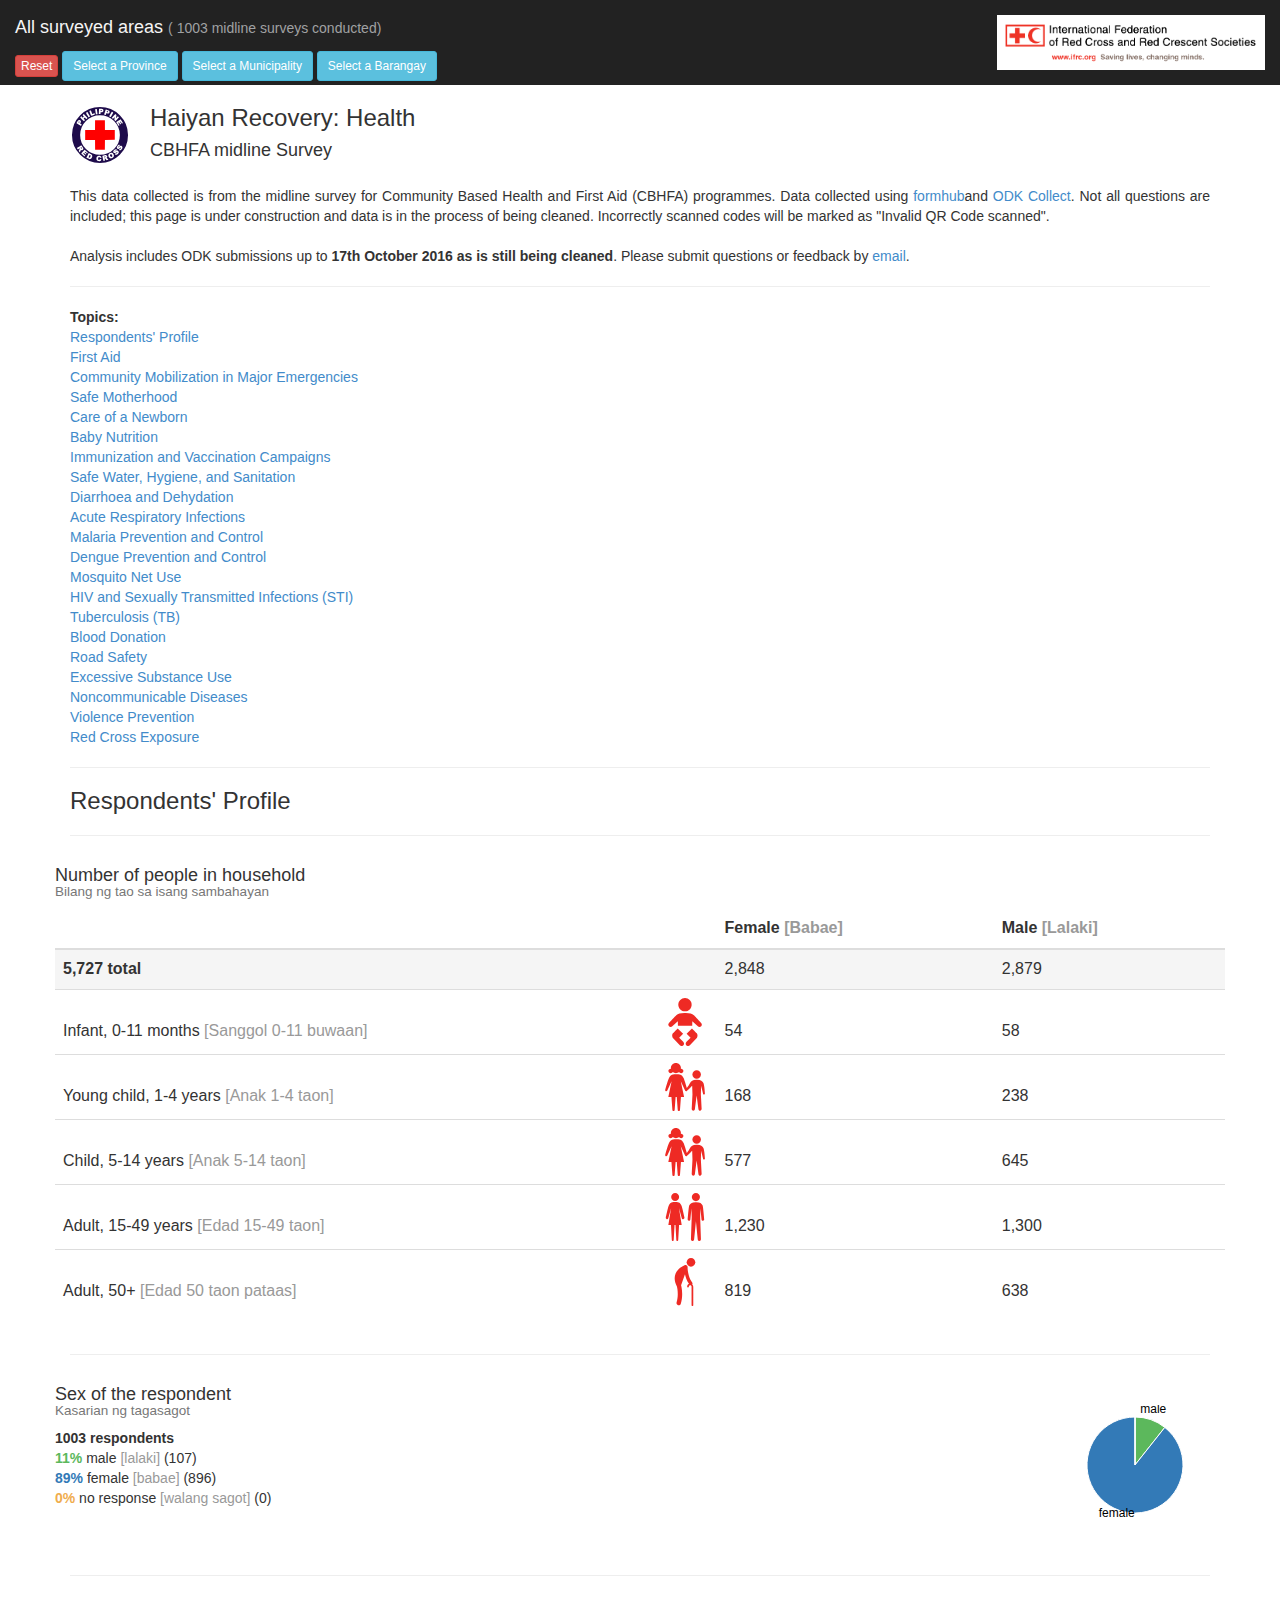
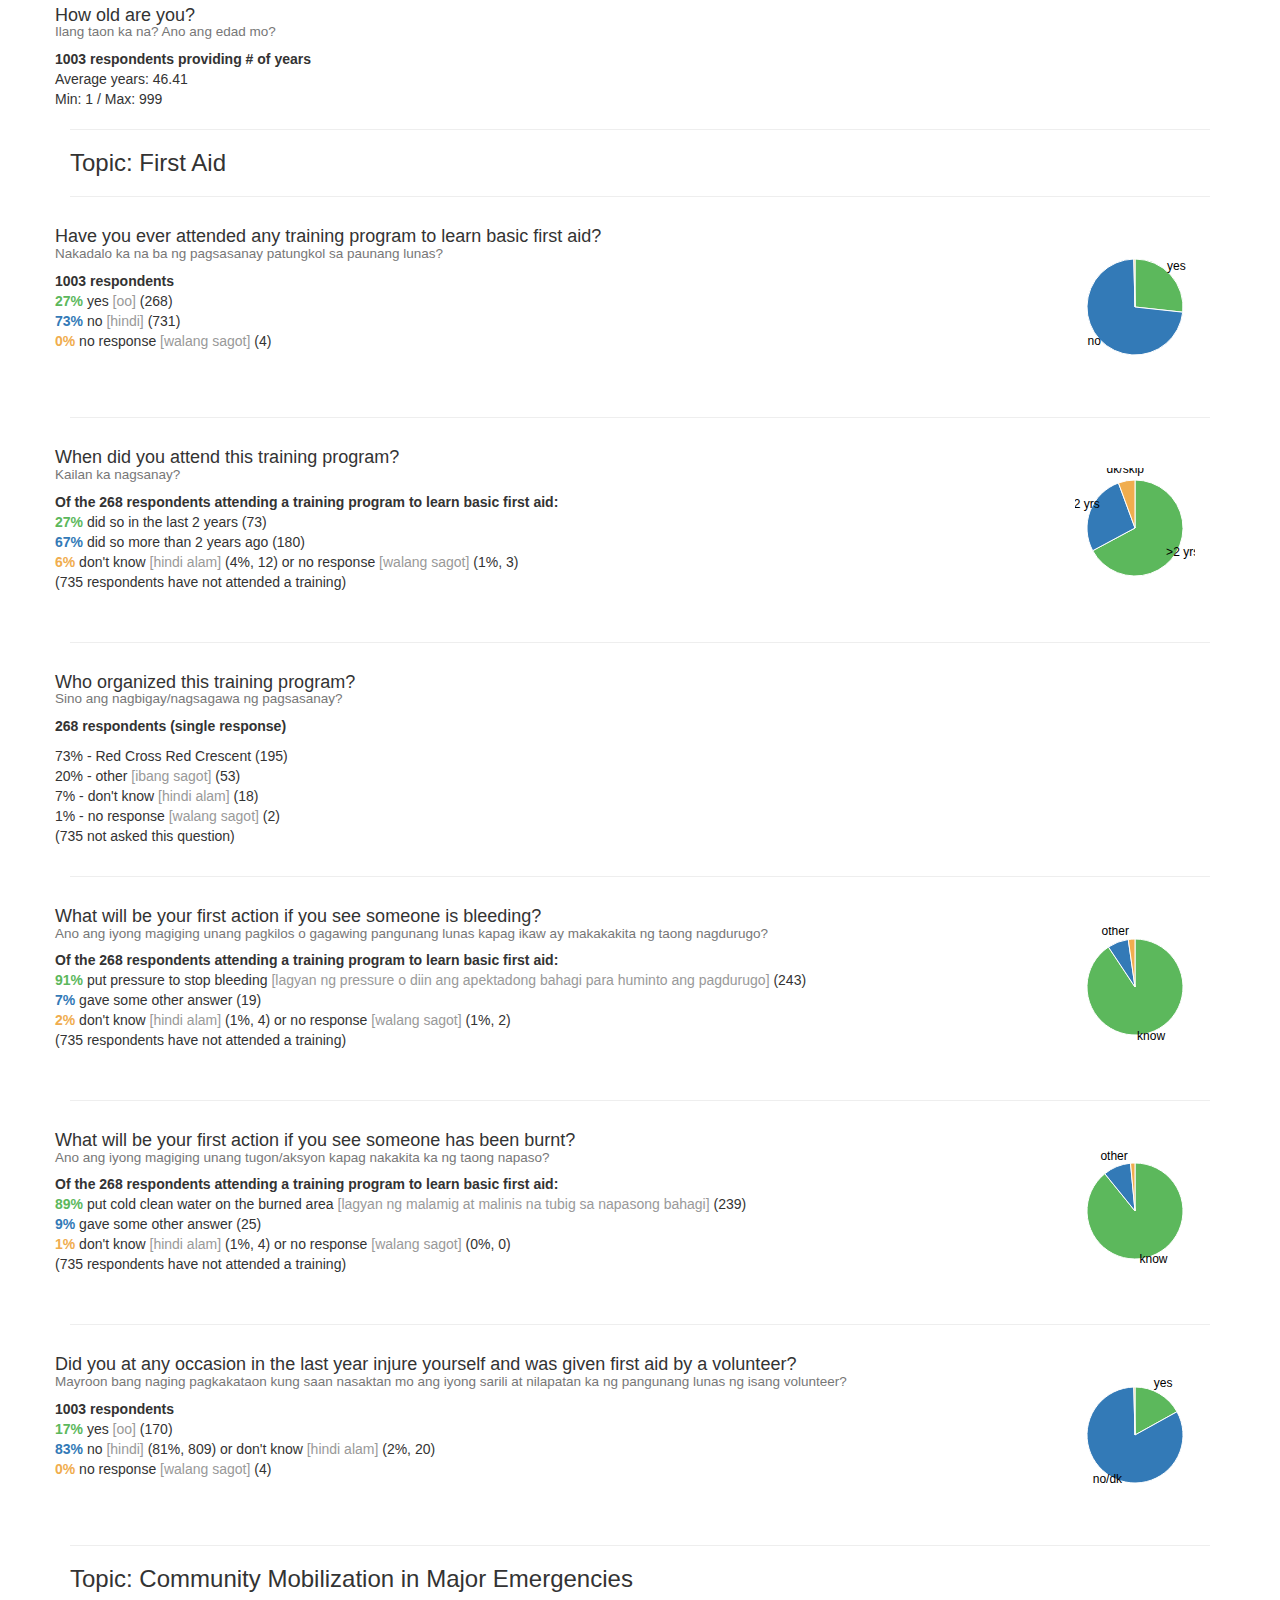
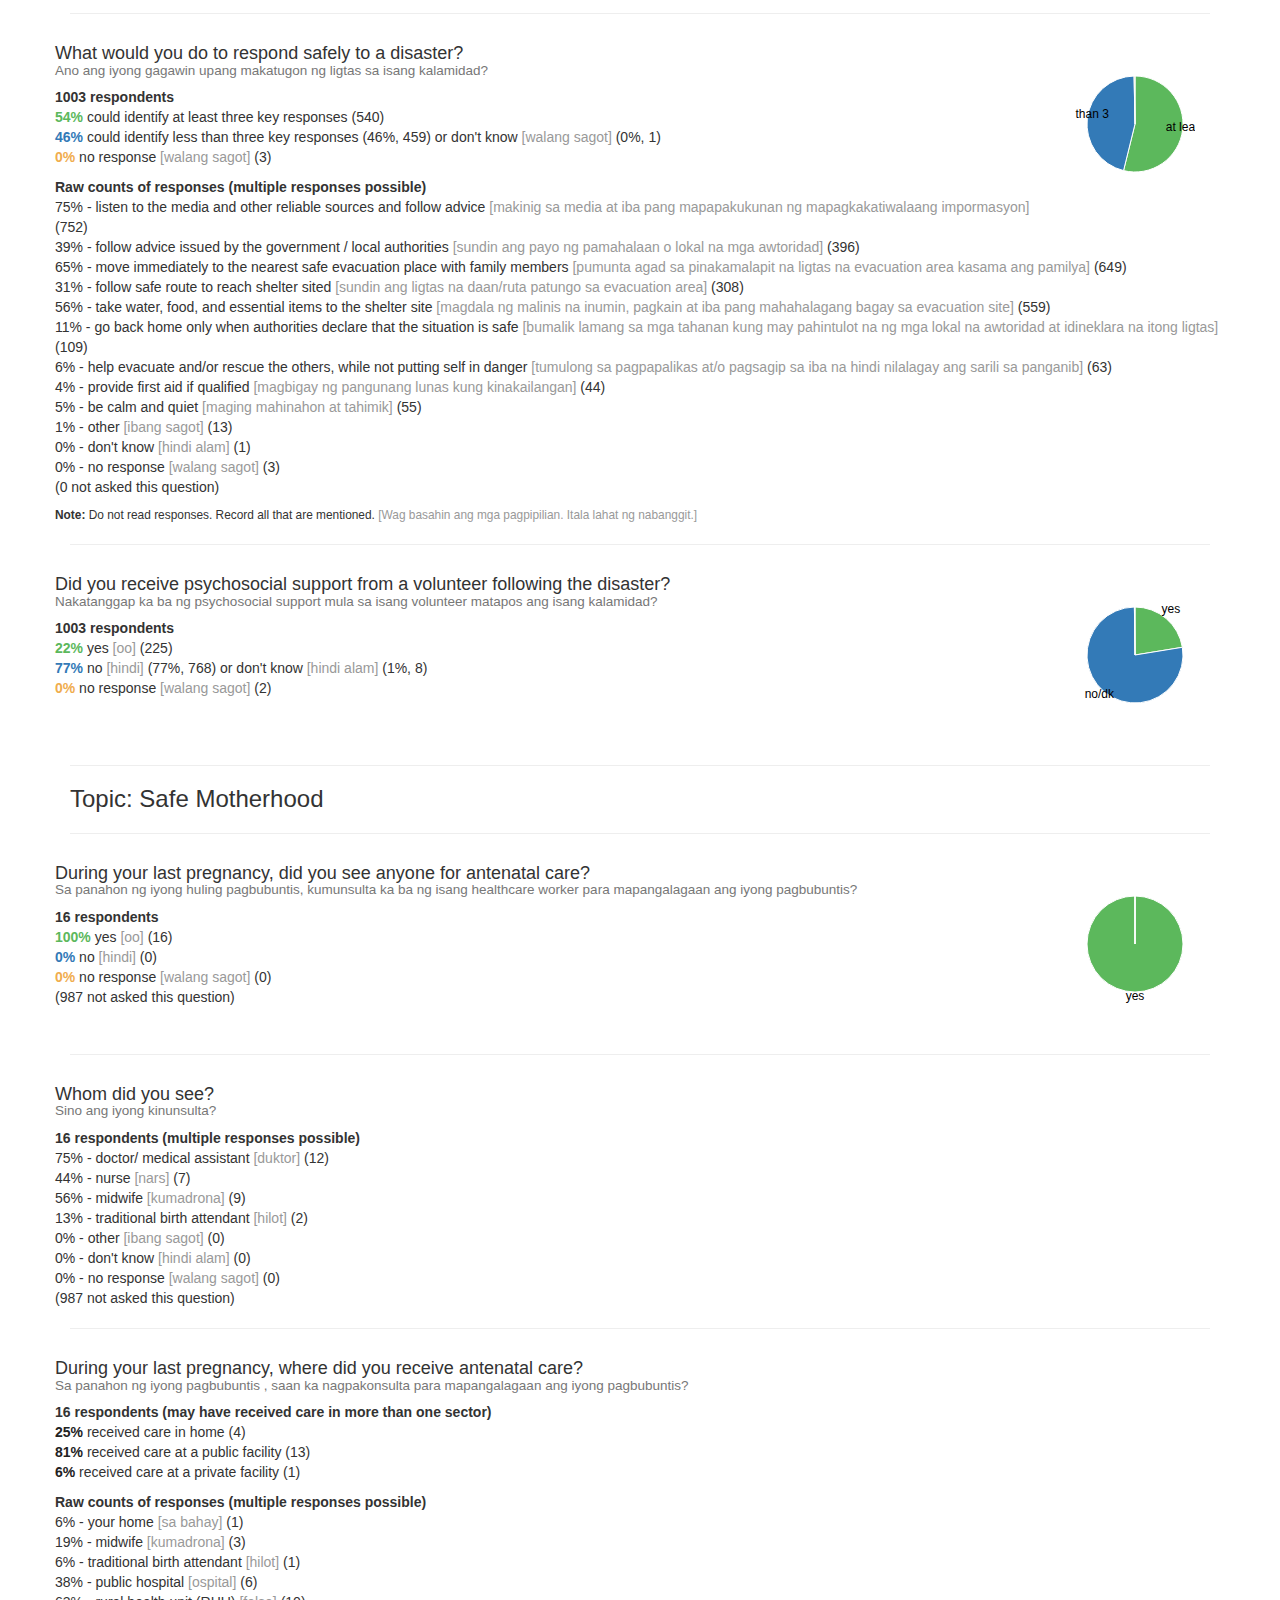
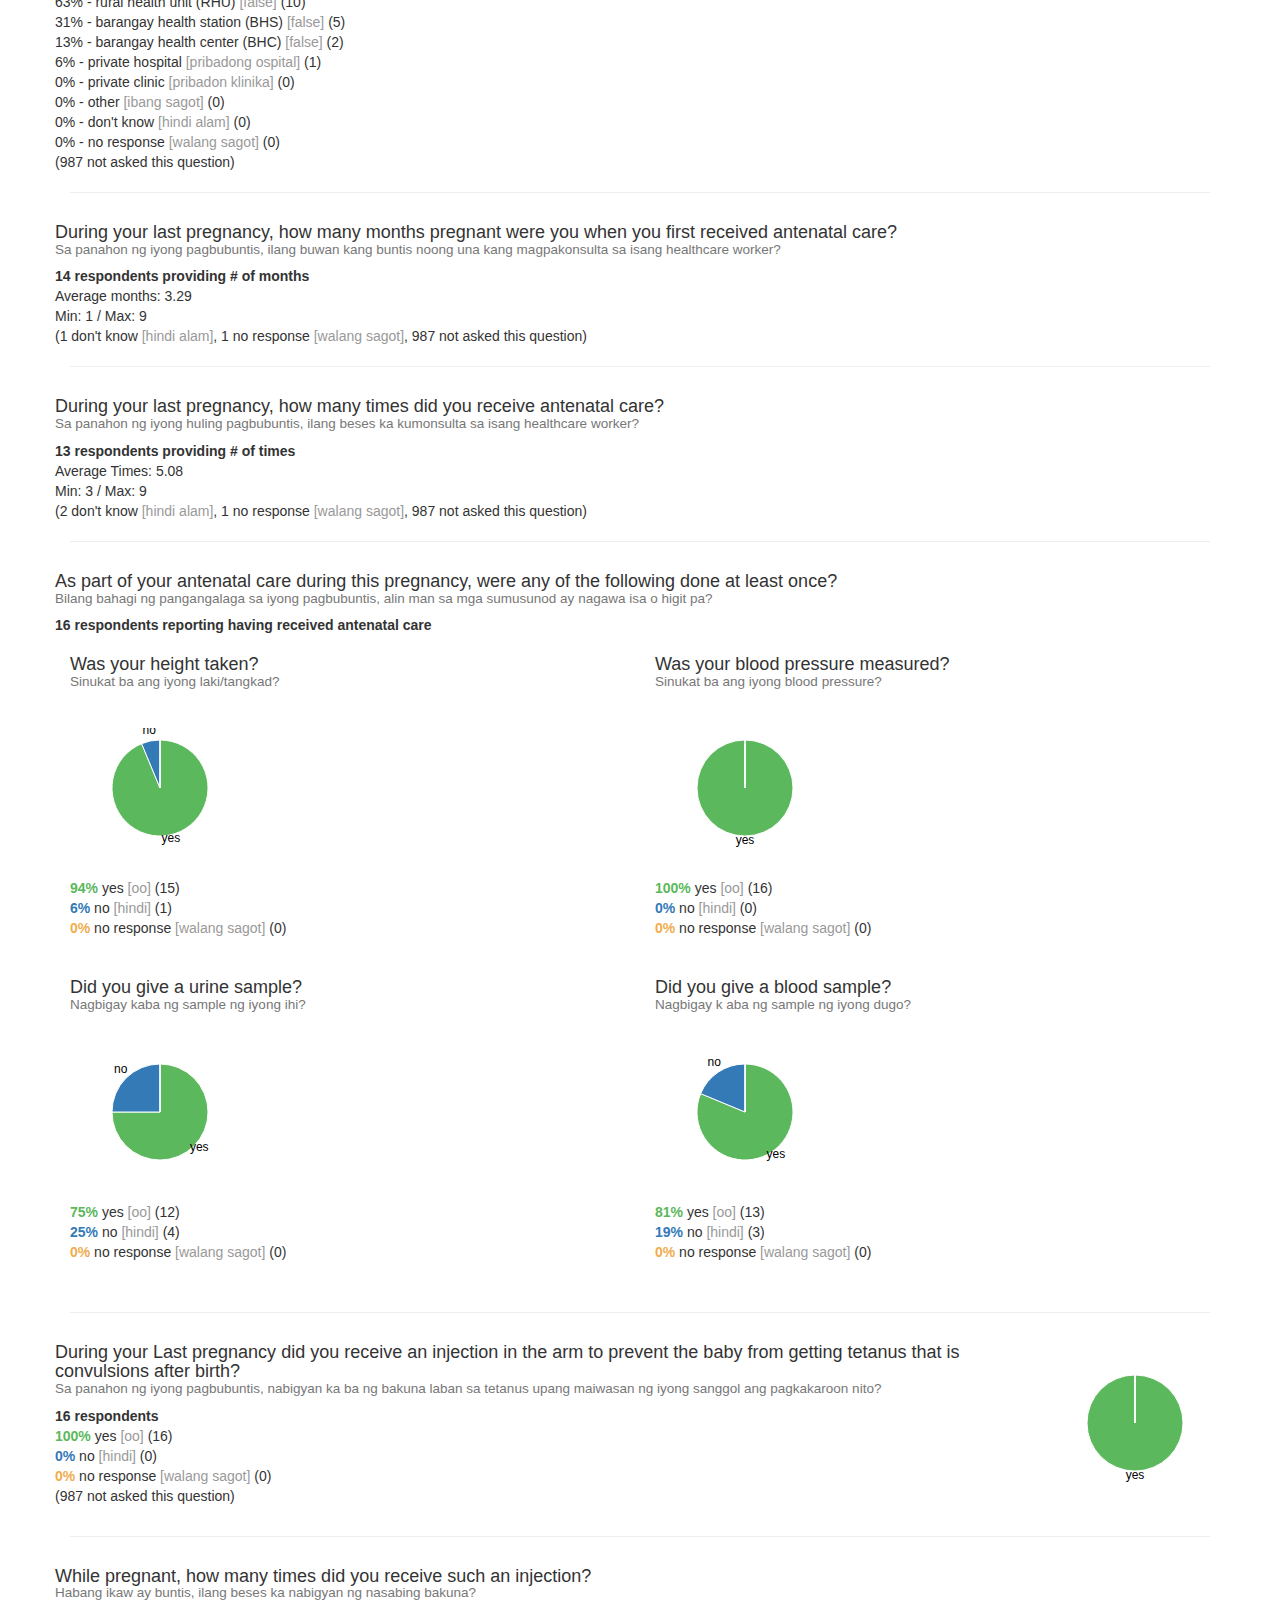
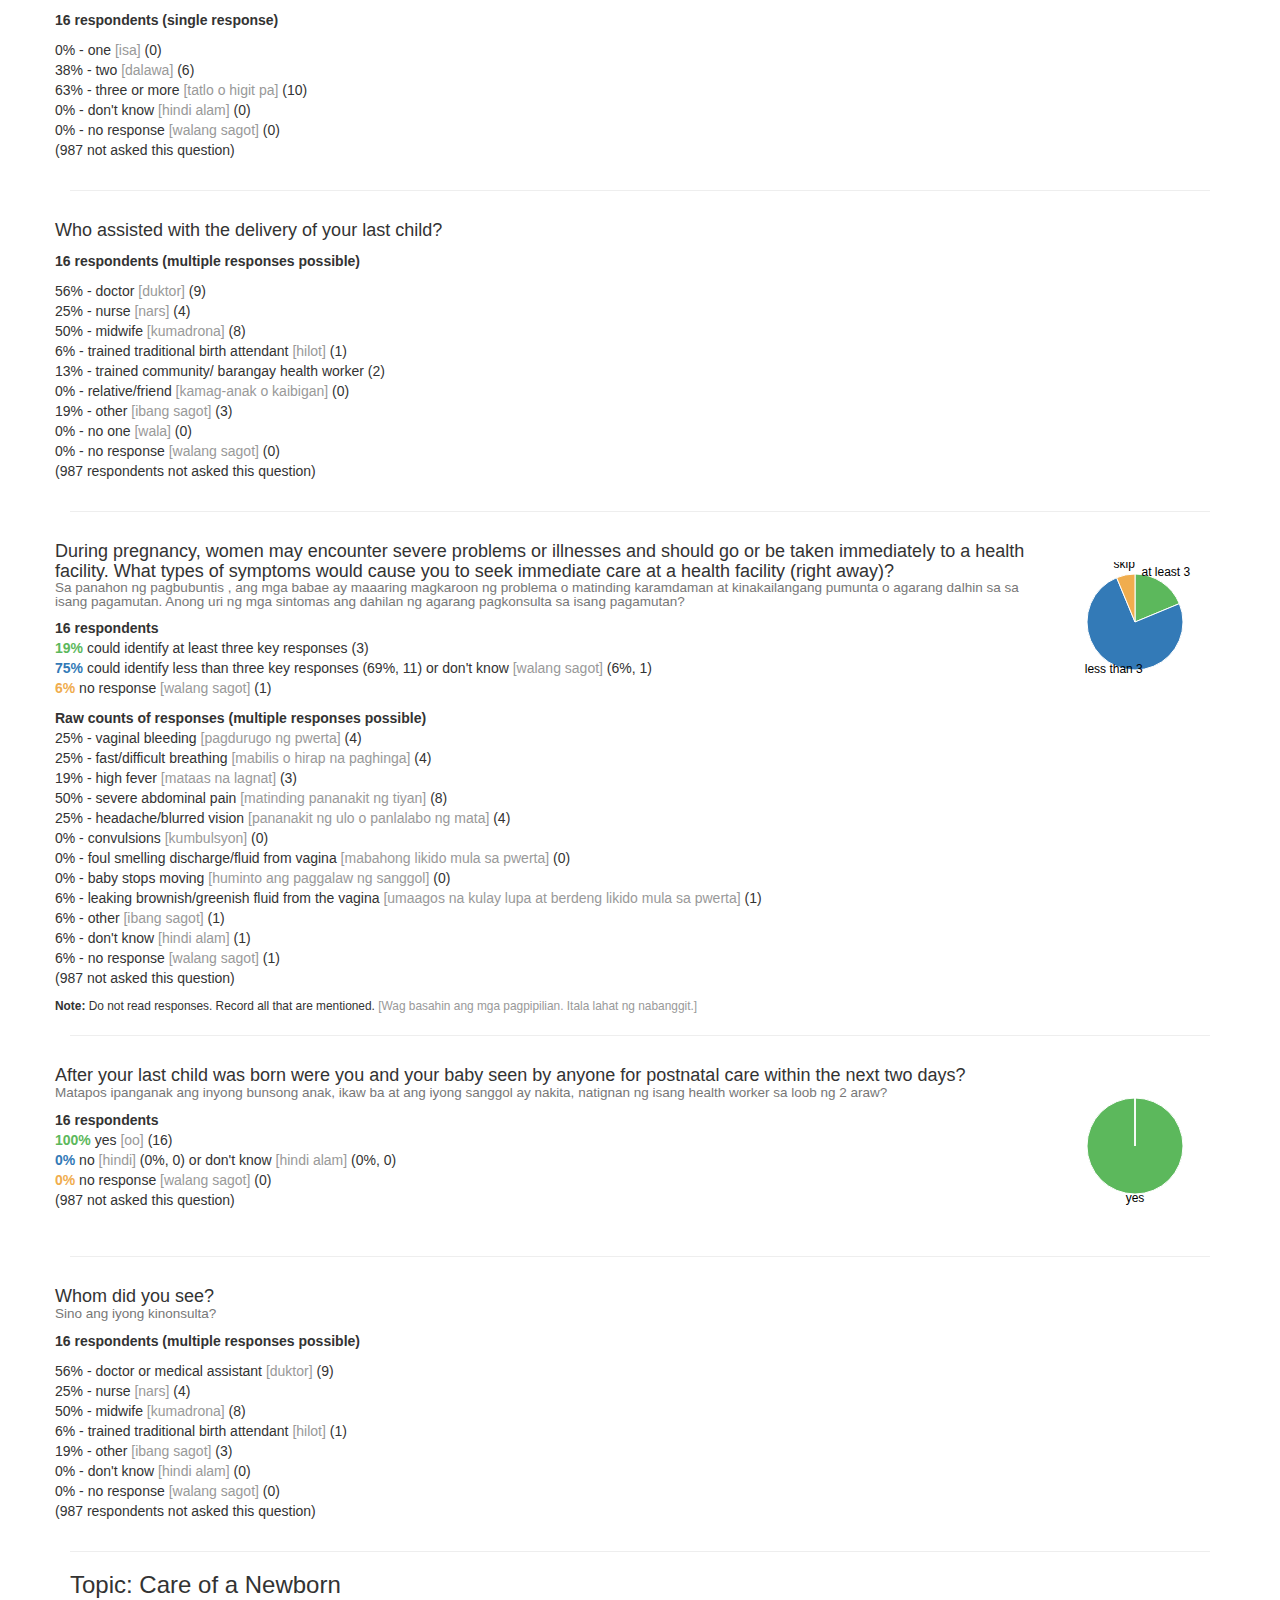
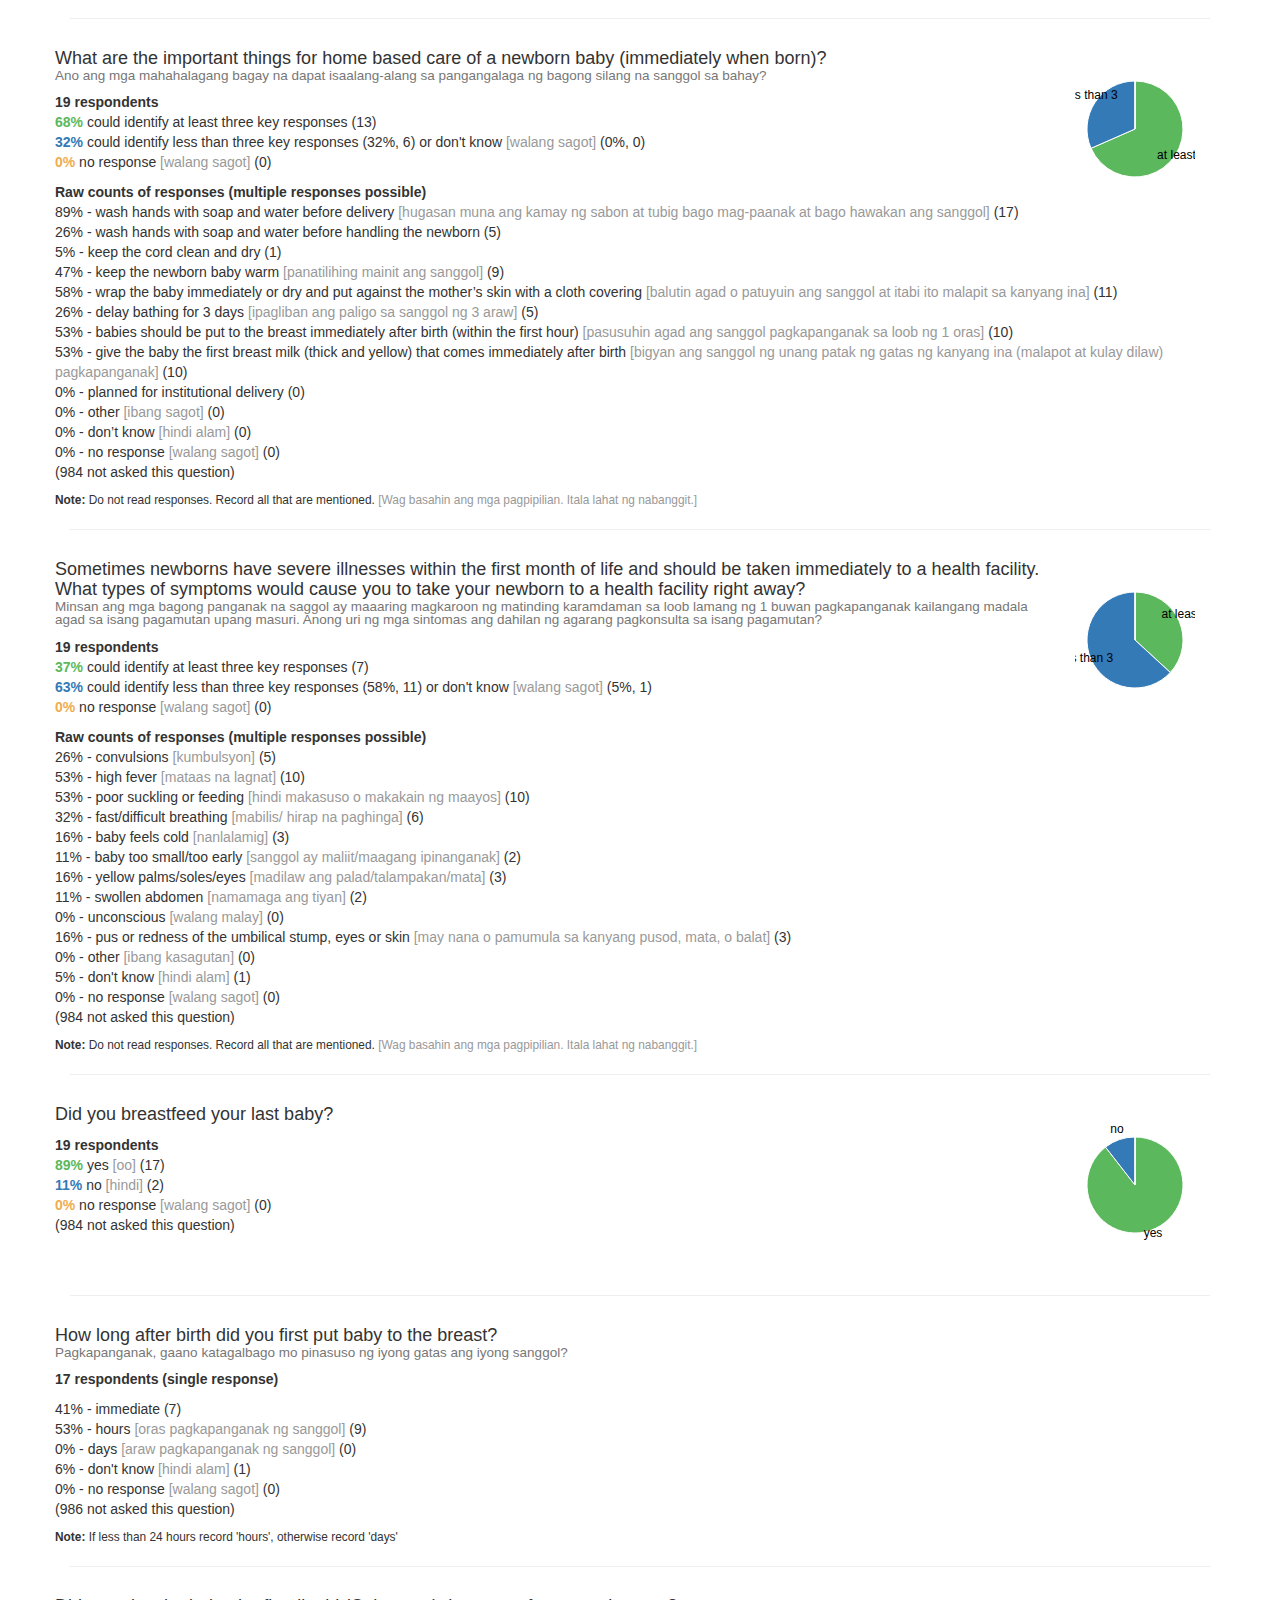
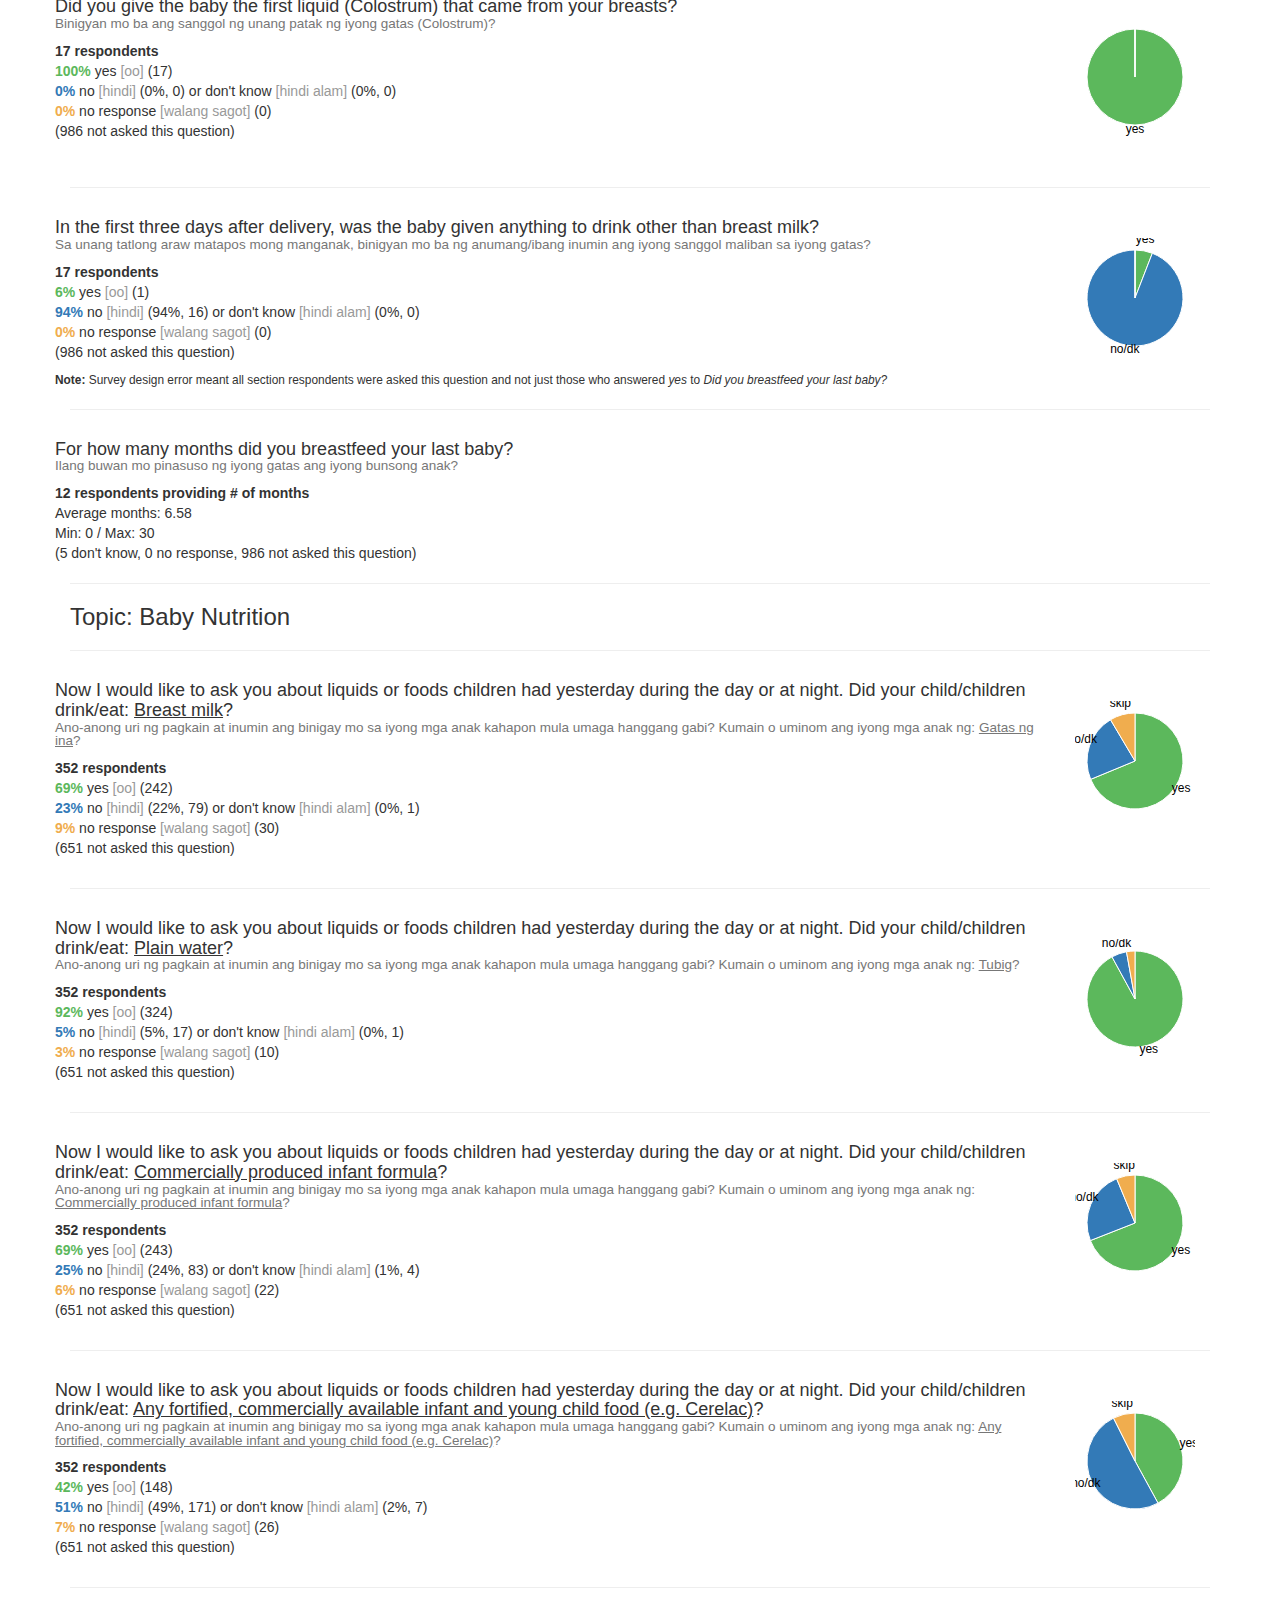
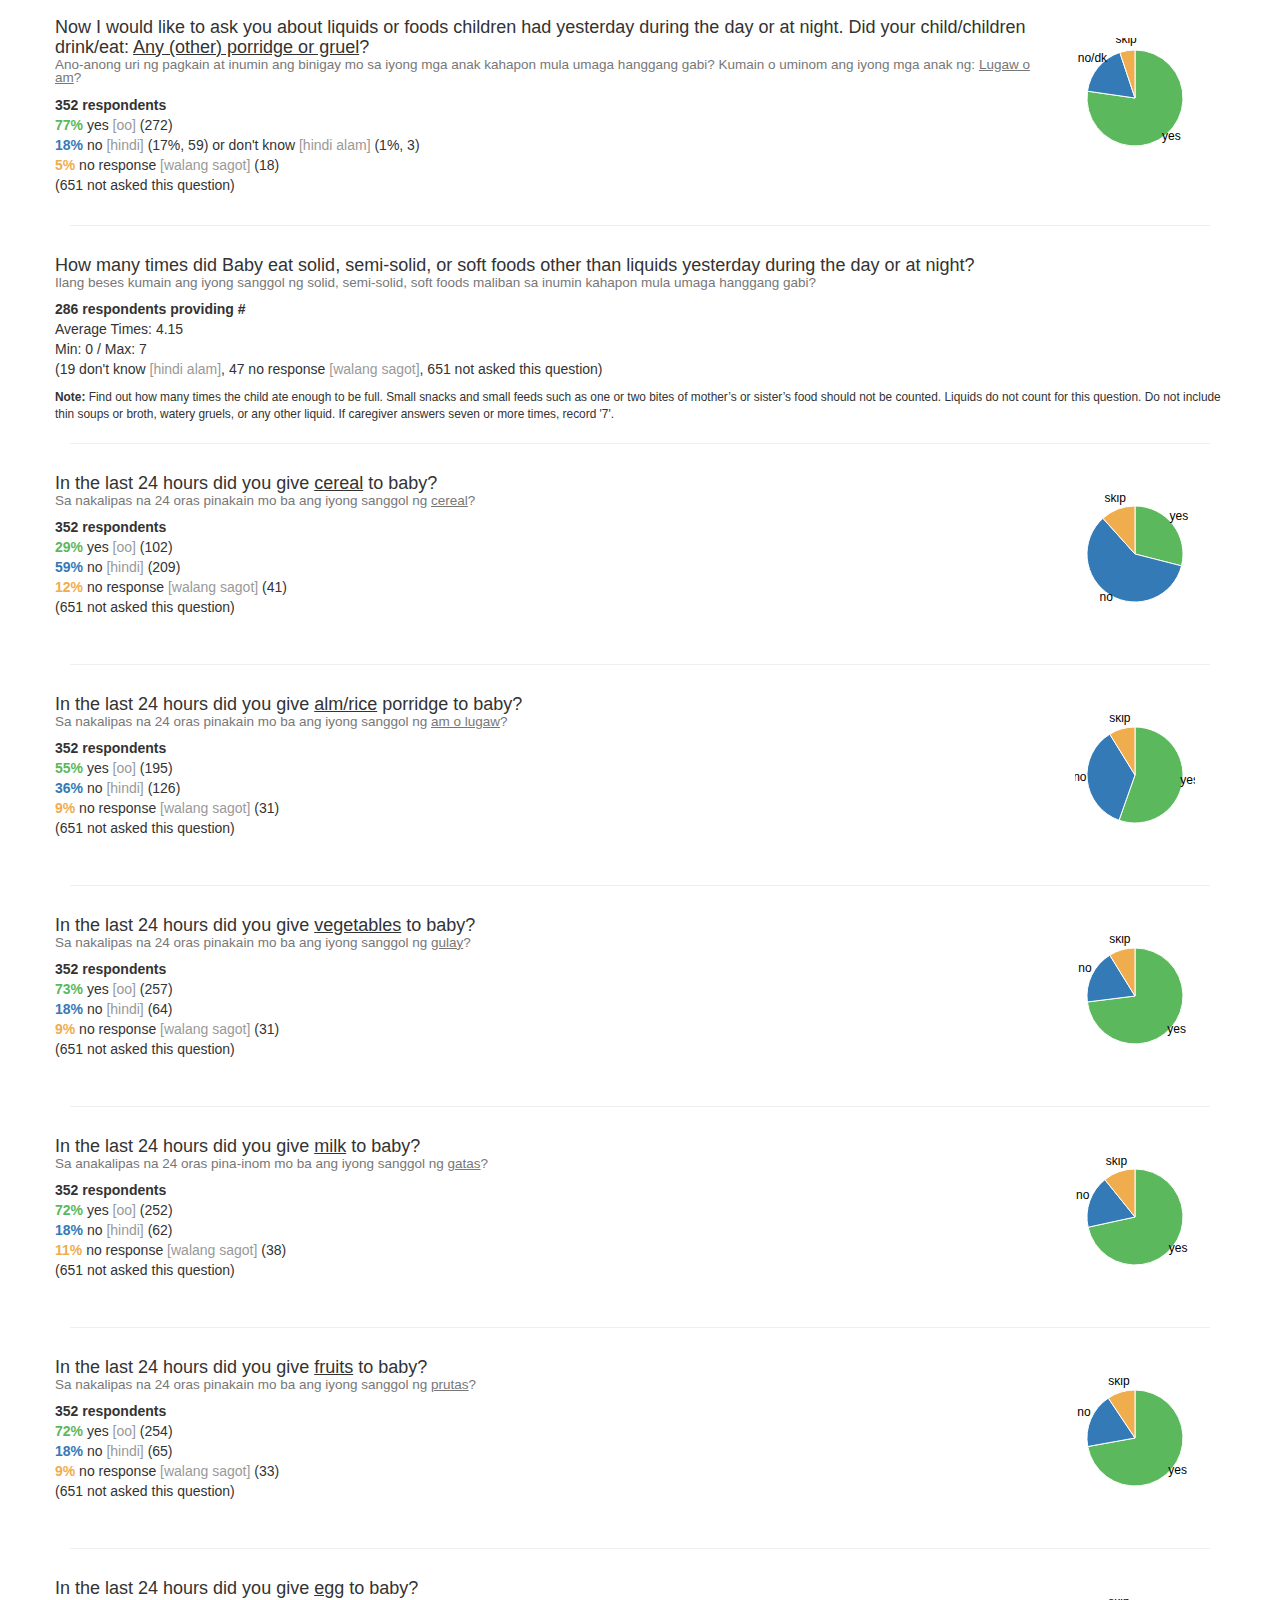
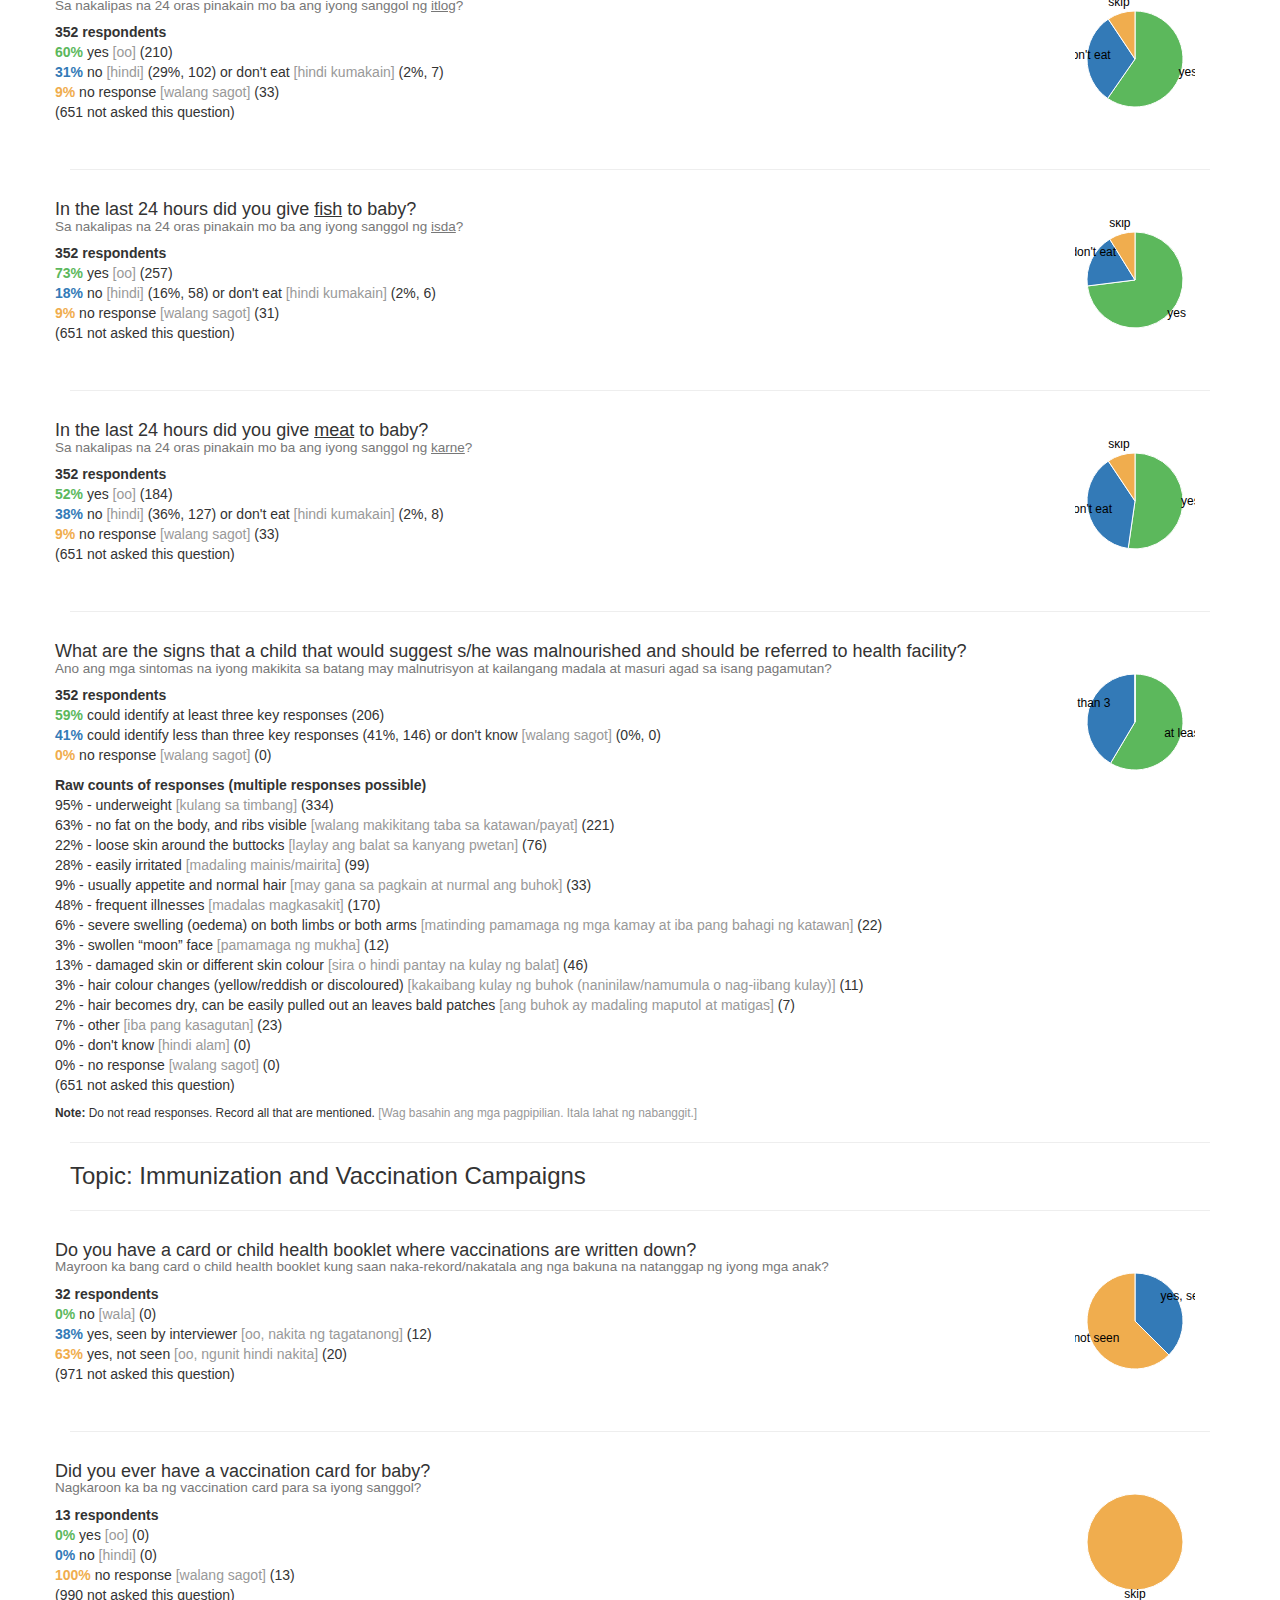
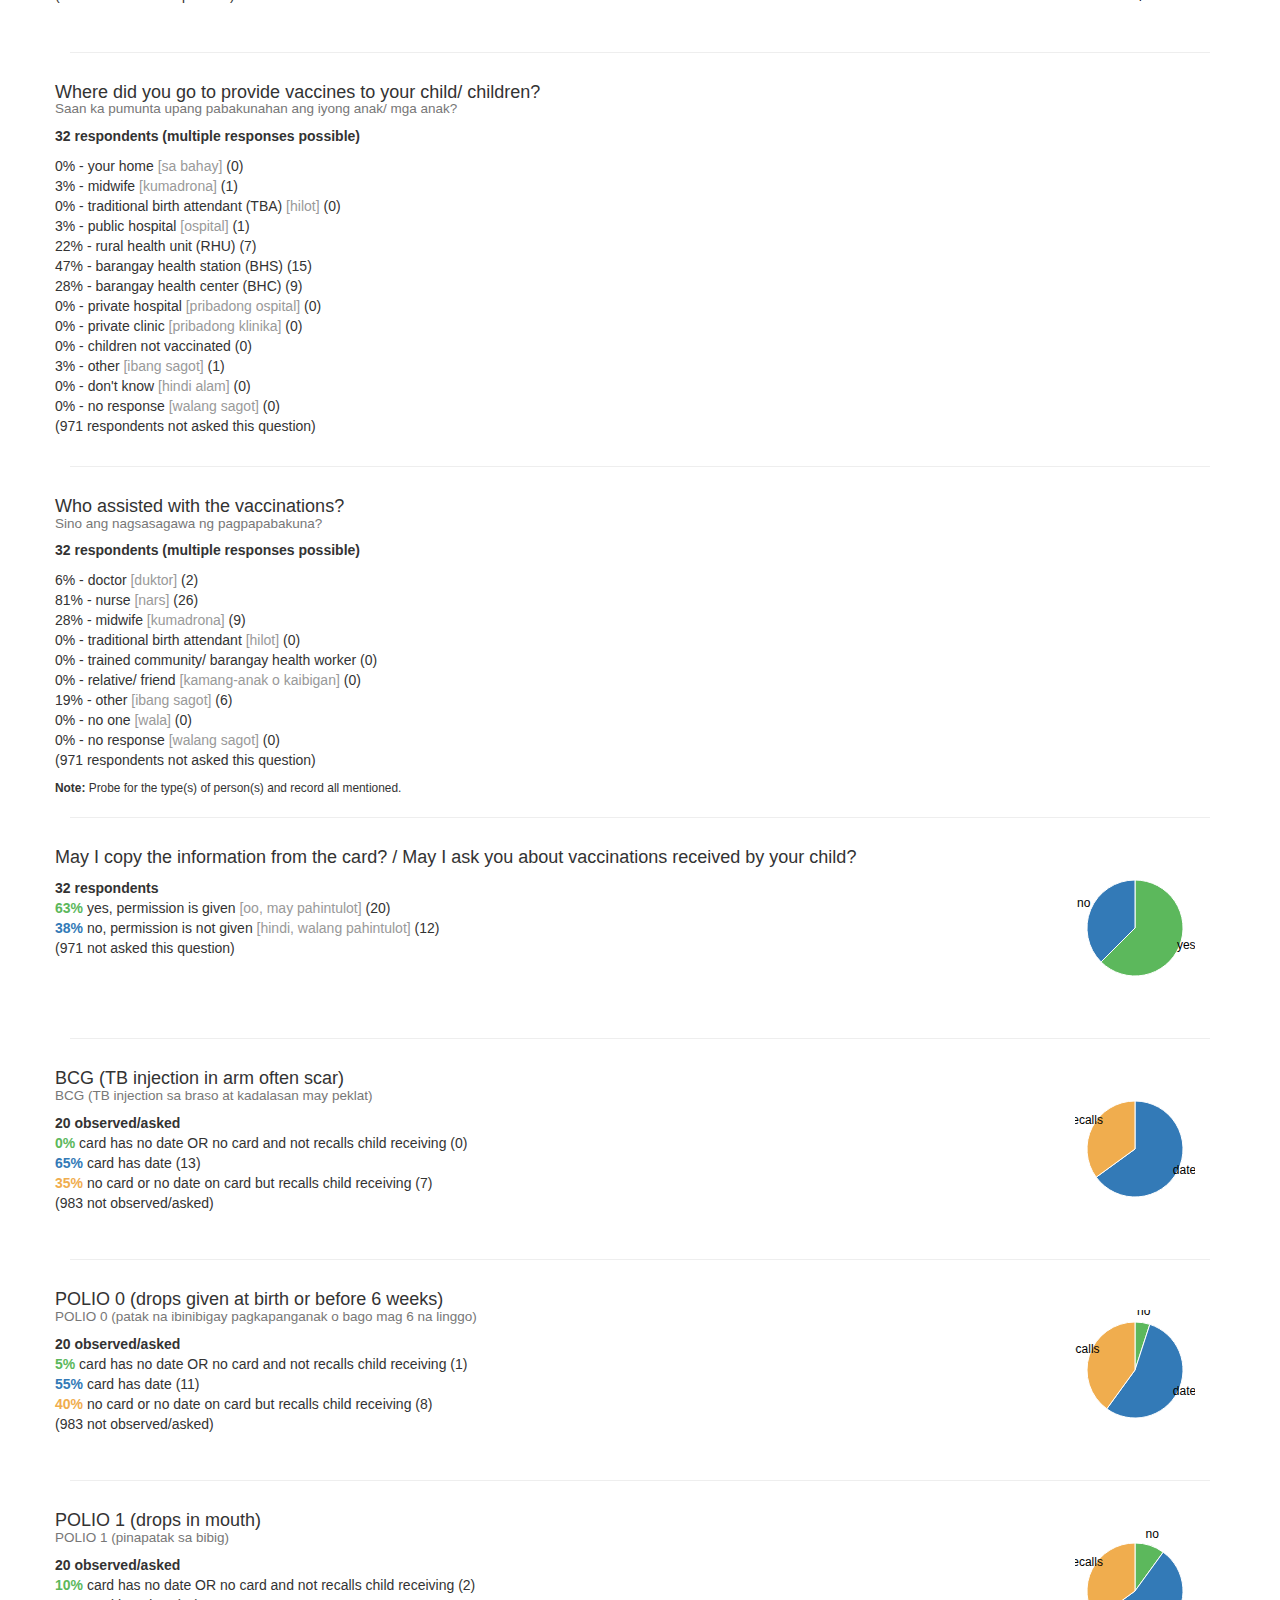
==== commit 76a928ca: "date" ====
--- a/index.html
+++ b/index.html
@@ -78,7 +78,7 @@
         be marked as "Invalid QR Code scanned".
         <br>
         <br>Analysis includes ODK submissions up to
-        <strong>1yth October 2016 as is still being cleaned</strong>. Please submit questions or feedback by
+        <strong>17th October 2016 as is still being cleaned</strong>. Please submit questions or feedback by
         <a href="mailto:charles.ranby@ifrc.org" target="_blank" title="charles.ranby@ifrc.org">email</a>.</p>
       <hr class="divider">
       <strong>Topics:</strong>
